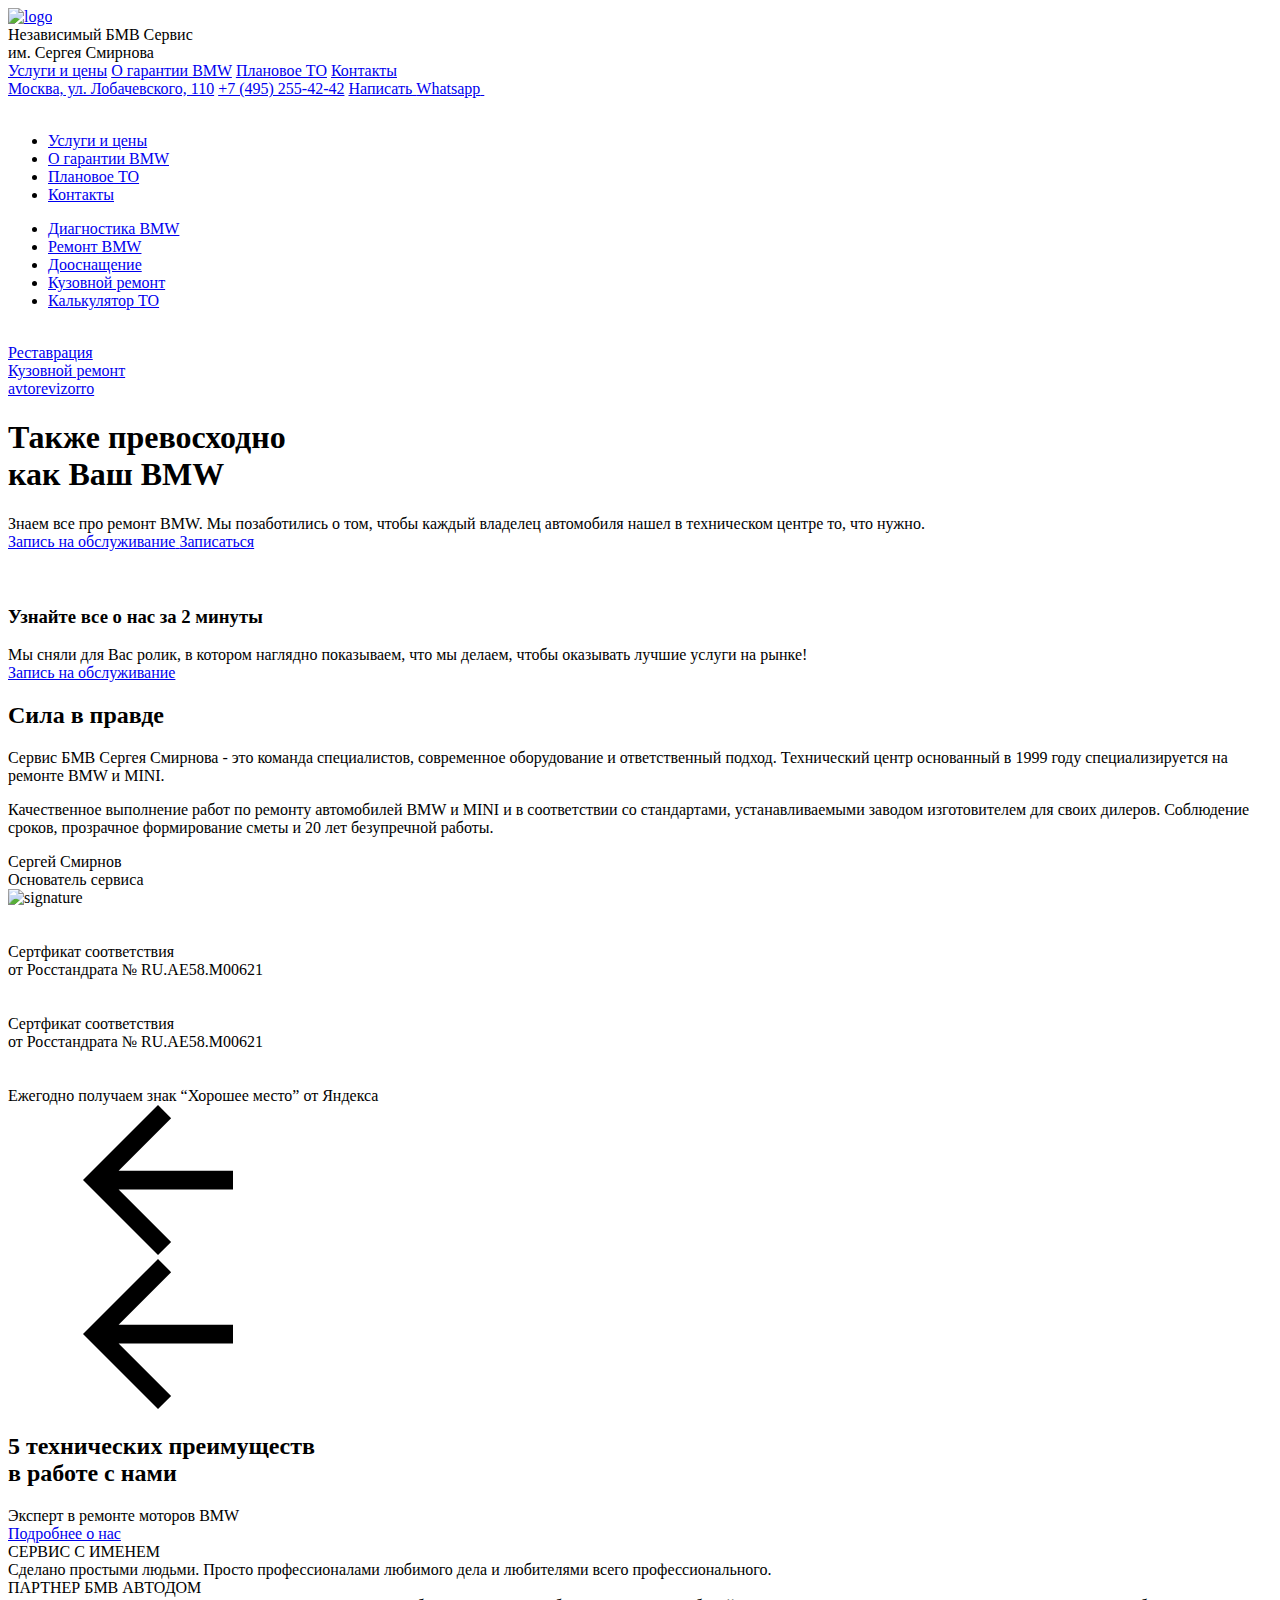
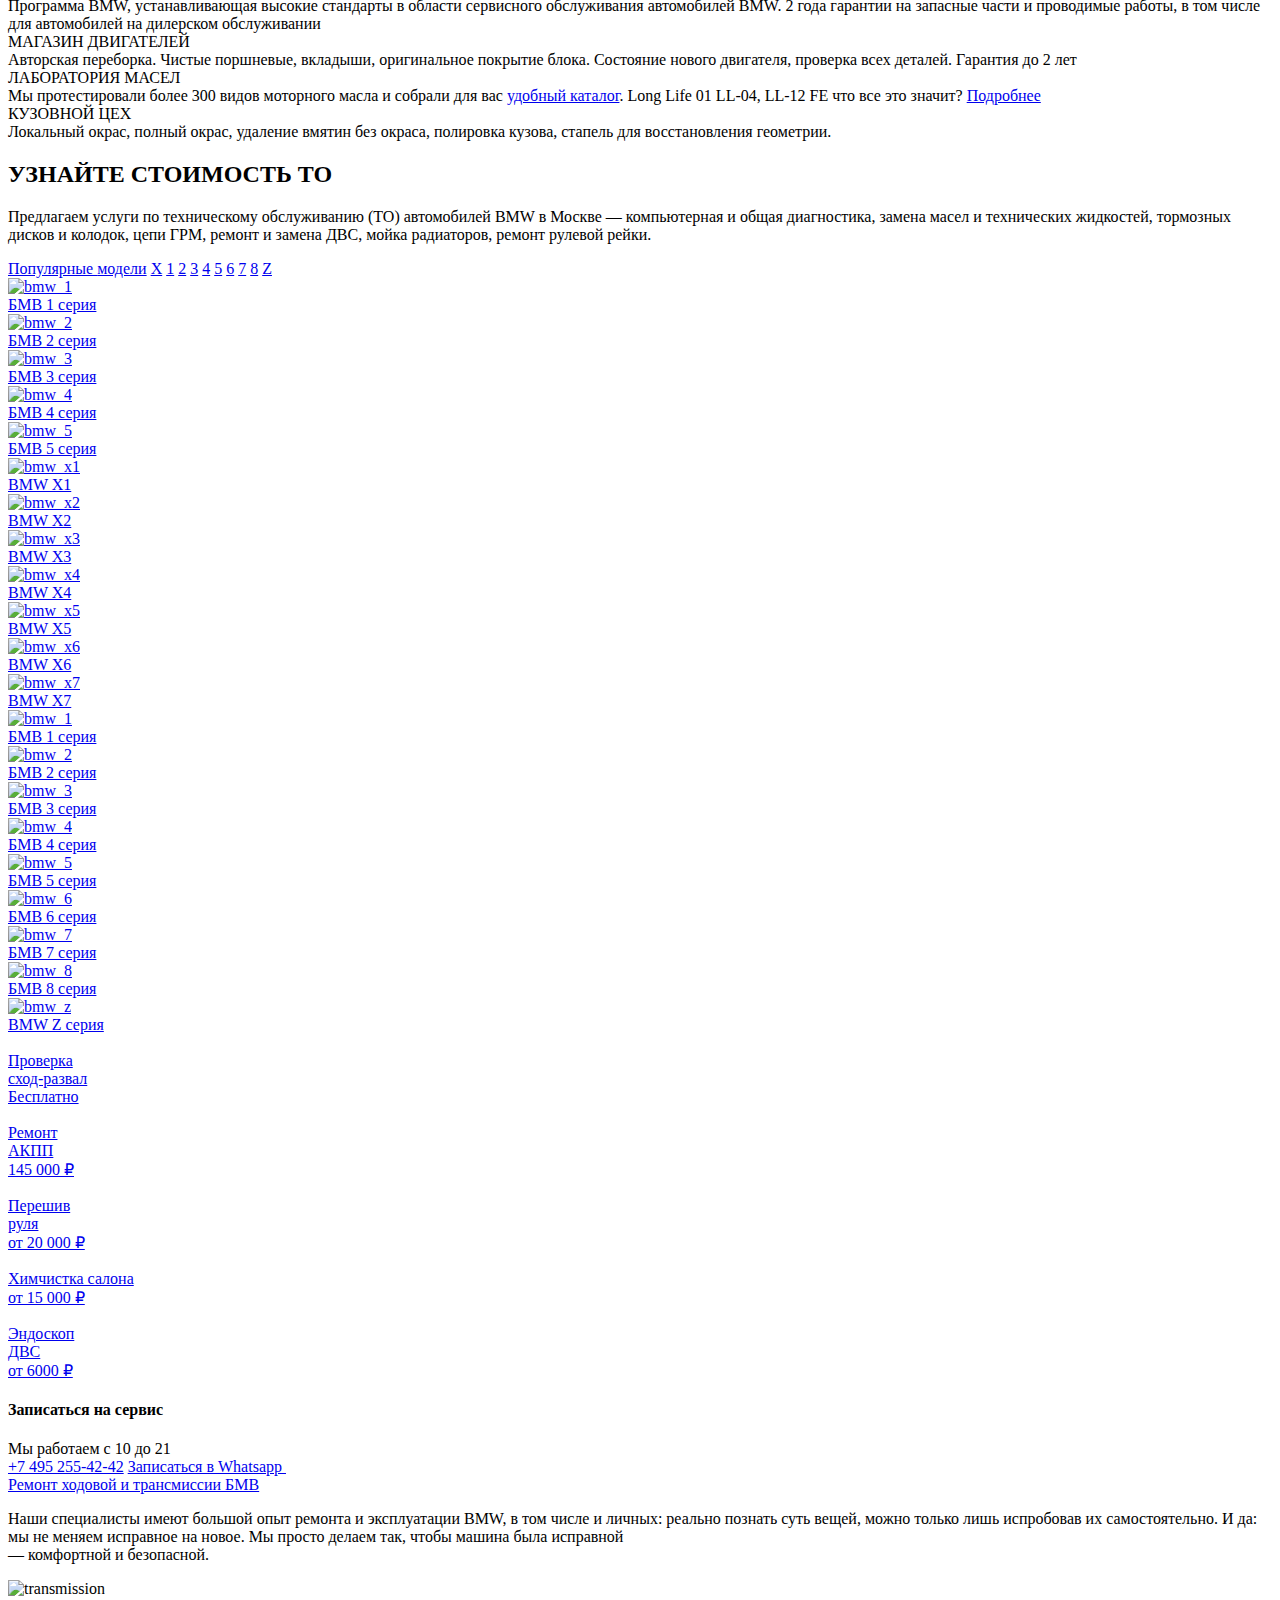
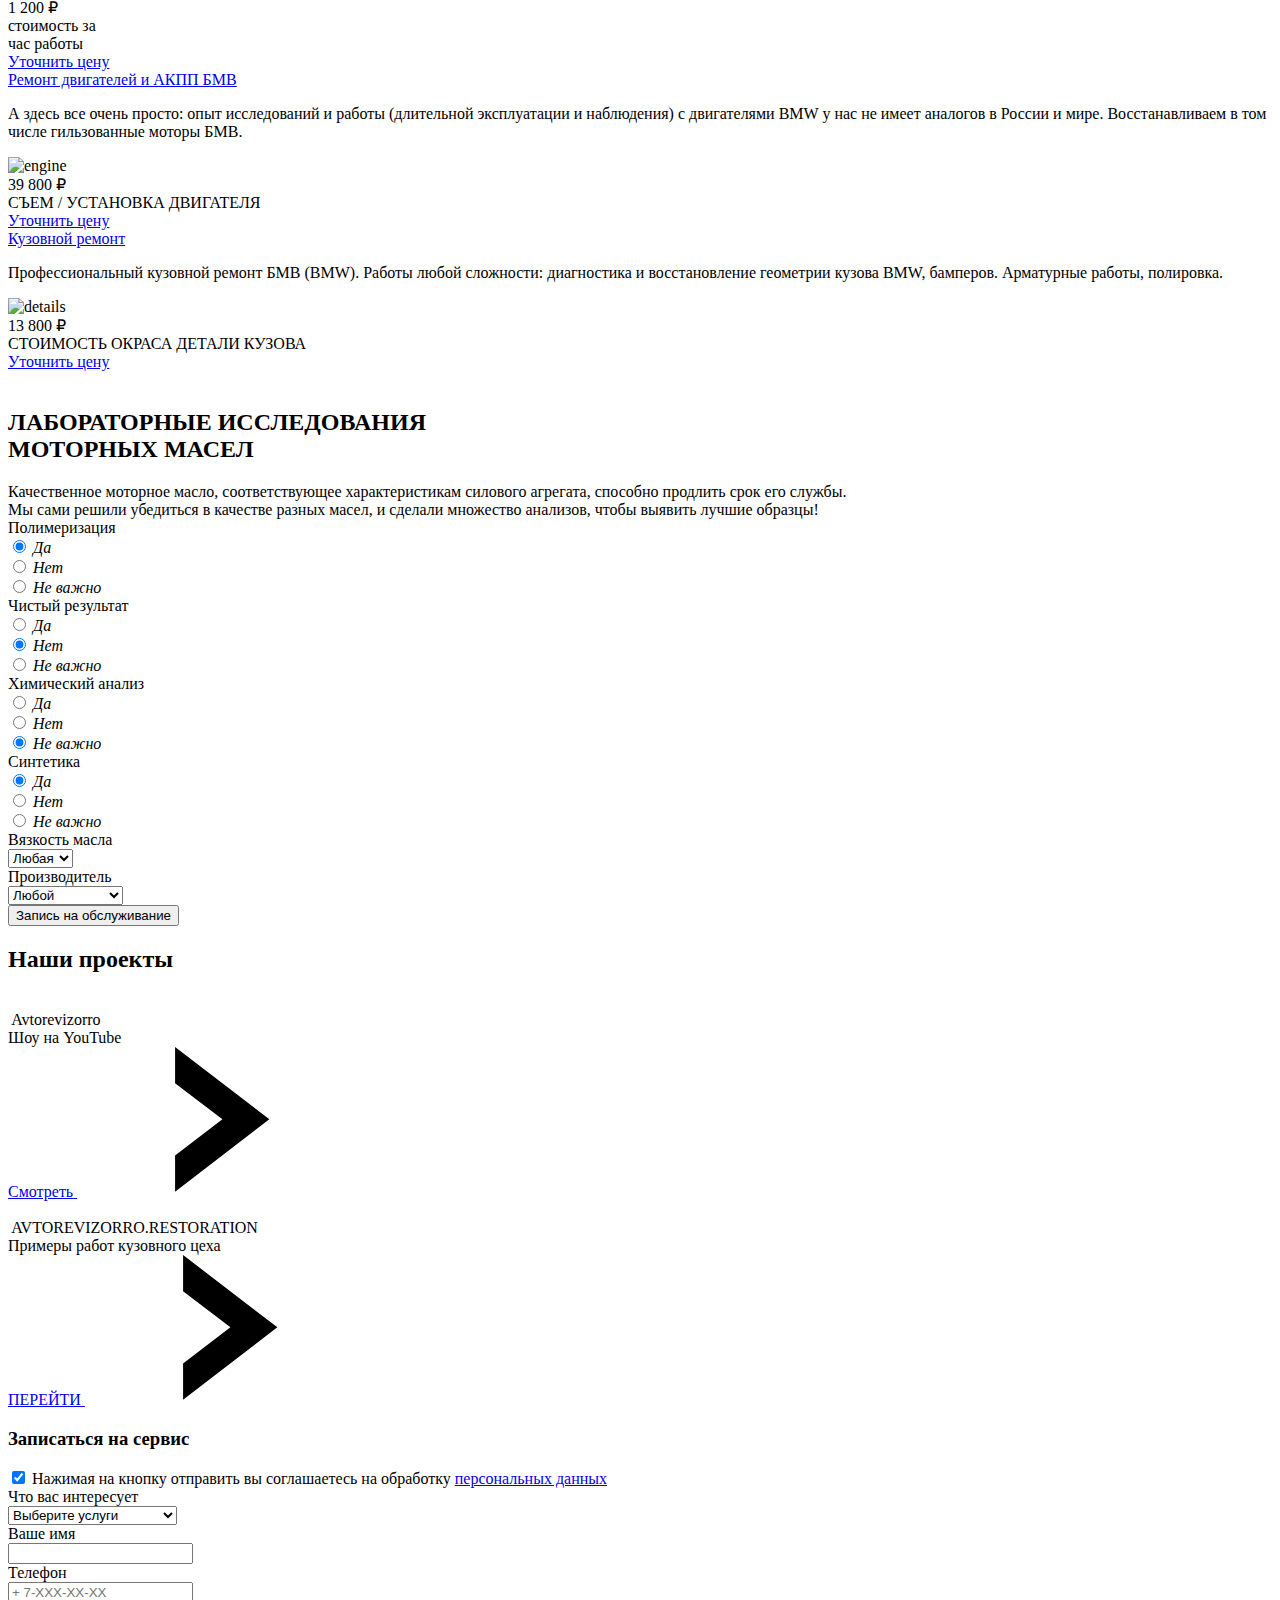
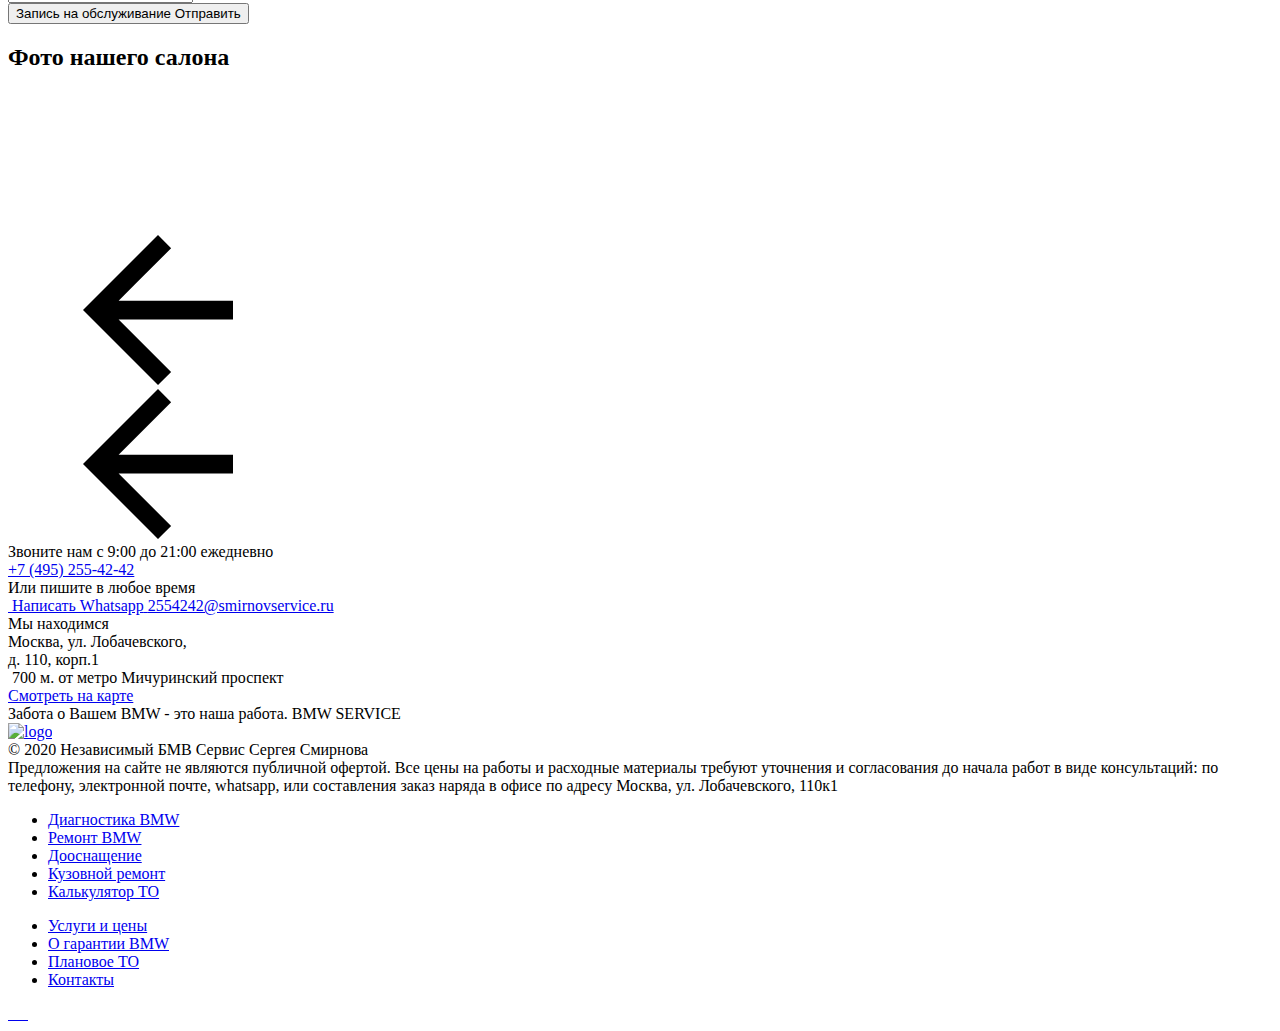
==== index.html @ 422f2522 "Add files via upload" ====
<!DOCTYPE html>
<html lang="ru">
<head>
	<meta charset="UTF-8">
	<meta name="viewport" content="width=device-width, initial-scale=1.0, shrink-to-fit=no, user-scalable=no">
	<meta name="keywords" content="бмв сервис bmw автосервис техцентр сервисный центр москва озерная 42, ЮЗАО неофициальный" />
  	<meta name="description" content="В нашем техническом центре БМВ квалифицированные специалисты готовы исправить любые поломки и неисправности вашего автомобиля. Наш автосервис БМВ находится в Москве." />
	<link rel="stylesheet" href="assets/css/style.css">
	<link rel="stylesheet" href="assets/css/fancybox.css">
	<link rel="stylesheet" href="assets/css/swiper-bundle.min.css">
	<link rel="icon" href="favicon.ico" type="image/vnd.microsoft.icon">
	<title>Техцентр БМВ Сергея Смирнова - сервис и ремонт BMW. Технический центр БМВ в Москве</title>
</head>
<body>
	<!--Sprite-->
	<svg style="display: none;">
		<symbol id="phone-icon" viewBox="0 0 18 18">
			<g>
				<path d="M9.65381 3.79367C12.0388 4.09367 13.9063 5.96117 14.2063 8.34617C14.2513 8.72867 14.5738 9.00617 14.9488 9.00617C14.9788 9.00617 15.0088 9.00617 15.0388 8.99867C15.4513 8.94617 15.7438 8.57117 15.6913 8.15867C15.3088 5.09117 12.9013 2.68367 9.83381 2.30117C9.42131 2.25617 9.04631 2.54867 9.00131 2.96117C8.94881 3.37367 9.24131 3.74867 9.65381 3.79367ZM9.93881 5.37617C9.54131 5.27117 9.12881 5.51117 9.02381 5.91617C8.91881 6.32117 9.15881 6.72617 9.56381 6.83117C10.3513 7.03367 10.9663 7.64867 11.1763 8.44367C11.2663 8.78117 11.5663 9.00617 11.9038 9.00617C11.9638 9.00617 12.0313 8.99867 12.0913 8.98367C12.4888 8.87867 12.7288 8.46617 12.6313 8.06867C12.2788 6.74117 11.2513 5.71367 9.93881 5.37617ZM14.4163 11.4512L12.5113 11.2337C12.0538 11.1812 11.6038 11.3387 11.2813 11.6612L9.90131 13.0412C7.77881 11.9612 6.03881 10.2287 4.9588 8.09867L6.3463 6.71117C6.66881 6.38867 6.8263 5.93867 6.7738 5.48117L6.5563 3.59117C6.4663 2.83367 5.82881 2.26367 5.06381 2.26367H3.76631C2.91881 2.26367 2.2138 2.96867 2.2663 3.81617C2.6638 10.2212 7.78631 15.3362 14.1838 15.7337C15.0313 15.7862 15.7363 15.0812 15.7363 14.2337V12.9362C15.7438 12.1787 15.1738 11.5412 14.4163 11.4512Z"/>

			</g>
		</symbol>
		<symbol id="pin-icon" viewBox="0 0 18 18">
			<g>
				<path d="M9 1.62097C5.85 1.62097 3 4.03597 3 7.77097C3 10.156 4.8375 12.961 8.505 16.1935C8.79 16.441 9.2175 16.441 9.5025 16.1935C13.1625 12.961 15 10.156 15 7.77097C15 4.03597 12.15 1.62097 9 1.62097ZM9 9.12097C8.175 9.12097 7.5 8.44597 7.5 7.62097C7.5 6.79597 8.175 6.12097 9 6.12097C9.825 6.12097 10.5 6.79597 10.5 7.62097C10.5 8.44597 9.825 9.12097 9 9.12097Z"/>
			</g>
		</symbol>
		<symbol id="arrow-tail-icon" viewBox="0 0 20 20">
			<g>
				<path fill-rule="evenodd" clip-rule="evenodd" d="M20 8.75H4.75L11.75 1.75L10 0L0 10L10 20L11.75 18.25L4.75 11.25H20V8.75Z"/>
			</g>
		</symbol>
		<symbol id="arrow-small" viewBox="0 0 9 13">
			<g>
				<path d="M-6.10352e-05 12.5405L8.16797 6.27025L-6.10352e-05 0V3.13506L4.10101 6.27025L-6.10352e-05 9.40542V12.5405Z"/>
			</g>
		</symbol>
	</svg>

	<div class="wrapper">
		<header class="header">
			<div class="header-top">
				<div class="container">
					<div class="header-top__inner">
						<div class="header__logo">
							<a href="index.html">
								<img src="assets/images/rebmv_logo.svg" alt="logo">
							</a>
							<div class="header__logo-descr">Независимый <span>БМВ Сервис</span><br>им. Сергея Смирнова</div>
						</div>
						<nav class="header-nav">
							<a href="prices.html" class="header-nav__link">Услуги и цены</a>
							<a href="warranty.html" class="header-nav__link">О гарантии BMW</a>
							<a href="maintenance.html" class="header-nav__link">Плановое ТО</a>
							<a href="contact.html" class="header-nav__link">Контакты</a>
						</nav>
						<div class="header__contact">
							<a href="https://yandex.ru/maps/org/bmv_servis_smirnova/231468384403/?from=mapframe&ll=37.477049%2C55.690359&z=17" class="header__address" target="blank"><span class="mobile-none">Москва,</span> ул. Лобачевского, 110</a>
							<a href="tel:+74952554242" class="header__phone">+7 (495) 255-42-42</a>
							<a href="https://wa.me/74952554242" class="whatsapp-link" target="blank">
								<span>Написать <span class="mobile-none">Whatsapp</span></span>
								<img src="assets/images/whatsapp_icon.svg" alt="">
							</a>
						</div>
					</div>
				</div>
			</div>
			<div class="header-bottom">
				<div class="container">
					<div class="header-bottom__inner">
						<div class="header__burger">
							<img src="assets/images/burger-icon.svg" alt="">
						</div>
						<nav class="header-subnav">
							<div class="header-subnav__close"></div>
							<ul class="header-subnav__mobile">
								<li><a href="prices.html" class="header-subnav__link">Услуги и цены</a></li>
								<li><a href="warranty.html" class="header-subnav__link">О гарантии BMW</a></li>
								<li><a href="maintenance.html" class="header-subnav__link">Плановое ТО</a></li>
								<li><a href="contact.html" class="header-subnav__link">Контакты</a></li>
							</ul>
							<ul>
								<li><a href="diagnostics.html" class="header-subnav__link">Диагностика BMW</a></li>
								<li><a href="repair.html" class="header-subnav__link"> Ремонт BMW</a></li>
								<li><a href="equipping.html" class="header-subnav__link">Дооснащение</a></li>
								<li><a href="body-repair.html" class="header-subnav__link">Кузовной ремонт</a></li>
								<li><a href="calculator.html" class="header-subnav__link">Калькулятор ТО</a></li>
							</ul>
						</nav>
						<a href="index.html" class="header-info">
							<div class="header-info__box header-info__box_gray">
								<img src="assets/images/smirnov-service.svg" alt="">
							</div>
							<div class="header-info__box header-info__box_dgray">
								<div>
									<div class="header-info__item">Реставрация</div>
									<div class="header-info__item">Кузовной ремонт</div>
								</div>
								<div class="header-info__item">avtorevizorro</div>
							</div>
						</a>
					</div>
				</div>
			</div>
		</header><!--/header---->

		<main class="main">
			<section class="intro section">
				<div class="container">
					<h1 class="intro__title">Также превосходно<br> как Ваш BMW</h1>
					<div class="intro__description">Знаем все про ремонт BMW. <span class="mobile-none">Мы позаботились о том, чтобы каждый владелец автомобиля нашел в техническом центре то, что нужно.</span></div>
					<a href="#" class="btn btn_onblack" data-scroll="application">
						<span>Запись на обслуживание</span>
						<span>Записаться</span>
					</a>
				</div>
			</section><!--/intro-->
			<section class="about section">
				<div class="container">
					<div class="about__inner">
						<div class="about-video">
							<div class="about-video__content">
								<img src="assets/images/video-place.png" alt="">
							</div>
							<div class="about-video__icon">
								<img src="assets/images/play-icon.svg" alt="">
							</div>
						</div>
						<div class="about__info">
							<h3 class="about__title title-small">Узнайте все о нас за 2 минуты</h3>
							<div class="about__description description">Мы сняли для Вас ролик, в котором наглядно показываем, что мы делаем, чтобы оказывать лучшие услуги на рынке!</div>
							<a href="#" class="btn" data-scroll="application">Запись на обслуживание</a>
						</div>
					</div>
				</div>
			</section><!--/about-->
			<section class="history section">
				<div class="container">
					<div class="history__inner">
						<div class="history__info">
							<h2 class="history__title title">Сила в правде</h2>
							<div class="history__description description">
								<p>Сервис БМВ Сергея Смирнова - это команда специалистов, современное оборудование и ответственный подход. Технический центр основанный в 1999 году специализируется на ремонте BMW и MINI.</p>
								<p>Качественное выполнение работ по ремонту автомобилей BMW и MINI и в соответствии со стандартами, устанавливаемыми заводом изготовителем для своих дилеров. Соблюдение сроков, прозрачное формирование сметы и 20 лет безупречной работы.</p>
							</div>
							<div class="history-founder">
								<div class="history-founder__info">
									<div class="history-founder__name">Сергей Смирнов</div>
									<div class="history-founder__stat">Основатель сервиса</div>
								</div>
								<div class="history-founder__sign">
									<img src="assets/images/signature.png" alt="signature">
								</div>
							</div>
						</div>
						<div class="history__certificates">
							<div class="certificates swiper">
								<div class="certificates__slider swiper-wrapper">
									<div class="certificates__slide swiper-slide">
										<div class="certificates__photo">
											<div class="certificates__img">
												<img data-fancybox src="assets/images/certificate_1.png" alt="">
												<div class="certificates__zoom">
													<img src="assets/images/zoom-icon.svg" alt="">
												</div>
											</div>
										</div>
										<div class="certificates__description">Сертфикат соответствия <br>от Росстандрата № RU.AЕ58.M00621</div>
									</div><!--/certificates__slide-->
									<div class="certificates__slide swiper-slide">
										<div class="certificates__photo">
											<div class="certificates__img">
												<img data-fancybox src="assets/images/certificate_2.png" alt="">
												<div class="certificates__zoom">
													<img src="assets/images/zoom-icon.svg" alt="">
												</div>
											</div>
										</div>
										<div class="certificates__description">Сертфикат соответствия<br> от Росстандрата № RU.AЕ58.M00621</div>
									</div><!--/certificates__slide-->
									<div class="certificates__slide swiper-slide">
										<div class="certificates__photo">
											<div class="certificates__img">
												<img data-fancybox src="assets/images/certificate_3.png" alt="">
												<div class="certificates__zoom">
													<img src="assets/images/zoom-icon.svg" alt="">
												</div>
											</div>
										</div>
										<div class="certificates__description">Ежегодно получаем знак “Хорошее место” от Яндекса </div>
									</div><!--/certificates__slide-->
								</div>
								
								<div class="slider-arrows">
									<div class="slider-arrow slider-arrow_prev">
										<svg>
											<use xlink:href="#arrow-tail-icon"></use>
										</svg>
									</div>
									<div class="swiper-pagination"></div>
									<div class="slider-arrow slider-arrow_next">
										<svg>
											<use xlink:href="#arrow-tail-icon"></use>
										</svg>
									</div>
								</div>
							</div>
						</div>
					</div>
				</div>
			</section><!--/history-->
			<section class="advantages section">
				<div class="container">
					<div class="advantages__inner">
						<div class="advantages__head">
							<h2 class="advantages__title title">5 технических преимуществ<br> в работе с нами</h2>
							<div class="advantages__description description">Эксперт в ремонте моторов BMW</div>
							<a href="#" class="btn">Подробнее о нас</a>
						</div>
						<div class="advantages__info">
							<div class="advantages__item">
								<div class="advantages__name">СЕРВИС С ИМЕНЕМ</div>
								<div class="advantages__text description">Сделано простыми людьми. Просто профессионалами любимого дела и любителями всего профессионального.</div>
							</div><!--/advantages__item-->
							<div class="advantages__item">
								<div class="advantages__name">ПАРТНЕР БМВ АВТОДОМ</div>
								<div class="advantages__text description">Программа BMW, устанавливающая высокие стандарты в области сервисного обслуживания автомобилей BMW. 2 года гарантии на запасные части и проводимые работы, в том числе для автомобилей на дилерском обслуживании</div>
							</div><!--/advantages__item-->
							<div class="advantages__item">
								<div class="advantages__name">МАГАЗИН ДВИГАТЕЛЕЙ</div>
								<div class="advantages__text description">Авторская переборка. Чистые поршневые, вкладыши, оригинальное покрытие блока. Состояние нового двигателя, проверка всех деталей. Гарантия до 2 лет</div>
							</div><!--/advantages__item-->
							<div class="advantages__item">
								<div class="advantages__name">ЛАБОРАТОРИЯ МАСЕЛ</div>
								<div class="advantages__text description">Мы протестировали более 300 видов моторного масла и собрали для вас <a href="#">удобный каталог</a>. Long Life 01 LL-04, LL-12 FE что все это значит? <a href="#">Подробнее</a></div>
							</div><!--/advantages__item-->
							<div class="advantages__item">
								<div class="advantages__name">КУЗОВНОЙ ЦЕХ</div>
								<div class="advantages__text description">Локальный окрас, полный окрас, удаление вмятин без окраса, полировка кузова, стапель для восстановления геометрии.</div>
							</div><!--/advantages__item-->
						</div>
					</div>
				</div>
			</section><!--/advantages-->
			<section class="models section">
				<div class="container">
					<h2 class="models__title title">УЗНАЙТЕ СТОИМОСТЬ ТО</h2>
					<div class="models__description description">
						<p>Предлагаем услуги по техническому обслуживанию (ТО) автомобилей BMW в Москве — компьютерная и общая диагностика, замена масел и технических жидкостей, тормозных дисков и колодок, цепи ГРМ, ремонт и замена ДВС, мойка радиаторов, ремонт рулевой рейки.</p>
					</div>
					<div class="models__nav">
						<div class="tabs-nav">
							<a href="#" onclick="javascript:tabs(1);return false;" class="t1 active">Популярные <span class="mobile-none">модели</span></a>
							<a href="#" onclick="javascript:tabs(2);return false;"  class="t2">X</a>
							<a href="#" onclick="javascript:tabs(3);return false;"  class="t3">1</a>
							<a href="#" onclick="javascript:tabs(4);return false;"  class="t4">2</a>
							<a href="#" onclick="javascript:tabs(5);return false;"  class="t5">3</a>
							<a href="#" onclick="javascript:tabs(6);return false;"  class="t6">4</a>
							<a href="#" onclick="javascript:tabs(7);return false;"  class="t7">5</a>
							<a href="#" onclick="javascript:tabs(8);return false;"  class="t8">6</a>
							<a href="#" onclick="javascript:tabs(9);return false;"  class="t9">7</a>
							<a href="#" onclick="javascript:tabs(10);return false;"  class="t10">8</a>
							<a href="#" onclick="javascript:tabs(11);return false;"  class="t11">Z</a>
						</div><!--/tabs-nav-->
					</div>
					<div class="models__tab tabs-block tab_1 swiper">
						<div class="models__inner swiper-wrapper">
							<a href="#" class="models__item swiper-slide">
								<div class="models__photo">
									<img src="assets/images/cars/bmw_1.png" alt="bmw_1">
								</div>
								<div class="models__name">БМВ 1 серия</div>
							</a><!--/models__item-->
							<a href="#" class="models__item swiper-slide">
								<div class="models__photo">
									<img src="assets/images/cars/bmw_2.png" alt="bmw_2">
								</div>
								<div class="models__name">БМВ 2 серия</div>
							</a><!--/models__item-->
							<a href="#" class="models__item swiper-slide">
								<div class="models__photo">
									<img src="assets/images/cars/bmw_3.png" alt="bmw_3">
								</div>
								<div class="models__name">БМВ 3 серия</div>
							</a><!--/models__item-->
							<a href="#" class="models__item swiper-slide">
								<div class="models__photo">
									<img src="assets/images/cars/bmw_4.png" alt="bmw_4">
								</div>
								<div class="models__name">БМВ 4 серия</div>
							</a><!--/models__item-->
							<a href="#" class="models__item swiper-slide">
								<div class="models__photo">
									<img src="assets/images/cars/bmw_5.png" alt="bmw_5">
								</div>
								<div class="models__name">БМВ 5 серия</div>
							</a><!--/models__item-->
						</div>
					</div><!--/models__tab-->
					<div class="models__tab tabs-block tab_2 swiper">
						<div class="models__inner swiper-wrapper">
							<a href="#" class="models__item swiper-slide">
								<div class="models__photo">
									<img src="assets/images/cars/bmw_x1.png" alt="bmw_x1">
								</div>
								<div class="models__name">BMW X1</div>
							</a><!--/models__item-->
							<a href="#" class="models__item swiper-slide">
								<div class="models__photo">
									<img src="assets/images/cars/bmw_x2.png" alt="bmw_x2">
								</div>
								<div class="models__name">BMW X2</div>
							</a><!--/models__item-->
							<a href="#" class="models__item swiper-slide">
								<div class="models__photo">
									<img src="assets/images/cars/bmw_x3.png" alt="bmw_x3">
								</div>
								<div class="models__name">BMW X3</div>
							</a><!--/models__item-->
							<a href="#" class="models__item swiper-slide">
								<div class="models__photo">
									<img src="assets/images/cars/bmw_x4.png" alt="bmw_x4">
								</div>
								<div class="models__name">BMW X4</div>
							</a><!--/models__item-->
							<a href="#" class="models__item swiper-slide">
								<div class="models__photo">
									<img src="assets/images/cars/bmw_x5.png" alt="bmw_x5">
								</div>
								<div class="models__name">BMW X5</div>
							</a><!--/models__item-->
							<a href="#" class="models__item swiper-slide">
								<div class="models__photo">
									<img src="assets/images/cars/bmw_x6.png" alt="bmw_x6">
								</div>
								<div class="models__name">BMW X6</div>
							</a><!--/models__item-->
							<a href="#" class="models__item swiper-slide">
								<div class="models__photo">
									<img src="assets/images/cars/bmw_x7.png" alt="bmw_x7">
								</div>
								<div class="models__name">BMW X7</div>
							</a><!--/models__item-->
						</div>
					</div><!--/models__tab-->
					<div class="models__tab tabs-block tab_3 swiper">
						<div class="models__inner swiper-wrapper">
							<a href="#" class="models__item swiper-slide">
								<div class="models__photo">
									<img src="assets/images/cars/bmw_1.png" alt="bmw_1">
								</div>
								<div class="models__name">БМВ 1 серия</div>
							</a><!--/models__item-->
						</div>
					</div><!--/models__tab-->
					<div class="models__tab tabs-block tab_4 swiper">
						<div class="models__inner swiper-wrapper">
							<a href="#" class="models__item swiper-slide">
								<div class="models__photo">
									<img src="assets/images/cars/bmw_2.png" alt="bmw_2">
								</div>
								<div class="models__name">БМВ 2 серия</div>
							</a><!--/models__item-->
						</div>
					</div><!--/models__tab-->
					<div class="models__tab tabs-block tab_5 swiper">
						<div class="models__inner swiper-wrapper">
							<a href="#" class="models__item swiper-slide">
								<div class="models__photo">
									<img src="assets/images/cars/bmw_3.png" alt="bmw_3">
								</div>
								<div class="models__name">БМВ 3 серия</div>
							</a><!--/models__item-->
						</div>
					</div><!--/models__tab-->
					<div class="models__tab tabs-block tab_6 swiper">
						<div class="models__inner swiper-wrapper">
							<a href="#" class="models__item swiper-slide">
								<div class="models__photo">
									<img src="assets/images/cars/bmw_4.png" alt="bmw_4">
								</div>
								<div class="models__name">БМВ 4 серия</div>
							</a><!--/models__item-->
						</div>
					</div><!--/models__tab-->
					<div class="models__tab tabs-block tab_7 swiper">
						<div class="models__inner swiper-wrapper">
							<a href="#" class="models__item swiper-slide">
								<div class="models__photo">
									<img src="assets/images/cars/bmw_5.png" alt="bmw_5">
								</div>
								<div class="models__name">БМВ 5 серия</div>
							</a><!--/models__item-->
						</div>
					</div><!--/models__tab-->
					<div class="models__tab tabs-block tab_8 swiper">
						<div class="models__inner swiper-wrapper">
							<a href="#" class="models__item swiper-slide">
								<div class="models__photo">
									<img src="assets/images/cars/bmw_6.png" alt="bmw_6">
								</div>
								<div class="models__name">БМВ 6 серия</div>
							</a><!--/models__item-->
						</div>
					</div><!--/models__tab-->
					<div class="models__tab tabs-block tab_9 swiper">
						<div class="models__inner swiper-wrapper">
							<a href="#" class="models__item swiper-slide">
								<div class="models__photo">
									<img src="assets/images/cars/bmw_7.png" alt="bmw_7">
								</div>
								<div class="models__name">БМВ 7 серия</div>
							</a><!--/models__item-->
						</div>
					</div><!--/models__tab-->
					<div class="models__tab tabs-block tab_10 swiper">
						<div class="models__inner swiper-wrapper">
							<a href="#" class="models__item swiper-slide">
								<div class="models__photo">
									<img src="assets/images/cars/bmw_8.png" alt="bmw_8">
								</div>
								<div class="models__name">БМВ 8 серия</div>
							</a><!--/models__item-->
						</div>
					</div><!--/models__tab-->
					<div class="models__tab tabs-block tab_11 swiper">
						<div class="models__inner swiper-wrapper">
							<a href="#" class="models__item swiper-slide">
								<div class="models__photo">
									<img src="assets/images/cars/bmw_z.png" alt="bmw_z">
								</div>
								<div class="models__name">BMW Z серия</div>
							</a><!--/models__item-->
						</div>
					</div><!--/models__tab-->
				</div>
				<div class="models__blur"></div>
			</section><!--/models-->
			<section class="service section">
				<div class="container">
					<div class="service__inner swiper">
						<div class="service__wrapper swiper-wrapper">
							<a href="#" class="service__item swiper-slide">
								<div class="service__photo">
									<img src="assets/images/service/service_1.png" alt="">
								</div>
								<div class="service__info">
									<div class="service__title">Проверка<br> сход-развал</div>
									<div class="service__price">Бесплатно</div>
								</div>
							</a><!---/service__item-->
							<a href="#" class="service__item swiper-slide">
								<div class="service__photo">
									<img src="assets/images/service/service_2.png" alt="">
								</div>
								<div class="service__info">
									<div class="service__title">Ремонт<br> АКПП</div>
									<div class="service__price">145 000 ₽</div>
								</div>
							</a><!---/service__item-->
							<a href="#" class="service__item service__item_large swiper-slide">
								<div class="service__photo">
									<img src="assets/images/service/service_3.png" alt="">
								</div>
								<div class="service__info">
									<div class="service__title">Перешив<br> руля</div>
									<div class="service__price">от 20 000 ₽</div>
								</div>
							</a><!---/service__item-->
							<a href="#" class="service__item service__item_big swiper-slide">
								<div class="service__photo">
									<img src="assets/images/service/service_4.png" alt="">
								</div>
								<div class="service__info">
									<div class="service__title">Химчистка салона</div>
									<div class="service__price">от 15 000 ₽</div>
								</div>
							</a><!---/service__item-->
							<a href="#" class="service__item service__item_big swiper-slide">
								<div class="service__photo">
									<img src="assets/images/service/service_5.png" alt="">
								</div>
								<div class="service__info">
									<div class="service__title">Эндоскоп<br> ДВС</div>
									<div class="service__price">от 6000 ₽</div>
								</div>
							</a><!---/service__item-->
						</div>
						<div class="service__contact">
							<div class="contact-box">
								<h4 class="contact-box__title">Записаться на сервис</h4>
								<div class="contact-box__info">
									<div class="contact-box__description">Мы работаем с 10 до 21</div>
									<a href="tel:+74952554242" class="contact-box__phone">+7 495 255-42-42</a>
									<a href="https://wa.me/74952554242" class="contact-box__whatspp">
										<span>Записаться в Whatsapp</span>
										<img src="assets/images/whatsapp_icon_wh.svg" alt="">
									</a>
								</div>
							</div><!--/contact-box-->
						</div>
					</div>
				</div>
			</section><!--/service-->
			<section class="repair section">
				<div class="container">
					<div class="repair__box">
						<div class="repair__info">
							<a href="#" class="repair__title">Ремонт ходовой и трансмиссии БМВ</a>
							<div class="repair__description description">
								<p>Наши специалисты имеют большой опыт ремонта и эксплуатации BMW, в том числе и личных: реально познать суть вещей, можно только лишь испробовав их самостоятельно. И да: мы не меняем исправное на новое. Мы просто делаем так, чтобы машина была исправной<br> — комфортной и безопасной.</p>
							</div>
						</div>
						<div class="repair__content repair__content_transm">
							<div class="repair__photo">
								<img src="assets/images/transmission.png" alt="transmission">
							</div>
							<div class="repair__price">
								<div class="repair__price-num">1 200 ₽</div>
								<div class="repair__price-desc">стоимость за<br> час работы</div>
							</div>
						</div>
						<a href="#" class="btn">Уточнить цену</a>
					</div><!--/repair__box-->
					<div class="repair__box">
						<div class="repair__info">
							<a href="#" class="repair__title">Ремонт двигателей и АКПП БМВ</a>
							<div class="repair__description description max-495">
								<p>А здесь все очень просто: опыт исследований и работы (длительной эксплуатации и наблюдения) с двигателями BMW у нас не имеет аналогов в России и мире. Восстанавливаем в том числе гильзованные моторы БМВ.</p>
							</div>
						</div>
						<div class="repair__content repair__content_engine">
							<div class="repair__photo">
								<img src="assets/images/engine.png" alt="engine">
							</div>
							<div class="repair__price">
								<div class="repair__price-num">39 800 ₽</div>
								<div class="repair__price-desc">СЪЕМ / УСТАНОВКА ДВИГАТЕЛЯ</div>
							</div>
						</div>
						<a href="#" class="btn">Уточнить цену</a>
					</div><!--/repair__box-->
					<div class="repair__box">
						<div class="repair__info">
							<a href="#" class="repair__title">Кузовной ремонт</a>
							<div class="repair__description description">
								<p>Профессиональный кузовной ремонт БМВ (BMW). Работы любой сложности: диагностика и восстановление геометрии кузова BMW, бамперов. Арматурные работы, полировка.</p>
							</div>
						</div>
						<div class="repair__content repair__content_body">
							<div class="repair__photo">
								<img src="assets/images/details.png" alt="details">
							</div>
							<div class="repair__price">
								<div class="repair__price-num">13 800 ₽</div>
								<div class="repair__price-desc">СТОИМОСТЬ ОКРАСА ДЕТАЛИ КУЗОВА</div>
							</div>
						</div>
						<a href="#" class="btn">Уточнить цену</a>
					</div><!--/repair__box-->
				</div>
			</section><!--/repair-->
			<section class="laboratory section">
				<div class="laboratory__photo">
					<img src="assets/images/service-team.jpg" alt="">
				</div>
				<div class="container">
					<div class="laboratory__inner">
						<h2 class="laboratory__title title">ЛАБОРАТОРНЫЕ ИССЛЕДОВАНИЯ<br> МОТОРНЫХ МАСЕЛ</h2>
						<div class="laboratory__description description">Качественное моторное масло, соответствующее характеристикам силового агрегата, способно продлить срок его службы.<br> Мы сами решили убедиться в качестве разных масел, и сделали множество анализов, чтобы выявить лучшие образцы!</div>
						<form action="#" class="laboratory__form form">
							<div class="form__row form__row_four">
								<div class="form__item">
									<div class="form__description">Полимеризация</div>
									<div class="form__radioboxes">
										<div class="form__radiobox">
											<input type="radio" id="polymerization-yes" name="polymerization" checked>
											<label for="polymerization-yes">
												<span></span>
												<i>Да</i>
											</label>
										</div><!--/form__radiobox-->
										<div class="form__radiobox">
											<input type="radio" id="polymerization-no" name="polymerization">
											<label for="polymerization-no">
												<span></span>
												<i>Нет</i>
											</label>
										</div><!--/form__radiobox-->
										<div class="form__radiobox">
											<input type="radio" id="polymerization-nomatter" name="polymerization">
											<label for="polymerization-nomatter">
												<span></span>
												<i>Не важно</i>
											</label>
										</div><!--/form__radiobox-->
									</div>
								</div><!--/form__item-->
								<div class="form__item">
									<div class="form__description">Чистый результат</div>
									<div class="form__radioboxes">
										<div class="form__radiobox">
											<input type="radio" id="result-yes" name="result">
											<label for="result-yes">
												<span></span>
												<i>Да</i>
											</label>
										</div><!--/form__radiobox-->
										<div class="form__radiobox">
											<input type="radio" id="result-no" name="result" checked>
											<label for="result-no">
												<span></span>
												<i>Нет</i>
											</label>
										</div><!--/form__radiobox-->
										<div class="form__radiobox">
											<input type="radio" id="result-nomatter" name="result">
											<label for="result-nomatter">
												<span></span>
												<i>Не важно</i>
											</label>
										</div><!--/form__radiobox-->
									</div>
								</div><!--/form__item-->
								<div class="form__item">
									<div class="form__description">Химический анализ</div>
									<div class="form__radioboxes">
										<div class="form__radiobox">
											<input type="radio" id="chemical-yes" name="chemical">
											<label for="chemical-yes">
												<span></span>
												<i>Да</i>
											</label>
										</div><!--/form__radiobox-->
										<div class="form__radiobox">
											<input type="radio" id="chemical-no" name="chemical">
											<label for="chemical-no">
												<span></span>
												<i>Нет</i>
											</label>
										</div><!--/form__radiobox-->
										<div class="form__radiobox">
											<input type="radio" id="chemical-nomatter" name="chemical" checked>
											<label for="chemical-nomatter">
												<span></span>
												<i>Не важно</i>
											</label>
										</div><!--/form__radiobox-->
									</div>
								</div><!--/form__item-->
								<div class="form__item">
									<div class="form__description">Синтетика</div>
									<div class="form__radioboxes">
										<div class="form__radiobox">
											<input type="radio" id="synthetics-yes" name="synthetics" checked>
											<label for="synthetics-yes">
												<span></span>
												<i>Да</i>
											</label>
										</div><!--/form__radiobox-->
										<div class="form__radiobox">
											<input type="radio" id="synthetics-no" name="synthetics">
											<label for="synthetics-no">
												<span></span>
												<i>Нет</i>
											</label>
										</div><!--/form__radiobox-->
										<div class="form__radiobox">
											<input type="radio" id="synthetics-nomatter" name="synthetics">
											<label for="synthetics-nomatter">
												<span></span>
												<i>Не важно</i>
											</label>
										</div><!--/form__radiobox-->
									</div>
								</div><!--/form__item-->
							</div>
							<div class="form__row form__row_30">
								<div class="form__item form__item_37">
									<div class="form__select">
										<div class="form__select-desc">Вязкость масла</div>
										<select name="oil-viscosity">
											<option value="0">Любая</option>
											<option value="1">Ow20</option>
											<option value="2">Ow30</option>
											<option value="3">Ow40</option>
											<option value="4">5w20</option>
											<option value="5">5w30</option>
											<option value="6">5w40</option>
											<option value="7">5w50</option>
											<option value="8">7.5w40</option>
											<option value="9">10w40</option>
											<option value="10">10w50</option>
											<option value="11">10w60</option>
											<option value="12">15w40</option>
											<option value="13">15w50</option>
										</select>
									</div>
								</div><!--/form__item-->
								<div class="form__item form__item_37">
									<div class="form__select">
										<div class="form__select-desc">Производитель</div>
										<select name="oil-viscosity">
											<option value="0">Любой</option>
											<option value="1">Aimol</option>
											<option value="2">Amalie</option>
											<option value="3">Aral</option>
											<option value="4">Areca</option>
											<option value="5">Autobacs</option>
											<option value="6">BMW</option>
											<option value="7">Bp</option>
											<option value="8">Bardahl</option>
											<option value="9">Castrol</option>
											<option value="10">Elf</option>
											<option value="11">Eneos</option>
											<option value="12">Eni Agip</option>
											<option value="13">Erg</option>
											<option value="14">Esso</option>
											<option value="15">Ford</option>
											<option value="16">Fuchs</option>
											<option value="17">G-Energy</option>
											<option value="18">GM</option>
											<option value="19">Gulf</option>
											<option value="20">Havoline</option>
											<option value="21">Honda</option>
											<option value="22">Hyundai/Kia</option>
											<option value="23">Idemitsu</option>
											<option value="24">Jaytec</option>
											<option value="25">Kendall</option>
											<option value="26">Kixx</option>
											<option value="27">Kroon Oil</option>
											<option value="28">Liqui Moly</option>
											<option value="29">Mannol</option>
											<option value="30">Marly Zenox</option>
											<option value="32">Mercedes Benz</option>
											<option value="33">Mobil</option>
											<option value="34">Mobil 1</option>
											<option value="35">Motul</option>
											<option value="36">NGN</option>
											<option value="37">Nissan</option>
											<option value="38">Pentosin</option>
											<option value="39">Petro-Canada</option>
											<option value="40">Ravenol</option>
											<option value="41">Red Line</option>
											<option value="42">Rheinoil</option>
											<option value="43">Selenia</option>
											<option value="44">Shell</option>
											<option value="45">Tatneft</option>
											<option value="46">Total</option>
											<option value="47">Toyota</option>
											<option value="48">VW</option>
											<option value="49">Valvoline</option>
											<option value="50">Volvo</option>
											<option value="51">Xenum</option>
											<option value="52">Yacco</option>
											<option value="53">Zic</option>
											<option value="54">Волга Ойл</option>
											<option value="55">Каждый День</option>
											<option value="56">Лукойл</option>
											<option value="57">ТНК</option>
											<option value="58">Тотек </option>
											<option value="59">Хадо</option>
										</select>
									</div>
								</div><!--/form__item-->
								<div class="form__item form__item_auto">
									<button class="btn" type="submit">Запись на обслуживание</button>
								</div>
							</div>
						</form>
					</div>
				</div>
			</section><!--/laboratory-->
			<section class="projects section">
				<div class="container">
					<h2 class="projects__title title">Наши проекты</h2>
					<div class="projects__inner">
						<div class="projects__box">
							<div class="projects__item">
								<div class="projects__photo">
									<img src="assets/images/project-photo_1.png" alt="">
								</div>
								<div class="projects__info">
									<div class="projects__name">
										<img src="assets/images/yt-icon.svg" alt="">
										<span>Avtorevizorro</span>
									</div>
									<div class="projects__desc">Шоу на YouTube</div>
									<a href="https://www.youtube.com/channel/UCQRLRt9lof67ZWts843EOJw" class="projects__btn" target="blank">
										<span>Смотреть</span>
										<svg>
											<use xlink:href="#arrow-small"></use>
										</svg>
									</a>
								</div>
							</div>
						</div><!--/projects__box-->
						<div class="projects__box">
							<div class="projects__item">
								<div class="projects__photo">
									<img src="assets/images/project-photo_2.png" alt="">
								</div>
								<div class="projects__info">
									<div class="projects__name">
										<img src="assets/images/inst-icon.svg" alt="">
										<span>AVTOREVIZORRO.RESTORATION</span>
									</div>
									<div class="projects__desc">Примеры работ кузовного цеха</div>
									<a href="https://www.instagram.com/avtorevizorro.restoration/" class="projects__btn" target="blank">
										<span>ПЕРЕЙТИ</span>
										<svg>
											<use xlink:href="#arrow-small"></use>
										</svg>
									</a>
								</div>
							</div>
						</div><!--/projects__box-->
					</div>
				</div>
			</section><!--/projects-->
			<section class="application section" id="application">
				<div class="container">
					<form action="#" class="application__form form">
						<div class="application__header">
							<h3 class="application__title">Записаться на сервис</h3>
							<div class="form-agree">
								<input type="checkbox" id="agree-check" required checked>
								<label for="agree-check">
									<span class="form-agree__desc">Нажимая на кнопку отправить вы соглашаетесь на обработку <a href="#" target="blank">персональных данных</a></span>
									<span class="form-agree__box"></span>
								</label>
							</div><!--/form-agree-->
						</div>
						<div class="form__row form__row_20">
							<div class="form__item">
								<div class="form__select">
									<div class="form__select-desc form__select-desc_auto">Что вас интересует</div>
									<select>
										<option value="0">Выберите услуги</option>
										<option value="1">Проверка сход-развала</option>
										<option value="2">Проверка сход-развала</option>
									</select>
								</div>
							</div>
							<div class="form__item">
								<div class="form__input">
									<div class="form__input-desc">Ваше имя</div>
									<input type="text">
								</div>
							</div>
							<div class="form__item">
								<div class="form__input">
									<div class="form__input-desc">Телефон</div>
									<input type="text" placeholder="+ 7-XXX-XX-XX">
								</div>
							</div>
							<div class="form__item">
								<button class="btn" type="submit">
									<span>Запись на обслуживание</span>
									<span>Отправить</span>
								</button>
							</div>
						</div>
					</form>
				</div>
			</section><!--/application-->
			<section class="photogallery">
				<div class="container">
					<h2 class="photogallery__title">Фото нашего салона</h2>
					<div class="photogallery__slider swiper">
						<div class="photogallery__wrapper swiper-wrapper">
							<div class="photogallery__slide swiper-slide">
								<img src="assets/images/photogallery/photo_2.png" alt="" data-fancybox="photogallery">
							</div><!--/photogallery__slide-->
							<div class="photogallery__slide swiper-slide">
								<img src="assets/images/photogallery/photo_3.jpg" alt="" data-fancybox="photogallery">
							</div><!--/photogallery__slide-->
							<div class="photogallery__slide swiper-slide">
								<img src="assets/images/photogallery/photo_4.png" alt="" data-fancybox="photogallery">
							</div><!--/photogallery__slide-->
							<div class="photogallery__slide swiper-slide">
								<img src="assets/images/photogallery/photo_5.png" alt="" data-fancybox="photogallery">
							</div><!--/photogallery__slide-->
							<div class="photogallery__slide swiper-slide">
								<img src="assets/images/photogallery/photo_6.jpg" alt="" data-fancybox="photogallery">
							</div><!--/photogallery__slide-->
							<div class="photogallery__slide swiper-slide">
								<img src="assets/images/photogallery/photo_7.jpg" alt="" data-fancybox="photogallery">
							</div><!--/photogallery__slide-->
							<div class="photogallery__slide swiper-slide">
								<img src="assets/images/photogallery/photo_8.jpg" alt="" data-fancybox="photogallery">
							</div><!--/photogallery__slide-->
							<div class="photogallery__slide swiper-slide">
								<img src="assets/images/photogallery/photo_1.jpg" alt="" data-fancybox="photogallery">
							</div><!--/photogallery__slide-->
						</div>
						<div class="photogallery__arrows">
							<div class="photogallery__arrow photogallery__arrow_prev">
								<svg>
									<use xlink:href="#arrow-tail-icon"></use>
								</svg>
							</div>
							<div class="photogallery__arrow photogallery__arrow_next">
								<svg>
									<use xlink:href="#arrow-tail-icon"></use>
								</svg>
							</div>
						</div>
						<div class="swiper-pagination"></div>
					</div>
				</div>
			</section><!--/photogallery-->
			<div class="contact">
				<div class="container">
					<div class="contact__box">
						<div class="contact__block">
							<div class="contact__item">
								<div class="contact__description">Звоните нам <span>с 9:00 до 21:00 ежедневно</span></div>
								<a href="tel:+74952554242" class="contact__phone">+7 (495) 255-42-42</a>
							</div>
							<div class="contact__item">
								<div class="contact__description">Или пишите в любое время</div>
								<div class="contact__row">
									<a href="https://wa.me/74952554242" class="contact__whatspp">
										<img src="assets/images/whatsapp_icon.svg" alt="">
										<span>Написать Whatsapp</span>
									</a>
									<a href="mailto:2554242@smirnovservice.ru" class="contact__mail">2554242@smirnovservice.ru</a>
								</div>
							</div>
						</div>
						<div class="contact__block">
							<div class="contact__item">
								<div class="contact__description">Мы находимся</span></div>
								<div class="contact__data">Москва, ул. Лобачевского,<br> д. 110, корп.1</div>
								<div class="contact__geo">
									<img src="assets/images/metro.svg" alt="">
									<span>700 м. от метро Мичуринский проспект</span>
								</div>
								<a href="https://yandex.ru/maps/org/bmv_servis_smirnova/231468384403/?from=mapframe&ll=37.477049%2C55.690359&z=17" class="contact__link" target="blank">Смотреть на карте</a>
							</div>
						</div>
					</div>
				</div>
				<div class="contact__map">
 
				 
					<script src="https://api-maps.yandex.ru/2.1/?lang=ru_RU&amp;apikey=89611f12-74a6-43cc-bb51-779a8262b656" type="text/javascript"></script>
				 
<div id="map" style="width:100%; height:100%;"></div>
<script>

ymaps.ready(function () {
    var myMap = new ymaps.Map('map', {
		center: [55.690572, 37.473565],
      	zoom: 17,
		controls:[],
        },  ),



		BalloonContentLayout = ymaps.templateLayoutFactory.createClass(
            '<div class="mybaloon" style="margin: 10px;">'+'12345'+
              
            '</div>', {

            // Переопределяем функцию build, чтобы при создании макета начинать
            // слушать событие click на кнопке-счетчике.
            build: function () {
                // Сначала вызываем метод build родительского класса.
                BalloonContentLayout.superclass.build.call(this);
                // А затем выполняем дополнительные действия.
                
            },

          

          
        });

      

        myPlacemarkWithContent = new ymaps.Placemark([55.690272, 37.476685], {
            balloonContent: 'Москва, ул. Лобачевского, д. 110, корп.1',
			maxWidth:294,
			maxHeight:125
        }, {
			balloonContentLayout: BalloonContentLayout,
        
            balloonPanelMaxMapArea: 0, 
			balloonContentOffset: [215, 15],
            iconLayout: 'default#imageWithContent',
            // Своё изображение иконки метки.
            iconImageHref: 'assets/images/map-pin.svg',
            // Размеры метки.
            iconImageSize: [52, 68],
            // Смещение левого верхнего угла иконки относительно
            // её "ножки" (точки привязки).
            iconImageOffset: [-14, -94],
            // Смещение слоя с содержимым относительно слоя с картинкой.
            iconContentOffset: [15, 15],
            // Макет содержимого.
 
        });

    myMap.geoObjects
        .add(myPlacemarkWithContent);
	myMap.behaviors.disable('scrollZoom');
	myMap.behaviors.disable('drag');
});

  </script>

<style>
	[class*="ymaps-2-1"][class*="-ground-pane"] {
		-webkit-filter: grayscale(100%);
	}
 
 
</style>

				</div>
			</div><!--/contact-->
		</main>
		<footer class="footer">
			<div class="footer__top">
				<div class="container">
					<div class="footer__title">Забота о Вашем BMW - это наша работа. BMW SERVICE</div>
				</div>
			</div>
			<div class="footer__content">
				<div class="container">
					<div class="footer__inner">
						<div class="footer__block">
							<a href="index.html" class="footer__logo">
								<img src="assets/images/rebmv_logo.svg" alt="logo">
							</a>
							<div class="footer__copyright">© 2020 Независимый БМВ Сервис Сергея Смирнова</div>
							<div class="footer__text">Предложения на сайте не являются публичной офертой. Все цены на работы и расходные материалы требуют уточнения и согласования до начала работ в виде консультаций: по телефону, электронной почте, whatsapp, или составления заказ наряда в офисе по адресу Москва, ул. Лобачевского, 110к1</div>
						</div>
						<div class="footer-menu">
							<ul class="footer-menu__col">
								<li>
									<a href="diagnostics.html" class="footer-menu__link">Диагностика BMW</a>
								</li>
								<li>
									<a href="repair.html" class="footer-menu__link">Ремонт BMW</a>
								</li>
								<li>
									<a href="equipping.html" class="footer-menu__link">Дооснащение</a>
								</li>
								<li>
									<a href="body-repair.html" class="footer-menu__link">Кузовной ремонт</a>
								</li>
								<li>
									<a href="calculator.html" class="footer-menu__link">Калькулятор ТО</a>
								</li>
							</ul>
							<ul class="footer-menu__col">
								<li>
									<a href="prices.html" class="footer-menu__link">Услуги и цены</a>
								</li>
								<li>
									<a href="warranty.html" class="footer-menu__link">О гарантии BMW</a>
								</li>
								<li>
									<a href="maintenance.html" class="footer-menu__link">Плановое ТО</a>
								</li>
								<li>
									<a href="contact.html" class="footer-menu__link">Контакты</a>
								</li>
							</ul>
						</div>
					</div>
				</div>
			</div>
			<div class="footer-logos">
				<div class="container">
					<div class="footer-logos__inner">
						<div class="footer-logos__wrapper swiper-wrapper">
							<a href="https://www.instagram.com/avtorevizorro.restoration/" class="footer-logos__item swiper-slide" target="blank">
								<img src="assets/images/logos/logo_1.svg" alt="">
							</a>
							<a href="https://www.youtube.com/channel/UCQRLRt9lof67ZWts843EOJw" class="footer-logos__item swiper-slide" target="blank">
								<img src="assets/images/logos/logo_2.svg" alt="">
							</a>
							<a href="#" class="footer-logos__item swiper-slide" target="blank">
								<img src="assets/images/logos/logo_3.svg" alt="">
							</a>
							<a href="#" class="footer-logos__item swiper-slide" target="blank">
								<img src="assets/images/logos/logo_4.svg" alt="">
							</a>
							<a href="#" class="footer-logos__item swiper-slide" target="blank">
								<img src="assets/images/logos/logo_5.svg" alt="">
							</a>
							<a href="#" class="footer-logos__item swiper-slide" target="blank">
								<img src="assets/images/logos/logo_6.svg" alt="">
							</a>
						</div>
					</div>
				</div>
			</div>
		</footer>
	</div><!--/wrapper-->

	<script src="assets/js/jquery-3.6.0.min.js"></script>
	<script src="assets/js/fancybox.umd.js"></script>
	<script src="assets/js/swiper-bundle.min.js"></script>
	<script src="assets/js/script.js"></script>
</body>
</html>
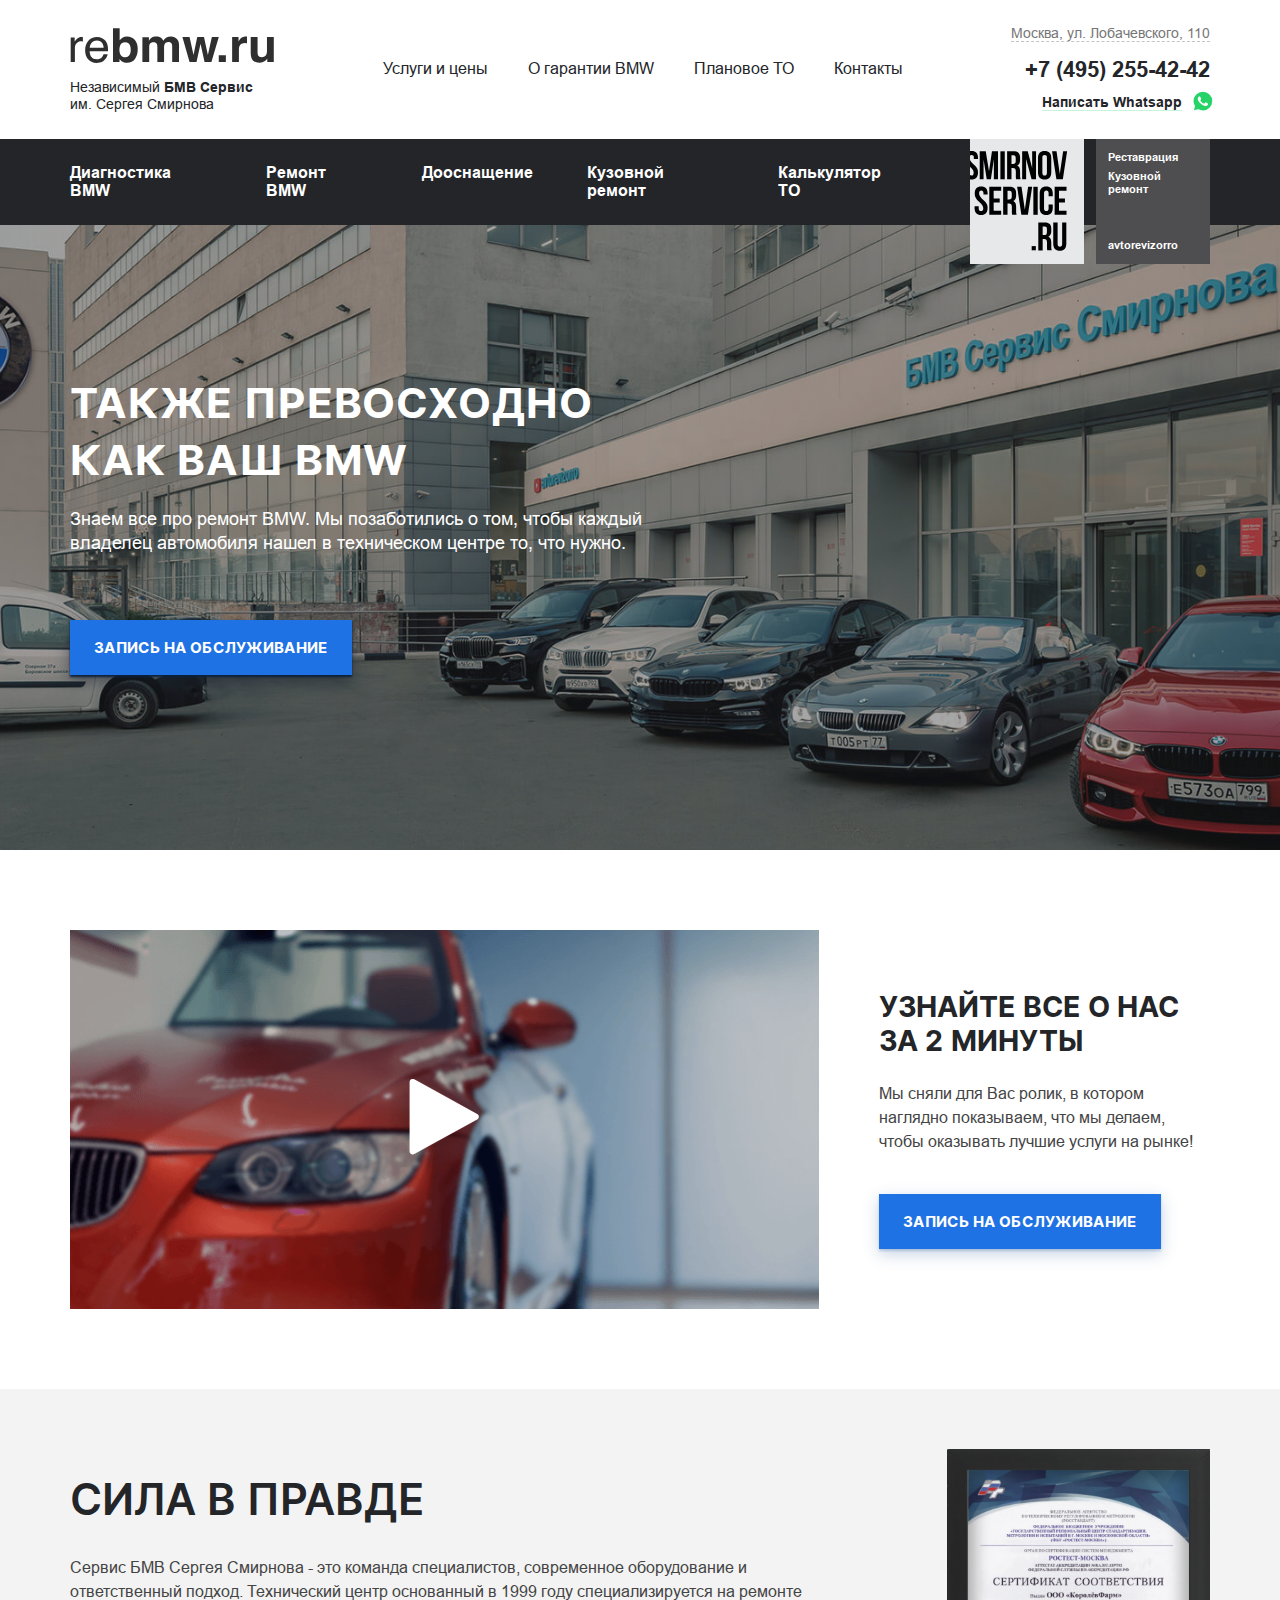
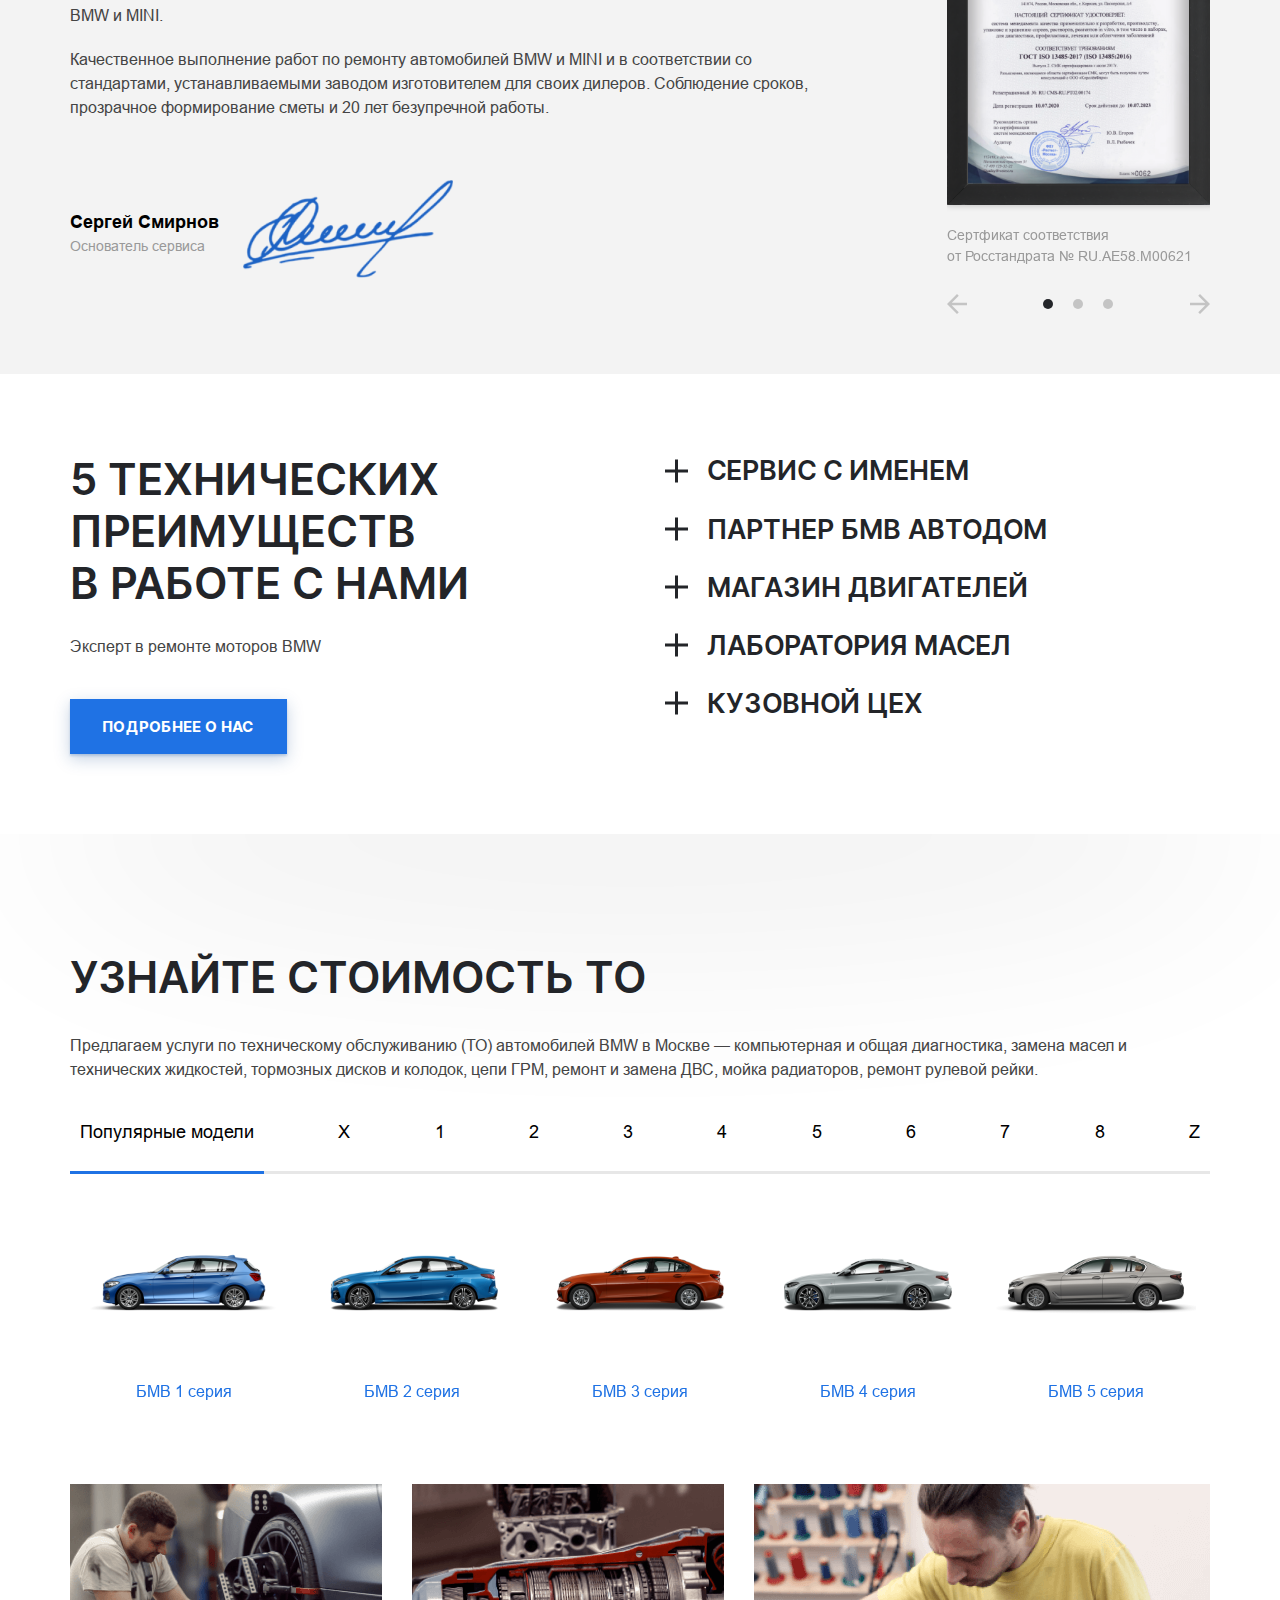
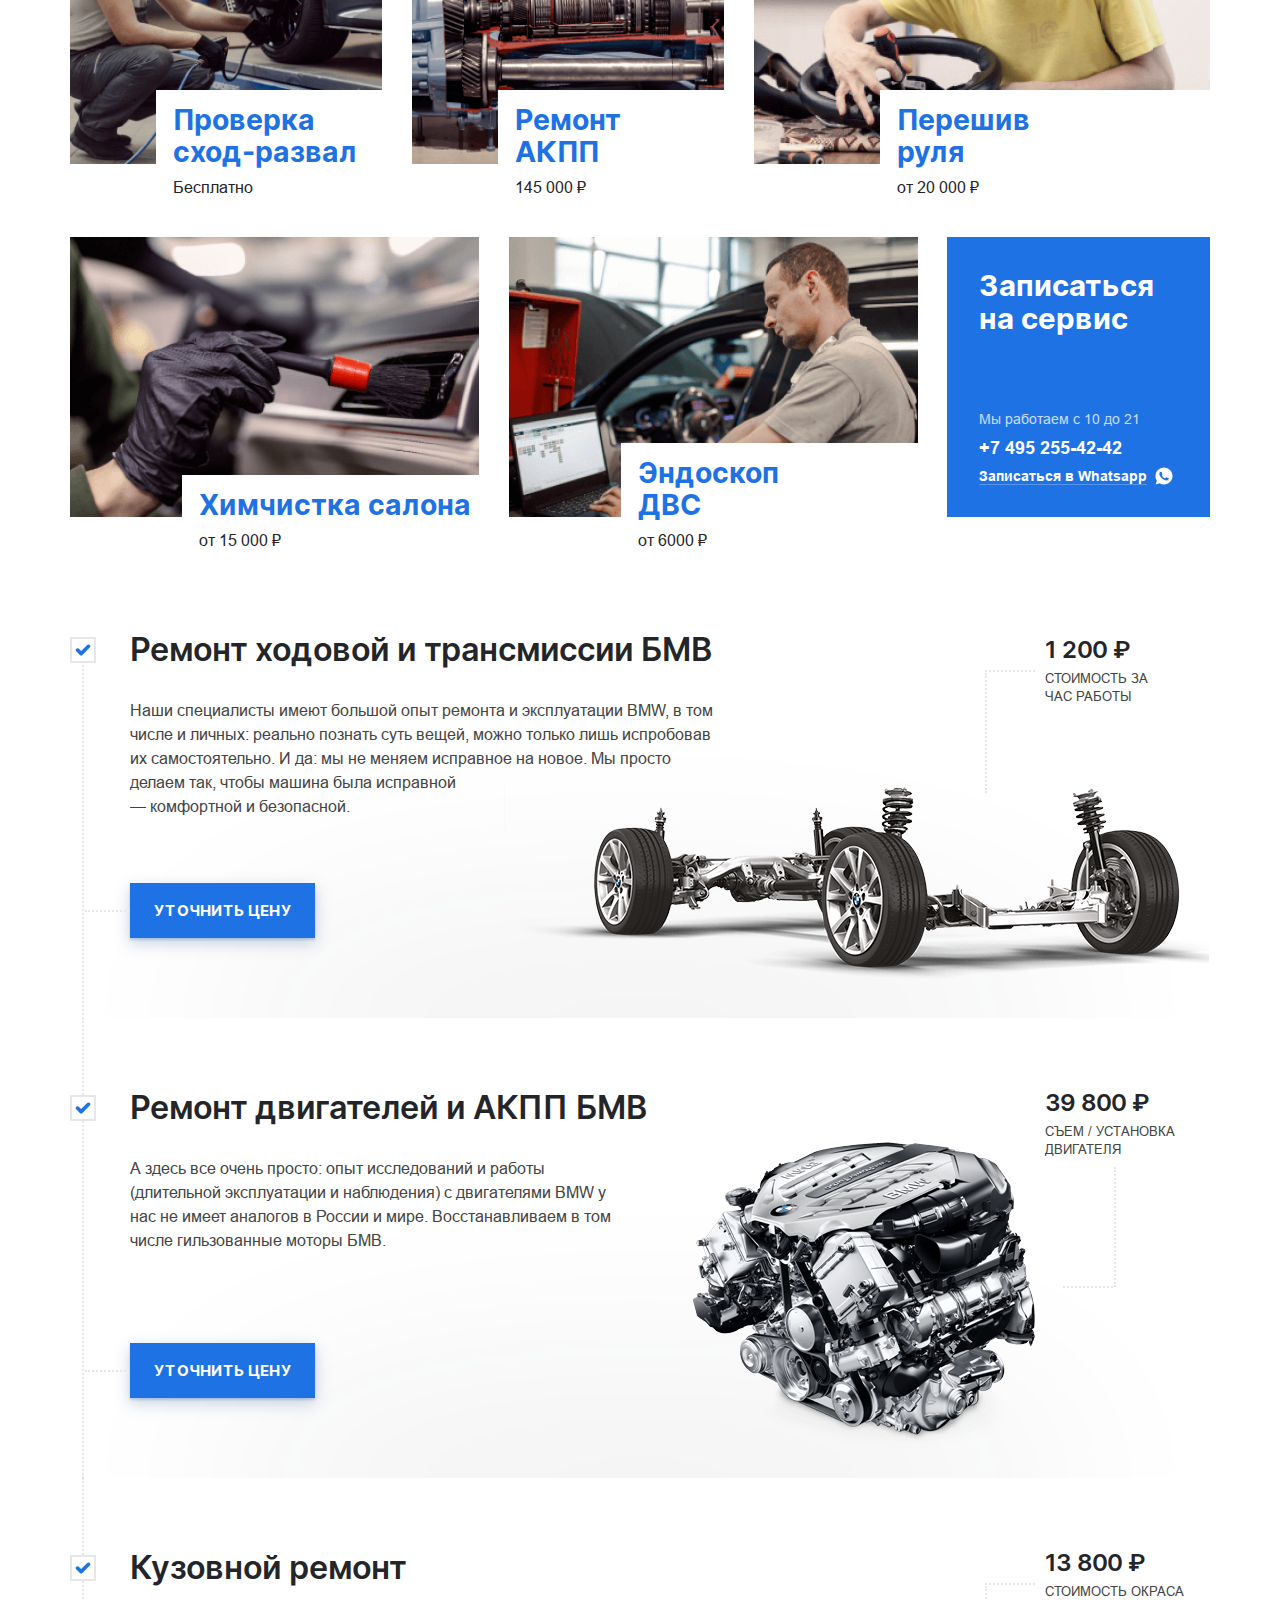
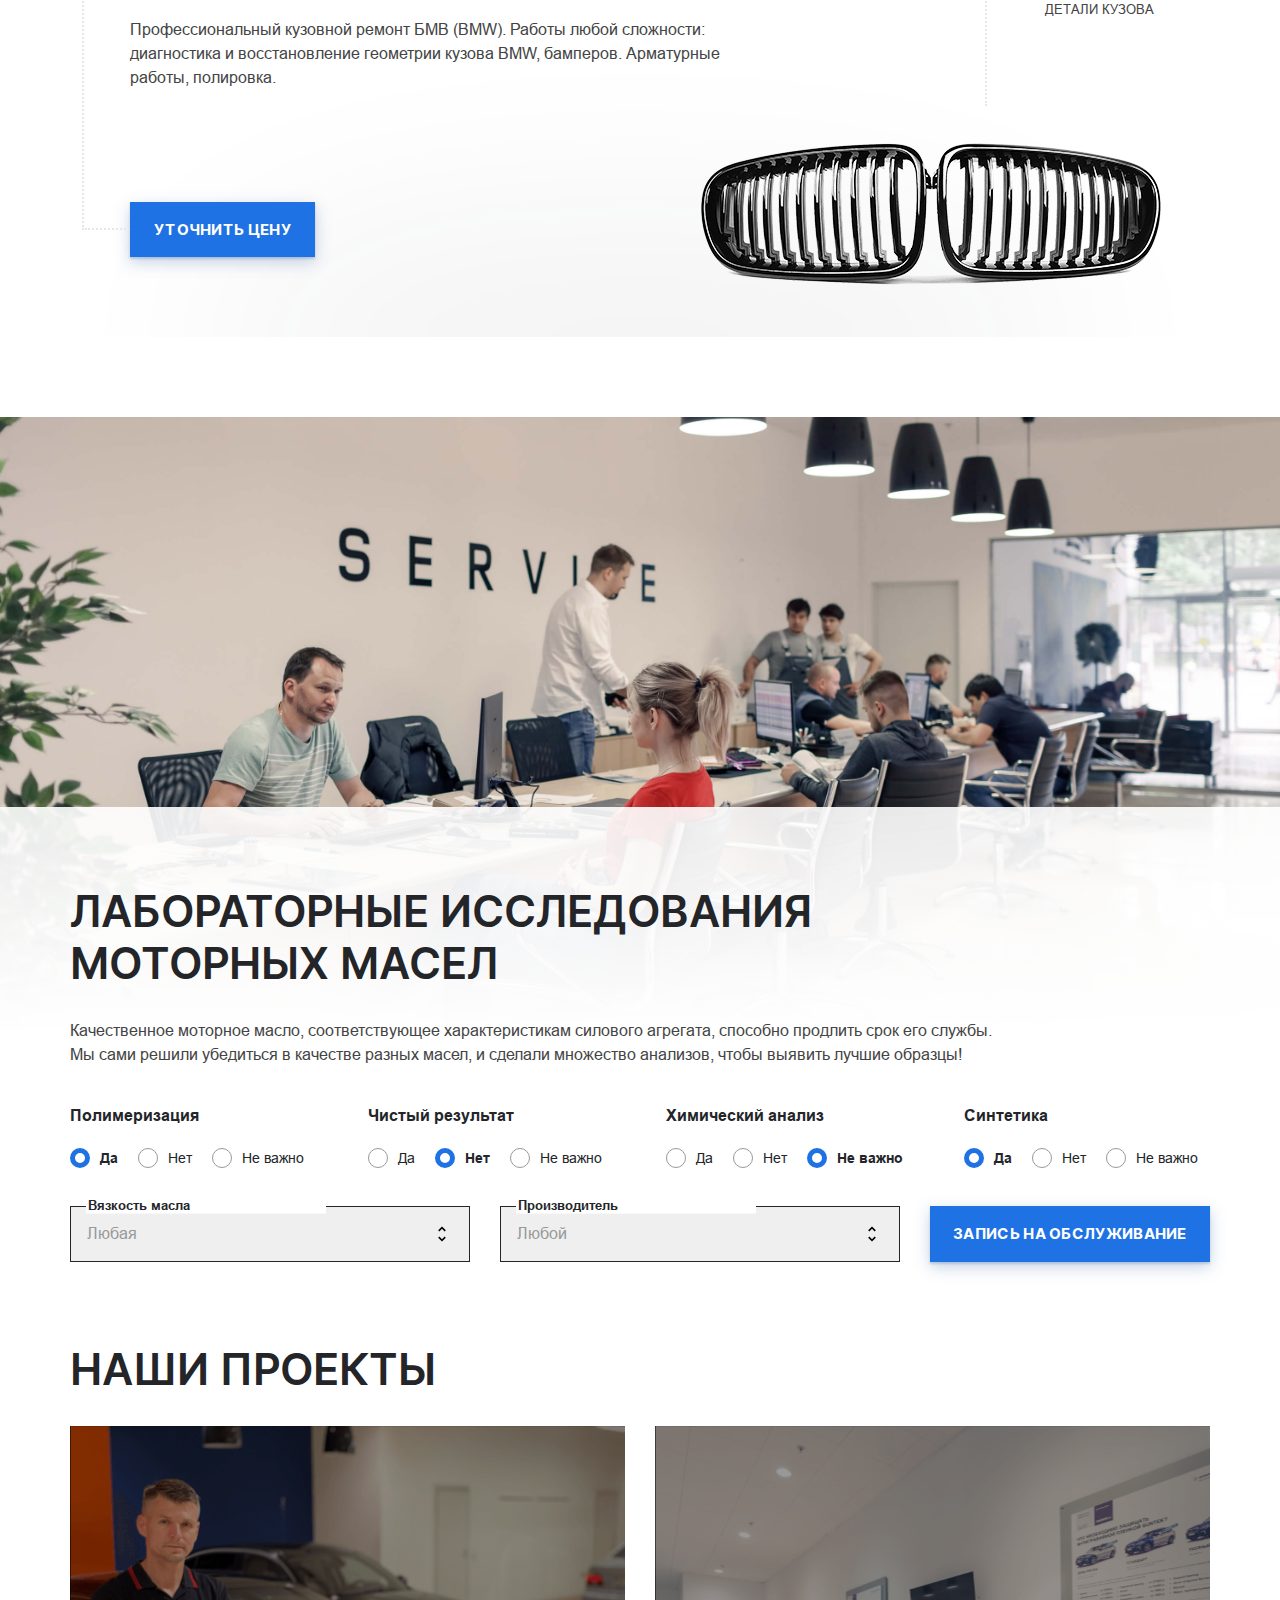
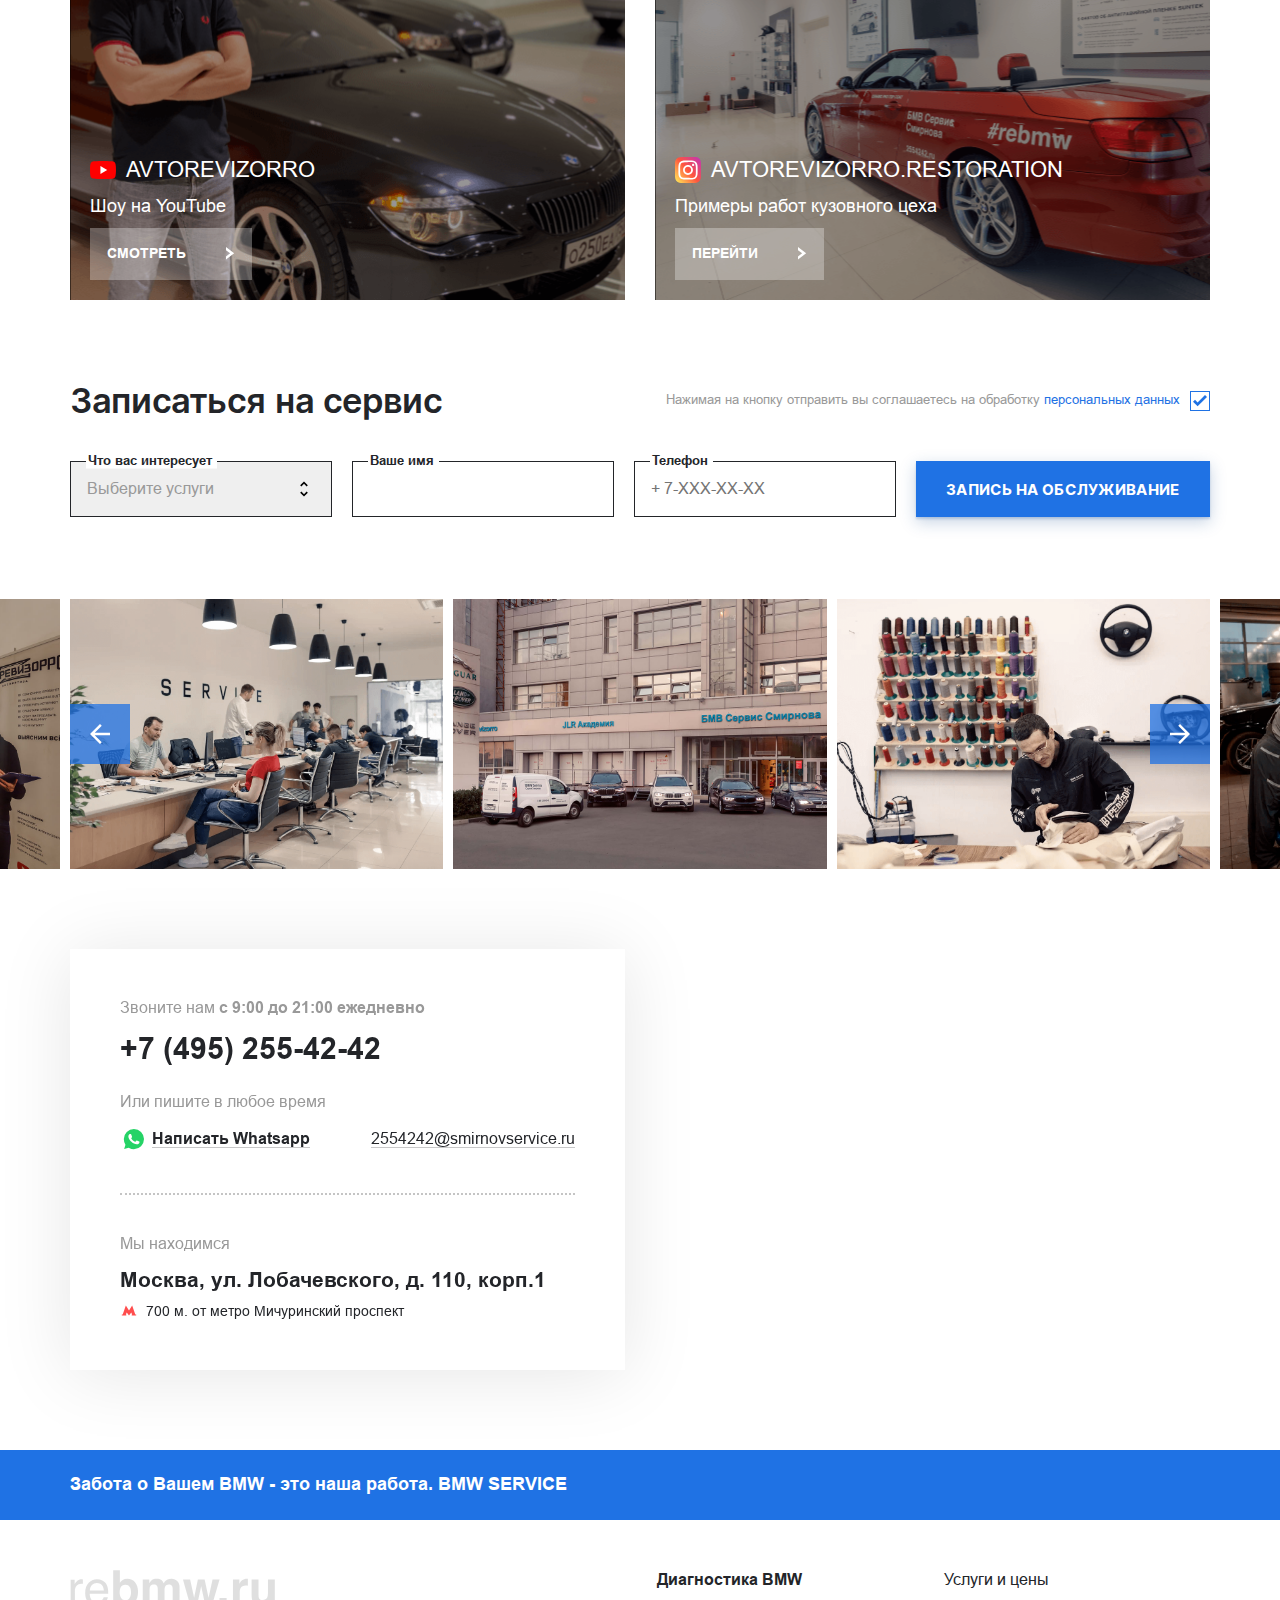
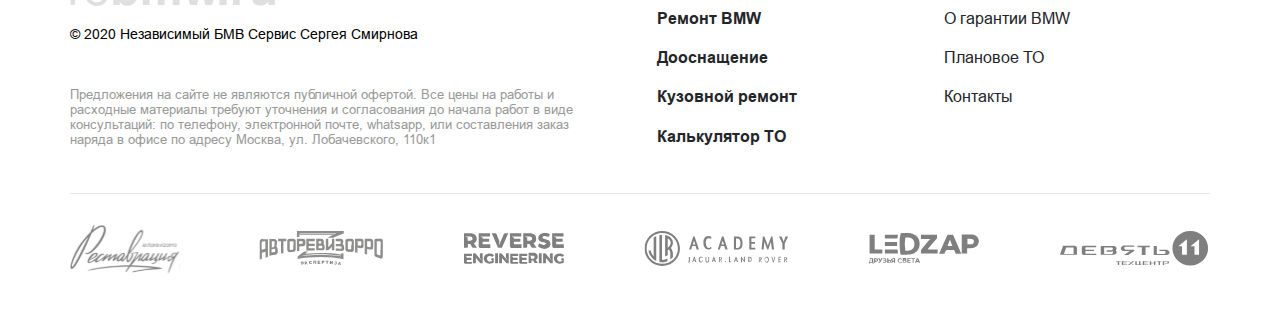
==== commit 5bb22e1a: "Add files via upload" ====
--- a/index.html
+++ b/index.html
@@ -864,7 +864,7 @@
 					</form>
 				</div>
 			</section><!--/application-->
-			<section class="photogallery">
+			<section class="photogallery mb-0">
 				<div class="container">
 					<h2 class="photogallery__title">Фото нашего салона</h2>
 					<div class="photogallery__slider swiper">
@@ -943,82 +943,59 @@
 					</div>
 				</div>
 				<div class="contact__map">
- 
-				 
-					<script src="https://api-maps.yandex.ru/2.1/?lang=ru_RU&amp;apikey=89611f12-74a6-43cc-bb51-779a8262b656" type="text/javascript"></script>
-				 
-<div id="map" style="width:100%; height:100%;"></div>
-<script>
-
-ymaps.ready(function () {
-    var myMap = new ymaps.Map('map', {
-		center: [55.690572, 37.473565],
-      	zoom: 17,
-		controls:[],
-        },  ),
-
-
-
-		BalloonContentLayout = ymaps.templateLayoutFactory.createClass(
-            '<div class="mybaloon" style="margin: 10px;">'+'12345'+
-              
-            '</div>', {
-
-            // Переопределяем функцию build, чтобы при создании макета начинать
-            // слушать событие click на кнопке-счетчике.
-            build: function () {
-                // Сначала вызываем метод build родительского класса.
-                BalloonContentLayout.superclass.build.call(this);
-                // А затем выполняем дополнительные действия.
-                
-            },
-
-          
-
-          
-        });
-
-      
-
-        myPlacemarkWithContent = new ymaps.Placemark([55.690272, 37.476685], {
-            balloonContent: 'Москва, ул. Лобачевского, д. 110, корп.1',
-			maxWidth:294,
-			maxHeight:125
-        }, {
-			balloonContentLayout: BalloonContentLayout,
-        
-            balloonPanelMaxMapArea: 0, 
-			balloonContentOffset: [215, 15],
-            iconLayout: 'default#imageWithContent',
-            // Своё изображение иконки метки.
-            iconImageHref: 'assets/images/map-pin.svg',
-            // Размеры метки.
-            iconImageSize: [52, 68],
-            // Смещение левого верхнего угла иконки относительно
-            // её "ножки" (точки привязки).
-            iconImageOffset: [-14, -94],
-            // Смещение слоя с содержимым относительно слоя с картинкой.
-            iconContentOffset: [15, 15],
-            // Макет содержимого.
- 
-        });
-
-    myMap.geoObjects
-        .add(myPlacemarkWithContent);
-	myMap.behaviors.disable('scrollZoom');
-	myMap.behaviors.disable('drag');
-});
-
-  </script>
-
-<style>
-	[class*="ymaps-2-1"][class*="-ground-pane"] {
-		-webkit-filter: grayscale(100%);
-	}
- 
- 
-</style>
-
+  					<script src="https://api-maps.yandex.ru/2.1/?lang=ru_RU&amp;apikey=89611f12-74a6-43cc-bb51-779a8262b656" type="text/javascript"></script>
+					<div id="map" style="width:100%; height:100%;"></div>
+						<script>
+							ymaps.ready(function () {
+							    var myMap = new ymaps.Map('map', {
+							    center: [55.690572, 37.473565],
+							        zoom: 17,
+							    
+							    controls:[],
+							        },
+							    {
+							      yandexMapDisablePoiInteractivity: true,
+							    },  ),
+	    				BalloonContentLayout = ymaps.templateLayoutFactory.createClass(
+	    			        '<div class="mybaloon" style="margin: 10px;">'+'123'+
+	    			          
+	    			        '</div>', {
+	    			        // Переопределяем функцию build, чтобы при создании макета начинать
+	    			        // слушать событие click на кнопке-счетчике.
+	    			        build: function () {
+	    			            // Сначала вызываем метод build родительского класса.
+	    			            BalloonContentLayout.superclass.build.call(this);
+	    			            // А затем выполняем дополнительные действия.
+	    			            
+	    			        },
+	    			    });
+	        			myPlacemarkWithContent = new ymaps.Placemark([55.690272, 37.476685], {
+	        			    balloonContent: 'Москва, ул. Лобачевского, д. 110, корп.1',
+	      					maxWidth:294,
+	      					maxHeight:125
+	        			}, {
+							balloonContentLayout: BalloonContentLayout,
+							balloonPanelMaxMapArea: 0, 
+							balloonContentOffset: [215, 15],
+							iconLayout: 'default#imageWithContent',
+							// Своё изображение иконки метки.
+							iconImageHref: 'assets/images/map-pin.svg',
+							// Размеры метки.
+							iconImageSize: [52, 68],
+							// Смещение левого верхнего угла иконки относительно
+							// её "ножки" (точки привязки).
+							iconImageOffset: [-14, -94],
+							// Смещение слоя с содержимым относительно слоя с картинкой.
+							iconContentOffset: [15, 15],
+							// Макет содержимого.
+						});
+	   					 myMap.geoObjects
+	    				    .add(myPlacemarkWithContent);
+	  						myMap.behaviors.disable('scrollZoom');
+	  						myMap.behaviors.disable('drag');
+	  						myMap.behaviors.disable('dblClickZoom');
+						});
+	  				</script>
 				</div>
 			</div><!--/contact-->
 		</main>
--- a/assets/css/style.css
+++ b/assets/css/style.css
@@ -0,0 +1,3961 @@
+@font-face {
+  font-family: 'Arial';
+  font-style: normal;
+  font-weight: 400;
+  font-display: swap;
+  src: url("../fonts/ArialMT.woff2") format("woff2"), url("../fonts/ArialMT.woff") format("woff"), url("../fonts/ArialMT.ttf") format("truetype"); }
+
+@font-face {
+  font-family: 'Arial';
+  font-style: italic;
+  font-weight: 400;
+  font-display: swap;
+  src: url("../fonts/Arial-ItalicMT.woff2") format("woff2"), url("../fonts/Arial-ItalicMT.woff") format("woff"), url("../fonts/Arial-ItalicMT.ttf") format("truetype"); }
+
+@font-face {
+  font-family: 'Arial';
+  font-style: normal;
+  font-weight: 700;
+  font-display: swap;
+  src: url("../fonts/Arial-BoldMT.woff2") format("woff2"), url("../fonts/Arial-BoldMT.woff") format("woff"), url("../fonts/Arial-BoldMT.ttf") format("truetype"); }
+
+@font-face {
+  font-family: 'Inter';
+  font-style: normal;
+  font-weight: 500;
+  font-display: swap;
+  src: url("../fonts/Inter-Medium.woff2") format("woff2"), url("../fonts/Inter-Medium.woff") format("woff"), url("../fonts/Inter-Medium.ttf") format("truetype"); }
+
+@font-face {
+  font-family: 'Inter';
+  font-style: normal;
+  font-weight: 600;
+  font-display: swap;
+  src: url("../fonts/Inter-SemiBold.woff2") format("woff2"), url("../fonts/Inter-SemiBold.woff") format("woff"), url("../fonts/Inter-SemiBold.ttf") format("truetype"); }
+
+@font-face {
+  font-family: 'Inter';
+  font-style: normal;
+  font-weight: 700;
+  font-display: swap;
+  src: url("../fonts/Inter-Bold.woff2") format("woff2"), url("../fonts/Inter-Bold.woff") format("woff"), url("../fonts/Inter-Bold.ttf") format("truetype"); }
+
+/*============Header==========*/
+.header-top {
+  background-color: #ffffff;
+  padding: 25px 0; }
+  .header-top__inner {
+    display: -webkit-box;
+    display: -ms-flexbox;
+    display: flex;
+    -webkit-box-align: center;
+    -ms-flex-align: center;
+    align-items: center;
+    -webkit-box-pack: justify;
+    -ms-flex-pack: justify;
+    justify-content: space-between; }
+
+.header__logo {
+  display: block;
+  margin-right: 50px; }
+  .header__logo a {
+    display: block; }
+  .header__logo img {
+    width: 205.07px;
+    margin-bottom: 16px; }
+  .header__logo-descr {
+    font-family: "Arial", sans-serif;
+    font-size: 14px;
+    font-weight: 400;
+    color: #232529;
+    line-height: 1.15; }
+    .header__logo-descr span {
+      font-weight: 700; }
+
+.header-nav {
+  display: -webkit-box;
+  display: -ms-flexbox;
+  display: flex;
+  margin-right: 50px; }
+  .header-nav__link {
+    display: inline-block;
+    margin-right: 40px;
+    font-family: "Arial", sans-serif;
+    font-size: 16px;
+    font-weight: 400;
+    color: #232529;
+    line-height: 1.15; }
+    .header-nav__link:last-child {
+      margin-right: 0; }
+
+.header__address {
+  display: inline-block;
+  color: #777777;
+  font-family: "Arial", sans-serif;
+  font-size: 14px;
+  font-weight: 400;
+  line-height: 1.15;
+  border-bottom: 1px dashed #C4C4C4;
+  margin-bottom: 15px;
+  -webkit-transition: all .2s linear;
+  -o-transition: all .2s linear;
+  transition: all .2s linear; }
+  .header__address:hover {
+    color: #232529;
+    border-color: #232529; }
+
+.header__phone {
+  font-family: "Arial", sans-serif;
+  font-size: 24px;
+  font-weight: 700;
+  color: #232529;
+  line-height: 1.15;
+  margin-bottom: 7px; }
+  @media (max-width: 1600px) {
+    .header__phone {
+      font-size: calc(16px + 8 * ((100vw - 375px) / 1225)); } }
+
+.header__contact {
+  display: -webkit-box;
+  display: -ms-flexbox;
+  display: flex;
+  -webkit-box-orient: vertical;
+  -webkit-box-direction: normal;
+  -ms-flex-direction: column;
+  flex-direction: column;
+  -webkit-box-align: end;
+  -ms-flex-align: end;
+  align-items: flex-end; }
+
+.header-bottom {
+  background-color: #232529; }
+  .header-bottom__inner {
+    display: -webkit-box;
+    display: -ms-flexbox;
+    display: flex;
+    -webkit-box-align: start;
+    -ms-flex-align: start;
+    align-items: flex-start;
+    -webkit-box-pack: justify;
+    -ms-flex-pack: justify;
+    justify-content: space-between; }
+
+.header__burger {
+  display: none; }
+
+.header-subnav {
+  margin-right: 65px; }
+  .header-subnav ul {
+    display: -webkit-box;
+    display: -ms-flexbox;
+    display: flex; }
+    .header-subnav ul.header-subnav__mobile {
+      display: none; }
+  .header-subnav li {
+    margin-right: 53.5px; }
+    .header-subnav li:last-child {
+      margin-right: 0; }
+  .header-subnav__close {
+    display: none;
+    position: relative;
+    width: 25px;
+    height: 20px;
+    cursor: pointer;
+    margin-left: auto;
+    cursor: pointer;
+    margin-bottom: 10px; }
+    .header-subnav__close:before {
+      content: "";
+      width: 25px;
+      height: 2px;
+      background-color: #ffffff;
+      -webkit-transform: rotate(45deg);
+      -ms-transform: rotate(45deg);
+      transform: rotate(45deg);
+      position: absolute;
+      top: 9px;
+      left: 0;
+      z-index: 1; }
+    .header-subnav__close:after {
+      content: "";
+      width: 25px;
+      height: 2px;
+      background-color: #ffffff;
+      -webkit-transform: rotate(-45deg);
+      -ms-transform: rotate(-45deg);
+      transform: rotate(-45deg);
+      position: absolute;
+      top: 9px;
+      left: 0;
+      z-index: 1; }
+  .header-subnav__link {
+    display: inline-block;
+    padding: 25px 0;
+    font-family: "Arial", sans-serif;
+    font-size: 16px;
+    font-weight: 700;
+    color: #ffffff;
+    line-height: 1.125;
+    position: relative; }
+    .header-subnav__link:after {
+      content: "";
+      width: 100%;
+      height: 3px;
+      background-color: #ffffff;
+      position: absolute;
+      left: 0;
+      bottom: 0;
+      z-index: 1;
+      opacity: 0;
+      -webkit-transition: all .2s linear;
+      -o-transition: all .2s linear;
+      transition: all .2s linear; }
+    .header-subnav__link:hover:after {
+      opacity: 1; }
+
+.header-info {
+  position: relative;
+  z-index: 5;
+  display: -webkit-box;
+  display: -ms-flexbox;
+  display: flex;
+  margin-bottom: -60px; }
+  .header-info__box {
+    width: 114px;
+    height: 125px;
+    margin-right: 12px; }
+    .header-info__box:last-child {
+      margin-right: 0; }
+    .header-info__box_gray {
+      background-color: #E7E8E9;
+      padding: 12px 15.5px 13px 0; }
+      .header-info__box_gray img {
+        max-width: 100%; }
+    .header-info__box_dgray {
+      background-color: #4E4E50;
+      padding: 12px 8px 13px 12px;
+      display: -webkit-box;
+      display: -ms-flexbox;
+      display: flex;
+      -webkit-box-orient: vertical;
+      -webkit-box-direction: normal;
+      -ms-flex-direction: column;
+      flex-direction: column;
+      -webkit-box-pack: justify;
+      -ms-flex-pack: justify;
+      justify-content: space-between; }
+  .header-info__item {
+    font-family: "Arial", sans-serif;
+    font-size: 11px;
+    font-weight: 700;
+    color: #ffffff;
+    line-height: 1.15;
+    margin-bottom: 6px; }
+    .header-info__item:last-child {
+      margin-bottom: 0; }
+
+/*===========/header==========*/
+/*==========Breadcrumbs=========*/
+.breadcrumbs {
+  margin-top: 55px;
+  margin-bottom: 30px; }
+  .breadcrumbs__list {
+    display: -webkit-inline-box;
+    display: -ms-inline-flexbox;
+    display: inline-flex;
+    -ms-flex-wrap: wrap;
+    flex-wrap: wrap; }
+  .breadcrumbs__item {
+    font-family: "Arial", sans-serif;
+    font-size: 14px;
+    font-weight: 400;
+    color: #999999;
+    line-height: 1.28;
+    position: relative;
+    padding-right: 28px;
+    margin-right: 10px; }
+    .breadcrumbs__item a {
+      color: #232529; }
+    .breadcrumbs__item:after {
+      content: "";
+      width: 18px;
+      height: 18px;
+      background: url("../images/arrow_right.svg") center no-repeat;
+      position: absolute;
+      top: 50%;
+      -webkit-transform: translateY(-50%);
+      -ms-transform: translateY(-50%);
+      transform: translateY(-50%);
+      right: 0;
+      z-index: 1; }
+    .breadcrumbs__item:last-child {
+      padding-right: 0;
+      margin-right: 0; }
+      .breadcrumbs__item:last-child:after {
+        display: none; }
+
+/*==========/breadcrumbs=========*/
+.whatsapp-link {
+  display: -webkit-inline-box;
+  display: -ms-inline-flexbox;
+  display: inline-flex;
+  -webkit-box-align: center;
+  -ms-flex-align: center;
+  align-items: center;
+  margin-right: -5px; }
+  .whatsapp-link img {
+    width: 25px; }
+  .whatsapp-link > span {
+    display: inline-block;
+    margin-right: 8px;
+    font-family: "Arial", sans-serif;
+    font-size: 14px;
+    font-weight: 700;
+    color: #232529;
+    line-height: 1.15;
+    position: relative;
+    -webkit-transition: all .2s linear;
+    -o-transition: all .2s linear;
+    transition: all .2s linear; }
+    .whatsapp-link > span:after {
+      content: "";
+      width: 100%;
+      height: 1px;
+      background-color: #25D366;
+      opacity: 0.25;
+      position: absolute;
+      top: 100%;
+      left: 0;
+      z-index: 1;
+      -webkit-transition: all .2s linear;
+      -o-transition: all .2s linear;
+      transition: all .2s linear; }
+    .whatsapp-link > span:hover:after {
+      opacity: 1; }
+
+/*=========Footer=========*/
+.footer__top {
+  background-color: #1F72E4;
+  padding: 5px 0;
+  height: 70px;
+  display: -webkit-box;
+  display: -ms-flexbox;
+  display: flex;
+  -webkit-box-align: center;
+  -ms-flex-align: center;
+  align-items: center; }
+
+.footer__title {
+  font-family: "Arial", sans-serif;
+  font-size: 18px;
+  font-weight: 700;
+  color: #ffffff;
+  line-height: 1.222; }
+
+.footer__inner {
+  padding: 50px 0 45px;
+  border-bottom: 1px solid #E7E7E7;
+  display: -webkit-box;
+  display: -ms-flexbox;
+  display: flex; }
+
+.footer__block {
+  width: 51.5%;
+  padding-right: 50px; }
+
+.footer__logo {
+  display: block;
+  margin-bottom: 20px;
+  opacity: 0.15; }
+
+.footer__copyright {
+  font-family: "Arial", sans-serif;
+  font-size: 14px;
+  font-weight: 400;
+  color: #000;
+  line-height: 1.15;
+  margin-bottom: 46px; }
+
+.footer__text {
+  font-family: "Arial", sans-serif;
+  font-size: 13px;
+  font-weight: 400;
+  color: #999999;
+  line-height: 1.15; }
+
+.footer-menu {
+  -webkit-box-flex: 1;
+  -ms-flex: 1 1 auto;
+  flex: 1 1 auto;
+  display: -webkit-box;
+  display: -ms-flexbox;
+  display: flex;
+  margin-left: -20px; }
+  .footer-menu__col {
+    width: calc(50% - 20px);
+    margin-left: 20px; }
+    .footer-menu__col li {
+      margin-bottom: 20px; }
+      .footer-menu__col li:last-child {
+        margin-bottom: 0; }
+    .footer-menu__col:nth-child(2) .footer-menu__link {
+      font-weight: 400; }
+  .footer-menu__link {
+    font-family: "Arial", sans-serif;
+    font-size: 16px;
+    font-weight: 700;
+    color: #232529;
+    line-height: 1.2; }
+
+.footer-logos {
+  padding: 30px 0 42px; }
+  .footer-logos__wrapper {
+    display: -webkit-box;
+    display: -ms-flexbox;
+    display: flex;
+    -webkit-box-align: center;
+    -ms-flex-align: center;
+    align-items: center; }
+  .footer-logos .swiper-wrapper {
+    -webkit-box-align: center;
+    -ms-flex-align: center;
+    align-items: center; }
+  .footer-logos__item {
+    display: block; }
+    .footer-logos__item.swiper-slide {
+      width: auto !important; }
+    .footer-logos__item img {
+      max-width: 100%;
+      opacity: 0.5;
+      -webkit-transition: all .2s linear;
+      -o-transition: all .2s linear;
+      transition: all .2s linear; }
+    .footer-logos__item:hover img {
+      opacity: 1; }
+
+/*=========/footer=========*/
+/*=========Adaptive==========*/
+@media (max-width: 1170px) {
+  .header__logo {
+    margin-right: 30px; }
+  .header-nav {
+    margin-right: 30px; }
+    .header-nav__link {
+      margin-right: 20px; }
+  .header-subnav {
+    margin-right: 30px; }
+    .header-subnav li {
+      margin-right: 30px; }
+  .header-info__box {
+    width: 80px;
+    height: 92px;
+    margin-right: 5px; }
+    .header-info__box_gray {
+      padding: 9px 12px 12px 0; }
+    .header-info__box_dgray {
+      padding: 9px 12px 12px 8px; }
+  .header-info__item {
+    font-size: 7px; }
+  .footer-logos {
+    padding: 30px 15px;
+    margin: 0 -15px; } }
+
+@media (max-width: 991px) {
+  .header {
+    position: relative; }
+    .header-nav {
+      display: none; }
+    .header-bottom {
+      -webkit-box-pack: justify;
+      -ms-flex-pack: justify;
+      justify-content: space-between; }
+    .header__burger {
+      display: block;
+      padding: 10px 0;
+      cursor: pointer; }
+    .header-subnav {
+      position: absolute;
+      top: 0;
+      left: 0;
+      z-index: 200;
+      height: 100vh;
+      width: 100%;
+      background-color: #232529;
+      margin-right: 0;
+      padding: 40px 40px 120px;
+      -webkit-transform: translateX(-100%);
+      -ms-transform: translateX(-100%);
+      transform: translateX(-100%);
+      -webkit-transition: all .3s linear;
+      -o-transition: all .3s linear;
+      transition: all .3s linear;
+      overflow: auto; }
+      .header-subnav.active {
+        -webkit-transform: translateX(0);
+        -ms-transform: translateX(0);
+        transform: translateX(0); }
+      .header-subnav ul {
+        -webkit-box-orient: vertical;
+        -webkit-box-direction: normal;
+        -ms-flex-direction: column;
+        flex-direction: column; }
+        .header-subnav ul.header-subnav__mobile {
+          display: block;
+          padding-bottom: 15px;
+          border-bottom: 1px solid rgba(255, 255, 255, 0.4);
+          margin-bottom: 15px; }
+      .header-subnav li {
+        margin-right: 0; }
+      .header-subnav__close {
+        display: block; }
+      .header-subnav__link {
+        font-size: 19px;
+        padding: 15px 0;
+        font-weight: 400; }
+    .header__address {
+      font-size: 13px;
+      margin-bottom: 14px; }
+      .header__address .mobile-none {
+        display: none; }
+  .footer__copyright {
+    margin-bottom: 15px; }
+  .footer__block {
+    padding-right: 35px; } }
+
+@media (max-width: 766px) {
+  .breadcrumbs {
+    margin: 0 0 40px;
+    background: -webkit-linear-gradient(3.76deg, #E7E8E9 0%, rgba(231, 232, 233, 0) 55.96%);
+    background: -o-linear-gradient(3.76deg, #E7E8E9 0%, rgba(231, 232, 233, 0) 55.96%);
+    background: linear-gradient(86.24deg, #E7E8E9 0%, rgba(231, 232, 233, 0) 55.96%);
+    padding: 14px 0 18px; }
+    .breadcrumbs__item {
+      display: none;
+      padding-right: 0;
+      margin-right: 0;
+      font-size: 13px; }
+      .breadcrumbs__item:first-child {
+        display: inline-block;
+        padding-left: 18px; }
+        .breadcrumbs__item:first-child:before {
+          content: "";
+          width: 8px;
+          height: 12px;
+          background: url("../images/arrow_dgray.svg") center no-repeat;
+          position: absolute;
+          top: 50%;
+          left: 0;
+          -webkit-transform: translateY(-50%);
+          -ms-transform: translateY(-50%);
+          transform: translateY(-50%);
+          z-index: 1; }
+      .breadcrumbs__item:after {
+        display: none; }
+  .footer {
+    display: -webkit-box;
+    display: -ms-flexbox;
+    display: flex;
+    -webkit-box-orient: vertical;
+    -webkit-box-direction: normal;
+    -ms-flex-direction: column;
+    flex-direction: column; }
+    .footer__title {
+      font-size: 16px; }
+    .footer__logo {
+      display: none; }
+    .footer__inner {
+      padding: 30px 0 15px;
+      border-bottom: none;
+      border-top: 1px solid #E7E7E7; }
+    .footer__content {
+      -webkit-box-ordinal-group: 2;
+      -ms-flex-order: 1;
+      order: 1; }
+    .footer__block {
+      width: 100%;
+      padding-right: 0; }
+    .footer-menu {
+      display: none; }
+    .footer-logos {
+      padding: 28px 15px; } }
+
+@media (max-width: 546px) {
+  .header-top {
+    padding: 15px 0; }
+  .header__logo {
+    margin-right: 25px; }
+    .header__logo img {
+      width: 148px;
+      margin-bottom: 15px; }
+    .header__logo-descr {
+      font-size: 13px; }
+  .header__phone {
+    margin-bottom: 0; }
+  .whatsapp-link {
+    position: fixed;
+    right: 15px;
+    bottom: 15px;
+    z-index: 100;
+    -webkit-box-orient: vertical;
+    -webkit-box-direction: reverse;
+    -ms-flex-direction: column-reverse;
+    flex-direction: column-reverse;
+    margin-right: 0;
+    border-radius: 10px;
+    background-color: rgba(35, 37, 41, 0.75);
+    padding: 10px 8px; }
+    .whatsapp-link span {
+      margin-right: 0;
+      margin-top: 3px;
+      color: #ffffff;
+      font-size: 10px; }
+      .whatsapp-link span:after {
+        display: none; }
+    .whatsapp-link .mobile-none {
+      display: none; } }
+
+@media (max-width: 375px) {
+  .footer-logos__item:first-child img {
+    width: 87px; } }
+
+@media (max-width: 360px) {
+  .header__phone {
+    font-size: 14px; }
+  .header__address {
+    font-size: 12px; }
+  .header__logo img {
+    width: 140px; }
+  .header__logo-descr {
+    font-size: 11px; }
+  .footer__title {
+    font-size: 14px; }
+  .footer__copyright {
+    font-size: 11.5px; }
+  .footer__text {
+    font-size: 11px; } }
+
+/*=========/adaptive==========*/
+/*==========Form=============*/
+.form__row {
+  display: -webkit-box;
+  display: -ms-flexbox;
+  display: flex;
+  margin-left: -52px;
+  margin-bottom: 18px; }
+  .form__row:last-child {
+    margin-bottom: -18px; }
+  .form__row .form__item {
+    margin-left: 52px;
+    margin-bottom: 20px; }
+  .form__row_four .form__item {
+    width: calc(25% - 52px); }
+  .form__row_30 {
+    margin-left: -30px; }
+    .form__row_30 .form__item {
+      margin-left: 30px; }
+
+.form__item_37 {
+  width: calc(36.75% - 30px); }
+
+.form__item_auto {
+  -webkit-box-flex: 1;
+  -ms-flex: 1 1 auto;
+  flex: 1 1 auto; }
+
+.form__item .btn {
+  width: 100%;
+  padding: 18px 10px;
+  height: 100%; }
+
+.form__description {
+  font-family: "Arial", sans-serif;
+  font-size: 16px;
+  font-weight: 700;
+  color: #232529;
+  line-height: 1.15;
+  margin-bottom: 22px; }
+
+.form__radioboxes {
+  display: -webkit-box;
+  display: -ms-flexbox;
+  display: flex;
+  -ms-flex-wrap: wrap;
+  flex-wrap: wrap;
+  margin-left: -20px;
+  margin-bottom: -10px; }
+  .form__radioboxes > * {
+    margin-left: 20px;
+    margin-bottom: 10px; }
+
+.form__radiobox label {
+  cursor: pointer;
+  display: -webkit-box;
+  display: -ms-flexbox;
+  display: flex;
+  -webkit-box-align: center;
+  -ms-flex-align: center;
+  align-items: center; }
+  .form__radiobox label span {
+    width: 20px;
+    height: 20px;
+    display: inline-block;
+    border: 1px solid #999999;
+    border-radius: 50px;
+    margin-right: 10px; }
+  .form__radiobox label i {
+    font-family: "Arial", sans-serif;
+    font-size: 14px;
+    font-style: normal;
+    font-weight: 400;
+    color: #232529;
+    line-height: 1.15; }
+
+.form__radiobox input {
+  display: none; }
+  .form__radiobox input:checked + label span {
+    border: 5px solid #1F72E4; }
+  .form__radiobox input:checked + label i {
+    font-weight: 700; }
+
+.form__select {
+  position: relative;
+  cursor: pointer; }
+  .form__select:after {
+    content: "";
+    width: 20px;
+    height: 20px;
+    background: url("../images/unfold_more.svg") center no-repeat;
+    position: absolute;
+    top: 50%;
+    right: 18px;
+    z-index: 1;
+    -webkit-transform: translateY(-50%);
+    -ms-transform: translateY(-50%);
+    transform: translateY(-50%);
+    pointer-events: none; }
+  .form__select select {
+    cursor: pointer;
+    width: 100%;
+    padding: 18px 36px 18px 16px;
+    border: 1px solid #232529;
+    font-family: "Arial", sans-serif;
+    font-size: 16px;
+    font-weight: 400;
+    color: #999999;
+    line-height: 1.125;
+    -webkit-appearance: none;
+    -moz-appearance: none;
+    appearance: none; }
+  .form__select option {
+    color: #232529; }
+  .form__select-desc {
+    width: 60%;
+    padding: 0 2px;
+    background-color: #ffffff;
+    font-family: "Arial", sans-serif;
+    font-size: 13px;
+    font-weight: 700;
+    color: #232529;
+    line-height: 1.15;
+    position: absolute;
+    top: 0;
+    left: 16px;
+    z-index: 1;
+    -webkit-transform: translateY(-50%);
+    -ms-transform: translateY(-50%);
+    transform: translateY(-50%);
+    pointer-events: none; }
+    .form__select-desc_auto {
+      width: auto;
+      padding: 0 5px 0 2px; }
+
+.form__input {
+  position: relative; }
+  .form__input input {
+    width: 100%;
+    padding: 18px 16px;
+    border: 1px solid #232529;
+    font-family: "Arial", sans-serif;
+    font-size: 16px;
+    font-weight: 400;
+    color: #232529;
+    line-height: 1.125;
+    -webkit-appearance: none;
+    -moz-appearance: none;
+    appearance: none; }
+  .form__input-desc {
+    padding: 0 5px 0 2px;
+    background-color: #ffffff;
+    font-family: "Arial", sans-serif;
+    font-size: 13px;
+    font-weight: 700;
+    color: #232529;
+    line-height: 1.15;
+    position: absolute;
+    top: 0;
+    left: 16px;
+    z-index: 1;
+    -webkit-transform: translateY(-50%);
+    -ms-transform: translateY(-50%);
+    transform: translateY(-50%);
+    pointer-events: none; }
+
+.form-agree {
+  position: relative; }
+  .form-agree label {
+    display: -webkit-box;
+    display: -ms-flexbox;
+    display: flex;
+    -webkit-box-align: center;
+    -ms-flex-align: center;
+    align-items: center; }
+  .form-agree__desc {
+    display: inline-block;
+    font-family: "Arial", sans-serif;
+    font-size: 13px;
+    font-weight: 400;
+    color: #999999;
+    line-height: 1.15;
+    margin-right: 10px; }
+    .form-agree__desc a {
+      color: #1F72E4; }
+  .form-agree__box {
+    display: inline-block;
+    -webkit-box-flex: 0;
+    -ms-flex: 0 0 20px;
+    flex: 0 0 20px;
+    width: 20px;
+    height: 20px;
+    border: 1px solid #1F72E4;
+    background: #ffffff; }
+  .form-agree input {
+    position: absolute;
+    top: 0;
+    right: 0;
+    z-index: 1;
+    height: 0.1px;
+    opacity: 0; }
+    .form-agree input:checked + label .form-agree__box {
+      background: url("../images/check_2.svg") center no-repeat; }
+
+/*==========/form=============*/
+/*==========Adaptive============*/
+@media (max-width: 1170px) {
+  .form__item_37 {
+    width: calc(35% - 30px); } }
+
+@media (max-width: 991px) {
+  .form__description {
+    font-size: 14px;
+    margin-bottom: 10px; }
+  .form__row {
+    margin-left: -30px;
+    -ms-flex-wrap: wrap;
+    flex-wrap: wrap; }
+    .form__row .form__item {
+      margin-left: 30px;
+      width: calc(50% - 30px); }
+      .form__row .form__item_auto {
+        width: calc(50% - 30px);
+        -webkit-box-flex: 0;
+        -ms-flex: 0 0 auto;
+        flex: 0 0 auto;
+        margin-left: auto; }
+    .form__row .btn {
+      padding: 15.5px 29px; } }
+
+@media (max-width: 766px) {
+  .form__row .form__item_auto {
+    width: calc(100% - 30px); } }
+
+@media (max-width: 546px) {
+  .form__row .form__item_37 {
+    width: 100%; }
+  .form__select select {
+    font-size: 15px; } }
+
+/*==========/adaptive============*/
+/*=============Activity==========*/
+.activity__title {
+  margin-bottom: 35px; }
+
+.activity__wrapper {
+  -ms-flex-wrap: wrap;
+  flex-wrap: wrap; }
+  .activity__wrapper > * {
+    width: 33.33333%; }
+  .activity__wrapper .swiper-slide {
+    width: 33.33333%; }
+
+.activity__item {
+  padding: 40px 40px 40px 0;
+  border-top: 2px dotted #C4C4C4; }
+  .activity__item:nth-child(3n+3) {
+    padding-right: 0; }
+
+.activity__icon {
+  display: inline-block;
+  margin-bottom: 30px; }
+  .activity__icon img {
+    opacity: .5;
+    height: 40px;
+    -webkit-transition: all .2s linear;
+    -o-transition: all .2s linear;
+    transition: all .2s linear; }
+  .activity__icon:hover img {
+    opacity: 1; }
+
+.activity__description {
+  font-family: "Arial", sans-serif;
+  font-size: 14px;
+  font-weight: 400;
+  color: #000;
+  line-height: 1.42;
+  margin-bottom: 25px; }
+
+.activity__contacts {
+  display: -webkit-box;
+  display: -ms-flexbox;
+  display: flex;
+  -webkit-box-orient: vertical;
+  -webkit-box-direction: normal;
+  -ms-flex-direction: column;
+  flex-direction: column;
+  -webkit-box-align: start;
+  -ms-flex-align: start;
+  align-items: flex-start; }
+
+.activity__contact {
+  display: -webkit-inline-box;
+  display: -ms-inline-flexbox;
+  display: inline-flex;
+  -webkit-box-align: center;
+  -ms-flex-align: center;
+  align-items: center;
+  margin-bottom: 15px; }
+  .activity__contact:last-child {
+    margin-bottom: 0; }
+  .activity__contact svg {
+    width: 18px;
+    -webkit-box-flex: 0;
+    -ms-flex: 0 0 18px;
+    flex: 0 0 18px;
+    height: 18px;
+    fill: #BABABA;
+    margin-right: 10px;
+    -webkit-transition: all .2s linear;
+    -o-transition: all .2s linear;
+    transition: all .2s linear; }
+  .activity__contact span {
+    font-family: "Arial", sans-serif;
+    font-size: 14px;
+    font-weight: 400;
+    line-height: 1.15;
+    color: #4E4E50; }
+  .activity__contact:hover svg {
+    fill: #4E4E50; }
+
+.activity__link {
+  display: inlline-flex;
+  -webkit-box-align: center;
+  -ms-flex-align: center;
+  align-items: center; }
+  .activity__link img {
+    margin-right: 10px; }
+  .activity__link span {
+    font-family: "Arial", sans-serif;
+    font-size: 14px;
+    font-weight: 400;
+    line-height: 1.15;
+    color: #2865C6;
+    border-bottom: 1px solid #2865C6;
+    -webkit-transition: all .2s linear;
+    -o-transition: all .2s linear;
+    transition: all .2s linear; }
+  .activity__link:hover span {
+    border-bottom: none; }
+
+.activity .slider-arrows {
+  display: none;
+  max-width: 265px;
+  margin: 24px auto 0; }
+
+/*=============/activity==========*/
+/*==========Maintenance========*/
+.maintenance__inner {
+  margin-top: 40px;
+  display: -webkit-box;
+  display: -ms-flexbox;
+  display: flex;
+  margin-left: -30px;
+  margin-bottom: -30px;
+  -ms-flex-wrap: wrap;
+  flex-wrap: wrap; }
+  .maintenance__inner > * {
+    width: calc(50% - 30px);
+    margin-left: 30px;
+    margin-bottom: 30px; }
+
+.maintenance__service {
+  padding: 35px 45px;
+  border: 5px solid #E7E8E9; }
+
+.maintenance__subtitle {
+  font-family: "Inter", sans-serif;
+  font-size: 24px;
+  font-weight: 500;
+  color: #232529;
+  line-height: 1.5;
+  margin-bottom: 35px; }
+  @media (max-width: 1600px) {
+    .maintenance__subtitle {
+      font-size: calc(20px + 4 * ((100vw - 375px) / 1225)); } }
+
+.maintenance__list li {
+  font-family: "Arial", sans-serif;
+  font-size: 16px;
+  font-weight: 400;
+  color: #000;
+  line-height: 1.5;
+  margin-bottom: 15px;
+  padding-left: 32px;
+  position: relative; }
+  .maintenance__list li:before {
+    content: "";
+    width: 8px;
+    height: 8px;
+    border-radius: 50%;
+    background-color: #C4C4C4;
+    position: absolute;
+    top: 8px;
+    left: 0;
+    z-index: 1; }
+  .maintenance__list li:last-child {
+    margin-bottom: 0; }
+
+.maintenance__price {
+  font-family: "Inter", sans-serif;
+  font-size: 48px;
+  font-weight: 600;
+  color: #232529;
+  line-height: 1;
+  margin-top: 40px;
+  padding-top: 32px;
+  border-top: 2px dotted #C4C4C4; }
+  @media (max-width: 1600px) {
+    .maintenance__price {
+      font-size: calc(30px + 18 * ((100vw - 375px) / 1225)); } }
+
+.maintenance__photo img {
+  width: 100%;
+  height: 100%;
+  -o-object-fit: cover;
+  object-fit: cover; }
+
+/*==========/maintenance========*/
+/*==========Price==========*/
+.price_page .price-box:last-child {
+  border-bottom: none; }
+
+.price__title {
+  margin-bottom: 40px; }
+
+.price-info {
+  max-width: 800px;
+  display: -webkit-box;
+  display: -ms-flexbox;
+  display: flex;
+  -webkit-box-align: center;
+  -ms-flex-align: center;
+  align-items: center;
+  margin-top: 60px;
+  margin-bottom: 56px; }
+  .price-info__photo {
+    margin-right: 38px; }
+    .price-info__photo img {
+      max-width: 170px; }
+  .price-info__description span {
+    font-weight: 700; }
+
+.price-box {
+  border-bottom: 3px solid #f1f1f1;
+  margin-bottom: 20px; }
+  .price-box:last-child {
+    margin-bottom: 0; }
+  .price-box_roll .price-box__title {
+    cursor: pointer;
+    color: #232529;
+    position: relative;
+    padding-right: 60px; }
+    .price-box_roll .price-box__title:before {
+      content: "";
+      width: 23px;
+      height: 3px;
+      background-color: #232529;
+      position: absolute;
+      top: calc(50% - 10px);
+      -webkit-transform: translateY(-50%);
+      -ms-transform: translateY(-50%);
+      transform: translateY(-50%);
+      right: 8.3px;
+      z-index: 1;
+      -webkit-transition: all .2s linear;
+      -o-transition: all .2s linear;
+      transition: all .2s linear; }
+    .price-box_roll .price-box__title:after {
+      content: "";
+      width: 3px;
+      height: 23px;
+      background-color: #232529;
+      position: absolute;
+      top: calc(50% - 10px);
+      -webkit-transform: translateY(-50%);
+      -ms-transform: translateY(-50%);
+      transform: translateY(-50%);
+      right: 18.3px;
+      z-index: 1;
+      -webkit-transition: all .2s linear;
+      -o-transition: all .2s linear;
+      transition: all .2s linear; }
+    @media (min-width: 1025px) {
+      .price-box_roll .price-box__title:hover {
+        color: #1F72E4; } }
+    .price-box_roll .price-box__title.active {
+      color: #1F72E4; }
+  .price-box_roll .price-box__content {
+    display: none; }
+  .price-box_roll.show {
+    margin-bottom: 40px; }
+    .price-box_roll.show .price-box__content {
+      display: block; }
+    .price-box_roll.show .price-box__title {
+      color: #1F72E4; }
+  .price-box__title {
+    font-family: "Inter", sans-serif;
+    font-size: 36px;
+    font-weight: 600;
+    color: #1F72E4;
+    -webkit-transition: all .2s linear;
+    -o-transition: all .2s linear;
+    transition: all .2s linear;
+    padding-bottom: 20px; }
+    @media (max-width: 1600px) {
+      .price-box__title {
+        font-size: calc(20px + 16 * ((100vw - 375px) / 1225)); } }
+  .price-box__content {
+    padding: 20px 0;
+    border-top: 3px solid #232529;
+    position: relative;
+    overflow: hidden; }
+    .price-box__content:after {
+      content: "";
+      width: 75.2%;
+      height: 217px;
+      opacity: 0.04;
+      -webkit-filter: blur(100px);
+      filter: blur(100px);
+      background-color: #000;
+      border-radius: 60%;
+      position: absolute;
+      bottom: 0;
+      left: 50%;
+      -webkit-transform: translate(-50%, 50%);
+      -ms-transform: translate(-50%, 50%);
+      transform: translate(-50%, 50%);
+      z-index: 1; }
+  .price-box__item {
+    display: -webkit-box;
+    display: -ms-flexbox;
+    display: flex;
+    -webkit-box-align: center;
+    -ms-flex-align: center;
+    align-items: center;
+    -webkit-box-pack: justify;
+    -ms-flex-pack: justify;
+    justify-content: space-between;
+    padding: 20px 0;
+    border-bottom: 2px dotted #DCDCDC; }
+    .price-box__item:last-child {
+      border-bottom: none;
+      padding-bottom: 0; }
+  .price-box__description {
+    font-family: "Arial", sans-serif;
+    font-size: 18px;
+    font-weight: 700;
+    color: #232529;
+    line-height: 1.33333;
+    margin-right: 62px; }
+    @media (max-width: 1600px) {
+      .price-box__description {
+        font-size: calc(15px + 3 * ((100vw - 375px) / 1225)); } }
+  .price-box__price {
+    font-family: "Inter", sans-serif;
+    font-size: 16px;
+    font-weight: 500;
+    color: #232529;
+    line-height: 1.185;
+    text-transform: uppercase;
+    white-space: nowrap; }
+
+/*==========/price==========*/
+/*=========Products==========*/
+.products {
+  padding-top: 70px;
+  position: relative;
+  overflow: hidden; }
+  .products:after {
+    content: "";
+    width: 1000px;
+    height: 252px;
+    -webkit-filter: blur(100px);
+    filter: blur(100px);
+    position: absolute;
+    top: 0;
+    left: 50%;
+    -webkit-transform: translate(-50%, -50%);
+    -ms-transform: translate(-50%, -50%);
+    transform: translate(-50%, -50%);
+    z-index: -1;
+    opacity: 0.05;
+    background-color: #232529;
+    border-radius: 60%;
+    pointer-events: none; }
+  .products .tabs-nav {
+    display: none;
+    -webkit-box-pack: center;
+    -ms-flex-pack: center;
+    justify-content: center;
+    border-bottom: 3px solid #E7E7E7;
+    margin-bottom: 15px; }
+    .products .tabs-nav a {
+      display: inline-block;
+      font-family: "Arial", sans-serif;
+      font-size: 16px;
+      font-weight: 400;
+      color: #000;
+      line-height: 1.5;
+      margin-right: 25px;
+      padding-bottom: 12px;
+      position: relative; }
+      .products .tabs-nav a:after {
+        content: "";
+        width: 100%;
+        height: 3px;
+        background-color: #1F72E4;
+        position: absolute;
+        top: 100%;
+        left: 0;
+        z-index: 1;
+        opacity: 0;
+        -webkit-transition: all .2s linear;
+        -o-transition: all .2s linear;
+        transition: all .2s linear; }
+      .products .tabs-nav a.active:after {
+        opacity: 1; }
+      .products .tabs-nav a:last-child {
+        margin-right: 0; }
+  .products__title {
+    margin-bottom: 50px; }
+  .products__inner {
+    display: -webkit-box;
+    display: -ms-flexbox;
+    display: flex;
+    -ms-flex-wrap: wrap;
+    flex-wrap: wrap;
+    margin-left: -30px;
+    margin-bottom: -30px; }
+    .products__inner .products__box {
+      width: calc(50% - 30px);
+      margin-left: 30px;
+      margin-bottom: 30px; }
+      .products__inner .products__box_small {
+        width: calc(33.33333% - 30px); }
+      .products__inner .products__box_big {
+        width: calc(100% - 30px); }
+  .products__box {
+    background-color: #F3F3F3;
+    display: -webkit-box;
+    display: -ms-flexbox;
+    display: flex;
+    -webkit-box-orient: vertical;
+    -webkit-box-direction: normal;
+    -ms-flex-direction: column;
+    flex-direction: column; }
+    .products__box_big {
+      -webkit-box-orient: horizontal;
+      -webkit-box-direction: normal;
+      -ms-flex-direction: row;
+      flex-direction: row; }
+      .products__box_big .products__info {
+        padding-bottom: 30px; }
+      .products__box_big .products__photo img {
+        max-width: 360px;
+        width: auto;
+        height: 100%;
+        max-height: 100%; }
+    .products__box_small .products__photo {
+      width: 200px;
+      margin: 40px auto 0; }
+      .products__box_small .products__photo img {
+        height: auto;
+        max-height: 100%; }
+  .products__info {
+    -webkit-box-flex: 1;
+    -ms-flex: 1 1 auto;
+    flex: 1 1 auto;
+    padding: 30px 30px 35px;
+    display: -webkit-box;
+    display: -ms-flexbox;
+    display: flex;
+    -webkit-box-orient: vertical;
+    -webkit-box-direction: normal;
+    -ms-flex-direction: column;
+    flex-direction: column;
+    -webkit-box-pack: justify;
+    -ms-flex-pack: justify;
+    justify-content: space-between; }
+  .products__name {
+    display: inline-block;
+    font-family: "Inter", sans-serif;
+    font-size: 30px;
+    font-weight: 600;
+    color: #232529;
+    text-transform: uppercase;
+    line-height: 1.2;
+    margin-bottom: 25px; }
+    @media (max-width: 1600px) {
+      .products__name {
+        font-size: calc(18px + 12 * ((100vw - 375px) / 1225)); } }
+  .products__description {
+    font-family: "Arial", sans-serif;
+    font-size: 14px;
+    font-weight: 400;
+    color: #444444;
+    line-height: 1.57;
+    margin-bottom: 10px; }
+  .products__link {
+    display: inline-block;
+    font-family: "Arial", sans-serif;
+    font-size: 14px;
+    font-weight: 400;
+    color: #1F72E4;
+    line-height: 1.15;
+    margin-bottom: 30px;
+    position: relative; }
+    .products__link:after {
+      content: "";
+      width: 100%;
+      height: 1px;
+      border-bottom: 1px dotted #3873DC;
+      opacity: 0.5;
+      -webkit-transition: all .2s linear;
+      -o-transition: all .2s linear;
+      transition: all .2s linear;
+      position: absolute;
+      bottom: 0;
+      left: 0;
+      z-index: 1; }
+    .products__link:hover:after {
+      opacity: 1; }
+  .products__price {
+    font-family: "Inter", sans-serif;
+    font-size: 24px;
+    font-weight: 700;
+    color: #232529;
+    line-height: 1.2;
+    text-transform: uppercase; }
+    @media (max-width: 1600px) {
+      .products__price {
+        font-size: calc(16px + 8 * ((100vw - 375px) / 1225)); } }
+  .products__photo img {
+    width: 100%;
+    max-height: 230px;
+    max-width: 100%;
+    -o-object-fit: cover;
+    object-fit: cover; }
+  .products-list {
+    margin-top: 10px; }
+    .products-list li {
+      display: -webkit-box;
+      display: -ms-flexbox;
+      display: flex;
+      -webkit-box-align: end;
+      -ms-flex-align: end;
+      align-items: flex-end;
+      -webkit-box-pack: justify;
+      -ms-flex-pack: justify;
+      justify-content: space-between;
+      position: relative;
+      margin-bottom: 16px; }
+      .products-list li:last-child {
+        margin-bottom: 0; }
+      .products-list li:after {
+        content: "";
+        width: 100%;
+        height: 2px;
+        border-bottom: 2px dotted #DCDCDC;
+        position: absolute;
+        bottom: 6px;
+        left: 0;
+        z-index: 1; }
+      .products-list li > * {
+        position: relative;
+        z-index: 2; }
+    .products-list__name {
+      font-family: "Arial", sans-serif;
+      font-size: 24px;
+      font-weight: 400;
+      color: #232529;
+      line-height: 1.15;
+      padding-right: 10px;
+      background-color: #F3F3F3; }
+      @media (max-width: 1600px) {
+        .products-list__name {
+          font-size: calc(16px + 8 * ((100vw - 375px) / 1225)); } }
+    .products-list .products__price {
+      padding-left: 10px;
+      background-color: #F3F3F3; }
+
+/*=========/products==========*/
+/*===========Pluses===========*/
+.pluses {
+  background-color: #F3F3F3;
+  padding: 50px 0; }
+  .pluses__inner {
+    display: -webkit-box;
+    display: -ms-flexbox;
+    display: flex;
+    -ms-flex-wrap: wrap;
+    flex-wrap: wrap;
+    margin-left: -50px;
+    margin-bottom: -40px; }
+    .pluses__inner > * {
+      width: calc(33.33333% - 50px);
+      margin-left: 50px;
+      margin-bottom: 40px; }
+  .pluses__header {
+    display: -webkit-box;
+    display: -ms-flexbox;
+    display: flex;
+    -webkit-box-align: center;
+    -ms-flex-align: center;
+    align-items: center;
+    margin-bottom: 30px; }
+  .pluses__icon {
+    margin-right: 25px; }
+    .pluses__icon img {
+      width: 48px; }
+  .pluses__title {
+    font-family: "Arial", sans-serif;
+    font-size: 18px;
+    font-weight: 700;
+    color: #232529;
+    line-height: 1.33333; }
+    @media (max-width: 1600px) {
+      .pluses__title {
+        font-size: calc(16px + 2 * ((100vw - 375px) / 1225)); } }
+  .pluses__text {
+    font-family: "Arial", sans-serif;
+    font-size: 14px;
+    font-weight: 400;
+    color: #777;
+    line-height: 1.15; }
+
+/*===========/pluses===========*/
+/*=========Article=========*/
+.article__title {
+  margin-bottom: 40px; }
+
+.article__subtitle {
+  font-family: "Inter", sans-serif;
+  font-size: 36px;
+  font-weight: 700;
+  color: #232529;
+  line-height: 1.25;
+  margin-bottom: 40px; }
+  @media (max-width: 1600px) {
+    .article__subtitle {
+      font-size: calc(22px + 14 * ((100vw - 375px) / 1225)); } }
+
+.article__row {
+  display: -webkit-box;
+  display: -ms-flexbox;
+  display: flex;
+  margin-left: -40px; }
+  .article__row > * {
+    margin-left: 40px;
+    margin-bottom: 40px;
+    width: calc(50% - 40px); }
+
+.article__block {
+  margin-bottom: 40px; }
+  .article__block:last-child {
+    margin-bottom: 0; }
+  .article__block-title {
+    font-family: "Arial", sans-serif;
+    font-size: 24px;
+    font-weight: 700;
+    color: #232529;
+    line-height: 1.4;
+    margin-bottom: 40px; }
+    @media (max-width: 1600px) {
+      .article__block-title {
+        font-size: calc(14px + 10 * ((100vw - 375px) / 1225)); } }
+    .article__block-title a {
+      color: #1F72E4;
+      position: relative; }
+      .article__block-title a:after {
+        content: "";
+        width: 80%;
+        height: 3px;
+        background-color: #1F72E4;
+        position: absolute;
+        bottom: -1px;
+        right: 0;
+        z-index: 1; }
+
+/*=========/article=========*/
+/*========Info-box==========*/
+.info-box {
+  background-color: #F3F3F3; }
+  .info-box__content {
+    padding: 64px; }
+  .info-box__photo img {
+    width: 100%;
+    -o-object-fit: cover;
+    object-fit: cover; }
+  .info-box__title {
+    margin-bottom: 40px;
+    max-width: 940px; }
+  .info-box__text {
+    max-width: 612px;
+    margin-left: auto; }
+
+/*========/info-box==========*/
+/*========Mail-box=========*/
+.mail-box {
+  display: -webkit-box;
+  display: -ms-flexbox;
+  display: flex;
+  margin-left: -30px;
+  margin-bottom: -30px; }
+  .mail-box > * {
+    width: calc(50% - 30px);
+    margin-left: 30px;
+    margin-bottom: 30px; }
+  .mail-box__col {
+    display: -webkit-box;
+    display: -ms-flexbox;
+    display: flex;
+    -webkit-box-orient: vertical;
+    -webkit-box-direction: normal;
+    -ms-flex-direction: column;
+    flex-direction: column; }
+  .mail-box__title {
+    display: -webkit-box;
+    display: -ms-flexbox;
+    display: flex;
+    -webkit-box-align: center;
+    -ms-flex-align: center;
+    align-items: center;
+    margin-bottom: 20px; }
+    .mail-box__title img {
+      margin-right: 10px; }
+    .mail-box__title span {
+      font-family: "Inter", sans-serif;
+      font-size: 18px;
+      font-weight: 700;
+      color: #232529;
+      line-height: 1.21; }
+  .mail-box__item {
+    -webkit-box-flex: 1;
+    -ms-flex: 1 1 100%;
+    flex: 1 1 100%;
+    background-color: #F3F3F3;
+    padding: 30px 24px; }
+  .mail-box-autor {
+    display: -webkit-box;
+    display: -ms-flexbox;
+    display: flex;
+    -webkit-box-align: center;
+    -ms-flex-align: center;
+    align-items: center;
+    margin-bottom: 16px; }
+    .mail-box-autor__icon {
+      margin-right: 16px;
+      display: -webkit-inline-box;
+      display: -ms-inline-flexbox;
+      display: inline-flex;
+      -webkit-box-align: center;
+      -ms-flex-align: center;
+      align-items: center;
+      -webkit-box-pack: center;
+      -ms-flex-pack: center;
+      justify-content: center;
+      width: 64px;
+      height: 64px;
+      -webkit-box-flex: 0;
+      -ms-flex: 0 0 64px;
+      flex: 0 0 64px;
+      background-color: #1F72E4;
+      border-radius: 50%;
+      font-family: "Arial", sans-serif;
+      font-size: 24px;
+      font-weight: 700;
+      color: #ffffff;
+      text-transform: uppercase; }
+    .mail-box-autor__name {
+      font-family: "Inter", sans-serif;
+      font-size: 16px;
+      font-weight: 700;
+      color: #232529;
+      line-height: 1.21; }
+  .mail-box__text {
+    font-family: "Arial", sans-serif;
+    font-size: 14px;
+    font-weight: 400;
+    font-style: italic;
+    line-height: 1.6;
+    color: #444444;
+    letter-spacing: -0.45px; }
+    .mail-box__text p {
+      margin-bottom: 18px; }
+      .mail-box__text p:last-child {
+        margin-bottom: 0; }
+    .mail-box__text span {
+      font-style: normal;
+      font-size: 16px;
+      font-weight: 700; }
+
+/*========/mail-box=========*/
+/*=========Photo-box=========*/
+.photo-box {
+  margin-top: 40px;
+  display: -webkit-box;
+  display: -ms-flexbox;
+  display: flex;
+  -webkit-box-align: center;
+  -ms-flex-align: center;
+  align-items: center;
+  background-color: #F3F3F3; }
+  .photo-box:first-child {
+    margin-top: 0; }
+  .photo-box__text {
+    width: 58.7%;
+    padding: 40px 18px 40px 40px;
+    font-family: "Arial", sans-serif;
+    font-size: 16px;
+    font-weight: 400;
+    color: #232529;
+    line-height: 1.5; }
+    .photo-box__text p {
+      margin-bottom: 20px; }
+      .photo-box__text p:last-child {
+        margin-bottom: 0; }
+    .photo-box__text .bold {
+      font-weight: 700; }
+  .photo-box__photo img {
+    width: 100%; }
+
+/*=========/photo-box=========*/
+/*==========FAQ==========*/
+.faq__title {
+  margin-bottom: 30px; }
+
+.faq__question {
+  cursor: pointer;
+  font-family: "Inter", sans-serif;
+  font-size: 20px;
+  font-weight: 600;
+  color: #232529;
+  line-height: 1.5;
+  -webkit-transition: all .2s linear;
+  -o-transition: all .2s linear;
+  transition: all .2s linear;
+  position: relative;
+  padding-right: 35px; }
+  @media (max-width: 1600px) {
+    .faq__question {
+      font-size: calc(16px + 4 * ((100vw - 375px) / 1225)); } }
+  .faq__question:before {
+    content: "";
+    width: 20px;
+    height: 2px;
+    border-radius: 30px;
+    background-color: #232529;
+    position: absolute;
+    top: 50%;
+    -webkit-transform: translateY(-50%);
+    -ms-transform: translateY(-50%);
+    transform: translateY(-50%);
+    right: 0;
+    z-index: 1;
+    -webkit-transition: all .2s linear;
+    -o-transition: all .2s linear;
+    transition: all .2s linear; }
+  .faq__question:after {
+    content: "";
+    width: 2px;
+    height: 20px;
+    border-radius: 30px;
+    background-color: #232529;
+    position: absolute;
+    top: 50%;
+    -webkit-transform: translate(50%, -50%);
+    -ms-transform: translate(50%, -50%);
+    transform: translate(50%, -50%);
+    right: 10px;
+    z-index: 1;
+    -webkit-transition: all .2s linear;
+    -o-transition: all .2s linear;
+    transition: all .2s linear; }
+  .faq__question.active {
+    color: #1F72E4; }
+    .faq__question.active:before, .faq__question.active:after {
+      background-color: #1F72E4; }
+    .faq__question.active:after {
+      -webkit-transform: translate(50%, -50%) rotate(90deg);
+      -ms-transform: translate(50%, -50%) rotate(90deg);
+      transform: translate(50%, -50%) rotate(90deg); }
+
+.faq__item {
+  padding: 25px 30px;
+  border-bottom: 1px solid #E7E7E7; }
+
+.faq__answer {
+  display: none;
+  padding-top: 20px;
+  font-family: "Arial", sans-serif;
+  font-size: 18px;
+  font-weight: 400;
+  color: #444444;
+  line-height: 1.33333; }
+
+/*==========/FAQ==========*/
+/*============Adaptive=============*/
+@media (max-width: 991px) {
+  .photo-box__text {
+    font-size: 14px;
+    padding: 30px 20px; }
+    .photo-box__text p {
+      margin-bottom: 15px; }
+  .activity__item {
+    padding: 20px 30px 20px 0; }
+  .maintenance__subtitle {
+    margin-bottom: 16px; }
+  .maintenance__service {
+    padding: 20px 24px; }
+  .maintenance__list li {
+    font-size: 14px;
+    padding-left: 20px; }
+    .maintenance__list li:before {
+      width: 6px;
+      height: 6px;
+      top: 8px; }
+  .maintenance__price {
+    margin-top: 30px;
+    padding-top: 28px; }
+  .products__inner {
+    margin-left: -15px;
+    margin-bottom: -15px; }
+    .products__inner .products__box {
+      width: calc(50% - 15px);
+      margin-left: 15px;
+      margin-bottom: 15px; }
+      .products__inner .products__box_small {
+        width: calc(33.33333% - 15px); }
+      .products__inner .products__box_big {
+        width: calc(100% - 15px); }
+  .products__info {
+    padding: 20px 20px 30px; }
+  .products__name {
+    margin-bottom: 20px; }
+  .products__description .mobile-none {
+    display: none; }
+  .products__box_small .products__photo {
+    margin-top: 30px; }
+  .products__link {
+    margin-bottom: 25px; }
+  .products-list {
+    margin-top: 5px; }
+  .pluses__inner {
+    margin-left: 0; }
+    .pluses__inner > * {
+      width: 100%;
+      margin-left: 0; }
+  .pluses__header {
+    margin-bottom: 20px; } }
+
+@media (max-width: 860px) {
+  .maintenance__inner {
+    margin-top: 24px;
+    margin-left: 0; }
+    .maintenance__inner > * {
+      width: 100%;
+      margin-left: 0; }
+  .maintenance__list li {
+    margin-bottom: 25px; }
+  .maintenance__photo img {
+    max-height: 450px; }
+  .article__row {
+    display: block;
+    margin-left: 0; }
+    .article__row > * {
+      width: 100%;
+      margin-left: 0;
+      margin-bottom: 20px; } }
+
+@media (max-width: 766px) {
+  .faq__title {
+    margin-bottom: 20px; }
+  .faq__item {
+    padding: 15px 20px; }
+  .faq__question:before {
+    width: 16px;
+    background-color: #1F72E4; }
+  .faq__question:after {
+    height: 16px;
+    right: 8px;
+    background-color: #1F72E4; }
+  .faq__answer {
+    padding-top: 15px;
+    font-size: 14px; }
+  .article__title {
+    margin-bottom: 25px; }
+  .article__subtitle {
+    margin-bottom: 20px; }
+  .article__block-title a {
+    font-weight: 400; }
+    .article__block-title a:after {
+      width: 100%;
+      height: 1px; }
+  .info-box__content {
+    padding: 32px 24px; }
+  .info-box__title {
+    margin-bottom: 20px; }
+  .mail-box {
+    margin-left: 0;
+    display: block;
+    margin-bottom: 0; }
+    .mail-box > * {
+      width: 100%;
+      margin-left: 0;
+      margin-bottom: 30px; }
+      .mail-box > *:last-child {
+        margin-bottom: 0; }
+    .mail-box__title {
+      margin-bottom: 15px; }
+    .mail-box__text {
+      letter-spacing: -1.1px; }
+      .mail-box__text p {
+        margin-bottom: 15px; }
+  .photo-box {
+    display: block; }
+    .photo-box__text {
+      width: 100%;
+      padding: 30px 20px 25px; }
+  .activity__title {
+    text-align: center;
+    margin-bottom: 24px; }
+  .activity__inner {
+    border-top: 2px dotted #C4C4C4; }
+    .activity__inner:after {
+      content: "";
+      width: 100%;
+      height: 2px;
+      border-bottom: 2px dotted #C4C4C4;
+      position: absolute;
+      bottom: 44px;
+      left: 0;
+      z-index: 1; }
+  .activity__wrapper {
+    -ms-flex-wrap: nowrap;
+    flex-wrap: nowrap; }
+  .activity__item {
+    border-top: none;
+    padding: 20px 0; }
+  .activity .slider-arrows {
+    display: -webkit-box;
+    display: -ms-flexbox;
+    display: flex; }
+  .price__title {
+    margin-bottom: 24px; }
+  .price-info {
+    margin-top: 24px;
+    margin-bottom: 40px; }
+    .price-info__photo {
+      margin-right: 15px; }
+  .price-box {
+    border-bottom: 2px solid #f1f1f1; }
+    .price-box__content {
+      border-top: 1px solid #232529;
+      padding-top: 10px; }
+      .price-box__content:after {
+        width: 78.2%;
+        height: 333px;
+        border-radius: 50%; }
+    .price-box_roll .price-box__title:before {
+      width: 14px;
+      height: 2px;
+      right: 5px; }
+    .price-box_roll .price-box__title:after {
+      width: 2px;
+      height: 14px;
+      right: 11px; }
+  .products {
+    padding-top: 40px; }
+    .products:after {
+      width: 100%;
+      height: 326px;
+      border-radius: 50%; }
+    .products .tabs-nav {
+      display: -webkit-box;
+      display: -ms-flexbox;
+      display: flex; }
+    .products__title {
+      text-align: center;
+      margin-bottom: 30px; }
+    .products__inner .products__box {
+      width: calc(100% - 15px); }
+      .products__inner .products__box_small {
+        width: calc(50% - 15px); }
+      .products__inner .products__box_big {
+        width: calc(50% - 15px); }
+    .products__box_big {
+      -webkit-box-orient: vertical;
+      -webkit-box-direction: normal;
+      -ms-flex-direction: column;
+      flex-direction: column; }
+      .products__box_big .products__photo img {
+        width: 100%;
+        max-width: 100%;
+        max-height: 230px;
+        -o-object-position: top left;
+        object-position: top left; } }
+
+@media (max-width: 546px) {
+  .products__box_small .products__photo {
+    width: 150px; }
+  .products__box_big .products__photo img {
+    height: 180px; }
+  .products-list li:after {
+    bottom: 4px; } }
+
+@media (max-width: 450px) {
+  .products__inner {
+    margin-left: 0; }
+    .products__inner .products__box {
+      width: 100%;
+      margin-left: 0px; }
+      .products__inner .products__box_small {
+        width: 100%; }
+      .products__inner .products__box_big {
+        width: 100%; }
+        .products__inner .products__box_big .products__photo img {
+          height: 200px; }
+  .products__photo img {
+    height: 150px; } }
+
+@media (max-width: 414px) {
+  .price-info {
+    display: block; }
+    .price-info__photo {
+      margin-right: 0;
+      margin-bottom: 16px; }
+  .maintenance__photo img {
+    max-height: 220px; }
+  .pluses__header {
+    -webkit-box-orient: horizontal;
+    -webkit-box-direction: reverse;
+    -ms-flex-direction: row-reverse;
+    flex-direction: row-reverse;
+    -webkit-box-pack: justify;
+    -ms-flex-pack: justify;
+    justify-content: space-between; }
+  .pluses__icon {
+    margin-right: 0;
+    margin-left: 20px; }
+    .pluses__icon img {
+      width: 36px; } }
+
+@media (max-width: 360px) {
+  .activity__contact span {
+    font-size: 13px; }
+  .mail-box__title span {
+    font-size: 16px; } }
+
+/*============/adaptive=============*/
+/*Reset
+===============*/
+* {
+  padding: 0;
+  margin: 0;
+  border: 0; }
+
+*, *:before, *:after {
+  -moz-box-sizing: border-box;
+  -webkit-box-sizing: border-box;
+  box-sizing: border-box; }
+
+:focus, :active {
+  outline: none; }
+
+a:focus, a:active {
+  outline: none; }
+
+nav, footer, header, aside {
+  display: block; }
+
+html, body {
+  height: 100%;
+  width: 100%;
+  font-size: 100%;
+  font-family: "Arial", sans-serif;
+  line-height: 1;
+  font-size: 16px;
+  color: #232529;
+  background-color: #ffffff;
+  -ms-text-size-adjust: 100%;
+  -moz-text-size-adjust: 100%;
+  -webkit-text-size-adjust: 100%; }
+
+input, button, textarea {
+  font-family: inherit; }
+
+input::-ms-clear {
+  display: none; }
+
+button {
+  cursor: pointer; }
+
+button::-moz-focus-inner {
+  padding: 0;
+  border: 0; }
+
+a, a:visited {
+  text-decoration: none; }
+
+a:hover {
+  text-decoration: none; }
+
+ul li {
+  list-style: none; }
+
+img {
+  vertical-align: top; }
+
+h1, h2, h3, h4, h5, h6 {
+  font-size: inherit;
+  font-weight: 400; }
+
+/*--------------------*/
+body.hidden {
+  overflow: hidden; }
+
+.container {
+  width: 100%;
+  max-width: 1170px;
+  padding: 0 15px;
+  margin: 0 auto; }
+
+.wrapper {
+  min-height: 100vh;
+  overflow: hidden;
+  position: relative; }
+
+.section {
+  margin-bottom: 80px; }
+
+.btn {
+  display: -webkit-inline-box;
+  display: -ms-inline-flexbox;
+  display: inline-flex;
+  -webkit-box-align: center;
+  -ms-flex-align: center;
+  align-items: center;
+  -webkit-box-pack: center;
+  -ms-flex-pack: center;
+  justify-content: center;
+  text-align: center;
+  font-family: "Inter", sans-serif;
+  font-size: 15px;
+  font-weight: 700;
+  letter-spacing: 0.02em;
+  color: #ffffff;
+  text-transform: uppercase;
+  -webkit-transition: all .2s linear;
+  -o-transition: all .2s linear;
+  transition: all .2s linear;
+  padding: 20px 24px;
+  background-color: #1F72E4;
+  -webkit-box-shadow: 0px 5px 15px rgba(27, 78, 147, 0.25), 0px 2px 2px rgba(25, 85, 167, 0.21);
+  box-shadow: 0px 5px 15px rgba(27, 78, 147, 0.25), 0px 2px 2px rgba(25, 85, 167, 0.21); }
+  .btn:hover {
+    -webkit-box-shadow: 0px 5px 15px rgba(27, 78, 147, 0.1);
+    box-shadow: 0px 5px 15px rgba(27, 78, 147, 0.1); }
+  .btn_onblack {
+    -webkit-box-shadow: 0px 7px 15px rgba(20, 30, 44, 0.5), 0px 2px 2px #082246;
+    box-shadow: 0px 7px 15px rgba(20, 30, 44, 0.5), 0px 2px 2px #082246; }
+    .btn_onblack:hover {
+      -webkit-box-shadow: 0px 7px 15px #1C3B65;
+      box-shadow: 0px 7px 15px #1C3B65; }
+
+.title {
+  font-family: "Inter", sans-serif;
+  font-size: 48px;
+  font-weight: 600;
+  color: #232529;
+  line-height: 1.2;
+  text-transform: uppercase; }
+  @media (max-width: 1600px) {
+    .title {
+      font-size: calc(30px + 18 * ((100vw - 375px) / 1225)); } }
+
+.title-small {
+  font-family: "Inter", sans-serif;
+  font-size: 30px;
+  font-weight: 700;
+  color: #232529;
+  line-height: 1.2;
+  text-transform: uppercase; }
+  @media (max-width: 1600px) {
+    .title-small {
+      font-size: calc(24px + 6 * ((100vw - 375px) / 1225)); } }
+
+.title-medium {
+  font-family: "Inter", sans-serif;
+  font-size: 36px;
+  font-weight: 700;
+  line-height: 1.21;
+  color: #232529; }
+  @media (max-width: 1600px) {
+    .title-medium {
+      font-size: calc(24px + 12 * ((100vw - 375px) / 1225)); } }
+
+.title-big {
+  font-family: "Inter", sans-serif;
+  font-size: 48px;
+  font-weight: 700;
+  color: #232529;
+  line-height: 1.15; }
+  @media (max-width: 1600px) {
+    .title-big {
+      font-size: calc(22px + 26 * ((100vw - 375px) / 1225)); } }
+
+.description {
+  font-family: "Arial", sans-serif;
+  font-size: 16px;
+  font-weight: 400;
+  color: #444444;
+  line-height: 1.5; }
+  .description p {
+    margin-bottom: 20px; }
+    .description p:last-child {
+      margin-bottom: 0; }
+  .description a {
+    color: #1F72E4; }
+  .description .bold {
+    font-weight: 700; }
+
+/*==========Slider-arrow=========*/
+.slider-arrows {
+  display: -webkit-box;
+  display: -ms-flexbox;
+  display: flex;
+  -webkit-box-align: center;
+  -ms-flex-align: center;
+  align-items: center; }
+  .slider-arrows .swiper-pagination {
+    position: static; }
+  .slider-arrows .swiper-pagination-bullet {
+    width: 10px;
+    height: 10px;
+    background-color: #C4C4C4;
+    opacity: 1;
+    margin: 0 20px 0 0 !important; }
+    .slider-arrows .swiper-pagination-bullet:last-child {
+      margin-right: 0 !important; }
+  .slider-arrows .swiper-pagination-bullet-active {
+    background-color: #232529; }
+
+.slider-arrow {
+  cursor: pointer;
+  height: 20px; }
+  .slider-arrow svg {
+    width: 20px;
+    height: 20px;
+    fill: #C4C4C4;
+    -webkit-transition: all .2s linear;
+    -o-transition: all .2s linear;
+    transition: all .2s linear; }
+  .slider-arrow_next svg {
+    -webkit-transform: rotate(180deg);
+    -ms-transform: rotate(180deg);
+    transform: rotate(180deg); }
+  .slider-arrow:hover svg {
+    fill: #232529; }
+
+/*==========/slider-arrow=========*/
+/*=========Tabs=========*/
+.tab_2, .tab_3, .tab_4,
+.tab_5, .tab_6, .tab_7, .tab_8,
+.tab_9, .tab_10, .tab_11,
+.tab_12, .tab_13, .tab_14, .tab_15 {
+  display: none; }
+
+/*=========/tabs=========*/
+/*==========Intro==========*/
+.intro {
+  background: -webkit-gradient(linear, left top, right top, from(rgba(35, 37, 41, 0.4)), color-stop(35%, rgba(35, 37, 41, 0.4)), to(rgba(35, 37, 41, 0.4))), url("../images/intro-bg.jpg") bottom 30% center no-repeat;
+  background: -webkit-linear-gradient(left, rgba(35, 37, 41, 0.4) 0%, rgba(35, 37, 41, 0.4) 35%, rgba(35, 37, 41, 0.4) 100%), url("../images/intro-bg.jpg") bottom 30% center no-repeat;
+  background: -o-linear-gradient(left, rgba(35, 37, 41, 0.4) 0%, rgba(35, 37, 41, 0.4) 35%, rgba(35, 37, 41, 0.4) 100%), url("../images/intro-bg.jpg") bottom 30% center no-repeat;
+  background: linear-gradient(90deg, rgba(35, 37, 41, 0.4) 0%, rgba(35, 37, 41, 0.4) 35%, rgba(35, 37, 41, 0.4) 100%), url("../images/intro-bg.jpg") bottom 30% center no-repeat;
+  background-size: cover;
+  padding: 150px 0 175px; }
+  .intro__title {
+    font-family: "Inter", sans-serif;
+    font-size: 48px;
+    font-weight: 700;
+    color: #ffffff;
+    line-height: 1.33333;
+    letter-spacing: 0.02em;
+    text-transform: uppercase;
+    margin-bottom: 20px; }
+    @media (max-width: 1600px) {
+      .intro__title {
+        font-size: calc(26px + 22 * ((100vw - 375px) / 1225)); } }
+  .intro__description {
+    max-width: 650px;
+    font-family: "Arial", sans-serif;
+    font-size: 18px;
+    font-weight: 400;
+    color: #ffffff;
+    line-height: 1.3333;
+    margin-bottom: 64px; }
+  .intro .btn span:nth-child(2) {
+    display: none; }
+
+/*==========/intro==========*/
+/*=========About========*/
+.about__inner {
+  display: -webkit-box;
+  display: -ms-flexbox;
+  display: flex;
+  -webkit-box-align: center;
+  -ms-flex-align: center;
+  align-items: center; }
+
+.about-video {
+  width: 65.7%;
+  position: relative;
+  cursor: pointer; }
+  .about-video__content > * {
+    width: 100%;
+    min-height: 200px;
+    -o-object-fit: cover;
+    object-fit: cover; }
+  .about-video__icon {
+    position: absolute;
+    top: 50%;
+    left: 50%;
+    -webkit-transform: translate(-50%, -50%);
+    -ms-transform: translate(-50%, -50%);
+    transform: translate(-50%, -50%);
+    -webkit-transition: all .2s linear;
+    -o-transition: all .2s linear;
+    transition: all .2s linear; }
+    .about-video__icon.hide {
+      opacity: 0; }
+    .about-video__icon img {
+      width: 120px; }
+
+.about__info {
+  width: 34.3%;
+  padding-left: 60px; }
+
+.about__title {
+  margin-bottom: 24px; }
+
+.about__description {
+  margin-bottom: 40px; }
+
+/*=========/about========*/
+/*=========History============*/
+.history {
+  padding: 60px 0;
+  background-color: #F3F3F3; }
+  .history__inner {
+    display: -webkit-box;
+    display: -ms-flexbox;
+    display: flex;
+    -webkit-box-align: center;
+    -ms-flex-align: center;
+    align-items: center; }
+  .history__info {
+    width: 65.7%; }
+  .history__certificates {
+    width: 34.3%;
+    padding-left: 128px; }
+  .history__title {
+    margin-bottom: 30px; }
+  .history__description {
+    margin-bottom: 60px; }
+  .history-founder {
+    display: -webkit-box;
+    display: -ms-flexbox;
+    display: flex;
+    -webkit-box-align: center;
+    -ms-flex-align: center;
+    align-items: center; }
+    .history-founder__info {
+      margin-right: 24px; }
+    .history-founder__name {
+      font-family: "Arial", sans-serif;
+      font-size: 18px;
+      font-weight: 700;
+      color: #000;
+      line-height: 1.33333; }
+    .history-founder__stat {
+      font-family: "Arial", sans-serif;
+      font-size: 14px;
+      font-weight: 400;
+      color: #999;
+      line-height: 1.7; }
+    .history-founder__sign img {
+      width: 220px;
+      max-width: 100%; }
+
+/*=========/history============*/
+/*========Certificates===========*/
+.certificates__slide {
+  margin-bottom: 26px; }
+
+.certificates__photo {
+  padding: 21px;
+  position: relative;
+  z-index: 1;
+  margin-bottom: 20px; }
+  .certificates__photo:before {
+    content: "";
+    width: 100%;
+    height: 100%;
+    background: url("../images/border.png") center no-repeat;
+    background-size: 100% 100%;
+    position: absolute;
+    top: 0;
+    left: 0;
+    z-index: 1; }
+  .certificates__photo:after {
+    content: "";
+    width: 100%;
+    height: 100%;
+    background: #000;
+    opacity: .25;
+    -webkit-filter: blur(3.5px);
+    filter: blur(3.5px);
+    position: absolute;
+    top: 0;
+    left: 0;
+    z-index: -1; }
+
+.certificates__zoom {
+  width: 100%;
+  height: 100%;
+  position: absolute;
+  top: 0;
+  left: 0;
+  z-index: 2;
+  opacity: 0;
+  -webkit-transition: all .2s linear;
+  -o-transition: all .2s linear;
+  transition: all .2s linear;
+  pointer-events: none; }
+  .certificates__zoom:after {
+    content: "";
+    width: 100%;
+    height: 100%;
+    background-color: #1F72E4;
+    opacity: 0.5;
+    position: absolute;
+    top: 0;
+    left: 0;
+    z-index: 1;
+    -webkit-transition: all .2s linear;
+    -o-transition: all .2s linear;
+    transition: all .2s linear; }
+  .certificates__zoom:before {
+    content: "";
+    width: 70px;
+    height: 70px;
+    background-color: rgba(255, 255, 255, 0.95);
+    border-radius: 50%;
+    position: absolute;
+    top: 50%;
+    left: 50%;
+    -webkit-transform: translate(-50%, -50%);
+    -ms-transform: translate(-50%, -50%);
+    transform: translate(-50%, -50%);
+    z-index: 2; }
+  .certificates__zoom img {
+    position: absolute;
+    top: 50%;
+    left: 50%;
+    -webkit-transform: translate(-50%, -50%);
+    -ms-transform: translate(-50%, -50%);
+    transform: translate(-50%, -50%);
+    z-index: 3; }
+
+.certificates__img {
+  cursor: pointer;
+  position: relative;
+  z-index: 1;
+  /*&:before {
+			content: "";
+			width: calc(100% + 5px);
+			height: calc(100% + 5px);
+			background: #000000;
+			filter: blur(7.5px);
+			position: absolute;
+			top: -2.5px;
+			left: -2.5px;
+			z-index: -1;
+			box-shadow: 0px 0px 8px 4px rgba(0, 0, 0, 0.2) inset;
+		}*/ }
+  .certificates__img:before {
+    pointer-events: none;
+    content: "";
+    width: 100%;
+    height: 100%;
+    position: absolute;
+    top: 0;
+    left: 0;
+    z-index: 1;
+    -webkit-box-shadow: 0px 0px 15px 7px rgba(0, 0, 0, 0.3) inset;
+    box-shadow: 0px 0px 15px 7px rgba(0, 0, 0, 0.3) inset; }
+  .certificates__img:hover .certificates__zoom {
+    opacity: 1; }
+  .certificates__img > img {
+    width: 100%; }
+
+.certificates__description {
+  font-family: "Arial", sans-serif;
+  font-size: 14px;
+  font-weight: 400;
+  color: #999999;
+  line-height: 1.55; }
+
+/*========/certificates===========*/
+/*=========Advantages========*/
+.advantages__inner {
+  display: -webkit-box;
+  display: -ms-flexbox;
+  display: flex;
+  -webkit-box-align: start;
+  -ms-flex-align: start;
+  align-items: flex-start; }
+
+.advantages__head {
+  width: 51.5%;
+  padding-right: 36px; }
+
+.advantages__info {
+  width: 48.5%; }
+
+.advantages__title {
+  margin-bottom: 25px; }
+
+.advantages__description {
+  margin-bottom: 40px; }
+
+.advantages__item {
+  margin-bottom: 26px; }
+  .advantages__item:last-child {
+    margin-bottom: 0; }
+
+.advantages__name {
+  font-family: "Inter", sans-serif;
+  font-size: 30px;
+  font-weight: 600;
+  color: #232529;
+  line-height: 1.2;
+  text-transform: uppercase;
+  padding-left: 50px;
+  position: relative;
+  cursor: pointer; }
+  @media (max-width: 1600px) {
+    .advantages__name {
+      font-size: calc(18px + 12 * ((100vw - 375px) / 1225)); } }
+  .advantages__name:before {
+    content: "";
+    width: 23px;
+    height: 3px;
+    background-color: #232529;
+    position: absolute;
+    top: 50%;
+    -webkit-transform: translateY(-50%);
+    -ms-transform: translateY(-50%);
+    transform: translateY(-50%);
+    left: 8.33px;
+    z-index: 1;
+    -webkit-transition: all .2s linear;
+    -o-transition: all .2s linear;
+    transition: all .2s linear; }
+  .advantages__name:after {
+    content: "";
+    width: 3px;
+    height: 23px;
+    background-color: #232529;
+    position: absolute;
+    top: 50%;
+    -webkit-transform: translateY(-50%);
+    -ms-transform: translateY(-50%);
+    transform: translateY(-50%);
+    left: 18.33px;
+    z-index: 1;
+    -webkit-transition: all .2s linear;
+    -o-transition: all .2s linear;
+    transition: all .2s linear; }
+  .advantages__name.active:before, .advantages__name.active:after {
+    background-color: #828282; }
+  .advantages__name.active:after {
+    -webkit-transform: translateY(-50%) rotate(90deg);
+    -ms-transform: translateY(-50%) rotate(90deg);
+    transform: translateY(-50%) rotate(90deg); }
+
+.advantages__text {
+  display: none;
+  padding-top: 16px;
+  padding-left: 50px; }
+  .advantages__text a {
+    color: #1F72E4; }
+
+.advantages .btn {
+  padding: 20px 32px; }
+
+/*=========/advantages========*/
+/*==========Models=========*/
+.models {
+  overflow: hidden;
+  padding-top: 118px;
+  position: relative;
+  z-index: 1; }
+  .models__blur {
+    width: 1256px;
+    height: 252px;
+    position: absolute;
+    top: 0;
+    left: 50%;
+    -webkit-transform: translate(-50%, -50%);
+    -ms-transform: translate(-50%, -50%);
+    transform: translate(-50%, -50%);
+    z-index: -1;
+    opacity: 0.1;
+    -webkit-filter: blur(100px);
+    filter: blur(100px); }
+    .models__blur:after {
+      content: "";
+      width: 100%;
+      height: 100%;
+      background-color: #000;
+      position: absolute;
+      top: 0;
+      left: 0;
+      z-index: 1;
+      border-radius: 60%;
+      opacity: 0.5; }
+  .models__title {
+    margin-bottom: 30px; }
+  .models__description {
+    margin-bottom: 40px; }
+  .models .tabs-nav {
+    display: -webkit-box;
+    display: -ms-flexbox;
+    display: flex;
+    -webkit-box-pack: justify;
+    -ms-flex-pack: justify;
+    justify-content: space-between;
+    position: relative; }
+    .models .tabs-nav:after {
+      content: "";
+      width: 100%;
+      height: 3px;
+      background-color: #e7e7e7;
+      position: absolute;
+      bottom: 0;
+      left: 0;
+      z-index: 1; }
+    .models .tabs-nav a {
+      padding: 0 10px 30px;
+      display: inline-block;
+      font-family: "Arial", sans-serif;
+      font-size: 18px;
+      font-weight: 400;
+      color: #000;
+      line-height: 1.22;
+      position: relative; }
+      .models .tabs-nav a:after {
+        content: "";
+        width: 100%;
+        height: 3px;
+        background-color: #1F72E4;
+        position: absolute;
+        bottom: 0;
+        left: 0;
+        z-index: 2;
+        opacity: 0;
+        -webkit-transition: all .2s linear;
+        -o-transition: all .2s linear;
+        transition: all .2s linear; }
+      .models .tabs-nav a.active:after {
+        opacity: 1; }
+  .models__inner {
+    display: -webkit-box;
+    display: -ms-flexbox;
+    display: flex; }
+  .models__item {
+    padding: 41px 5px 0 5px;
+    text-align: center; }
+    .models__item:last-child {
+      margin-right: 0; }
+    .models__item:hover .models__photo img {
+      -webkit-transform: scale(1.1);
+      -ms-transform: scale(1.1);
+      transform: scale(1.1); }
+    .models__item:hover .models__name {
+      color: #232529; }
+  .models__photo {
+    margin-bottom: 45px;
+    -webkit-transition: all .3s linear;
+    -o-transition: all .3s linear;
+    transition: all .3s linear; }
+    .models__photo img {
+      width: 200px;
+      max-height: 120px;
+      max-width: 100%;
+      -webkit-transition: all .3s linear;
+      -o-transition: all .3s linear;
+      transition: all .3s linear; }
+  .models__name {
+    font-family: "Arial", sans-serif;
+    font-size: 16px;
+    font-weight: 400;
+    color: #1F72E4;
+    line-height: 1.5;
+    -webkit-transition: all .3s linear;
+    -o-transition: all .3s linear;
+    transition: all .3s linear; }
+
+/*==========/models=========*/
+/*=========Service==========*/
+.service__inner.swiper {
+  margin-right: -30px; }
+
+.service__wrapper {
+  display: -webkit-box;
+  display: -ms-flexbox;
+  display: flex;
+  -ms-flex-wrap: wrap;
+  flex-wrap: wrap;
+  margin-bottom: -40px; }
+
+.service__item {
+  display: block;
+  width: calc(29.25% - 30px);
+  margin-right: 30px;
+  margin-bottom: 40px;
+  position: relative;
+  padding-bottom: 33px; }
+  .service__item.swiper-slide {
+    width: calc(29.25% - 30px);
+    margin-right: 30px; }
+  .service__item_big {
+    width: calc(37.5% - 30px); }
+    .service__item_big.swiper-slide {
+      width: calc(37.5% - 30px); }
+  .service__item_large {
+    width: calc(41.5% - 30px);
+    margin-right: 30px; }
+    .service__item_large.swiper-slide {
+      width: calc(41.5% - 30px);
+      margin-right: 30px; }
+  .service__item:hover .service__title {
+    color: #232529; }
+
+.service__photo img {
+  height: 280px;
+  width: 100%;
+  -o-object-fit: cover;
+  object-fit: cover; }
+
+.service__info {
+  background-color: #ffffff;
+  padding: 15px 0 0 17px;
+  width: 72.5%;
+  position: absolute;
+  right: 0;
+  bottom: 0;
+  z-index: 1; }
+
+.service__title {
+  font-family: "Inter", sans-serif;
+  font-size: 32px;
+  font-weight: 700;
+  color: #1F72E4;
+  line-height: 1.125;
+  margin-bottom: 10px;
+  -webkit-transition: all .2s linear;
+  -o-transition: all .2s linear;
+  transition: all .2s linear; }
+  @media (max-width: 1600px) {
+    .service__title {
+      font-size: calc(18px + 14 * ((100vw - 375px) / 1225)); } }
+
+.service__price {
+  font-family: "Arial", sans-serif;
+  font-size: 16px;
+  font-weight: 400;
+  color: #232529;
+  line-height: 1.125; }
+
+.service__contact {
+  width: 22.5%;
+  position: absolute;
+  right: 30px;
+  bottom: 33px;
+  z-index: 1; }
+  .service__contact .contact-box {
+    height: 280px; }
+
+/*=========/service==========*/
+/*========Contact-box=========*/
+.contact-box {
+  padding: 32px;
+  background-color: #1F72E4;
+  display: -webkit-box;
+  display: -ms-flexbox;
+  display: flex;
+  -webkit-box-orient: vertical;
+  -webkit-box-direction: normal;
+  -ms-flex-direction: column;
+  flex-direction: column;
+  -webkit-box-pack: justify;
+  -ms-flex-pack: justify;
+  justify-content: space-between; }
+  .contact-box__title {
+    font-family: "Inter", sans-serif;
+    font-size: 32px;
+    font-weight: 700;
+    color: #ffffff;
+    line-height: 1.125;
+    margin-bottom: 20px; }
+    @media (max-width: 1600px) {
+      .contact-box__title {
+        font-size: calc(22px + 10 * ((100vw - 375px) / 1225)); } }
+  .contact-box__description {
+    font-family: "Arial", sans-serif;
+    font-size: 14px;
+    font-weight: 400;
+    line-height: 1.15;
+    color: #ffffff;
+    opacity: 0.75;
+    margin-bottom: 10px; }
+  .contact-box__phone {
+    font-family: "Arial", sans-serif;
+    font-size: 18px;
+    font-weight: 700;
+    line-height: 1.15;
+    color: #ffffff;
+    margin-bottom: 9px;
+    display: inline-block; }
+  .contact-box__whatspp {
+    display: -webkit-box;
+    display: -ms-flexbox;
+    display: flex;
+    -webkit-box-align: center;
+    -ms-flex-align: center;
+    align-items: center; }
+    .contact-box__whatspp span {
+      font-family: "Arial", sans-serif;
+      font-size: 14px;
+      font-weight: 700;
+      color: #ffffff;
+      line-height: 1.15;
+      margin-right: 8px;
+      position: relative; }
+      .contact-box__whatspp span:after {
+        content: "";
+        width: 100%;
+        height: 1px;
+        background-color: #ffffff;
+        opacity: 0.25;
+        position: absolute;
+        left: 0;
+        top: 100%;
+        z-index: 1;
+        -webkit-transition: all .2s linear;
+        -o-transition: all .2s linear;
+        transition: all .2s linear; }
+      .contact-box__whatspp span:hover:after {
+        opacity: 1; }
+
+/*========contact-box=========*/
+/*==========Repair===========*/
+.repair__box {
+  padding-top: 70px;
+  position: relative;
+  padding-left: 60px;
+  padding-bottom: 80px;
+  overflow: hidden;
+  z-index: 1; }
+  .repair__box:after {
+    content: "";
+    width: 78.5%;
+    height: 252px;
+    -webkit-filter: blur(100px);
+    filter: blur(100px);
+    position: absolute;
+    bottom: 0;
+    left: 50%;
+    -webkit-transform: translate(-50%, 50%);
+    -ms-transform: translate(-50%, 50%);
+    transform: translate(-50%, 50%);
+    z-index: -1;
+    opacity: 0.05;
+    background-color: #232529;
+    border-radius: 60%;
+    pointer-events: none; }
+  .repair__box:before {
+    content: "";
+    width: 5px;
+    height: 100%;
+    border-left: 2px dotted #E7E7E7;
+    position: absolute;
+    top: 0;
+    left: 12px;
+    z-index: 1; }
+  .repair__box:first-child {
+    padding-top: 0; }
+    .repair__box:first-child:before {
+      top: 12px; }
+    .repair__box:first-child .repair__price {
+      top: 5px; }
+  .repair__box:nth-child(2) .repair__description {
+    margin-bottom: 90px; }
+  .repair__box:last-child:before {
+    height: calc(100% - 106.5px); }
+  .repair__box:last-child .repair__description {
+    margin-bottom: 112px; }
+
+.repair__title {
+  display: inline-block;
+  font-family: "Inter", sans-serif;
+  font-size: 36px;
+  font-weight: 600;
+  color: #232529;
+  line-height: 1.21;
+  margin-bottom: 30px;
+  position: relative; }
+  @media (max-width: 1600px) {
+    .repair__title {
+      font-size: calc(22px + 14 * ((100vw - 375px) / 1225)); } }
+  .repair__title:before {
+    content: "";
+    width: 26px;
+    height: 26px;
+    border: 2px solid #E7E7E7;
+    position: absolute;
+    top: 50%;
+    left: -60px;
+    z-index: 1;
+    -webkit-transform: translateY(-50%);
+    -ms-transform: translateY(-50%);
+    transform: translateY(-50%);
+    background: url("../images/check.svg") center no-repeat, #ffffff; }
+
+.repair__description {
+  margin-bottom: 64px;
+  max-width: 593px; }
+  .repair__description.max-495 {
+    max-width: 495px; }
+
+.repair .btn {
+  position: relative;
+  z-index: 1; }
+  .repair .btn:before {
+    content: "";
+    width: 45px;
+    height: 2px;
+    border-top: 2px dotted #E7E7E7;
+    position: absolute;
+    top: 50%;
+    left: 0;
+    z-index: 1;
+    -webkit-transform: translate(-100%, -50%);
+    -ms-transform: translate(-100%, -50%);
+    transform: translate(-100%, -50%);
+    z-index: 1; }
+
+.repair__price {
+  width: 140px;
+  position: absolute;
+  top: 70px;
+  right: 25px;
+  z-index: 1; }
+  .repair__price:after {
+    content: "";
+    width: 50px;
+    height: 2px;
+    border-top: 2px dotted #E7E7E7;
+    position: absolute;
+    top: 50%;
+    left: -10px;
+    z-index: 1;
+    -webkit-transform: translate(-100%, -50%);
+    -ms-transform: translate(-100%, -50%);
+    transform: translate(-100%, -50%);
+    z-index: 1; }
+  .repair__price:before {
+    content: "";
+    width: 2px;
+    height: 120px;
+    border-left: 2px dotted #E7E7E7;
+    position: absolute;
+    top: calc(50% + 2px);
+    left: -60px;
+    z-index: 1;
+    z-index: 1; }
+  .repair__price-num {
+    font-family: "Inter", sans-serif;
+    font-size: 24px;
+    font-weight: 600;
+    color: #232529;
+    line-height: 1.25;
+    margin-bottom: 5px; }
+  .repair__price-desc {
+    font-family: "Arial", sans-serif;
+    font-size: 13px;
+    font-weight: 400;
+    color: #444444;
+    line-height: 1.38;
+    text-transform: uppercase; }
+
+.repair__info {
+  width: 62%;
+  position: relative;
+  z-index: 2; }
+
+.repair__content {
+  position: absolute;
+  right: 0;
+  bottom: 0;
+  z-index: 1;
+  height: 100%;
+  display: -webkit-box;
+  display: -ms-flexbox;
+  display: flex;
+  -webkit-box-align: end;
+  -ms-flex-align: end;
+  align-items: flex-end;
+  padding-bottom: 30px; }
+  .repair__content_transm {
+    width: 61.9%; }
+  .repair__content_engine {
+    width: 45.4%; }
+    .repair__content_engine .repair__price:after {
+      left: auto;
+      right: calc(50% + 2px);
+      top: calc(100% + 126.5px);
+      -webkit-transform: translate(0, 0);
+      -ms-transform: translate(0, 0);
+      transform: translate(0, 0); }
+    .repair__content_engine .repair__price:before {
+      left: 50%;
+      top: calc(100% + 8px);
+      -webkit-transform: translate(-50%, 0);
+      -ms-transform: translate(-50%, 0);
+      transform: translate(-50%, 0); }
+  .repair__content_body {
+    width: 44.7%;
+    padding-bottom: 50px; }
+
+.repair__photo img {
+  max-width: 100%; }
+
+/*==========/repair===========*/
+/*==========Laboratory============*/
+.laboratory__photo {
+  width: 100%;
+  position: relative; }
+  .laboratory__photo:after {
+    content: "";
+    width: 100%;
+    height: 37%;
+    background: -webkit-gradient(linear, left top, left bottom, from(rgba(255, 255, 255, 0.9)), to(#FFFFFF));
+    background: -webkit-linear-gradient(top, rgba(255, 255, 255, 0.9) 0%, #FFFFFF 100%);
+    background: -o-linear-gradient(top, rgba(255, 255, 255, 0.9) 0%, #FFFFFF 100%);
+    background: linear-gradient(180deg, rgba(255, 255, 255, 0.9) 0%, #FFFFFF 100%);
+    position: absolute;
+    bottom: 0;
+    left: 0;
+    z-index: 1; }
+  .laboratory__photo img {
+    width: 100%;
+    max-height: 619px;
+    -o-object-fit: cover;
+    object-fit: cover;
+    -o-object-position: 50% 60%;
+    object-position: 50% 60%; }
+
+.laboratory__inner {
+  margin-top: -150px;
+  position: relative;
+  z-index: 2; }
+
+.laboratory__title {
+  margin-bottom: 30px; }
+
+.laboratory__description {
+  margin-bottom: 40px; }
+
+/*==========/laboratory============*/
+/*============Projects=========*/
+.projects__inner {
+  margin-top: 30px;
+  display: -webkit-box;
+  display: -ms-flexbox;
+  display: flex;
+  margin-left: -30px;
+  margin-bottom: -20px;
+  -ms-flex-wrap: wrap;
+  flex-wrap: wrap; }
+  .projects__inner > * {
+    width: calc(50% - 30px);
+    margin-left: 30px;
+    margin-bottom: 20px; }
+
+.projects__box {
+  padding-top: 40.5%;
+  position: relative;
+  background-color: #000;
+  overflow: hidden; }
+  .projects__box:hover .projects__photo {
+    width: 115%; }
+
+.projects__item {
+  width: 100%;
+  height: 100%;
+  position: absolute;
+  top: 0;
+  left: 0;
+  padding: 20px;
+  display: -webkit-box;
+  display: -ms-flexbox;
+  display: flex;
+  -webkit-box-align: end;
+  -ms-flex-align: end;
+  align-items: flex-end; }
+
+.projects__photo {
+  width: 100%;
+  height: 100%;
+  position: absolute;
+  top: 50%;
+  left: 50%;
+  -webkit-transform: translate(-50%, -50%);
+  -ms-transform: translate(-50%, -50%);
+  transform: translate(-50%, -50%);
+  z-index: 1;
+  opacity: 0.6;
+  -webkit-transition: all .2s linear;
+  -o-transition: all .2s linear;
+  transition: all .2s linear; }
+  .projects__photo img {
+    width: 100%;
+    height: 100%;
+    -o-object-fit: cover;
+    object-fit: cover; }
+
+.projects__info {
+  position: relative;
+  z-index: 2; }
+
+.projects__name {
+  display: -webkit-box;
+  display: -ms-flexbox;
+  display: flex;
+  -webkit-box-align: center;
+  -ms-flex-align: center;
+  align-items: center;
+  margin-bottom: 13px; }
+  .projects__name img {
+    margin-right: 10px; }
+  .projects__name span {
+    font-family: "Arial", sans-serif;
+    font-size: 24px;
+    font-weight: 400;
+    color: #ffffff;
+    line-height: 1.25;
+    text-transform: uppercase; }
+    @media (max-width: 1600px) {
+      .projects__name span {
+        font-size: calc(16px + 8 * ((100vw - 375px) / 1225)); } }
+
+.projects__desc {
+  font-family: "Arial", sans-serif;
+  font-size: 18px;
+  font-weight: 400;
+  color: #ffffff;
+  line-height: 1;
+  margin-bottom: 13px; }
+
+.projects__btn {
+  padding: 17px;
+  display: -webkit-inline-box;
+  display: -ms-inline-flexbox;
+  display: inline-flex;
+  -webkit-box-align: center;
+  -ms-flex-align: center;
+  align-items: center;
+  background: rgba(255, 255, 255, 0.3);
+  -webkit-transition: all .2s linear;
+  -o-transition: all .2s linear;
+  transition: all .2s linear; }
+  .projects__btn svg {
+    width: 9px;
+    height: 13px;
+    fill: #ffffff;
+    margin-left: 40px;
+    -webkit-transition: all .2s linear;
+    -o-transition: all .2s linear;
+    transition: all .2s linear; }
+  .projects__btn span {
+    font-family: "Arial", sans-serif;
+    font-size: 14px;
+    font-weight: 700;
+    color: #ffffff;
+    text-transform: uppercase;
+    line-height: 1.28;
+    -webkit-transition: all .2s linear;
+    -o-transition: all .2s linear;
+    transition: all .2s linear; }
+  .projects__btn:hover {
+    background: white; }
+    .projects__btn:hover span {
+      color: #1F72E4; }
+    .projects__btn:hover svg {
+      fill: #1F72E4; }
+
+/*============/projects=========*/
+/*========Application======*/
+.application__header {
+  display: -webkit-box;
+  display: -ms-flexbox;
+  display: flex;
+  -webkit-box-align: center;
+  -ms-flex-align: center;
+  align-items: center;
+  -webkit-box-pack: justify;
+  -ms-flex-pack: justify;
+  justify-content: space-between;
+  margin-bottom: 40px; }
+
+.application__title {
+  font-family: "Inter", sans-serif;
+  font-size: 36px;
+  font-weight: 600;
+  color: #232529;
+  line-height: 1.21;
+  margin-right: 15px;
+  -webkit-box-flex: 1;
+  -ms-flex: 1 1 auto;
+  flex: 1 1 auto; }
+  @media (max-width: 1600px) {
+    .application__title {
+      font-size: calc(30px + 6 * ((100vw - 375px) / 1225)); } }
+
+.application .form__row {
+  margin-left: -20px; }
+  .application .form__row .form__item {
+    margin-left: 20px;
+    width: calc(24.3% - 20px); }
+    .application .form__row .form__item:last-child {
+      -webkit-box-flex: 1;
+      -ms-flex: 1 1 auto;
+      flex: 1 1 auto; }
+  .application .form__row .btn span:nth-child(2) {
+    display: none; }
+
+.application_to .form__row .form__item {
+  width: calc(26.8% - 20px); }
+  .application_to .form__row .form__item:last-child {
+    width: auto; }
+
+/*========/application======*/
+/*==========Photogallery==========*/
+.photogallery__title {
+  font-family: "Inter", sans-serif;
+  font-size: 24px;
+  font-weight: 700;
+  color: #232529;
+  line-height: 1.15;
+  text-align: center;
+  margin-bottom: 20px;
+  text-transform: uppercase;
+  display: none; }
+
+.photogallery .swiper {
+  overflow: visible; }
+
+.photogallery__slide {
+  cursor: pointer; }
+  .photogallery__slide img {
+    width: 100%;
+    height: 270px;
+    -o-object-fit: cover;
+    object-fit: cover; }
+  .photogallery__slide:after {
+    content: "";
+    width: 100%;
+    height: 100%;
+    background-color: #1F72E4;
+    opacity: 0;
+    position: absolute;
+    top: 0;
+    left: 0;
+    z-index: 1;
+    -webkit-transition: all .2s linear;
+    -o-transition: all .2s linear;
+    transition: all .2s linear;
+    pointer-events: none; }
+  .photogallery__slide:before {
+    content: "";
+    width: 70px;
+    height: 70px;
+    background: url("../images/zoom-icon.svg") center no-repeat, rgba(255, 255, 255, 0.95);
+    border-radius: 50%;
+    position: absolute;
+    top: 50%;
+    left: 50%;
+    -webkit-transform: translate(-50%, -50%);
+    -ms-transform: translate(-50%, -50%);
+    transform: translate(-50%, -50%);
+    z-index: 2;
+    pointer-events: none;
+    opacity: 0; }
+  .photogallery__slide:hover:after {
+    opacity: 0.5; }
+  .photogallery__slide:hover:before {
+    opacity: 1; }
+
+.photogallery__arrow {
+  cursor: pointer;
+  width: 60px;
+  height: 60px;
+  display: -webkit-inline-box;
+  display: -ms-inline-flexbox;
+  display: inline-flex;
+  -webkit-box-align: center;
+  -ms-flex-align: center;
+  align-items: center;
+  -webkit-box-pack: center;
+  -ms-flex-pack: center;
+  justify-content: center;
+  background-color: rgba(31, 114, 228, 0.75);
+  -webkit-transition: all .2s linear;
+  -o-transition: all .2s linear;
+  transition: all .2s linear;
+  position: absolute;
+  top: 50%;
+  z-index: 1;
+  -webkit-transform: translateY(-50%);
+  -ms-transform: translateY(-50%);
+  transform: translateY(-50%); }
+  .photogallery__arrow svg {
+    width: 20px;
+    height: 20px;
+    fill: #ffffff; }
+  .photogallery__arrow_prev {
+    left: 0; }
+  .photogallery__arrow_next {
+    right: 0; }
+    .photogallery__arrow_next svg {
+      -webkit-transform: rotate(180deg);
+      -ms-transform: rotate(180deg);
+      transform: rotate(180deg); }
+  .photogallery__arrow:hover {
+    background-color: #1f72e4; }
+
+/*==========/photogallery==========*/
+/*===========Contact===========*/
+.contact {
+  padding: 80px 0;
+  position: relative; }
+  .contact_page {
+    padding: 120px 0  85px; }
+  .contact__map {
+    width: 100%;
+    height: 100%;
+    position: absolute;
+    top: 0;
+    left: 0;
+    z-index: 1; }
+  .contact__box {
+    background-color: #ffffff;
+    -webkit-box-shadow: 0px 4px 70px rgba(0, 0, 0, 0.1);
+    box-shadow: 0px 4px 70px rgba(0, 0, 0, 0.1);
+    padding: 50px;
+    width: 48.7%;
+    position: relative;
+    z-index: 2; }
+  .contact__block {
+    margin-bottom: 40px;
+    padding-bottom: 40px;
+    border-bottom: 2px dotted #C4C4C4; }
+    .contact__block:last-child {
+      margin-bottom: 0;
+      padding-bottom: 0;
+      border-bottom: none; }
+  .contact__item {
+    margin-bottom: 26px; }
+    .contact__item:last-child {
+      margin-bottom: 0; }
+  .contact__description {
+    font-family: "Arial", sans-serif;
+    font-size: 16px;
+    font-weight: 400;
+    color: #999999;
+    line-height: 1.125;
+    margin-bottom: 15px; }
+    .contact__description span {
+      font-weight: 700; }
+  .contact__phone {
+    display: inline-block;
+    font-family: "Arial", sans-serif;
+    font-size: 30px;
+    font-weight: 700;
+    color: #232529;
+    line-height: 1.15; }
+  .contact__row {
+    display: -webkit-box;
+    display: -ms-flexbox;
+    display: flex;
+    -webkit-box-align: center;
+    -ms-flex-align: center;
+    align-items: center;
+    -webkit-box-pack: justify;
+    -ms-flex-pack: justify;
+    justify-content: space-between; }
+  .contact__whatspp {
+    display: -webkit-inline-box;
+    display: -ms-inline-flexbox;
+    display: inline-flex;
+    -webkit-box-align: center;
+    -ms-flex-align: center;
+    align-items: center;
+    margin-right: 10px; }
+    .contact__whatspp img {
+      width: 27px;
+      margin-right: 5px; }
+    .contact__whatspp span {
+      font-family: "Arial", sans-serif;
+      font-size: 16px;
+      font-weight: 700;
+      color: #232529;
+      line-height: 1.15;
+      position: relative; }
+      .contact__whatspp span:after {
+        content: "";
+        width: 100%;
+        height: 1px;
+        background-color: #232529;
+        opacity: 0.25;
+        position: absolute;
+        bottom: 1px;
+        left: 0;
+        z-index: 1;
+        -webkit-transition: all .2s linear;
+        -o-transition: all .2s linear;
+        transition: all .2s linear; }
+      .contact__whatspp span:hover:after {
+        opacity: 1; }
+  .contact__mail {
+    display: inline-block;
+    font-family: "Arial", sans-serif;
+    font-size: 16px;
+    font-weight: 400;
+    color: #232529;
+    line-height: 1.15;
+    position: relative; }
+    .contact__mail:after {
+      content: "";
+      width: 100%;
+      height: 1px;
+      background-color: #232529;
+      opacity: 0.25;
+      position: absolute;
+      bottom: 1px;
+      left: 0;
+      z-index: 1;
+      -webkit-transition: all .2s linear;
+      -o-transition: all .2s linear;
+      transition: all .2s linear; }
+    .contact__mail:hover:after {
+      opacity: 1; }
+  .contact__data {
+    display: inline-block;
+    font-family: "Arial", sans-serif;
+    font-size: 22px;
+    font-weight: 700;
+    color: #232529;
+    line-height: 1.15;
+    margin-bottom: 10px; }
+    @media (max-width: 1600px) {
+      .contact__data {
+        font-size: calc(18px + 4 * ((100vw - 375px) / 1225)); } }
+    .contact__data br {
+      display: none; }
+  .contact__geo {
+    display: -webkit-box;
+    display: -ms-flexbox;
+    display: flex;
+    -webkit-box-align: center;
+    -ms-flex-align: center;
+    align-items: center; }
+    .contact__geo img {
+      margin-right: 8px; }
+    .contact__geo span {
+      font-family: "Arial", sans-serif;
+      font-size: 14px;
+      font-weight: 400;
+      color: #232529;
+      line-height: 1.15; }
+  .contact__link {
+    margin-top: 30px;
+    display: none;
+    font-family: "Arial", sans-serif;
+    font-size: 16px;
+    font-weight: 700;
+    color: #1F72E4;
+    line-height: 1.125;
+    position: relative; }
+    .contact__link:after {
+      content: "";
+      width: 100%;
+      height: 1px;
+      background-color: #3873DC;
+      opacity: 0.25;
+      position: absolute;
+      bottom: 1px;
+      left: 0;
+      z-index: 1;
+      -webkit-transition: all .2s linear;
+      -o-transition: all .2s linear;
+      transition: all .2s linear; }
+    .contact__link:hover:after {
+      opacity: 1; }
+  .contact .breadcrumbs {
+    margin-top: 0;
+    margin-bottom: 0;
+    position: absolute;
+    top: 55px;
+    left: 0;
+    z-index: 3;
+    width: 100%; }
+    .contact .breadcrumbs__list {
+      background-color: #ffffff;
+      -webkit-box-shadow: 0px 4px 50px rgba(0, 0, 0, 0.1);
+      box-shadow: 0px 4px 50px rgba(0, 0, 0, 0.1);
+      border-radius: 50px;
+      padding: 6px 15px; }
+
+/*===========/contact===========*/
+/*=================Adaptive===============*/
+@media (max-width: 1170px) {
+  .intro {
+    padding: 96px 0 118px; }
+  .about__info {
+    padding-left: 40px; }
+  .history__certificates {
+    padding-left: 60px; }
+  .models__tab.swiper {
+    margin: 0 -15px;
+    padding: 0 15px; }
+  .service__inner.swiper {
+    margin-right: -15px; }
+  .service__item {
+    width: calc(29.25% - 15px);
+    margin-right: 10px; }
+    .service__item.swiper-slide {
+      width: calc(29.25% - 15px);
+      margin-right: 15px; }
+    .service__item_big {
+      width: calc(37.5% - 15px); }
+      .service__item_big.swiper-slide {
+        width: calc(37.5% - 15px); }
+    .service__item_large {
+      width: calc(41.5% - 15px);
+      margin-right: 15px; }
+      .service__item_large.swiper-slide {
+        width: calc(41.5% - 15px);
+        margin-right: 15px; }
+  .service__contact {
+    right: 10px;
+    width: 24%; }
+    .service__contact .contact-box {
+      padding: 15px; }
+  .repair__content_engine img {
+    max-width: 90%; }
+  .laboratory__photo img {
+    min-height: 250px; }
+  .laboratory__photo:after {
+    height: 40%; }
+  .laboratory__inner {
+    margin-top: -100px; }
+  .application .form__row {
+    -ms-flex-wrap: wrap;
+    flex-wrap: wrap; }
+    .application .form__row .form__item {
+      width: calc(50% - 20px); }
+    .application .form__row .btn {
+      height: 100%; }
+  .contact__box {
+    padding: 34px 30px;
+    min-width: 500px; } }
+
+@media (max-width: 991px) {
+  .about__inner {
+    -webkit-box-orient: vertical;
+    -webkit-box-direction: normal;
+    -ms-flex-direction: column;
+    flex-direction: column; }
+  .about-video {
+    width: 100%;
+    margin-bottom: 20px; }
+  .about__info {
+    width: 100%;
+    padding-left: 0;
+    text-align: center; }
+  .about__title {
+    margin-bottom: 16px; }
+  .about__description {
+    margin-bottom: 24px; }
+  .history__info {
+    width: 60%; }
+  .history__certificates {
+    padding-left: 40px;
+    width: 40%; }
+  .history__title {
+    margin-bottom: 24px; }
+  .history__description {
+    margin-bottom: 25px; }
+  .advantages__title {
+    margin-bottom: 16px; }
+  .advantages__description {
+    margin-bottom: 24px; }
+  .models {
+    padding-top: 80px; }
+  .service__inner.swiper {
+    margin-right: -15px;
+    padding-right: 15px; }
+  .service__wrapper {
+    -ms-flex-wrap: nowrap;
+    flex-wrap: nowrap;
+    margin-bottom: 0; }
+  .service__item {
+    margin-bottom: 0;
+    margin-right: 0;
+    padding-bottom: 0; }
+    .service__item.swiper-slide {
+      margin-right: 0; }
+  .service__info {
+    bottom: 0;
+    width: 68%; }
+  .service__contact {
+    margin-top: 10px;
+    position: static;
+    width: 100%; }
+    .service__contact .contact-box {
+      padding: 32px;
+      height: auto; }
+  .repair.section {
+    margin-bottom: 0; }
+  .repair__box {
+    padding-top: 40px;
+    padding-bottom: 40px; }
+    .repair__box:after {
+      border-radius: 50%;
+      width: 85.2%; }
+    .repair__box:nth-child(2) .repair__description, .repair__box:last-child .repair__description {
+      margin-bottom: 0; }
+    .repair__box:last-child:before {
+      height: calc(100% - 66.5px); }
+  .repair__description {
+    margin-bottom: 0;
+    max-width: 100%; }
+  .repair__info {
+    width: 100%; }
+  .repair__content {
+    height: auto;
+    padding-bottom: 0;
+    margin-top: 25px;
+    position: relative; }
+    .repair__content_transm {
+      width: 100%;
+      padding-top: 85px;
+      margin-bottom: 38px; }
+    .repair__content_engine {
+      width: 100%;
+      padding-left: 110px;
+      padding-top: 22px;
+      margin-bottom: 28px; }
+      .repair__content_engine img {
+        max-width: 100%; }
+      .repair__content_engine .repair__price:after {
+        width: 65px;
+        top: calc(100% + 54px);
+        right: auto;
+        left: 30px; }
+      .repair__content_engine .repair__price:before {
+        height: 45px;
+        top: calc(100% + 11px);
+        left: 28px; }
+    .repair__content_body {
+      width: 100%;
+      padding-bottom: 0;
+      padding-top: 90px;
+      padding-left: 35px;
+      margin-bottom: 45px; }
+      .repair__content_body .repair__price:after {
+        width: 50px;
+        left: 80px; }
+      .repair__content_body .repair__price:before {
+        right: -60px; }
+  .repair__price {
+    width: 120px;
+    top: 0;
+    left: 0; }
+    .repair__price:after {
+      width: 35px;
+      left: auto;
+      right: 25px;
+      -webkit-transform: translate(100%, 50%);
+      -ms-transform: translate(100%, 50%);
+      transform: translate(100%, 50%); }
+    .repair__price:before {
+      height: 46px;
+      left: auto;
+      right: -10px; }
+    .repair__price-num {
+      font-family: "Arial", sans-serif;
+      font-weight: 400; }
+    .repair__price-desc {
+      font-size: 11px; }
+  .application__form {
+    position: relative;
+    padding-bottom: 50px; }
+  .application .form-agree {
+    position: absolute;
+    left: 0;
+    bottom: 0;
+    width: 100%;
+    z-index: 1; }
+    .application .form-agree label {
+      -webkit-box-orient: horizontal;
+      -webkit-box-direction: reverse;
+      -ms-flex-direction: row-reverse;
+      flex-direction: row-reverse;
+      -webkit-box-pack: end;
+      -ms-flex-pack: end;
+      justify-content: flex-end; }
+    .application .form-agree__desc {
+      margin-right: 0;
+      margin-left: 10px; }
+    .application .form-agree input {
+      right: auto;
+      left: 0; }
+  .photogallery__slide img {
+    height: 240px; } }
+
+@media (max-width: 766px) {
+  .history__title {
+    text-align: center; }
+  .history__inner {
+    display: block; }
+  .history__info {
+    width: 100%;
+    margin-bottom: 24px; }
+  .history__certificates {
+    width: 100%;
+    padding-left: 0; }
+    .history__certificates .swiper {
+      margin: 0 -15px; }
+    .history__certificates .slider-arrows {
+      max-width: 265px;
+      margin: 0 auto; }
+  .advantages__inner {
+    display: block; }
+  .advantages__head {
+    width: 100%;
+    padding-right: 0;
+    margin-bottom: 24px;
+    text-align: center; }
+  .advantages__info {
+    width: 100%; }
+  .advantages__item {
+    margin-bottom: 16px; }
+  .advantages__name {
+    padding-left: 34px; }
+    .advantages__name:before {
+      width: 17.25px;
+      height: 2.25px;
+      left: 3.75px; }
+    .advantages__name:after {
+      width: 2.25px;
+      height: 17.25px;
+      left: 11.25px; }
+  .advantages__text {
+    padding-top: 10px;
+    padding-left: 34px; }
+  .models {
+    padding-top: 40px; }
+    .models__blur {
+      width: 78%;
+      opacity: .15; }
+      .models__blur:after {
+        border-radius: 50%; }
+    .models__title {
+      margin-bottom: 20px;
+      text-align: center; }
+    .models__description {
+      margin-bottom: 30px; }
+  .laboratory__photo img {
+    width: 155%;
+    margin-left: -28%;
+    max-height: 66vw;
+    -o-object-position: 30% 50%;
+    object-position: 30% 50%; }
+  .laboratory__photo:after {
+    height: 50px; }
+  .laboratory__inner {
+    margin-top: -15px; }
+  .laboratory__title {
+    margin-bottom: 24px;
+    text-align: center; }
+  .laboratory__description {
+    margin-bottom: 32px; }
+  .projects__title {
+    text-align: center; }
+  .projects__inner {
+    display: block;
+    margin-left: 0; }
+    .projects__inner > * {
+      width: 100%;
+      margin-left: 0; }
+  .projects__box {
+    padding-top: 70%; }
+  .application_to.section {
+    margin-bottom: 0; }
+  .application__header {
+    margin-bottom: 35px; }
+  .application__title {
+    text-align: center;
+    margin-right: 0;
+    font-weight: 700; }
+  .application__form {
+    padding-bottom: 0; }
+  .application .form__row {
+    margin-left: 0; }
+    .application .form__row .form__item {
+      width: 100%;
+      margin-left: 0; }
+      .application .form__row .form__item:last-child {
+        padding-top: 50px;
+        margin-bottom: 0; }
+    .application .form__row .btn {
+      padding: 19px 10px; }
+      .application .form__row .btn span:first-child {
+        display: none; }
+      .application .form__row .btn span:nth-child(2) {
+        display: inline-block; }
+  .application .form-agree {
+    bottom: 75px; }
+  .photogallery__title {
+    display: block; }
+  .photogallery__arrow {
+    display: none; }
+  .photogallery .swiper-pagination {
+    bottom: 20px !important; }
+  .photogallery .swiper-pagination-bullet {
+    width: 10px;
+    height: 10px;
+    background-color: #ffffff;
+    opacity: 0.5;
+    margin: 0 15px 0 0 !important; }
+    .photogallery .swiper-pagination-bullet:last-child {
+      margin-right: 0 !important; }
+    .photogallery .swiper-pagination-bullet.swiper-pagination-bullet-active {
+      opacity: 1; }
+  .contact {
+    padding: 50px 0; }
+    .contact_page {
+      padding: 0; }
+    .contact .breadcrumbs {
+      position: static; }
+      .contact .breadcrumbs__list {
+        padding: 0;
+        background-color: transparent;
+        -webkit-box-shadow: none;
+        box-shadow: none; }
+    .contact__link {
+      display: inline-block; }
+    .contact__map {
+      display: none; }
+    .contact__box {
+      min-width: auto;
+      width: 100%;
+      padding: 34px 0;
+      text-align: center; }
+    .contact__block {
+      padding-left: 30px;
+      padding-right: 30px;
+      margin-bottom: 35px;
+      padding-bottom: 35px; }
+    .contact__description {
+      font-size: 14px;
+      margin-bottom: 10px; }
+    .contact__row {
+      -webkit-box-orient: vertical;
+      -webkit-box-direction: normal;
+      -ms-flex-direction: column;
+      flex-direction: column; }
+    .contact__whatspp {
+      margin-right: 0;
+      margin-bottom: 12px; }
+    .contact__geo {
+      -webkit-box-pack: center;
+      -ms-flex-pack: center;
+      justify-content: center; } }
+
+@media (max-width: 546px) {
+  .section {
+    margin-bottom: 50px; }
+  .description {
+    font-size: 14px; }
+    .description p {
+      margin-bottom: 15px; }
+  .btn {
+    font-size: 14px;
+    padding: 15.5px 29px; }
+  .intro {
+    background-position: center right 40%; }
+    .intro__title {
+      margin-bottom: 15px; }
+    .intro__description {
+      font-size: 16px;
+      margin-bottom: 40px; }
+      .intro__description .mobile-none {
+        display: none; }
+    .intro .btn span:first-child {
+      display: none; }
+    .intro .btn span:last-child {
+      display: inline-block; }
+  .about-video__icon img {
+    width: 60px; }
+  .history-founder__info {
+    margin-right: 10px; }
+  .history-founder__name {
+    font-size: 16px; }
+  .history-founder__stat {
+    font-size: 13px; }
+  .history-founder__sign img {
+    width: 113px; }
+  .certificates__photo {
+    padding: 15px; }
+  .certificates__description {
+    font-size: 13px; }
+  .advantages .btn {
+    padding: 15.5px 32px; }
+  .models__nav {
+    margin-bottom: 20px; }
+  .models .tabs-nav a {
+    font-size: 16px;
+    padding: 0 0px 15px;
+    letter-spacing: 0.04em; }
+    .models .tabs-nav a .mobile-none {
+      display: none; }
+    .models .tabs-nav a:first-child {
+      padding-left: 0; }
+    .models .tabs-nav a:last-child {
+      padding-right: 0; }
+  .models__item {
+    padding: 0; }
+  .models__photo {
+    margin-bottom: 20px; }
+  .models__name {
+    font-size: 14px; }
+  .repair__box {
+    margin: 0 -15px;
+    padding: 40px 15px 40px 60px; }
+    .repair__box:last-child:before {
+      height: calc(100% - 61.5px); }
+    .repair__box:before {
+      left: 27px; }
+  .repair .btn:before {
+    width: 30px; }
+  .repair__title {
+    margin-bottom: 15px; }
+    .repair__title:before {
+      width: 22px;
+      height: 22px;
+      left: -45px;
+      background-size: 75%; }
+  .repair__content_transm img {
+    max-width: calc(100% + 45px);
+    margin-left: -45px; }
+  .laboratory .form__row_four {
+    display: none; } }
+
+@media (max-width: 414px) {
+  .service__photo img {
+    height: 185px; }
+  .service__info {
+    padding: 11px 12px 5px 12px; }
+  .service__title {
+    margin-bottom: 5px; }
+  .service__description {
+    font-size: 14px; }
+  .service__contact .contact-box {
+    padding: 20px; }
+  .projects__box {
+    padding-top: 100%; }
+  .projects__desc {
+    font-size: 15px; }
+  .contact__data br {
+    display: block; } }
+
+@media (max-width: 360px) {
+  .title-big {
+    font-size: 16px; }
+  .service__info {
+    padding: 11px 7px 5px 7px; }
+  .projects__name img {
+    margin-right: 7px; }
+  .projects__name span {
+    font-size: 14px; }
+  .application .form-agree__desc {
+    font-size: 11px;
+    margin-left: 7px; }
+  .photogallery__slide img {
+    height: 200px; }
+  .photogallery .swiper-pagination {
+    bottom: 10px !important; }
+  .contact__phone {
+    font-size: 25px; }
+  .contact__data {
+    font-size: 16px; }
+  .contact__geo img {
+    margin-right: 5px; }
+  .contact__geo span {
+    font-size: 11px; } }
+
+/*=================/adaptive===============*/
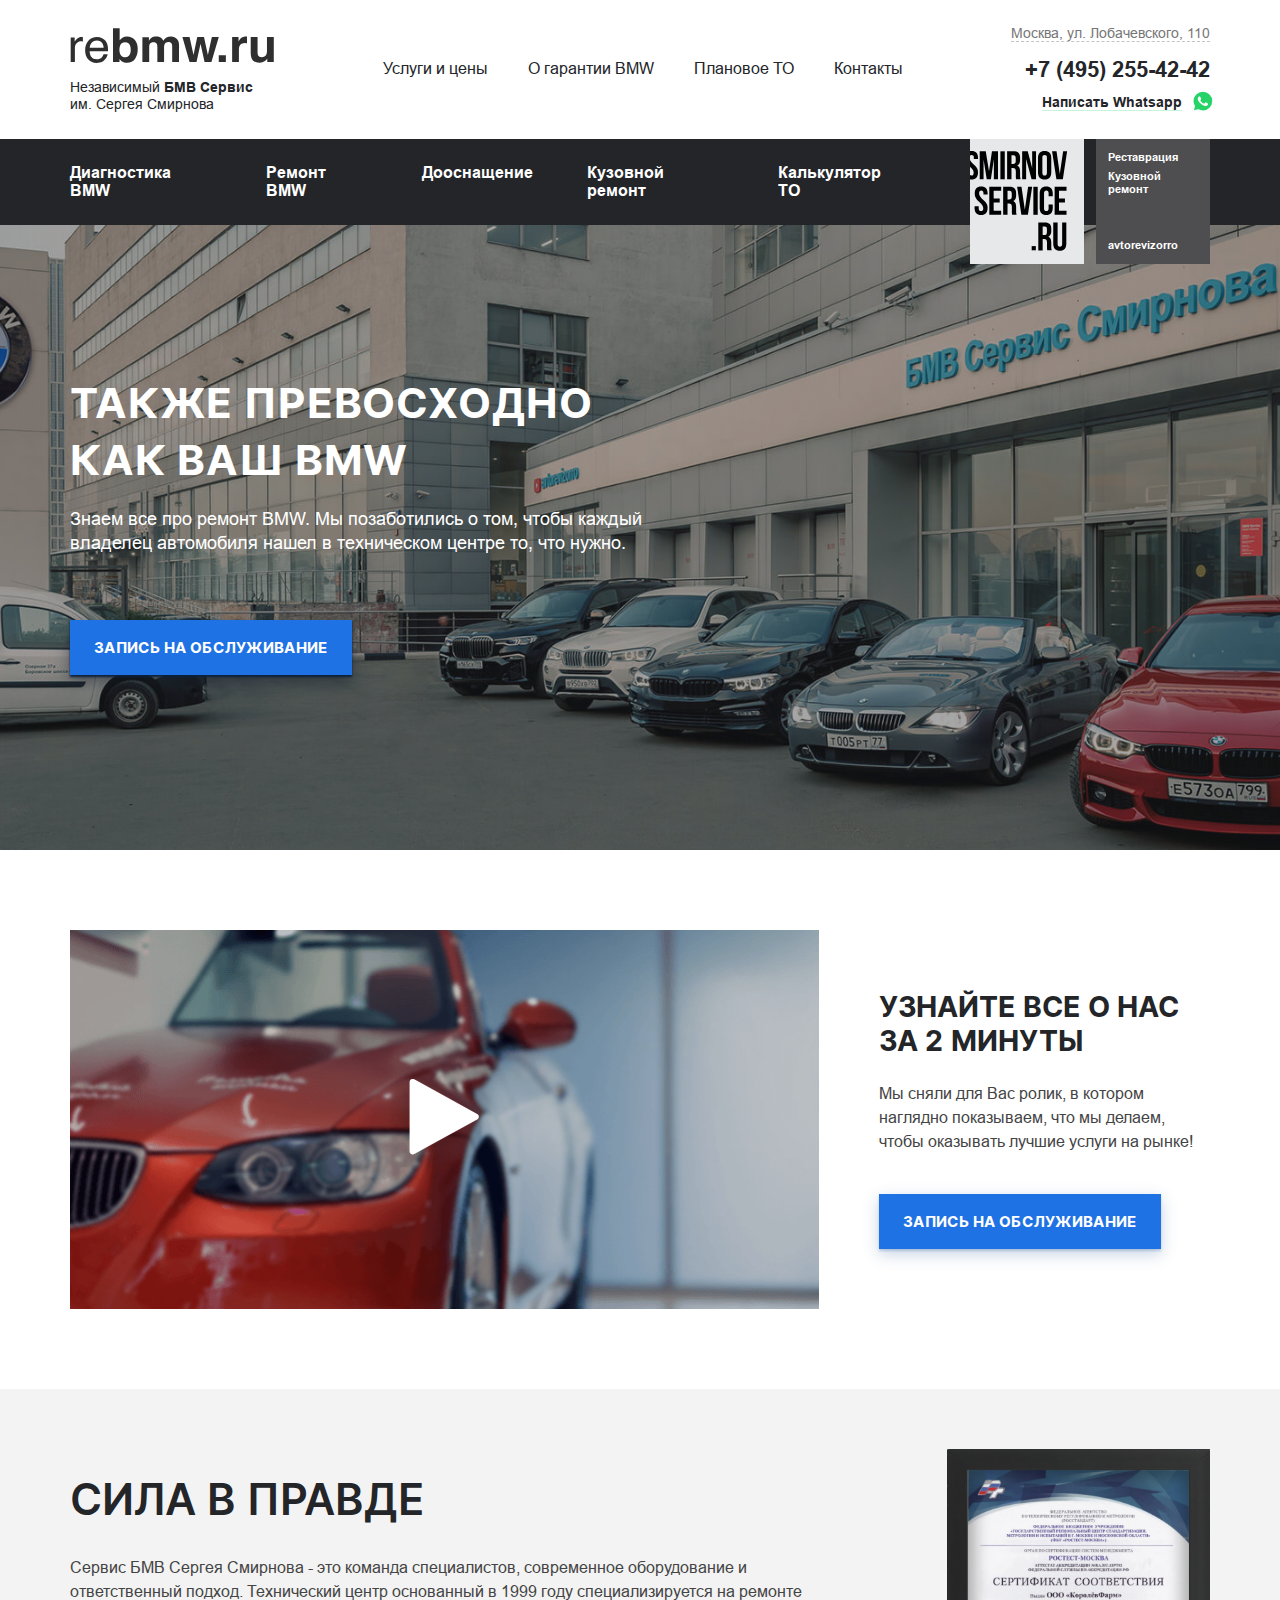
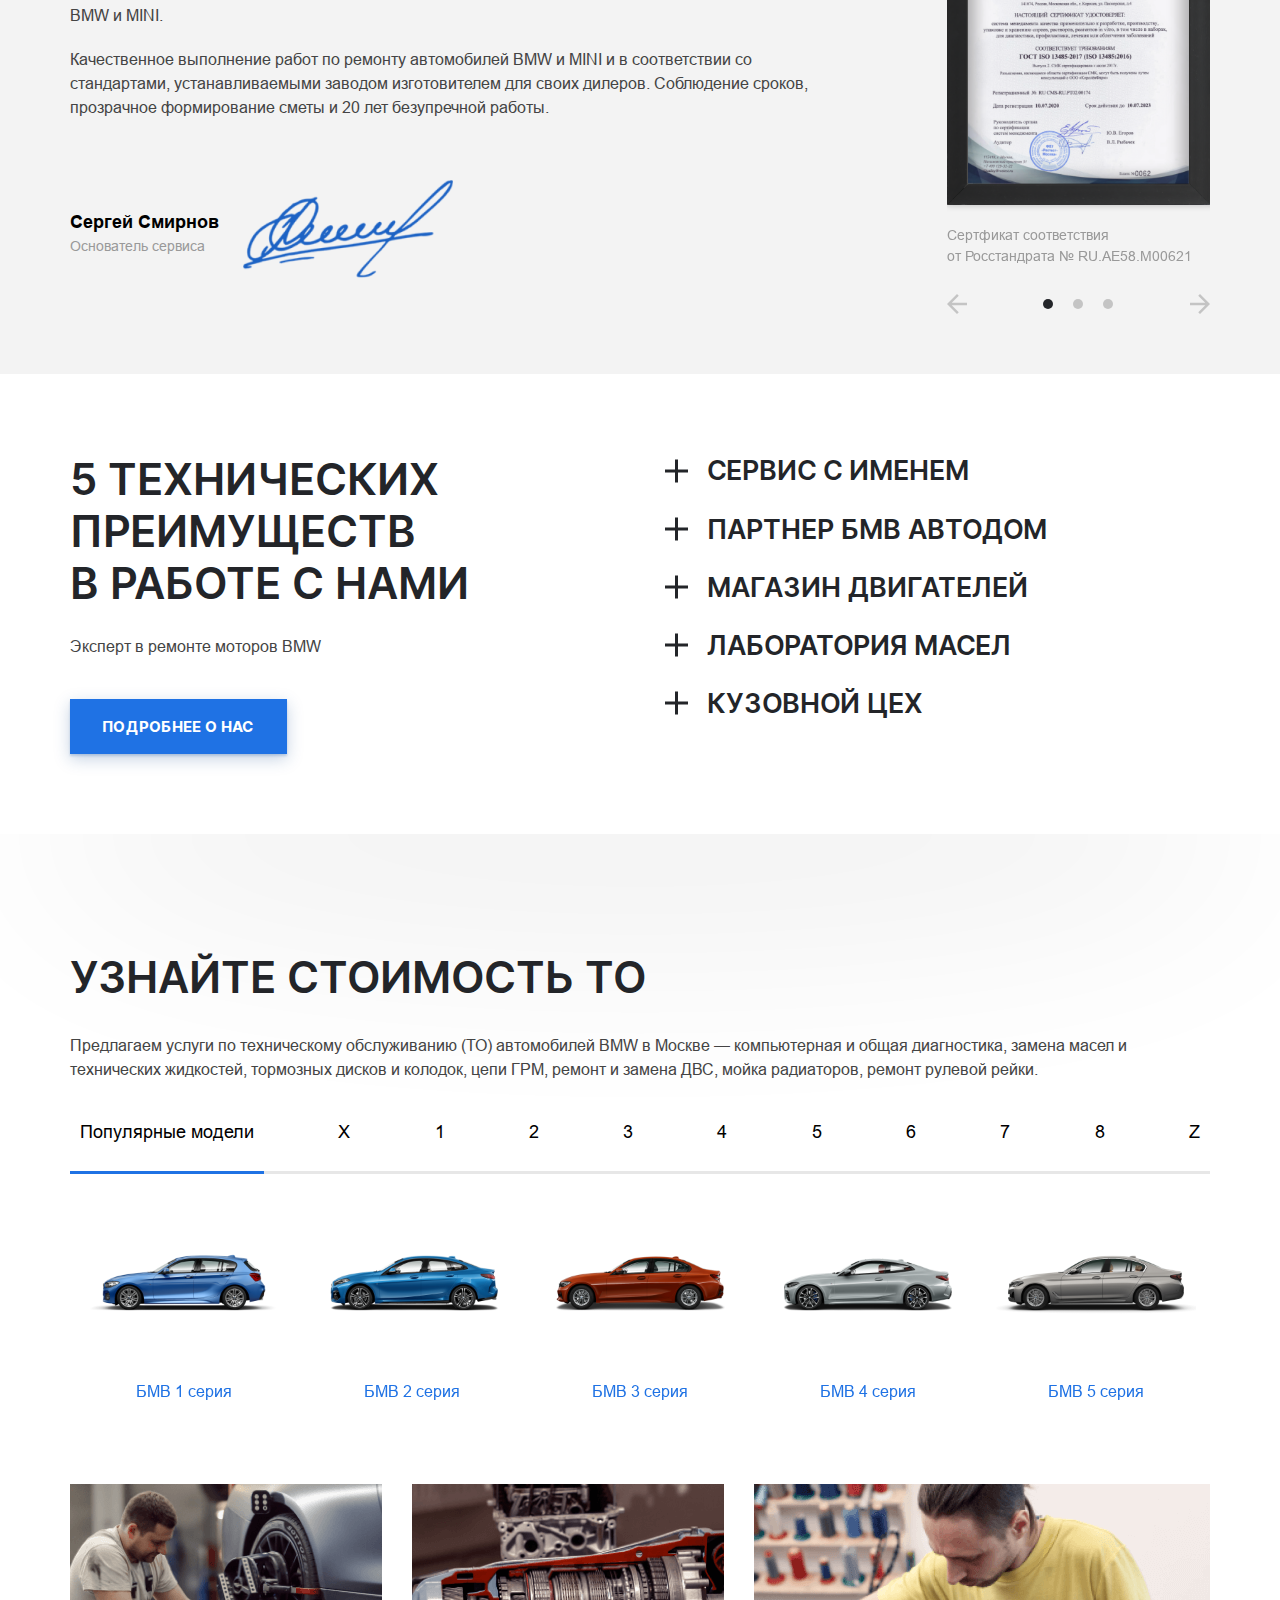
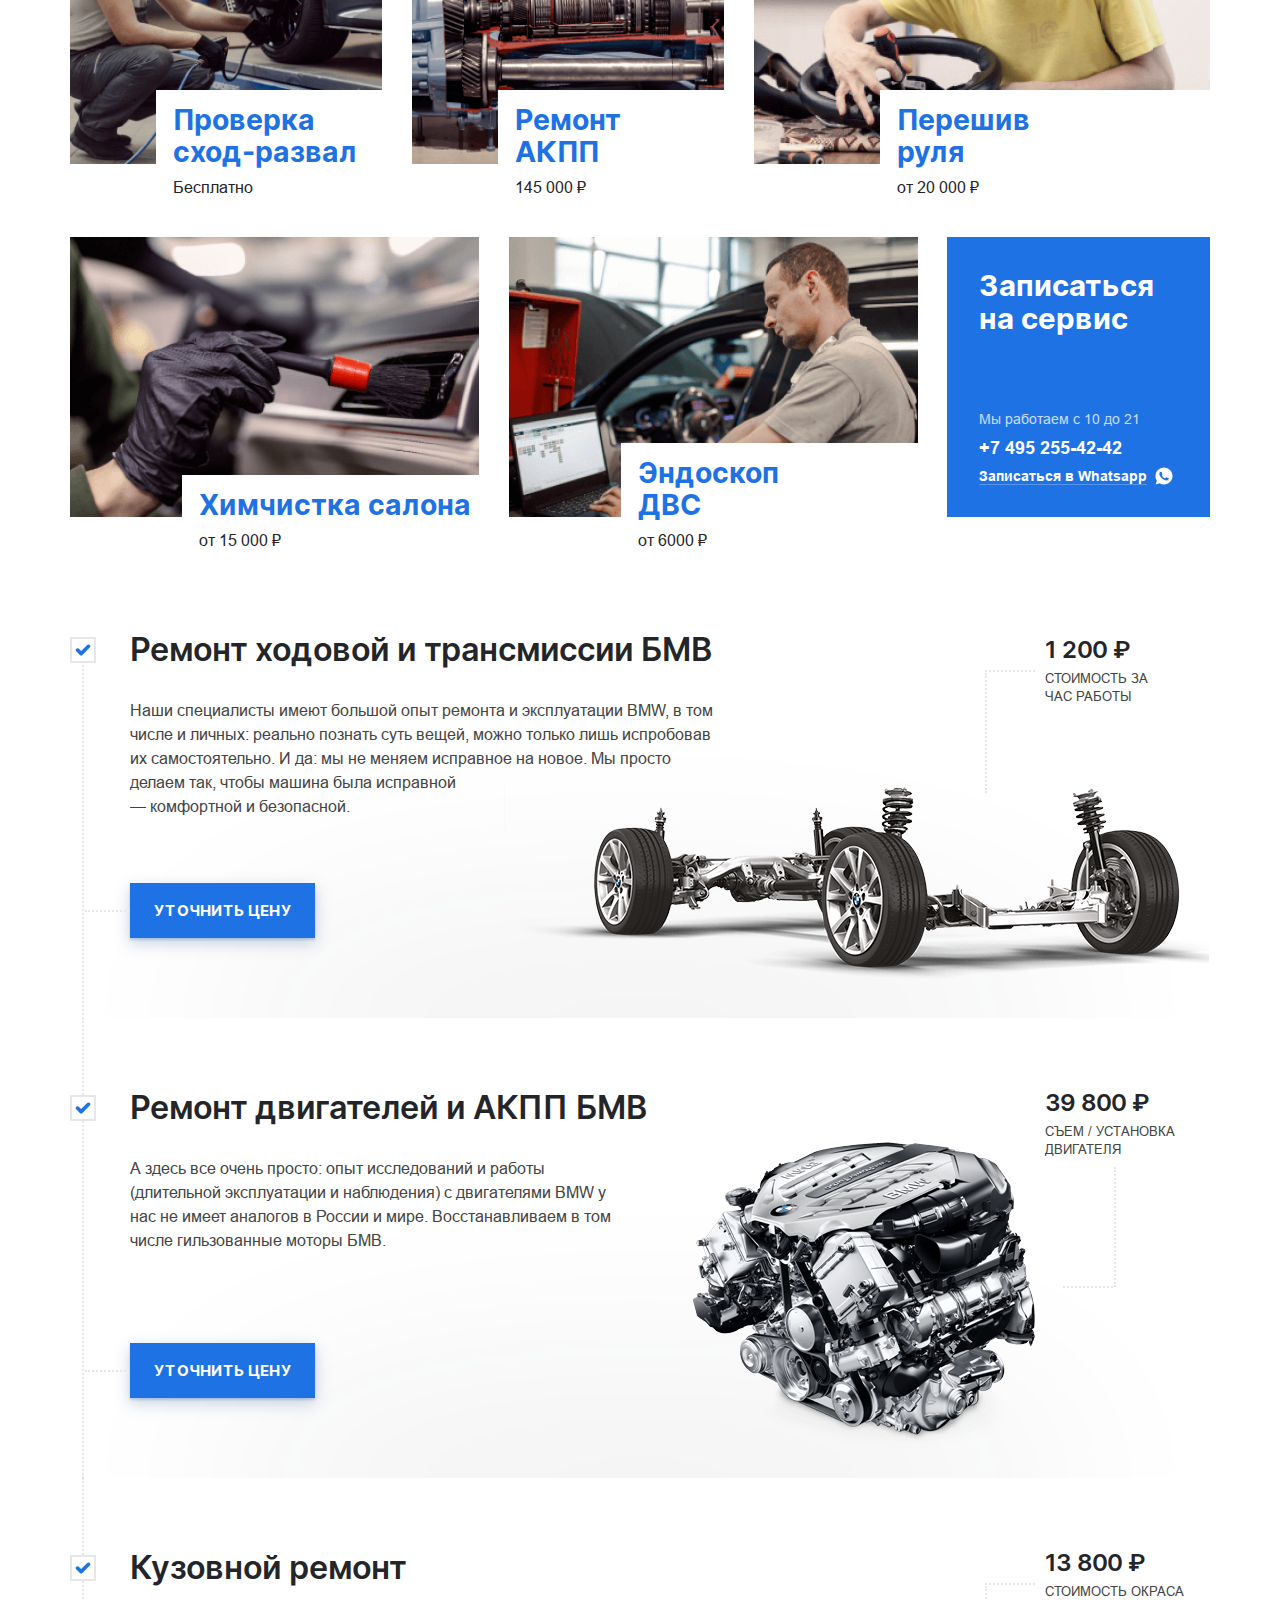
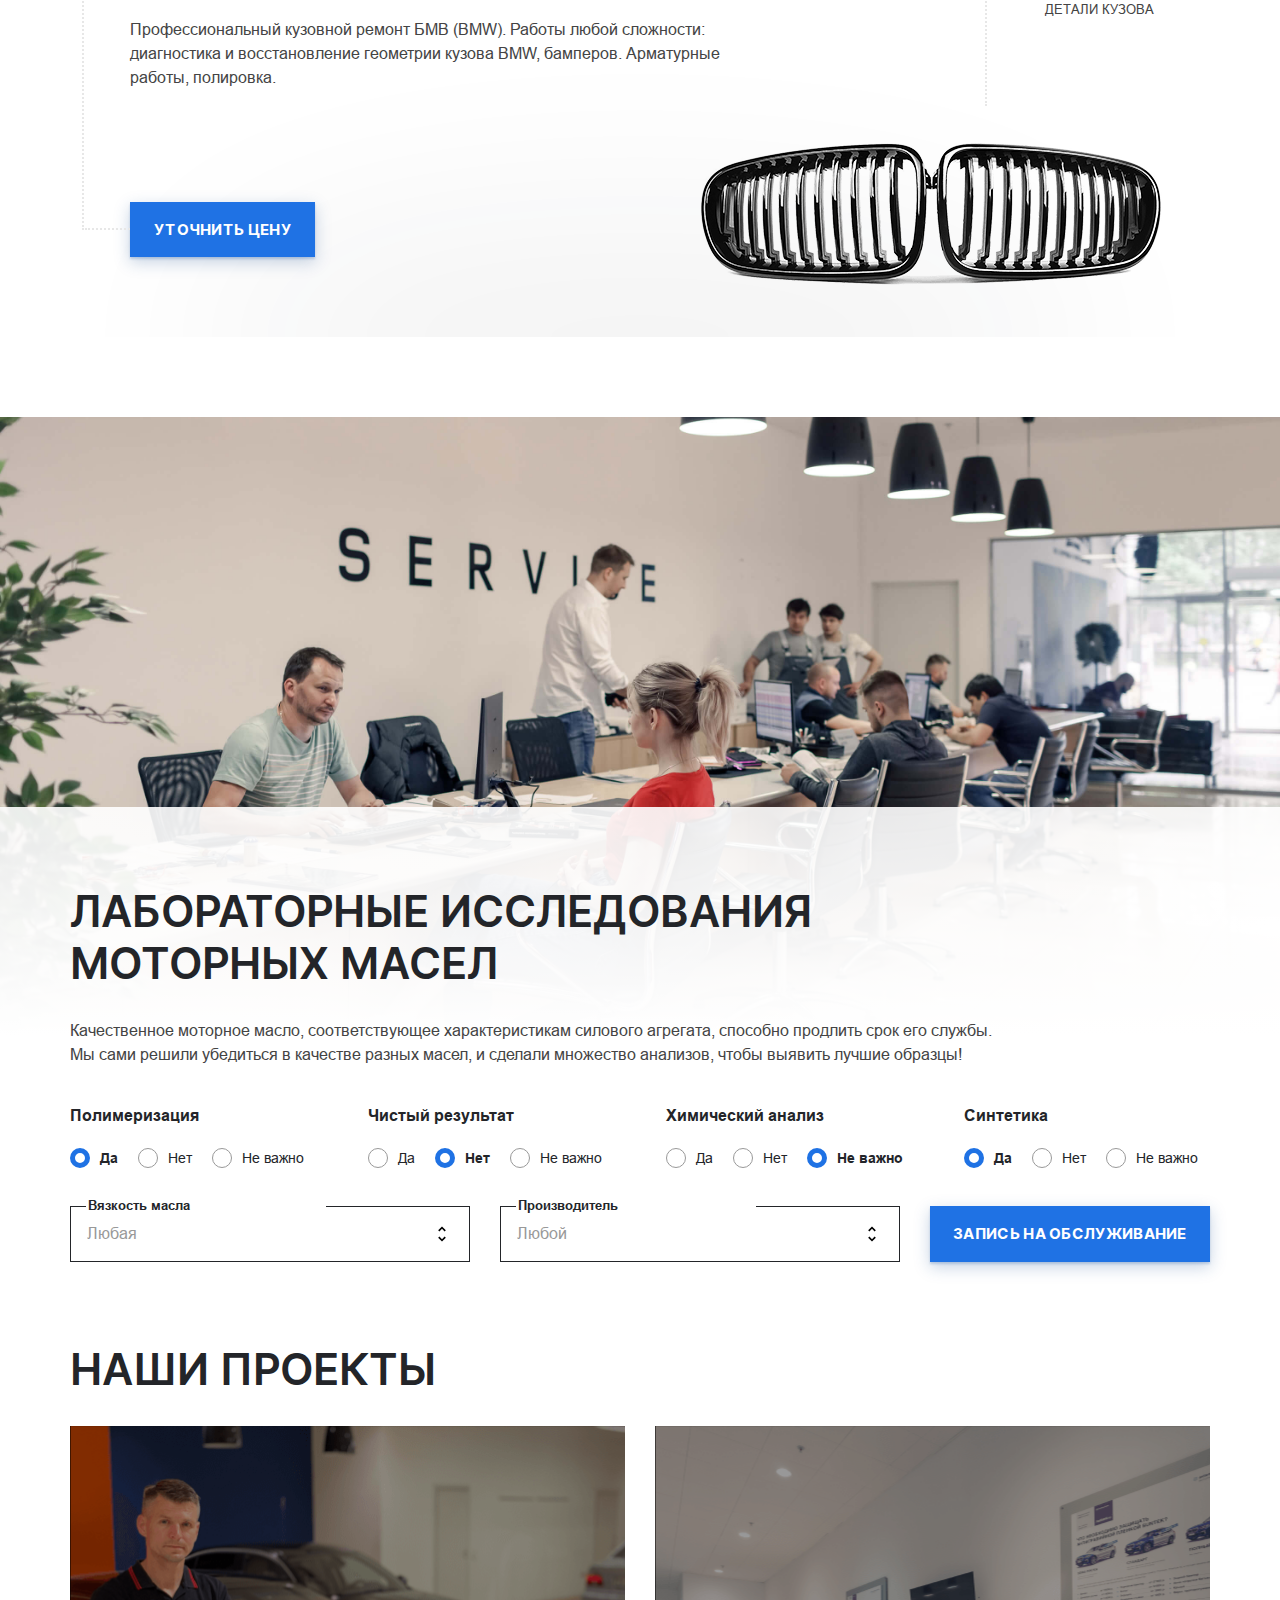
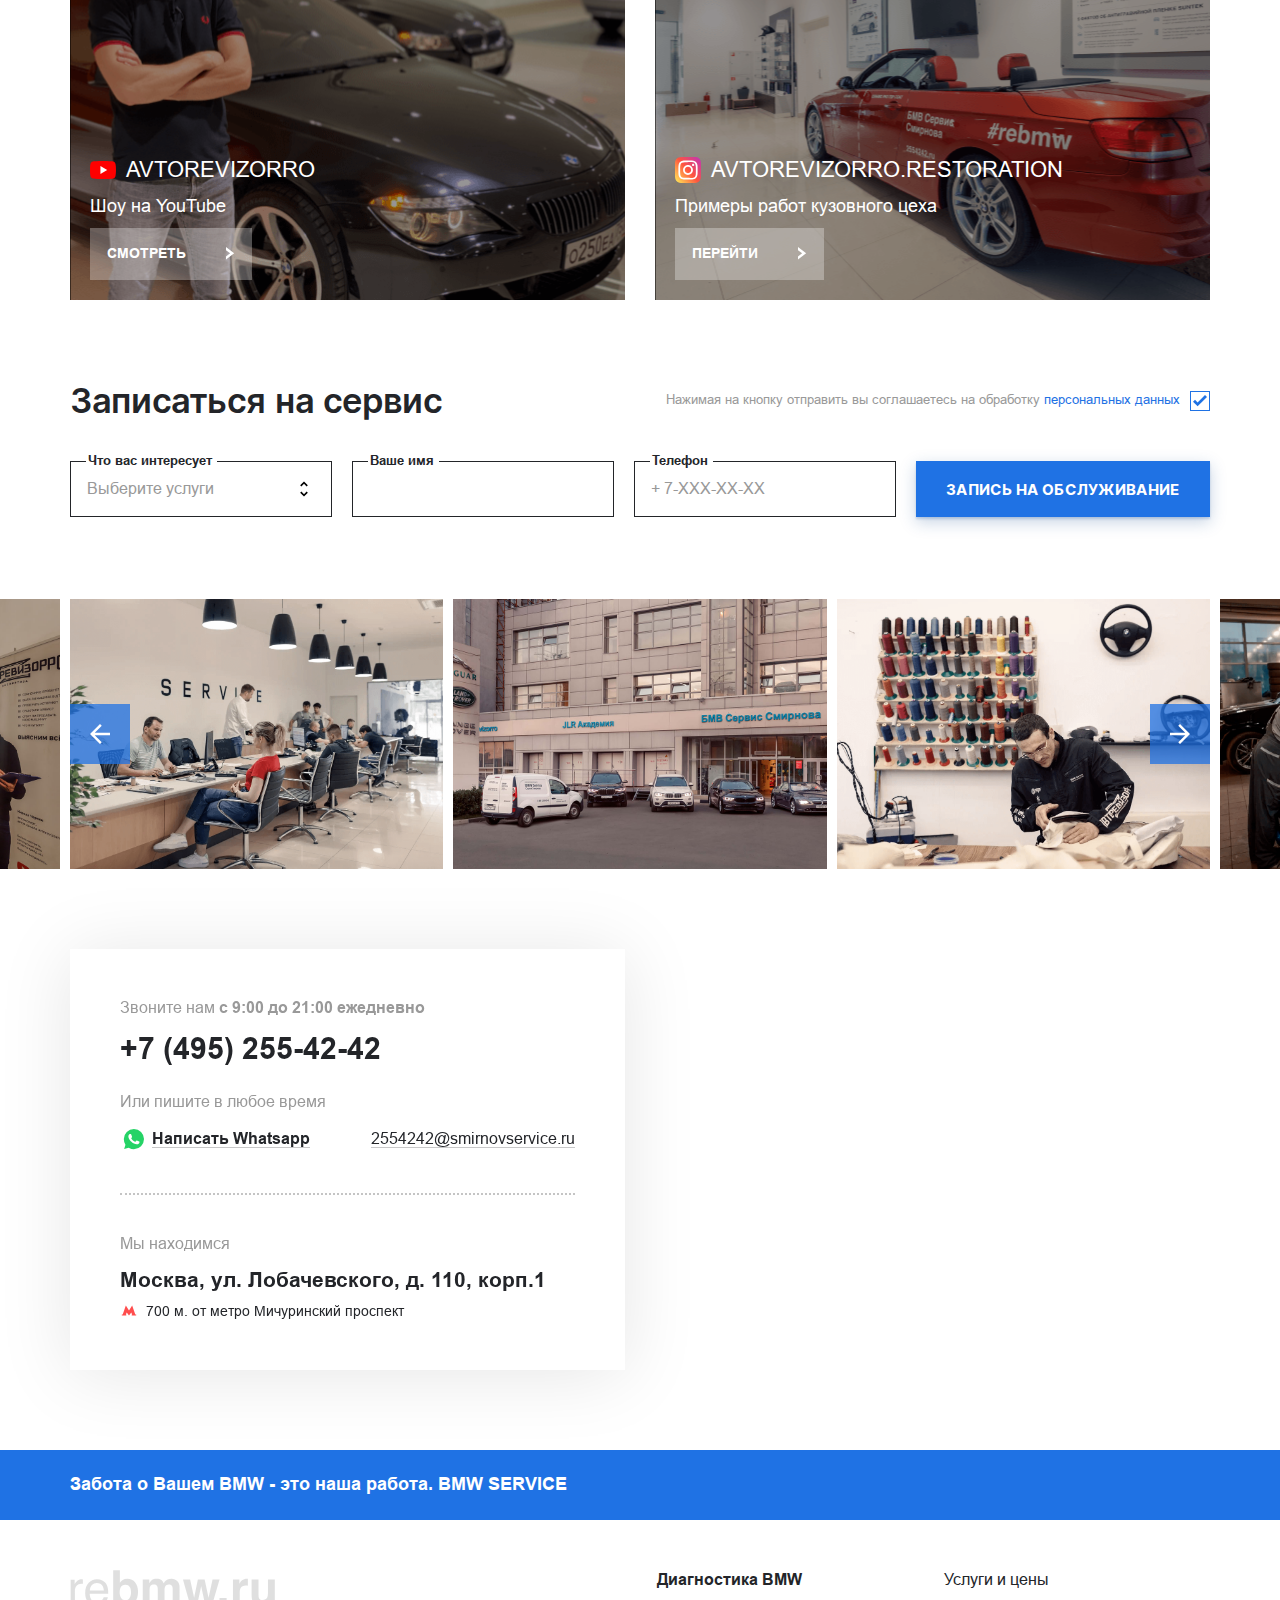
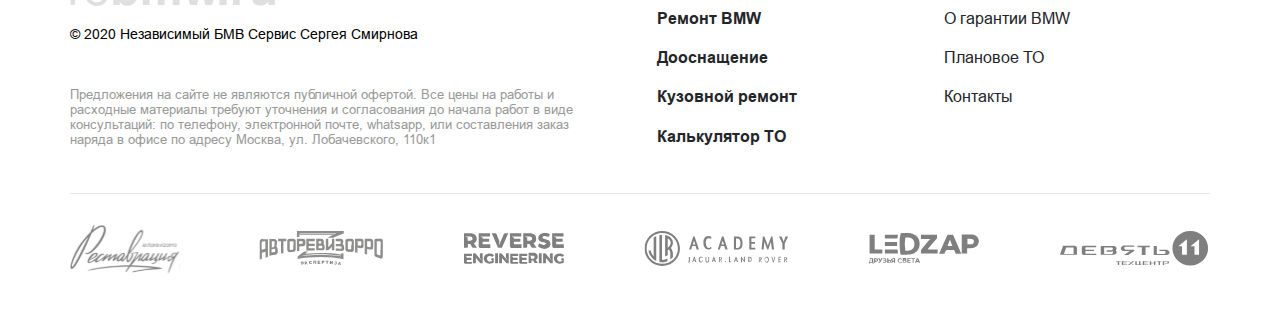
==== commit 80c863f9: "Add files via upload" ====
--- a/index.html
+++ b/index.html
@@ -3,8 +3,8 @@
 <head>
 	<meta charset="UTF-8">
 	<meta name="viewport" content="width=device-width, initial-scale=1.0, shrink-to-fit=no, user-scalable=no">
-	<meta name="keywords" content="бмв сервис bmw автосервис техцентр сервисный центр москва озерная 42, ЮЗАО неофициальный" />
-  	<meta name="description" content="В нашем техническом центре БМВ квалифицированные специалисты готовы исправить любые поломки и неисправности вашего автомобиля. Наш автосервис БМВ находится в Москве." />
+	<meta name="keywords" content="бмв сервис bmw автосервис техцентр сервисный центр москва озерная 42, ЮЗАО неофициальный">
+  	<meta name="description" content="В нашем техническом центре БМВ квалифицированные специалисты готовы исправить любые поломки и неисправности вашего автомобиля. Наш автосервис БМВ находится в Москве.">
 	<link rel="stylesheet" href="assets/css/style.css">
 	<link rel="stylesheet" href="assets/css/fancybox.css">
 	<link rel="stylesheet" href="assets/css/swiper-bundle.min.css">
@@ -102,7 +102,7 @@
 					</div>
 				</div>
 			</div>
-		</header><!--/header---->
+		</header><!--/header-->
 
 		<main class="main">
 			<section class="intro section">
@@ -438,7 +438,7 @@
 			</section><!--/models-->
 			<section class="service section">
 				<div class="container">
-					<div class="service__inner swiper">
+					<div class="service__inner service__swiper swiper">
 						<div class="service__wrapper swiper-wrapper">
 							<a href="#" class="service__item swiper-slide">
 								<div class="service__photo">
@@ -502,7 +502,7 @@
 					</div>
 				</div>
 			</section><!--/service-->
-			<section class="repair section">
+			<div class="repair section">
 				<div class="container">
 					<div class="repair__box">
 						<div class="repair__info">
@@ -559,7 +559,7 @@
 						<a href="#" class="btn">Уточнить цену</a>
 					</div><!--/repair__box-->
 				</div>
-			</section><!--/repair-->
+			</div><!--/repair-->
 			<section class="laboratory section">
 				<div class="laboratory__photo">
 					<img src="assets/images/service-team.jpg" alt="">
@@ -931,7 +931,7 @@
 						</div>
 						<div class="contact__block">
 							<div class="contact__item">
-								<div class="contact__description">Мы находимся</span></div>
+								<div class="contact__description">Мы находимся</div>
 								<div class="contact__data">Москва, ул. Лобачевского,<br> д. 110, корп.1</div>
 								<div class="contact__geo">
 									<img src="assets/images/metro.svg" alt="">
--- a/assets/css/style.css
+++ b/assets/css/style.css
@@ -738,6 +738,10 @@
     width: 100%;
     padding: 18px 36px 18px 16px;
     border: 1px solid #232529;
+    background-color: #ffffff;
+    border-radius: 0;
+    -webkit-box-shadow: none;
+    box-shadow: none;
     font-family: "Arial", sans-serif;
     font-size: 16px;
     font-weight: 400;
@@ -775,6 +779,10 @@
     width: 100%;
     padding: 18px 16px;
     border: 1px solid #232529;
+    background-color: #ffffff;
+    border-radius: 0;
+    -webkit-box-shadow: none;
+    box-shadow: none;
     font-family: "Arial", sans-serif;
     font-size: 16px;
     font-weight: 400;
@@ -783,6 +791,18 @@
     -webkit-appearance: none;
     -moz-appearance: none;
     appearance: none; }
+    .form__input input::-webkit-input-placeholder {
+      color: #999999;
+      opacity: 1; }
+    .form__input input:-ms-input-placeholder {
+      color: #999999;
+      opacity: 1; }
+    .form__input input::-ms-input-placeholder {
+      color: #999999;
+      opacity: 1; }
+    .form__input input::placeholder {
+      color: #999999;
+      opacity: 1; }
   .form__input-desc {
     padding: 0 5px 0 2px;
     background-color: #ffffff;
@@ -3192,98 +3212,101 @@
 
 /*========/application======*/
 /*==========Photogallery==========*/
-.photogallery__title {
-  font-family: "Inter", sans-serif;
-  font-size: 24px;
-  font-weight: 700;
-  color: #232529;
-  line-height: 1.15;
-  text-align: center;
-  margin-bottom: 20px;
-  text-transform: uppercase;
-  display: none; }
-
-.photogallery .swiper {
-  overflow: visible; }
-
-.photogallery__slide {
-  cursor: pointer; }
-  .photogallery__slide img {
-    width: 100%;
-    height: 270px;
-    -o-object-fit: cover;
-    object-fit: cover; }
-  .photogallery__slide:after {
-    content: "";
-    width: 100%;
-    height: 100%;
-    background-color: #1F72E4;
-    opacity: 0;
-    position: absolute;
-    top: 0;
-    left: 0;
-    z-index: 1;
+.photogallery {
+  margin-bottom: 10px; }
+  .photogallery.section {
+    margin-bottom: 80px; }
+  .photogallery.mb-0 {
+    margin-bottom: 0; }
+  .photogallery__title {
+    font-family: "Inter", sans-serif;
+    font-size: 24px;
+    font-weight: 700;
+    color: #232529;
+    line-height: 1.15;
+    text-align: center;
+    margin-bottom: 20px;
+    text-transform: uppercase;
+    display: none; }
+  .photogallery .swiper {
+    overflow: visible; }
+  .photogallery__slide {
+    cursor: pointer; }
+    .photogallery__slide img {
+      width: 100%;
+      height: 270px;
+      -o-object-fit: cover;
+      object-fit: cover; }
+    .photogallery__slide:after {
+      content: "";
+      width: 100%;
+      height: 100%;
+      background-color: #1F72E4;
+      opacity: 0;
+      position: absolute;
+      top: 0;
+      left: 0;
+      z-index: 1;
+      -webkit-transition: all .2s linear;
+      -o-transition: all .2s linear;
+      transition: all .2s linear;
+      pointer-events: none; }
+    .photogallery__slide:before {
+      content: "";
+      width: 70px;
+      height: 70px;
+      background: url("../images/zoom-icon.svg") center no-repeat, rgba(255, 255, 255, 0.95);
+      border-radius: 50%;
+      position: absolute;
+      top: 50%;
+      left: 50%;
+      -webkit-transform: translate(-50%, -50%);
+      -ms-transform: translate(-50%, -50%);
+      transform: translate(-50%, -50%);
+      z-index: 2;
+      pointer-events: none;
+      opacity: 0; }
+    .photogallery__slide:hover:after {
+      opacity: 0.5; }
+    .photogallery__slide:hover:before {
+      opacity: 1; }
+  .photogallery__arrow {
+    cursor: pointer;
+    width: 60px;
+    height: 60px;
+    display: -webkit-inline-box;
+    display: -ms-inline-flexbox;
+    display: inline-flex;
+    -webkit-box-align: center;
+    -ms-flex-align: center;
+    align-items: center;
+    -webkit-box-pack: center;
+    -ms-flex-pack: center;
+    justify-content: center;
+    background-color: rgba(31, 114, 228, 0.75);
     -webkit-transition: all .2s linear;
     -o-transition: all .2s linear;
     transition: all .2s linear;
-    pointer-events: none; }
-  .photogallery__slide:before {
-    content: "";
-    width: 70px;
-    height: 70px;
-    background: url("../images/zoom-icon.svg") center no-repeat, rgba(255, 255, 255, 0.95);
-    border-radius: 50%;
     position: absolute;
     top: 50%;
-    left: 50%;
-    -webkit-transform: translate(-50%, -50%);
-    -ms-transform: translate(-50%, -50%);
-    transform: translate(-50%, -50%);
-    z-index: 2;
-    pointer-events: none;
-    opacity: 0; }
-  .photogallery__slide:hover:after {
-    opacity: 0.5; }
-  .photogallery__slide:hover:before {
-    opacity: 1; }
-
-.photogallery__arrow {
-  cursor: pointer;
-  width: 60px;
-  height: 60px;
-  display: -webkit-inline-box;
-  display: -ms-inline-flexbox;
-  display: inline-flex;
-  -webkit-box-align: center;
-  -ms-flex-align: center;
-  align-items: center;
-  -webkit-box-pack: center;
-  -ms-flex-pack: center;
-  justify-content: center;
-  background-color: rgba(31, 114, 228, 0.75);
-  -webkit-transition: all .2s linear;
-  -o-transition: all .2s linear;
-  transition: all .2s linear;
-  position: absolute;
-  top: 50%;
-  z-index: 1;
-  -webkit-transform: translateY(-50%);
-  -ms-transform: translateY(-50%);
-  transform: translateY(-50%); }
-  .photogallery__arrow svg {
-    width: 20px;
-    height: 20px;
-    fill: #ffffff; }
-  .photogallery__arrow_prev {
-    left: 0; }
-  .photogallery__arrow_next {
-    right: 0; }
-    .photogallery__arrow_next svg {
-      -webkit-transform: rotate(180deg);
-      -ms-transform: rotate(180deg);
-      transform: rotate(180deg); }
-  .photogallery__arrow:hover {
-    background-color: #1f72e4; }
+    z-index: 1;
+    -webkit-transform: translateY(-50%);
+    -ms-transform: translateY(-50%);
+    transform: translateY(-50%); }
+    .photogallery__arrow svg {
+      width: 20px;
+      height: 20px;
+      fill: #ffffff; }
+    .photogallery__arrow_prev {
+      left: 0; }
+    .photogallery__arrow_next {
+      right: 0; }
+      .photogallery__arrow_next svg {
+        -webkit-transform: rotate(180deg);
+        -ms-transform: rotate(180deg);
+        transform: rotate(180deg); }
+    .photogallery__arrow:hover {
+      background-color: #1f72e4; }
 
 /*==========/photogallery==========*/
 /*===========Contact===========*/
@@ -3467,6 +3490,23 @@
       box-shadow: 0px 4px 50px rgba(0, 0, 0, 0.1);
       border-radius: 50px;
       padding: 6px 15px; }
+  .contact .ymaps-2-1-79-balloon {
+    background: url("../images/map-all.svg") no-repeat top center;
+    -webkit-box-shadow: none !important;
+    box-shadow: none !important;
+    width: 294px;
+    height: 125px;
+    margin-top: -79px !important;
+    margin-left: -73px; }
+  .contact .ymaps-2-1-79-balloon__content,
+  .contact .ymaps-2-1-79-balloon__layout {
+    opacity: 0 !important; }
+  .contact .ymaps-2-1-79-balloon_to_top .ymaps-2-1-79-balloon__tail {
+    display: none; }
+  .contact .ymaps-2-1-79-gototaxi, .contact .ymaps-2-1-79-gototech {
+    display: none; }
+  .contact [class*="ymaps-2-1"][class*="-ground-pane"] {
+    -webkit-filter: grayscale(100%); }
 
 /*===========/contact===========*/
 /*=================Adaptive===============*/
@@ -3899,9 +3939,9 @@
     .repair__box:last-child:before {
       height: calc(100% - 61.5px); }
     .repair__box:before {
-      left: 27px; }
+      left: 25px; }
   .repair .btn:before {
-    width: 30px; }
+    width: 31px; }
   .repair__title {
     margin-bottom: 15px; }
     .repair__title:before {
@@ -3913,7 +3953,9 @@
     max-width: calc(100% + 45px);
     margin-left: -45px; }
   .laboratory .form__row_four {
-    display: none; } }
+    display: none; }
+  .photogallery.section {
+    margin-bottom: 50px; } }
 
 @media (max-width: 414px) {
   .service__photo img {
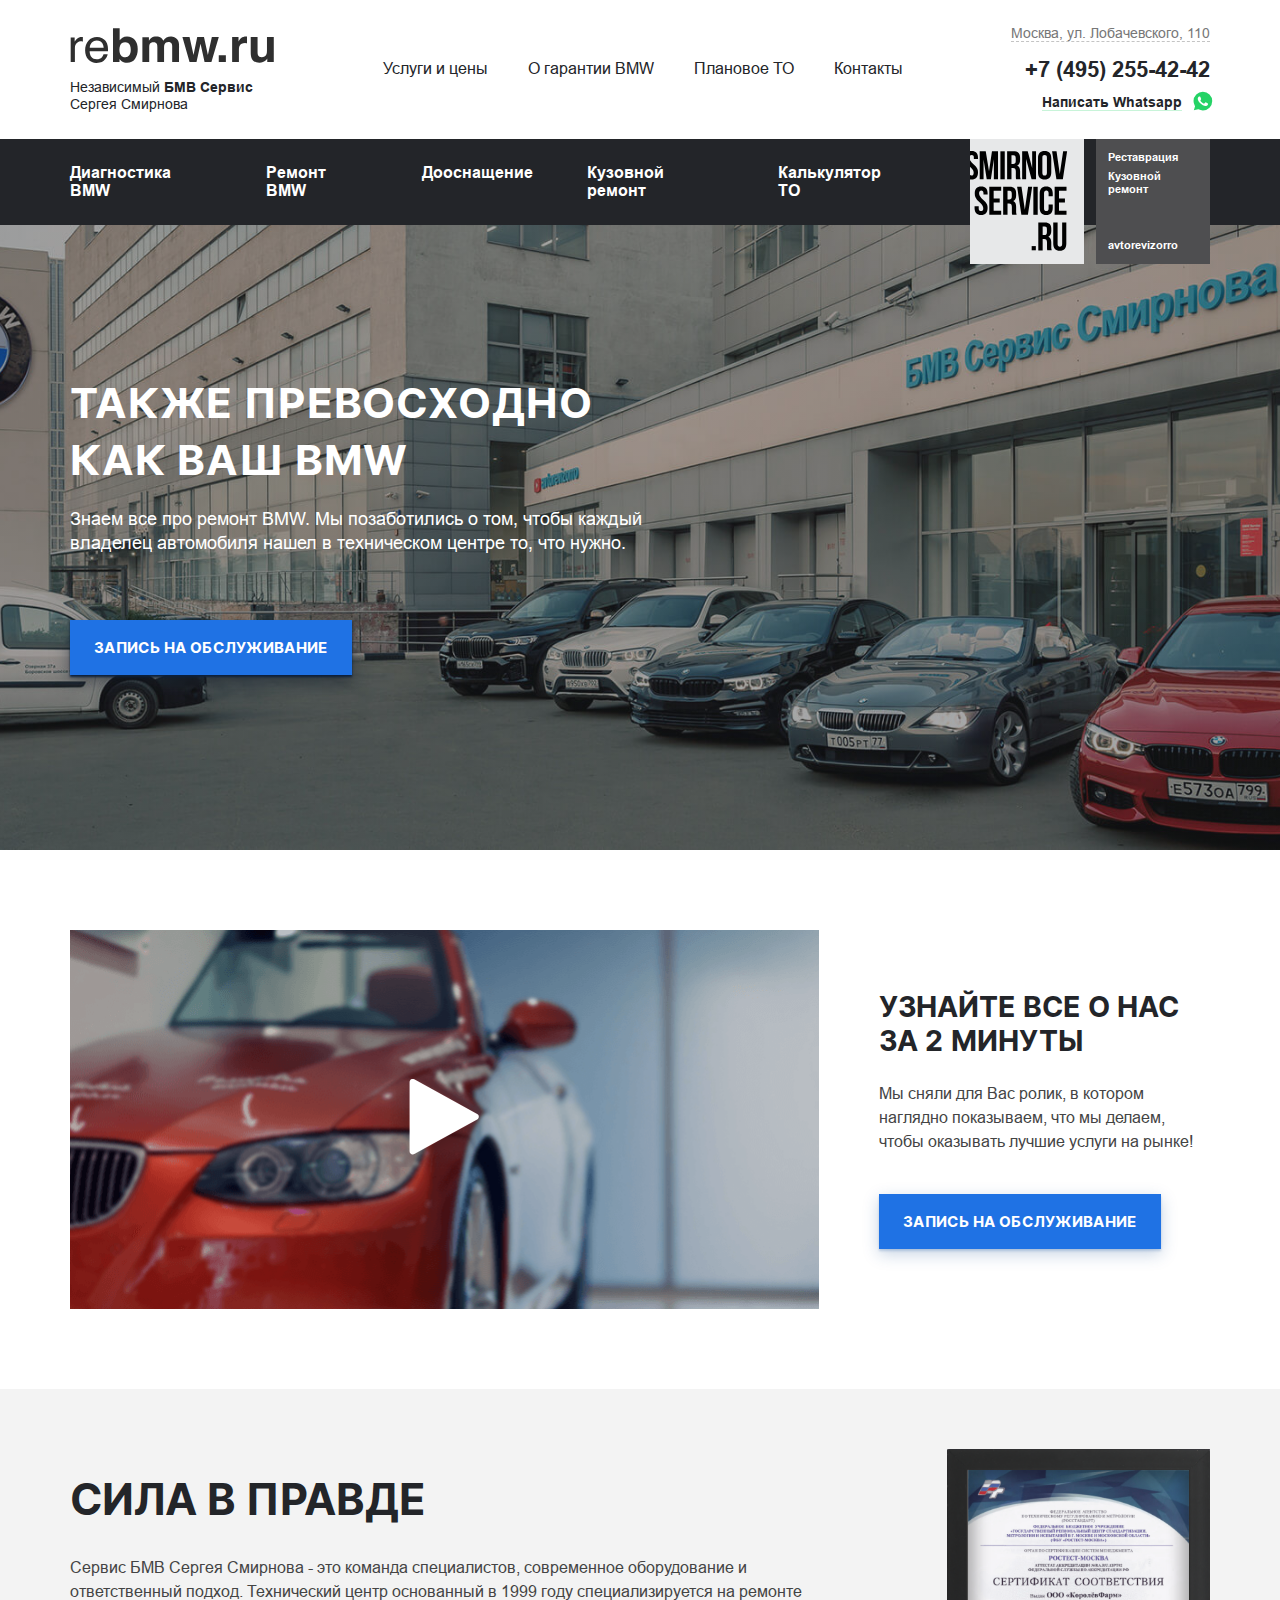
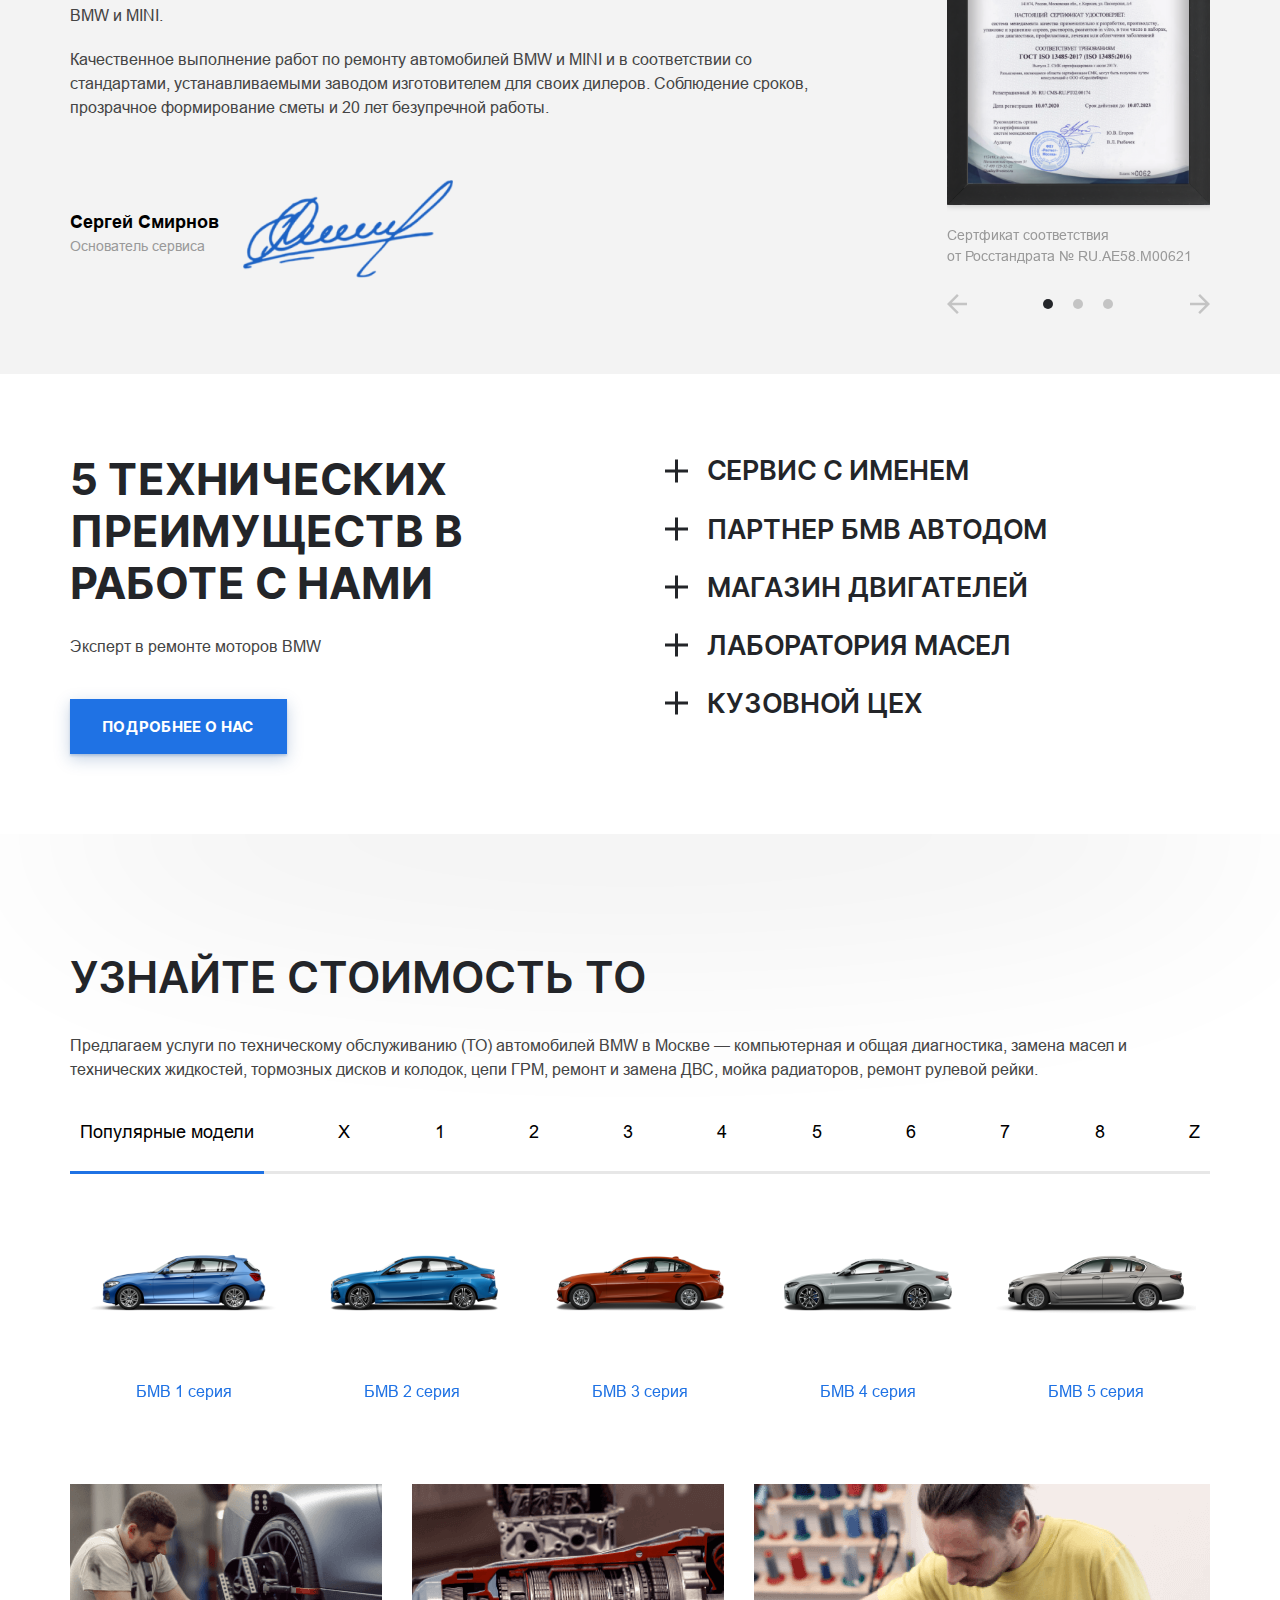
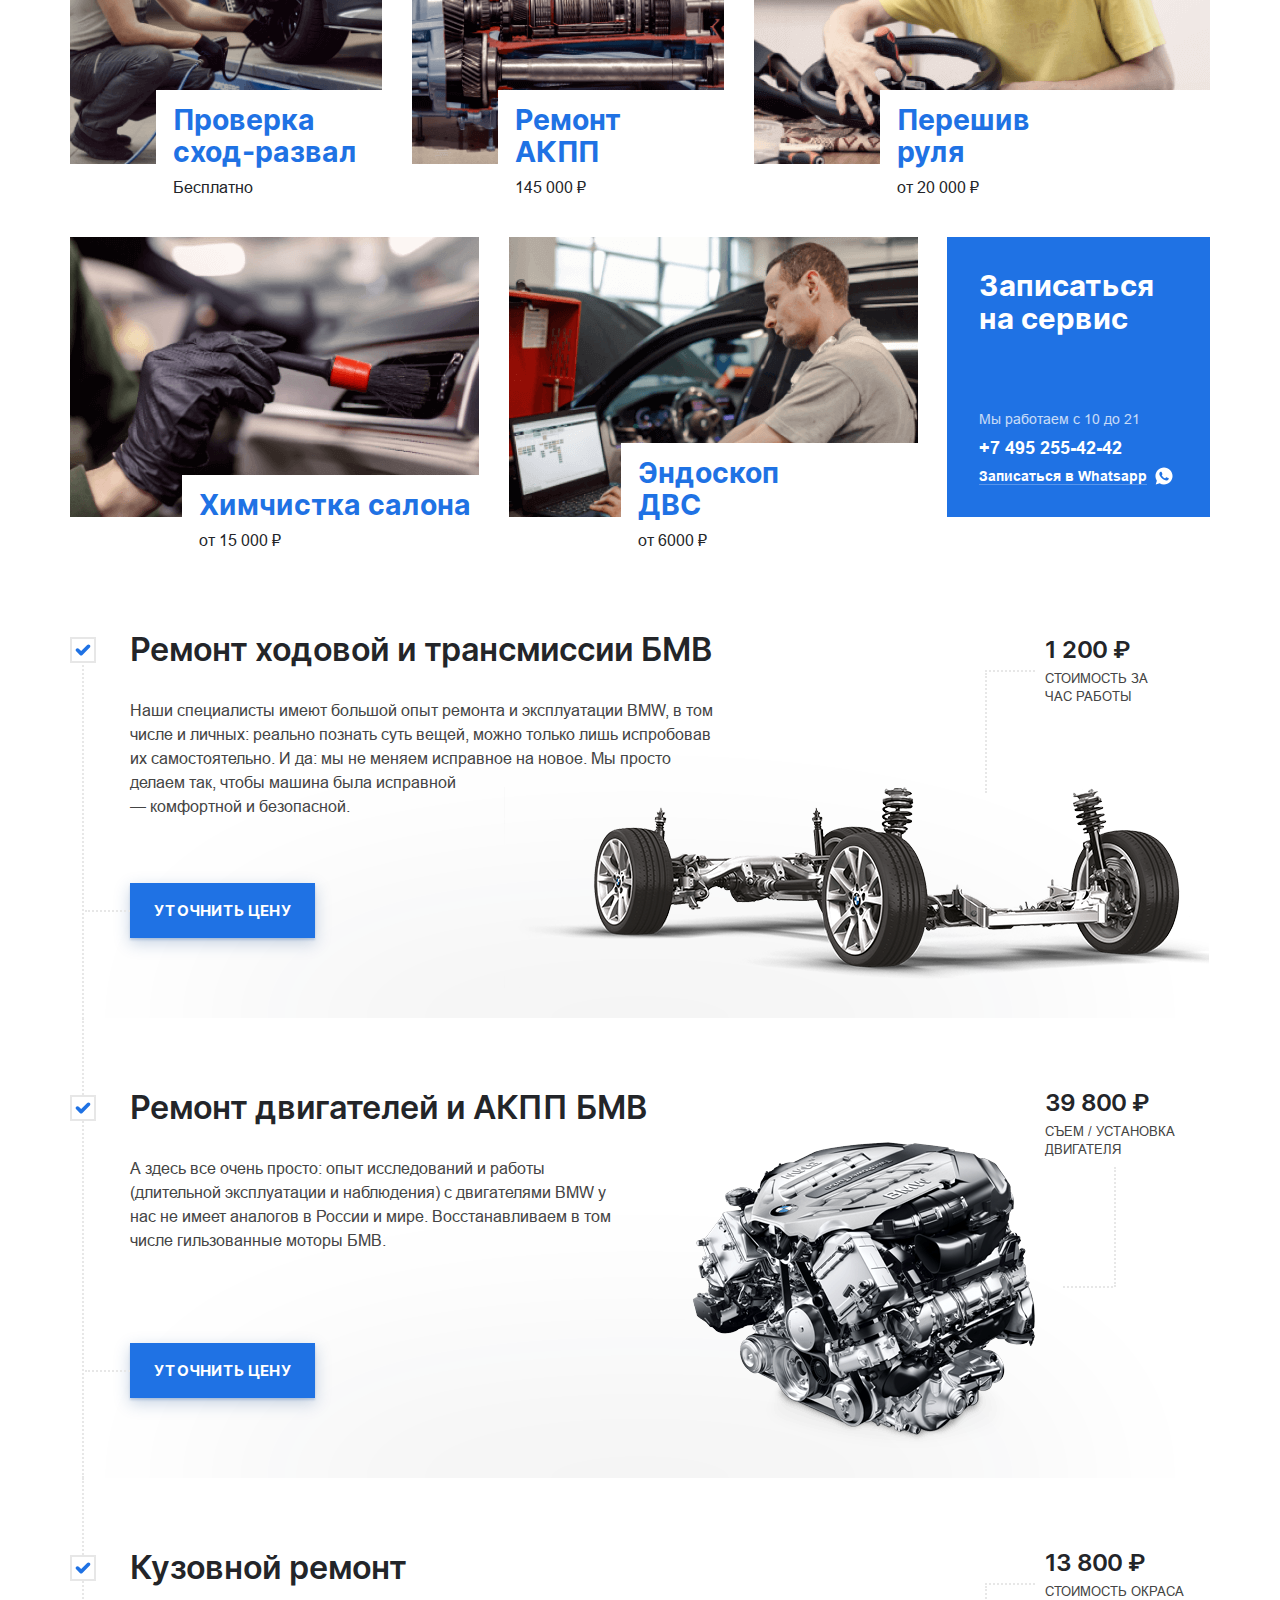
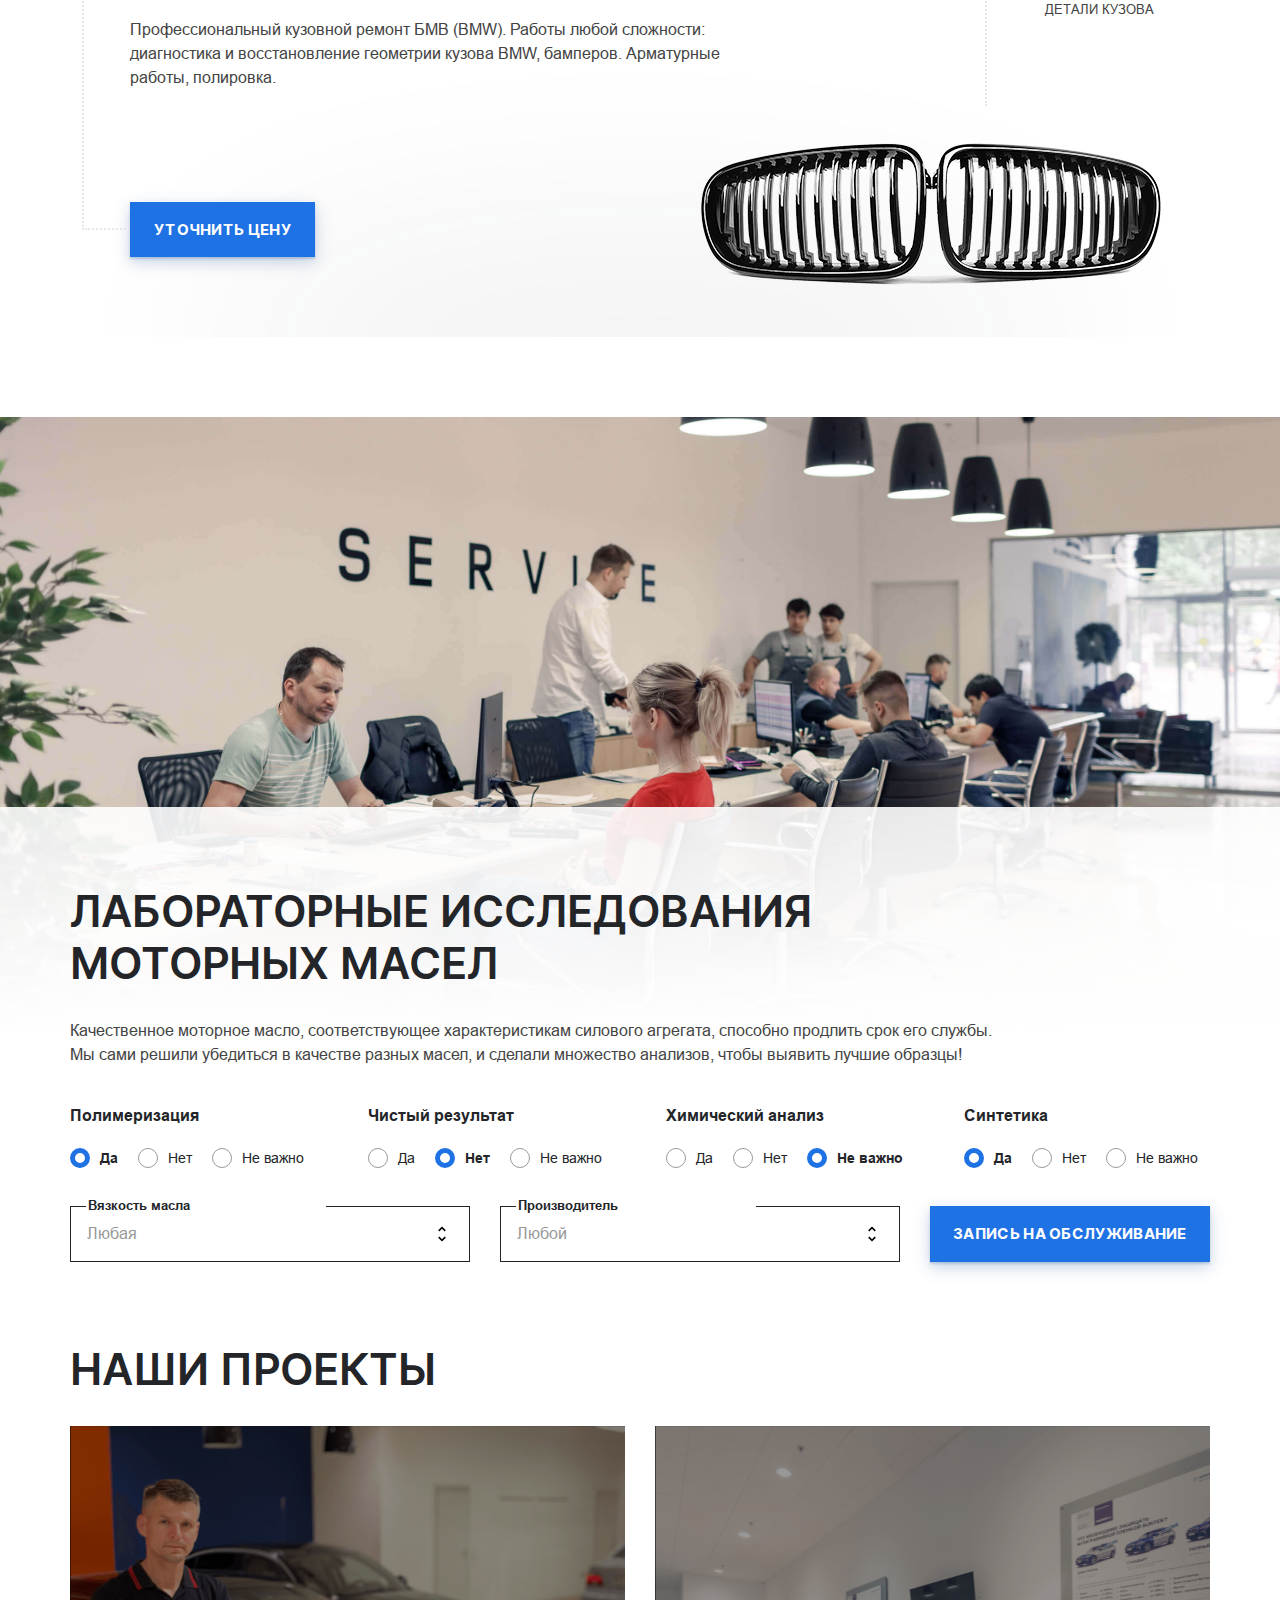
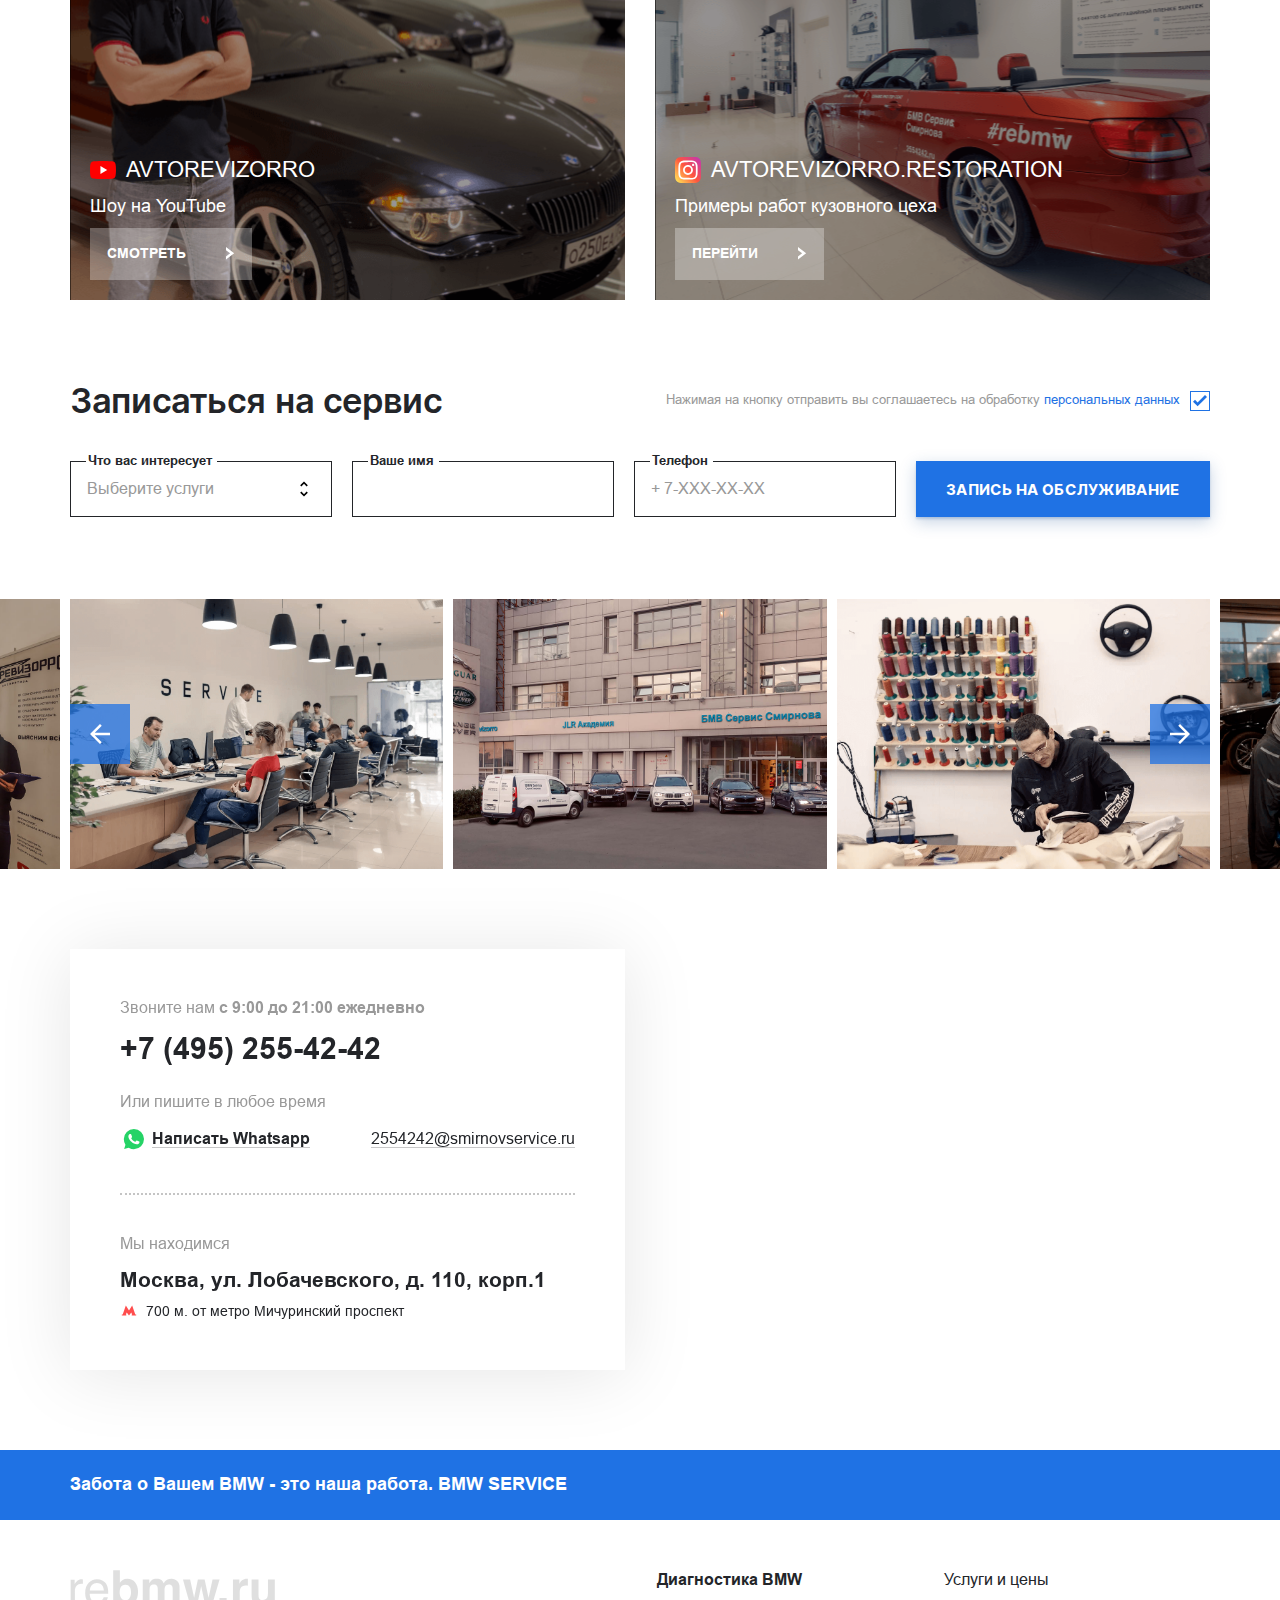
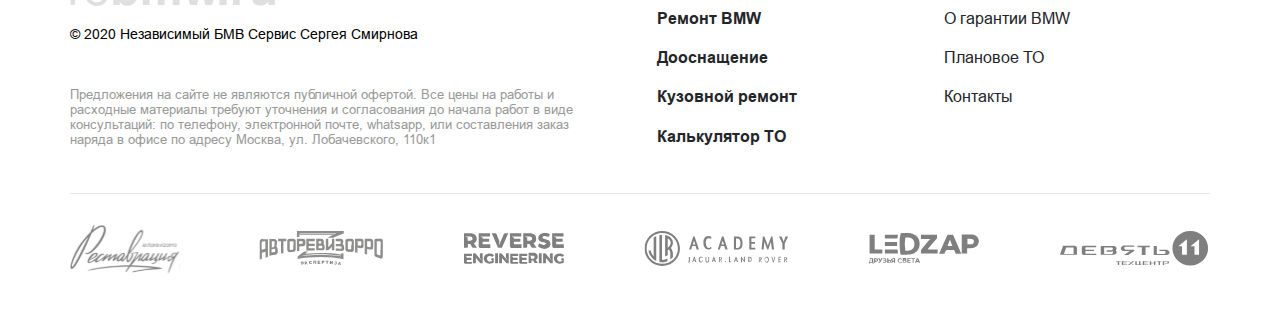
==== commit 92fc6196: "Add files via upload" ====
--- a/index.html
+++ b/index.html
@@ -46,7 +46,7 @@
 							<a href="index.html">
 								<img src="assets/images/rebmv_logo.svg" alt="logo">
 							</a>
-							<div class="header__logo-descr">Независимый <span>БМВ Сервис</span><br>им. Сергея Смирнова</div>
+							<div class="header__logo-descr">Независимый <span>БМВ Сервис</span><br>Сергея Смирнова</div>
 						</div>
 						<nav class="header-nav">
 							<a href="prices.html" class="header-nav__link">Услуги и цены</a>
@@ -138,7 +138,7 @@
 				<div class="container">
 					<div class="history__inner">
 						<div class="history__info">
-							<h2 class="history__title title">Сила в правде</h2>
+							<h2 class="history__title title title_bold">Сила в правде</h2>
 							<div class="history__description description">
 								<p>Сервис БМВ Сергея Смирнова - это команда специалистов, современное оборудование и ответственный подход. Технический центр основанный в 1999 году специализируется на ремонте BMW и MINI.</p>
 								<p>Качественное выполнение работ по ремонту автомобилей BMW и MINI и в соответствии со стандартами, устанавливаемыми заводом изготовителем для своих дилеров. Соблюдение сроков, прозрачное формирование сметы и 20 лет безупречной работы.</p>
@@ -203,7 +203,7 @@
 											<use xlink:href="#arrow-tail-icon"></use>
 										</svg>
 									</div>
-								</div>
+								</div><!--/slider-arrows-->
 							</div>
 						</div>
 					</div>
@@ -213,7 +213,7 @@
 				<div class="container">
 					<div class="advantages__inner">
 						<div class="advantages__head">
-							<h2 class="advantages__title title">5 технических преимуществ<br> в работе с нами</h2>
+							<h2 class="advantages__title title title_bold">5 технических преимуществ в работе с нами</h2>
 							<div class="advantages__description description">Эксперт в ремонте моторов BMW</div>
 							<a href="#" class="btn">Подробнее о нас</a>
 						</div>
--- a/assets/css/style.css
+++ b/assets/css/style.css
@@ -563,6 +563,8 @@
       font-size: 16px; }
     .footer__logo {
       display: none; }
+    .footer__text {
+      font-size: 12px; }
     .footer__inner {
       padding: 30px 0 15px;
       border-bottom: none;
@@ -1223,6 +1225,30 @@
   padding-top: 70px;
   position: relative;
   overflow: hidden; }
+  .products_equipping {
+    padding-top: 0; }
+    .products_equipping:after {
+      display: none; }
+    @media (min-width: 991px) {
+      .products_equipping .products__box {
+        min-height: 568px; }
+        .products_equipping .products__box_small {
+          min-height: 530px; }
+        .products_equipping .products__box_big {
+          min-height: auto; } }
+    .products_equipping .products__photo img {
+      max-height: 285px; }
+    .products_equipping .products__box_small .products__photo {
+      width: 100%;
+      height: 200px;
+      margin: 0; }
+      .products_equipping .products__box_small .products__photo img {
+        height: 100%; }
+    .products_equipping .products__box_small .products__name {
+      font-size: 24px; }
+      @media (max-width: 1600px) {
+        .products_equipping .products__box_small .products__name {
+          font-size: calc(18px + 6 * ((100vw - 375px) / 1225)); } }
   .products:after {
     content: "";
     width: 1000px;
@@ -1274,6 +1300,11 @@
         opacity: 1; }
       .products .tabs-nav a:last-child {
         margin-right: 0; }
+  .products__btn {
+    text-align: center;
+    margin-top: 40px; }
+    .products__btn .btn {
+      min-width: 318px; }
   .products__title {
     margin-bottom: 50px; }
   .products__inner {
@@ -1305,7 +1336,10 @@
       -webkit-box-orient: horizontal;
       -webkit-box-direction: normal;
       -ms-flex-direction: row;
-      flex-direction: row; }
+      flex-direction: row;
+      -webkit-box-align: center;
+      -ms-flex-align: center;
+      align-items: center; }
       .products__box_big .products__info {
         padding-bottom: 30px; }
       .products__box_big .products__photo img {
@@ -1353,6 +1387,8 @@
     color: #444444;
     line-height: 1.57;
     margin-bottom: 10px; }
+    .products__description:last-child {
+      margin-bottom: 0; }
   .products__link {
     display: inline-block;
     font-family: "Arial", sans-serif;
@@ -1360,7 +1396,6 @@
     font-weight: 400;
     color: #1F72E4;
     line-height: 1.15;
-    margin-bottom: 30px;
     position: relative; }
     .products__link:after {
       content: "";
@@ -1378,6 +1413,7 @@
     .products__link:hover:after {
       opacity: 1; }
   .products__price {
+    margin-top: 30px;
     font-family: "Inter", sans-serif;
     font-size: 24px;
     font-weight: 700;
@@ -1394,7 +1430,9 @@
     -o-object-fit: cover;
     object-fit: cover; }
   .products-list {
-    margin-top: 10px; }
+    margin-top: 40px; }
+    .products-list .products__price {
+      margin-top: 0; }
     .products-list li {
       display: -webkit-box;
       display: -ms-flexbox;
@@ -1485,6 +1523,8 @@
 /*=========Article=========*/
 .article__title {
   margin-bottom: 40px; }
+  .article__title.mb-48 {
+    margin-bottom: 48px; }
 
 .article__subtitle {
   font-family: "Inter", sans-serif;
@@ -1496,6 +1536,11 @@
   @media (max-width: 1600px) {
     .article__subtitle {
       font-size: calc(22px + 14 * ((100vw - 375px) / 1225)); } }
+  .article__subtitle_med {
+    margin-bottom: 24px; }
+    @media (max-width: 1600px) {
+      .article__subtitle_med {
+        font-size: calc(24px + 12 * ((100vw - 375px) / 1225)); } }
 
 .article__row {
   display: -webkit-box;
@@ -1534,14 +1579,28 @@
         right: 0;
         z-index: 1; }
 
+.article__btn {
+  margin-top: 40px;
+  text-align: center; }
+  .article__btn .btn {
+    padding: 20px;
+    min-width: 318px; }
+
 /*=========/article=========*/
 /*========Info-box==========*/
 .info-box {
   background-color: #F3F3F3; }
+  .info-box_bl {
+    background-color: #232529; }
+    .info-box_bl .info-box__title {
+      color: #ffffff; }
+    .info-box_bl .info-box__text {
+      color: #ffffff; }
   .info-box__content {
     padding: 64px; }
   .info-box__photo img {
     width: 100%;
+    min-height: 175px;
     -o-object-fit: cover;
     object-fit: cover; }
   .info-box__title {
@@ -1642,6 +1701,8 @@
       margin-bottom: 18px; }
       .mail-box__text p:last-child {
         margin-bottom: 0; }
+    .mail-box__text i {
+      color: #444444 !important; }
     .mail-box__text span {
       font-style: normal;
       font-size: 16px;
@@ -1752,8 +1813,189 @@
   line-height: 1.33333; }
 
 /*==========/FAQ==========*/
+/*=========Info-slider========*/
+.info-slider__title {
+  margin-bottom: 40px; }
+
+.info-slider__box {
+  display: -webkit-box;
+  display: -ms-flexbox;
+  display: flex;
+  -webkit-box-align: center;
+  -ms-flex-align: center;
+  align-items: center;
+  border: 1px solid #E7E7E7;
+  padding: 50px 0 60px 50px;
+  position: relative;
+  overflow: hidden; }
+  .info-slider__box_pc {
+    padding: 44px 50px; }
+    .info-slider__box_pc .info-slider__info {
+      width: 67%; }
+    .info-slider__box_pc .info-slider__photo {
+      width: 33%;
+      padding-left: 35px; }
+  .info-slider__box:before {
+    content: "";
+    width: 36.4%;
+    height: 269px;
+    -webkit-filter: blur(100px);
+    filter: blur(100px);
+    position: absolute;
+    bottom: 0;
+    right: 38px;
+    -webkit-transform: translateY(30%);
+    -ms-transform: translateY(30%);
+    transform: translateY(30%);
+    z-index: -1;
+    opacity: 0.2;
+    background-color: #232529;
+    border-radius: 60%;
+    pointer-events: none; }
+  .info-slider__box:after {
+    content: "";
+    width: 78.5%;
+    height: 308px;
+    -webkit-filter: blur(100px);
+    filter: blur(100px);
+    position: absolute;
+    bottom: 0;
+    left: 50%;
+    -webkit-transform: translate(-50%, 50%);
+    -ms-transform: translate(-50%, 50%);
+    transform: translate(-50%, 50%);
+    z-index: -1;
+    opacity: 0.1;
+    background-color: #232529;
+    border-radius: 60%;
+    pointer-events: none; }
+
+.info-slider__info {
+  width: 54.5%; }
+
+.info-slider__photo {
+  width: 45.5%; }
+  .info-slider__photo img {
+    max-width: 100%; }
+
+.info-slider__subtitle {
+  font-family: "Inter", sans-serif;
+  font-size: 24px;
+  font-weight: 600;
+  color: #232529;
+  line-height: 1.21;
+  margin-bottom: 20px; }
+  @media (max-width: 1600px) {
+    .info-slider__subtitle {
+      font-size: calc(20px + 4 * ((100vw - 375px) / 1225)); } }
+
+.info-slider .slider-arrows {
+  margin: 40px auto 0;
+  max-width: 265px; }
+
+/*=========/info-slider========*/
+/*=========Procedure========*/
+.procedure__inner {
+  margin: 30px 0 -30px -20px;
+  display: -webkit-box;
+  display: -ms-flexbox;
+  display: flex;
+  -ms-flex-wrap: wrap;
+  flex-wrap: wrap; }
+  .procedure__inner > * {
+    margin-left: 20px;
+    margin-bottom: 30px; }
+
+.procedure__item {
+  width: calc(25% - 20px);
+  min-height: 170px;
+  padding: 30px 20px;
+  background-color: #F3F3F3; }
+  .procedure__item_small {
+    width: calc(20% - 20px);
+    min-height: 190px; }
+
+.procedure__number {
+  font-family: "Inter", sans-serif;
+  font-size: 24px;
+  font-weight: 600;
+  color: #1F72E4;
+  line-height: 1.25;
+  margin-bottom: 20px; }
+
+.procedure__text {
+  font-family: "Inter", sans-serif;
+  font-size: 14px;
+  font-weight: 600;
+  color: #232529;
+  line-height: 1.42; }
+
+/*=========/procedure========*/
+/*============Additions==========*/
+.additions.mt-40 {
+  margin-top: 40px; }
+
+.additions__inner {
+  display: -webkit-box;
+  display: -ms-flexbox;
+  display: flex;
+  -ms-flex-wrap: wrap;
+  flex-wrap: wrap;
+  margin-left: -20px;
+  margin-bottom: -20px; }
+  .additions__inner > * {
+    width: calc(25% - 20px);
+    margin-left: 20px;
+    margin-bottom: 20px; }
+
+.additions__item {
+  background-color: #F3F3F3;
+  padding: 32px 20px;
+  text-align: center; }
+
+.additions__name {
+  font-family: "Inter", sans-serif;
+  font-size: 18px;
+  font-weight: 600;
+  color: #232529;
+  line-height: 1.5;
+  margin-bottom: 20px; }
+
+.additions__icon {
+  margin-bottom: 20px; }
+  .additions__icon img {
+    width: 48px; }
+
+.additions__price {
+  font-family: "Inter", sans-serif;
+  font-size: 24px;
+  font-weight: 600;
+  color: #232529;
+  line-height: 1.25; }
+
+/*============/additions==========*/
 /*============Adaptive=============*/
 @media (max-width: 991px) {
+  .additions__inner {
+    margin-left: -16px;
+    margin-bottom: -16px; }
+    .additions__inner > * {
+      width: calc(50% - 16px);
+      margin-left: 16px;
+      margin-bottom: 16px; }
+  .procedure__inner {
+    margin: 24px 0 -10px -10px; }
+    .procedure__inner > * {
+      margin-left: 10px;
+      margin-bottom: 10px; }
+  .procedure__item {
+    padding: 20px 15px;
+    width: calc(25% - 10px); }
+    .procedure__item_small {
+      width: calc(20% - 10px);
+      min-height: 170px; }
+  .info-slider__box {
+    padding: 24px 20px 34px; }
   .photo-box__text {
     font-size: 14px;
     padding: 30px 20px; }
@@ -1775,6 +2017,10 @@
   .maintenance__price {
     margin-top: 30px;
     padding-top: 28px; }
+  .products_equipping .products__info {
+    padding: 24px; }
+  .products_equipping .products__name {
+    margin-bottom: 16px; }
   .products__inner {
     margin-left: -15px;
     margin-bottom: -15px; }
@@ -1787,17 +2033,17 @@
       .products__inner .products__box_big {
         width: calc(100% - 15px); }
   .products__info {
-    padding: 20px 20px 30px; }
+    padding: 20px 20px 32px; }
   .products__name {
     margin-bottom: 20px; }
   .products__description .mobile-none {
     display: none; }
   .products__box_small .products__photo {
     margin-top: 30px; }
-  .products__link {
-    margin-bottom: 25px; }
+  .products__price {
+    margin-top: 30px; }
   .products-list {
-    margin-top: 5px; }
+    margin-top: 30px; }
   .pluses__inner {
     margin-left: 0; }
     .pluses__inner > * {
@@ -1823,9 +2069,58 @@
     .article__row > * {
       width: 100%;
       margin-left: 0;
-      margin-bottom: 20px; } }
+      margin-bottom: 15px; }
+      .article__row > *:last-child {
+        margin-bottom: 0; } }
 
 @media (max-width: 766px) {
+  .additions.mt-40 {
+    margin-top: 24px; }
+  .additions__item {
+    padding: 32px 16px; }
+  .additions__name {
+    font-size: 16px; }
+  .additions__price {
+    font-size: 20px; }
+  .procedure__inner {
+    margin: 24px 0 -10px -10px; }
+    .procedure__inner > * {
+      margin-left: 10px;
+      margin-bottom: 10px; }
+  .procedure__item {
+    padding: 20px 15px;
+    width: calc(50% - 10px); }
+    .procedure__item_small {
+      width: calc(50% - 10px);
+      min-height: 170px; }
+  .procedure__number {
+    font-size: 20px;
+    margin-bottom: 16px; }
+  .info-slider__title {
+    margin-bottom: 24px;
+    text-align: center; }
+  .info-slider__box {
+    display: block; }
+    .info-slider__box_pc .info-slider__info {
+      width: 100%; }
+    .info-slider__box_pc .info-slider__photo {
+      width: 100%;
+      padding-left: 0; }
+    .info-slider__box:before {
+      display: none; }
+    .info-slider__box:after {
+      height: 70px;
+      -webkit-transform: translate(-50%, 0);
+      -ms-transform: translate(-50%, 0);
+      transform: translate(-50%, 0);
+      top: auto;
+      bottom: 20px; }
+  .info-slider__info {
+    width: 100%;
+    margin-bottom: 45px; }
+  .info-slider__photo {
+    width: 100%;
+    text-align: center; }
   .faq__title {
     margin-bottom: 20px; }
   .faq__item {
@@ -1842,6 +2137,8 @@
     font-size: 14px; }
   .article__title {
     margin-bottom: 25px; }
+    .article__title.mb-48 {
+      margin-bottom: 25px; }
   .article__subtitle {
     margin-bottom: 20px; }
   .article__block-title a {
@@ -1849,6 +2146,8 @@
     .article__block-title a:after {
       width: 100%;
       height: 1px; }
+  .article__btn {
+    margin-top: 24px; }
   .info-box__content {
     padding: 32px 24px; }
   .info-box__title {
@@ -1869,6 +2168,8 @@
       letter-spacing: -1.1px; }
       .mail-box__text p {
         margin-bottom: 15px; }
+      .mail-box__text span {
+        font-size: 14px; }
   .photo-box {
     display: block; }
     .photo-box__text {
@@ -1924,6 +2225,10 @@
       right: 11px; }
   .products {
     padding-top: 40px; }
+    .products_equipping {
+      padding-top: 0; }
+      .products_equipping .products__title {
+        text-align: left; }
     .products:after {
       width: 100%;
       height: 326px;
@@ -1932,6 +2237,8 @@
       display: -webkit-box;
       display: -ms-flexbox;
       display: flex; }
+    .products__btn {
+      margin-top: 24px; }
     .products__title {
       text-align: center;
       margin-bottom: 30px; }
@@ -1954,14 +2261,30 @@
         object-position: top left; } }
 
 @media (max-width: 546px) {
+  .products_equipping .products__photo {
+    height: 200px; }
+    .products_equipping .products__photo img {
+      height: 200px; }
+  .products_equipping .products__box_big .products__photo {
+    height: 200px; }
+    .products_equipping .products__box_big .products__photo img {
+      height: 200px; }
   .products__box_small .products__photo {
     width: 150px; }
-  .products__box_big .products__photo img {
-    height: 180px; }
+  .products__box_big {
+    -webkit-box-align: stretch;
+    -ms-flex-align: stretch;
+    align-items: stretch; }
+    .products__box_big .products__photo img {
+      height: 180px; }
   .products-list li:after {
     bottom: 4px; } }
 
 @media (max-width: 450px) {
+  .products_equipping .products__inner {
+    margin-bottom: -30px; }
+    .products_equipping .products__inner > * {
+      margin-bottom: 30px; }
   .products__inner {
     margin-left: 0; }
     .products__inner .products__box {
@@ -1996,13 +2319,21 @@
     margin-right: 0;
     margin-left: 20px; }
     .pluses__icon img {
-      width: 36px; } }
+      width: 36px; }
+  .info-box__title br {
+    display: none; }
+  .article__btn .btn {
+    min-width: 300px; } }
 
 @media (max-width: 360px) {
+  .products__btn .btn {
+    min-width: auto; }
   .activity__contact span {
     font-size: 13px; }
   .mail-box__title span {
-    font-size: 16px; } }
+    font-size: 16px; }
+  .article__btn .btn {
+    min-width: 100%; } }
 
 /*============/adaptive=============*/
 /*Reset
@@ -2127,6 +2458,8 @@
   color: #232529;
   line-height: 1.2;
   text-transform: uppercase; }
+  .title_bold {
+    font-weight: 700; }
   @media (max-width: 1600px) {
     .title {
       font-size: calc(30px + 18 * ((100vw - 375px) / 1225)); } }
@@ -2151,6 +2484,8 @@
   @media (max-width: 1600px) {
     .title-medium {
       font-size: calc(24px + 12 * ((100vw - 375px) / 1225)); } }
+  .title-medium_center {
+    text-align: center; }
 
 .title-big {
   font-family: "Inter", sans-serif;
@@ -2168,6 +2503,8 @@
   font-weight: 400;
   color: #444444;
   line-height: 1.5; }
+  .description_big {
+    font-size: 18px; }
   .description p {
     margin-bottom: 20px; }
     .description p:last-child {
@@ -2197,6 +2534,10 @@
       margin-right: 0 !important; }
   .slider-arrows .swiper-pagination-bullet-active {
     background-color: #232529; }
+  .slider-arrows_blue .swiper-pagination-bullet-active {
+    background-color: #1F72E4; }
+  .slider-arrows_blue .slider-arrow:hover svg {
+    fill: #1F72E4; }
 
 .slider-arrow {
   cursor: pointer;
@@ -2257,6 +2598,13 @@
 
 /*==========/intro==========*/
 /*=========About========*/
+.about_repair {
+  padding: 80px 0; }
+  .about_repair .about-video {
+    width: 57.8%; }
+  .about_repair .about__info {
+    width: 42.2%; }
+
 .about__inner {
   display: -webkit-box;
   display: -ms-flexbox;
@@ -2667,8 +3015,84 @@
 
 /*==========/models=========*/
 /*=========Service==========*/
-.service__inner.swiper {
+.service_bw .service__title {
+  font-size: 30px; }
+  @media (max-width: 1600px) {
+    .service_bw .service__title {
+      font-size: calc(22px + 8 * ((100vw - 375px) / 1225)); } }
+
+.service_bw .service__wrapper {
+  margin-bottom: -28px; }
+
+.service_bw .service__item {
+  margin-bottom: 28px;
+  width: calc(28.65% - 30px); }
+  .service_bw .service__item .service__info {
+    width: 84%; }
+  .service_bw .service__item_large .service__info, .service_bw .service__item_big .service__info {
+    width: 89.5%; }
+  .service_bw .service__item_big {
+    width: calc(37.5% - 30px); }
+  .service_bw .service__item_large {
+    width: calc(42.7% - 30px); }
+  .service_bw .service__item:hover .service__photo:after {
+    opacity: 0.65; }
+
+.service_bw .service__photo {
+  position: relative;
+  z-index: 1; }
+  .service_bw .service__photo img {
+    -webkit-filter: grayscale(1);
+    filter: grayscale(1); }
+  .service_bw .service__photo:after {
+    content: "";
+    width: 100%;
+    height: 100%;
+    background-color: #1F72E4;
+    opacity: 0;
+    position: absolute;
+    top: 0;
+    left: 0;
+    -webkit-transition: all .2s linear;
+    -o-transition: all .2s linear;
+    transition: all .2s linear;
+    z-index: 2; }
+
+.service_bw .service__info {
+  width: 89.5%; }
+
+.service_bw .service__price {
+  font-family: "Inter", sans-serif;
+  font-weight: 600; }
+
+.service_bw .service__photo img {
+  height: 250px; }
+
+.service_bw .service__contact {
+  bottom: 31px; }
+
+.service_repair .service__title {
+  font-size: 28px; }
+  @media (max-width: 1600px) {
+    .service_repair .service__title {
+      font-size: calc(22px + 6 * ((100vw - 375px) / 1225)); } }
+  .service_repair .service__title_many {
+    font-size: 27px; }
+    @media (max-width: 1600px) {
+      .service_repair .service__title_many {
+        font-size: calc(22px + 5 * ((100vw - 375px) / 1225)); } }
+
+.service__maintitle {
+  margin-bottom: 40px; }
+
+.service__subtitle {
+  margin-bottom: 40px; }
+
+.service__inner {
+  position: relative;
   margin-right: -30px; }
+  .service__inner.swiper {
+    margin-right: -30px; }
 
 .service__wrapper {
   display: -webkit-box;
@@ -2745,6 +3169,8 @@
   z-index: 1; }
   .service__contact .contact-box {
     height: 280px; }
+  .service__contact_big {
+    width: 38.4%; }
 
 /*=========/service==========*/
 /*========Contact-box=========*/
@@ -2761,6 +3187,11 @@
   -webkit-box-pack: justify;
   -ms-flex-pack: justify;
   justify-content: space-between; }
+  .contact-box_more {
+    padding: 30px 20px;
+    -webkit-box-pack: center;
+    -ms-flex-pack: center;
+    justify-content: center; }
   .contact-box__title {
     font-family: "Inter", sans-serif;
     font-size: 32px;
@@ -2768,6 +3199,9 @@
     color: #ffffff;
     line-height: 1.125;
     margin-bottom: 20px; }
+    .contact-box__title.mb-40 {
+      margin-bottom: 40px;
+      padding-left: 10px; }
     @media (max-width: 1600px) {
       .contact-box__title {
         font-size: calc(22px + 10 * ((100vw - 375px) / 1225)); } }
@@ -2817,6 +3251,45 @@
         transition: all .2s linear; }
       .contact-box__whatspp span:hover:after {
         opacity: 1; }
+  .contact-box__row {
+    display: -webkit-box;
+    display: -ms-flexbox;
+    display: flex; }
+    .contact-box__row > * {
+      margin-right: 13px; }
+      .contact-box__row > *:last-child {
+        margin-right: 0; }
+    .contact-box__row .contact-box__list-name {
+      font-size: 15px; }
+  .contact-box__list_min {
+    padding-left: 8px; }
+    .contact-box__list_min .contact-box__list-name {
+      font-size: 16px; }
+  .contact-box__list-price {
+    display: none; }
+  .contact-box__list-name {
+    display: block;
+    color: #ffffff; }
+  .contact-box__list li {
+    font-family: "Arial", sans-serif;
+    font-size: 18px;
+    font-weight: 700;
+    color: #ffffff;
+    line-height: 1.15;
+    padding-left: 21px;
+    position: relative;
+    margin-bottom: 10px; }
+    .contact-box__list li:last-child {
+      margin-bottom: 0; }
+    .contact-box__list li:before {
+      content: "";
+      width: 5px;
+      height: 5px;
+      background-color: #ffffff;
+      border-radius: 50%;
+      position: absolute;
+      top: 7px;
+      left: 0; }
 
 /*========contact-box=========*/
 /*==========Repair===========*/
@@ -3520,11 +3993,19 @@
   .models__tab.swiper {
     margin: 0 -15px;
     padding: 0 15px; }
-  .service__inner.swiper {
+  .service_bw .service__item {
+    width: calc(28.65% - 15px); }
+    .service_bw .service__item_big {
+      width: calc(37.5% - 15px); }
+    .service_bw .service__item_large {
+      width: calc(42.7% - 15px); }
+  .service__inner {
     margin-right: -15px; }
+    .service__inner.swiper {
+      margin-right: -15px; }
   .service__item {
     width: calc(29.25% - 15px);
-    margin-right: 10px; }
+    margin-right: 15px; }
     .service__item.swiper-slide {
       width: calc(29.25% - 15px);
       margin-right: 15px; }
@@ -3539,8 +4020,12 @@
         width: calc(41.5% - 15px);
         margin-right: 15px; }
   .service__contact {
-    right: 10px;
-    width: 24%; }
+    right: 15px;
+    width: 23.5%; }
+    .service__contact_big {
+      width: calc(42.7% - 15px); }
+      .service__contact_big .contact-box__list-name {
+        font-size: 12px; }
     .service__contact .contact-box {
       padding: 15px; }
   .repair__content_engine img {
@@ -3563,6 +4048,12 @@
     min-width: 500px; } }
 
 @media (max-width: 991px) {
+  .about_repair {
+    padding: 20px 0; }
+    .about_repair .about-video {
+      width: 100%; }
+    .about_repair .about__info {
+      width: 100%; }
   .about__inner {
     -webkit-box-orient: vertical;
     -webkit-box-direction: normal;
@@ -3594,29 +4085,43 @@
     margin-bottom: 24px; }
   .models {
     padding-top: 80px; }
+  .service_bw .service__photo img {
+    height: 200px; }
+  .service_bw .service__contact .contact-box_more {
+    height: 230px; }
+  .service_bw .service__item .service__info {
+    width: 92%; }
   .service__inner.swiper {
     margin-right: -15px;
     padding-right: 15px; }
-  .service__wrapper {
+  .service__swiper .service__wrapper {
     -ms-flex-wrap: nowrap;
     flex-wrap: nowrap;
     margin-bottom: 0; }
-  .service__item {
+  .service__swiper .service__item {
     margin-bottom: 0;
     margin-right: 0;
     padding-bottom: 0; }
-    .service__item.swiper-slide {
+    .service__swiper .service__item.swiper-slide {
       margin-right: 0; }
+  .service__swiper .service__contact {
+    margin-top: 10px;
+    position: static;
+    width: 100%; }
+    .service__swiper .service__contact .contact-box {
+      padding: 32px;
+      height: auto; }
   .service__info {
     bottom: 0;
     width: 68%; }
-  .service__contact {
-    margin-top: 10px;
-    position: static;
-    width: 100%; }
-    .service__contact .contact-box {
-      padding: 32px;
-      height: auto; }
+  .contact-box__list li {
+    font-size: 14px; }
+  .contact-box__list_min {
+    padding-left: 0; }
+    .contact-box__list_min .contact-box__list-name {
+      font-size: 12px; }
+  .contact-box__title.mb-40 {
+    margin-bottom: 20px; }
   .repair.section {
     margin-bottom: 0; }
   .repair__box {
@@ -3768,6 +4273,91 @@
       text-align: center; }
     .models__description {
       margin-bottom: 30px; }
+  .service__maintitle {
+    margin-bottom: 24px; }
+  .service__subtitle {
+    margin-bottom: 24px; }
+  .service_bw .service__inner {
+    margin-right: 0; }
+  .service_bw .service__wrapper {
+    margin-bottom: 0; }
+  .service_bw .service__item {
+    width: 100%;
+    margin-right: 0;
+    margin-bottom: 0;
+    padding: 10px 44px 10px 0;
+    border-bottom: 1px solid #E7E7E7;
+    border-top: 1px solid #E7E7E7; }
+    .service_bw .service__item:after {
+      content: "";
+      width: 20px;
+      height: 20px;
+      background: url("../images/arrow-tail_blue.svg") center no-repeat;
+      position: absolute;
+      top: 10px;
+      right: 0;
+      z-index: 1; }
+    .service_bw .service__item .service__info {
+      width: 100%; }
+    .service_bw .service__item_big .service__info, .service_bw .service__item_large .service__info {
+      width: 100%; }
+  .service_bw .service__photo {
+    display: none; }
+  .service_bw .service__info {
+    position: static;
+    padding: 0; }
+  .service_bw .service__title {
+    font-size: 22px;
+    line-height: 1; }
+    .service_bw .service__title br {
+      display: none; }
+  .service_bw .service__contact {
+    position: static;
+    width: 100%; }
+    .service_bw .service__contact .contact-box {
+      height: auto;
+      padding: 0;
+      background-color: transparent; }
+      .service_bw .service__contact .contact-box_more {
+        height: auto; }
+      .service_bw .service__contact .contact-box__title {
+        display: none; }
+      .service_bw .service__contact .contact-box__row {
+        display: block; }
+        .service_bw .service__contact .contact-box__row > * {
+          margin-right: 0; }
+      .service_bw .service__contact .contact-box__list-name {
+        font-family: "Inter", sans-serif;
+        font-size: 22px;
+        font-weight: 700;
+        color: #1F72E4;
+        line-height: 1;
+        margin-bottom: 10px;
+        position: relative;
+        padding-right: 44px; }
+        .service_bw .service__contact .contact-box__list-name:after {
+          content: "";
+          width: 20px;
+          height: 20px;
+          background: url("../images/arrow-tail_blue.svg") center no-repeat;
+          position: absolute;
+          top: 0;
+          right: 0;
+          z-index: 1; }
+      .service_bw .service__contact .contact-box__list-price {
+        display: block;
+        font-family: "Inter", sans-serif;
+        gap: 16px;
+        font-weight: 600;
+        color: #232529;
+        line-height: 1.21; }
+      .service_bw .service__contact .contact-box__list li {
+        margin-bottom: 0;
+        padding: 10px 0;
+        border-bottom: 1px solid #E7E7E7;
+        border-top: 1px solid #E7E7E7; }
+        .service_bw .service__contact .contact-box__list li:before {
+          display: none; }
   .laboratory__photo img {
     width: 155%;
     margin-left: -28%;
@@ -3881,6 +4471,8 @@
     margin-bottom: 50px; }
   .description {
     font-size: 14px; }
+    .description_big {
+      font-size: 14px; }
     .description p {
       margin-bottom: 15px; }
   .btn {
@@ -3975,11 +4567,22 @@
   .contact__data br {
     display: block; } }
 
+@media (max-width: 376px) {
+  .application__title {
+    padding: 0 70px; } }
+
 @media (max-width: 360px) {
   .title-big {
-    font-size: 16px; }
+    font-size: 17px; }
   .service__info {
     padding: 11px 7px 5px 7px; }
+  .service_bw .service__title {
+    font-size: 20px; }
+  .service_bw .service__contact {
+    position: static;
+    width: 100%; }
+    .service_bw .service__contact .contact-box__list-name {
+      font-size: 20px; }
   .projects__name img {
     margin-right: 7px; }
   .projects__name span {
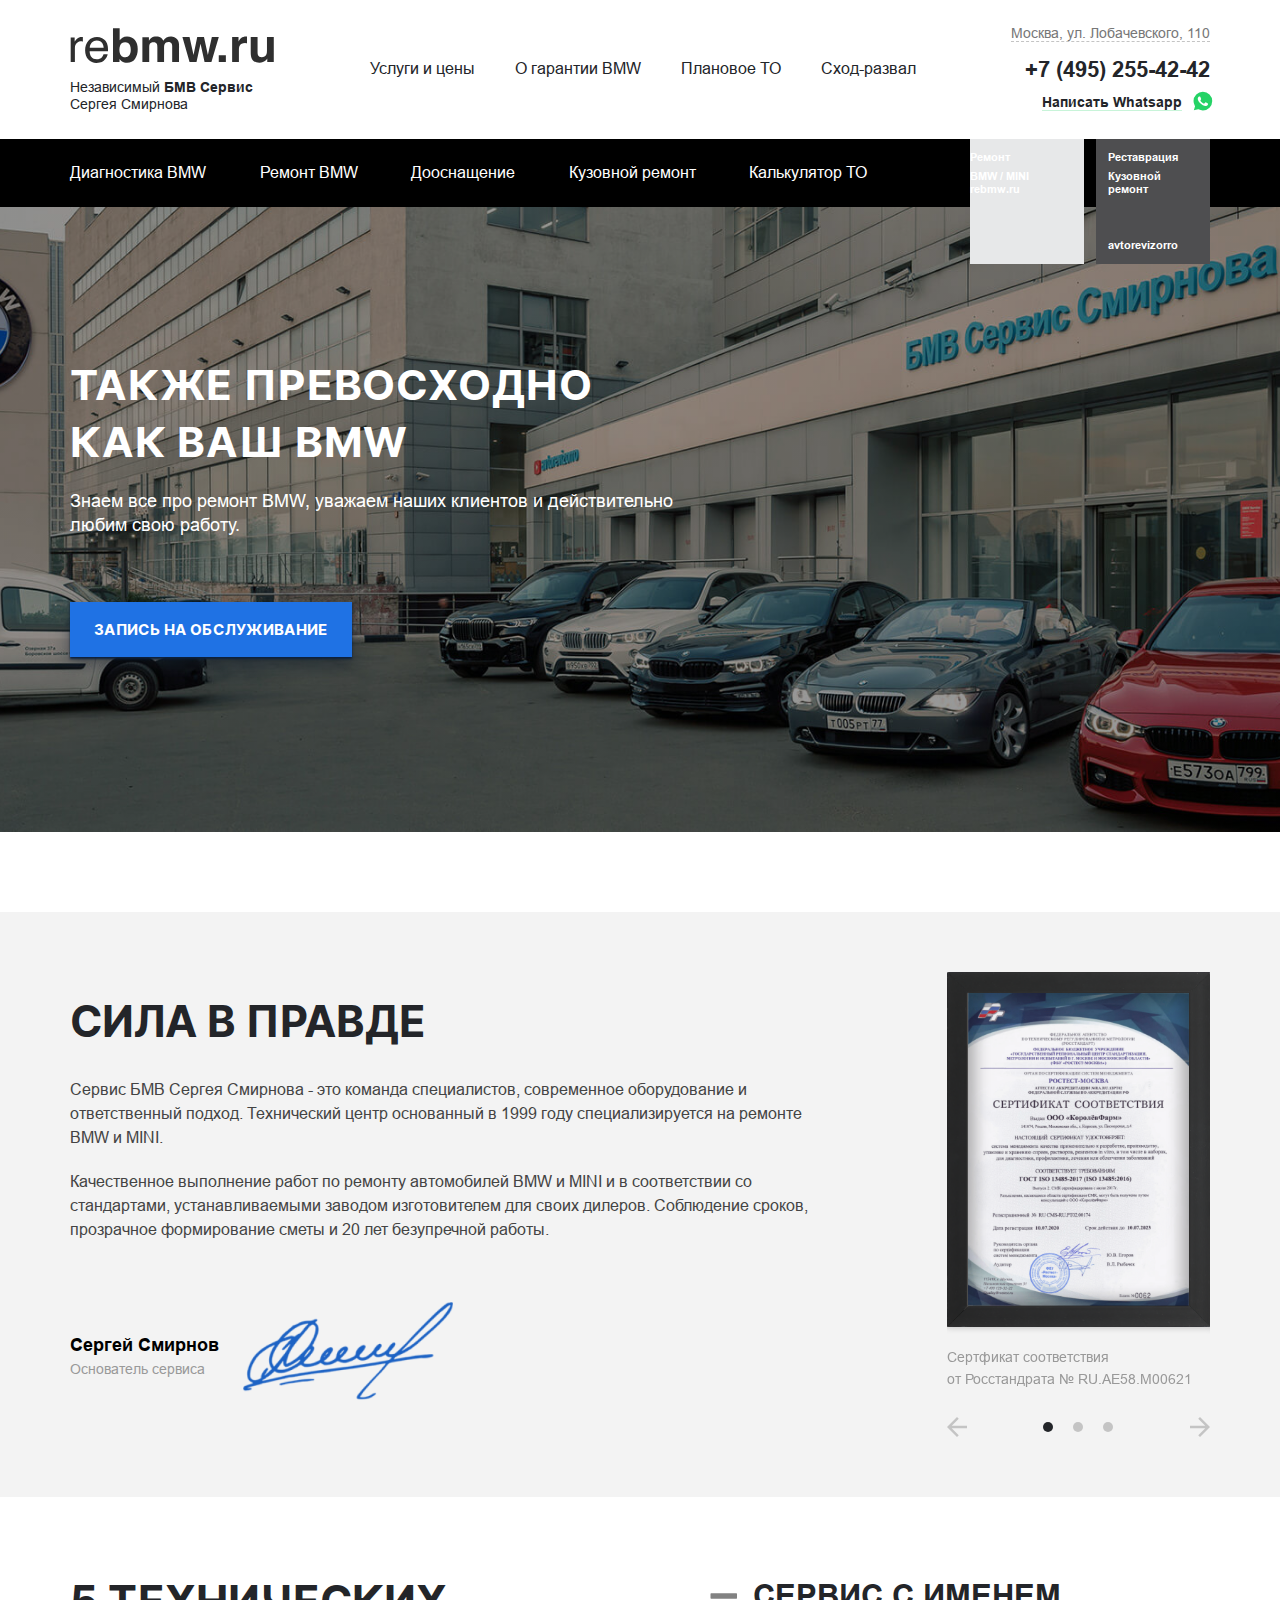
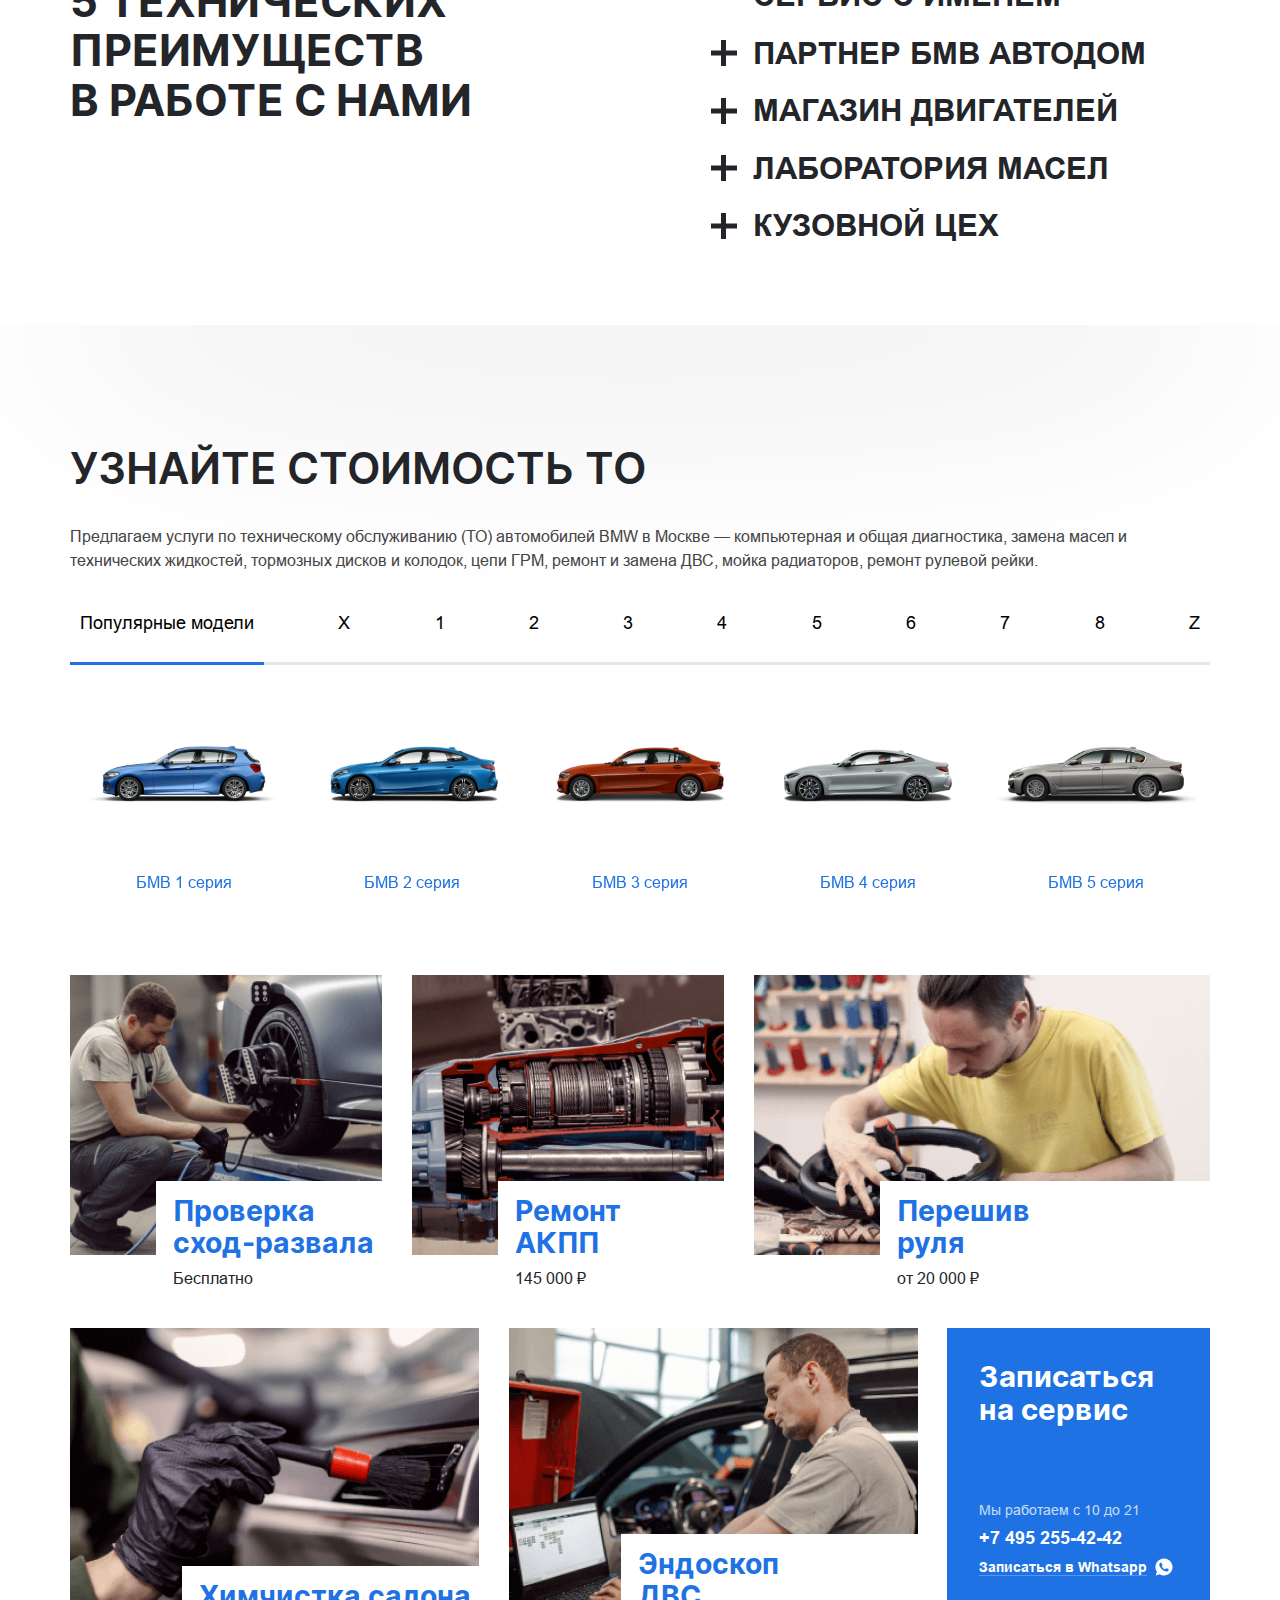
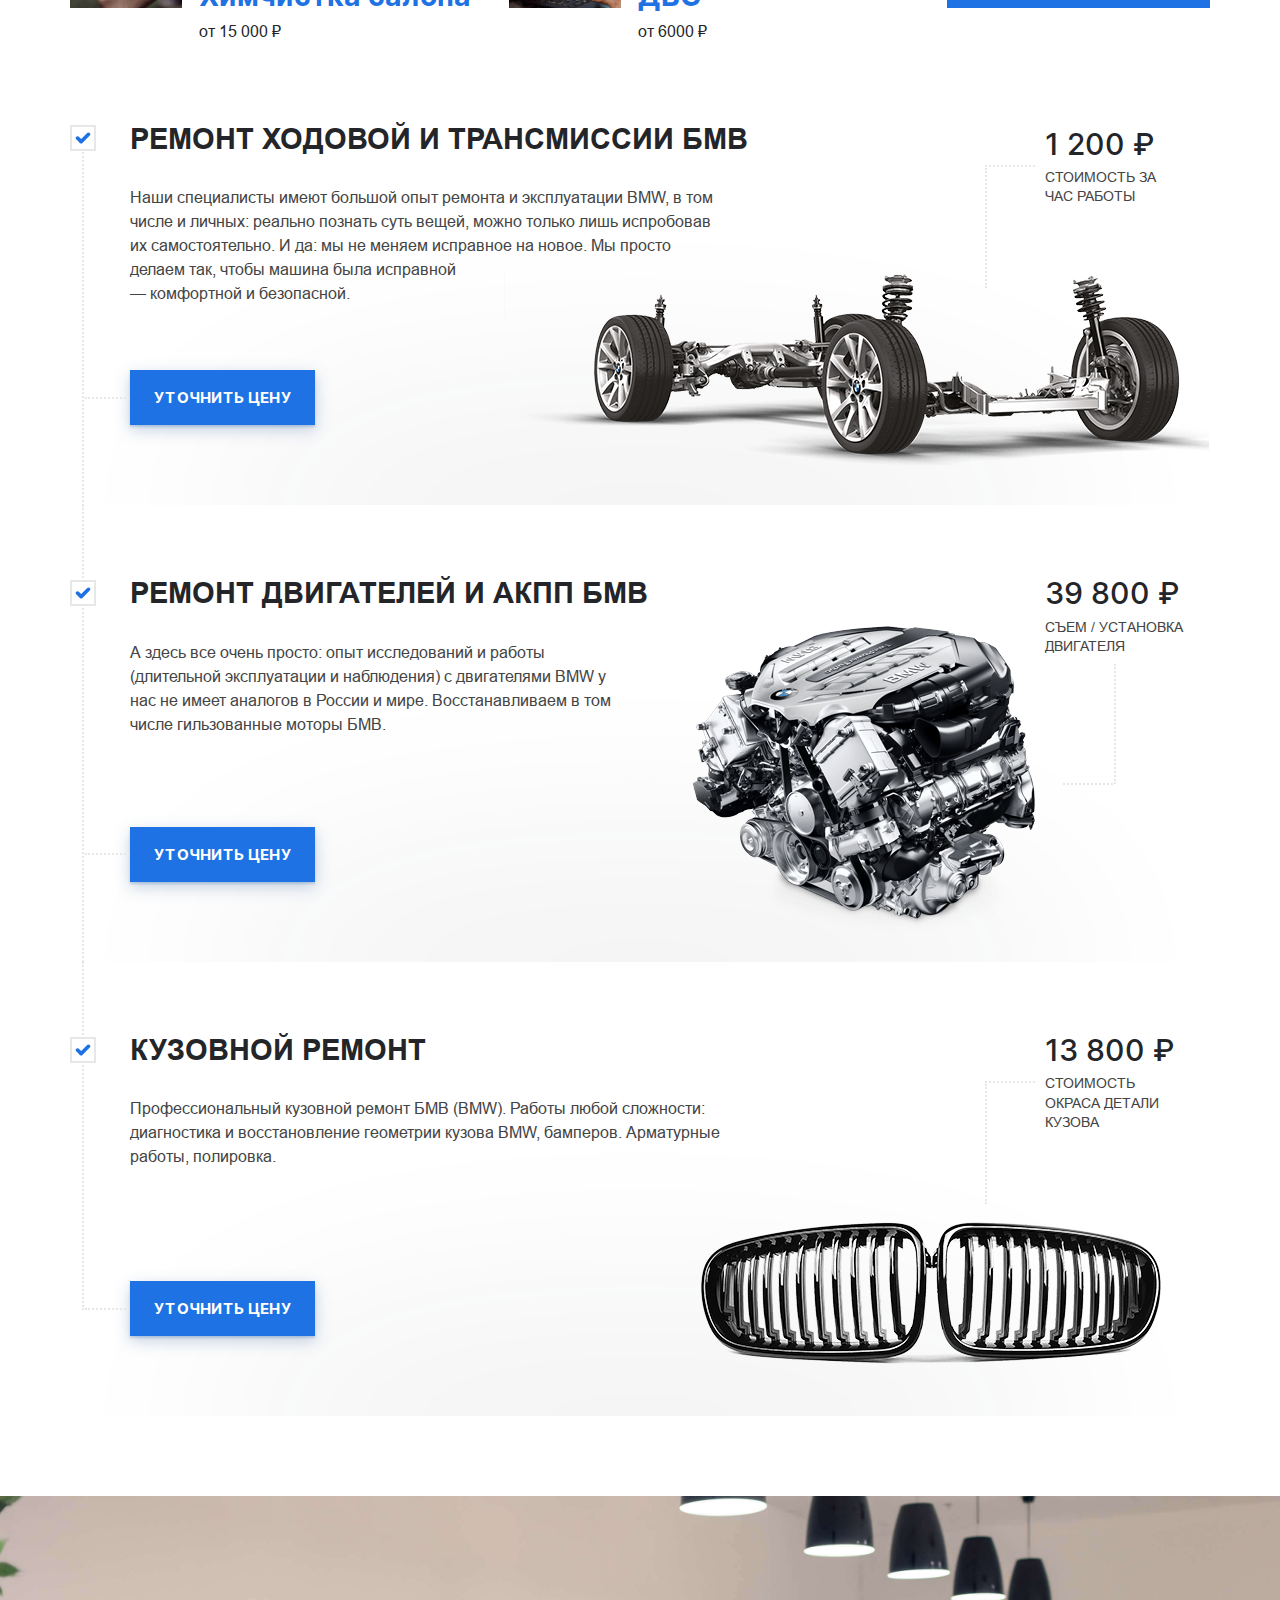
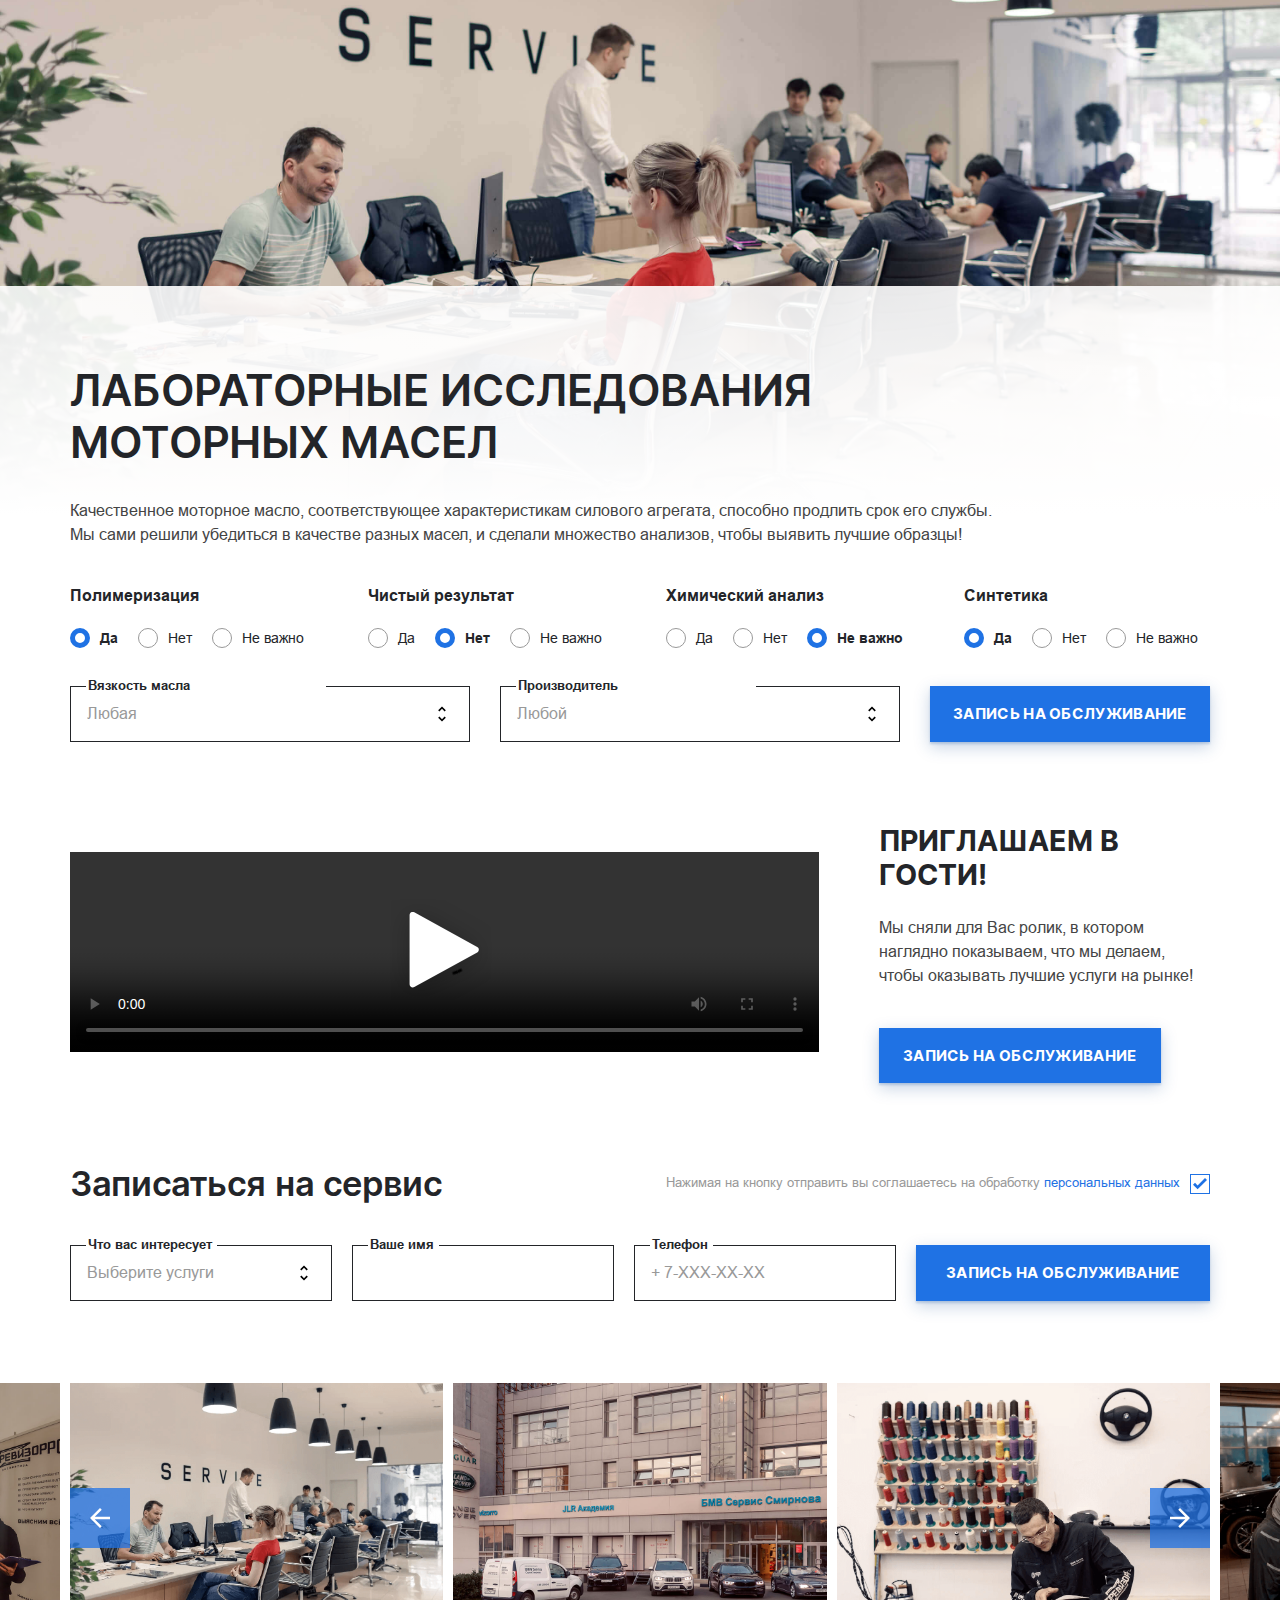
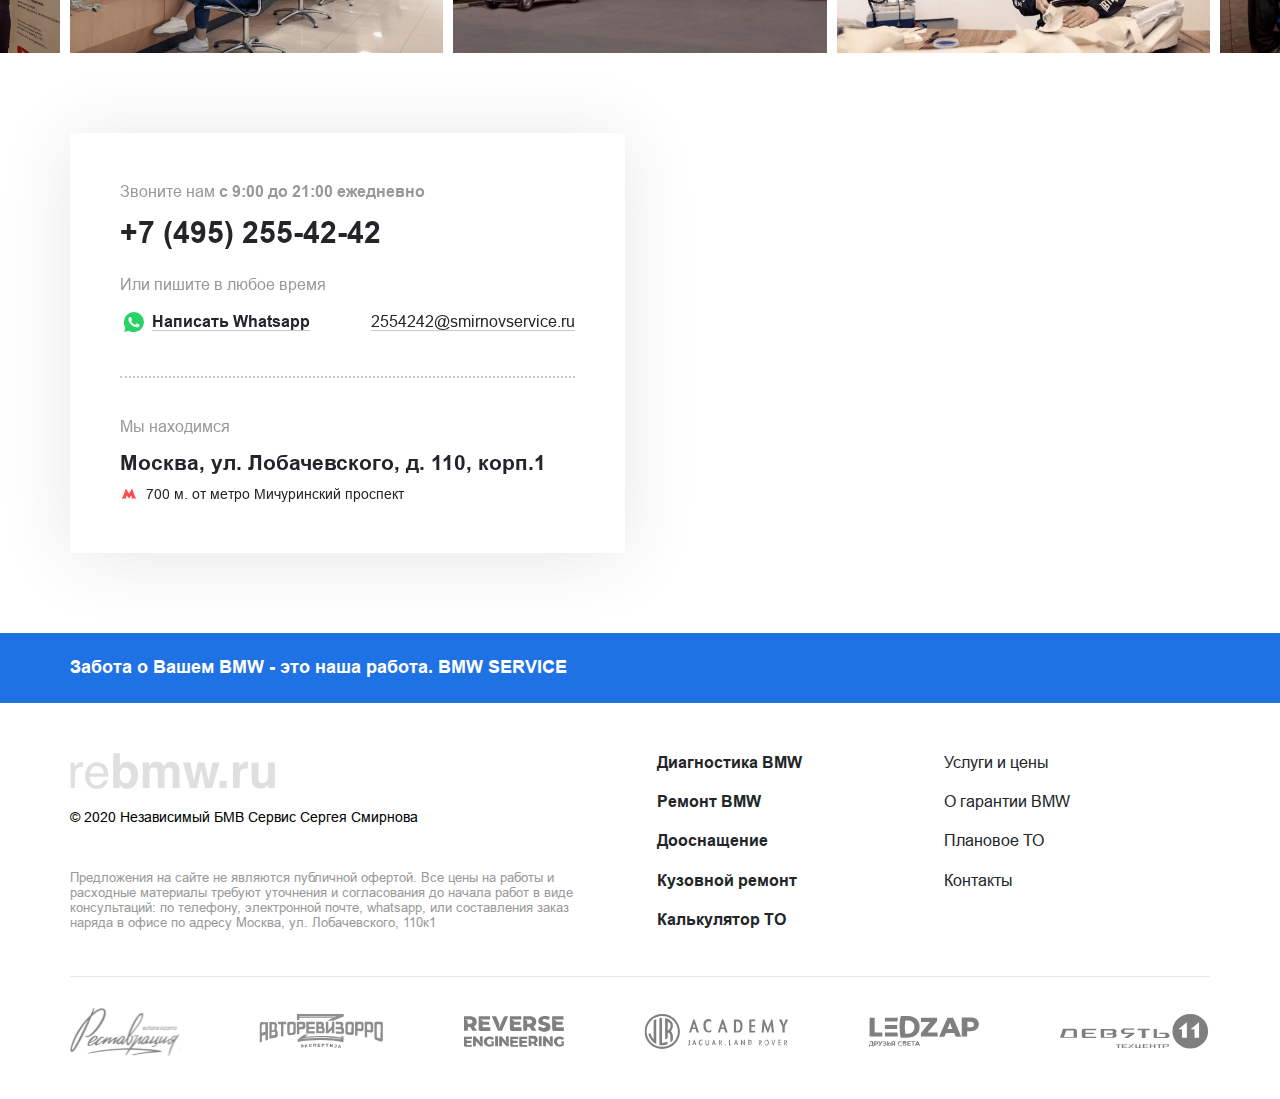
==== commit fd41a3dc: "Add files via upload" ====
--- a/index.html
+++ b/index.html
@@ -52,7 +52,7 @@
 							<a href="prices.html" class="header-nav__link">Услуги и цены</a>
 							<a href="warranty.html" class="header-nav__link">О гарантии BMW</a>
 							<a href="maintenance.html" class="header-nav__link">Плановое ТО</a>
-							<a href="contact.html" class="header-nav__link">Контакты</a>
+							<a href="skhod-razval.html" class="header-nav__link">Сход-развал</a>
 						</nav>
 						<div class="header__contact">
 							<a href="https://yandex.ru/maps/org/bmv_servis_smirnova/231468384403/?from=mapframe&ll=37.477049%2C55.690359&z=17" class="header__address" target="blank"><span class="mobile-none">Москва,</span> ул. Лобачевского, 110</a>
@@ -77,7 +77,7 @@
 								<li><a href="prices.html" class="header-subnav__link">Услуги и цены</a></li>
 								<li><a href="warranty.html" class="header-subnav__link">О гарантии BMW</a></li>
 								<li><a href="maintenance.html" class="header-subnav__link">Плановое ТО</a></li>
-								<li><a href="contact.html" class="header-subnav__link">Контакты</a></li>
+								<li><a href="skhod-razval.html" class="header-subnav__link">Сход-развал</a></li>
 							</ul>
 							<ul>
 								<li><a href="diagnostics.html" class="header-subnav__link">Диагностика BMW</a></li>
@@ -89,7 +89,11 @@
 						</nav>
 						<a href="index.html" class="header-info">
 							<div class="header-info__box header-info__box_gray">
-								<img src="assets/images/smirnov-service.svg" alt="">
+								<div>
+									<div class="header-info__item">Ремонт</div>
+									<div class="header-info__item">BMW / MINI</div>
+								</div>
+								<div class="header-info__item">rebmw.ru</div>
 							</div>
 							<div class="header-info__box header-info__box_dgray">
 								<div>
@@ -108,32 +112,13 @@
 			<section class="intro section">
 				<div class="container">
 					<h1 class="intro__title">Также превосходно<br> как Ваш BMW</h1>
-					<div class="intro__description">Знаем все про ремонт BMW. <span class="mobile-none">Мы позаботились о том, чтобы каждый владелец автомобиля нашел в техническом центре то, что нужно.</span></div>
+					<div class="intro__description">Знаем все про ремонт BMW, уважаем наших клиентов и действительно любим свою работу.</div>
 					<a href="#" class="btn btn_onblack" data-scroll="application">
 						<span>Запись на обслуживание</span>
 						<span>Записаться</span>
 					</a>
 				</div>
 			</section><!--/intro-->
-			<section class="about section">
-				<div class="container">
-					<div class="about__inner">
-						<div class="about-video">
-							<div class="about-video__content">
-								<img src="assets/images/video-place.png" alt="">
-							</div>
-							<div class="about-video__icon">
-								<img src="assets/images/play-icon.svg" alt="">
-							</div>
-						</div>
-						<div class="about__info">
-							<h3 class="about__title title-small">Узнайте все о нас за 2 минуты</h3>
-							<div class="about__description description">Мы сняли для Вас ролик, в котором наглядно показываем, что мы делаем, чтобы оказывать лучшие услуги на рынке!</div>
-							<a href="#" class="btn" data-scroll="application">Запись на обслуживание</a>
-						</div>
-					</div>
-				</div>
-			</section><!--/about-->
 			<section class="history section">
 				<div class="container">
 					<div class="history__inner">
@@ -213,14 +198,12 @@
 				<div class="container">
 					<div class="advantages__inner">
 						<div class="advantages__head">
-							<h2 class="advantages__title title title_bold">5 технических преимуществ в работе с нами</h2>
-							<div class="advantages__description description">Эксперт в ремонте моторов BMW</div>
-							<a href="#" class="btn">Подробнее о нас</a>
+							<h2 class="advantages__title title title_bold">5 технических преимуществ<br> в работе с нами</h2>
 						</div>
 						<div class="advantages__info">
 							<div class="advantages__item">
-								<div class="advantages__name">СЕРВИС С ИМЕНЕМ</div>
-								<div class="advantages__text description">Сделано простыми людьми. Просто профессионалами любимого дела и любителями всего профессионального.</div>
+								<div class="advantages__name active">СЕРВИС С ИМЕНЕМ</div>
+								<div class="advantages__text description show">Сделано простыми людьми. Просто профессионалами любимого дела и любителями всего профессионального.</div>
 							</div><!--/advantages__item-->
 							<div class="advantages__item">
 								<div class="advantages__name">ПАРТНЕР БМВ АВТОДОМ</div>
@@ -445,7 +428,7 @@
 									<img src="assets/images/service/service_1.png" alt="">
 								</div>
 								<div class="service__info">
-									<div class="service__title">Проверка<br> сход-развал</div>
+									<div class="service__title">Проверка<br> сход-развала</div>
 									<div class="service__price">Бесплатно</div>
 								</div>
 							</a><!---/service__item-->
@@ -771,53 +754,25 @@
 					</div>
 				</div>
 			</section><!--/laboratory-->
-			<section class="projects section">
-				<div class="container">
-					<h2 class="projects__title title">Наши проекты</h2>
-					<div class="projects__inner">
-						<div class="projects__box">
-							<div class="projects__item">
-								<div class="projects__photo">
-									<img src="assets/images/project-photo_1.png" alt="">
-								</div>
-								<div class="projects__info">
-									<div class="projects__name">
-										<img src="assets/images/yt-icon.svg" alt="">
-										<span>Avtorevizorro</span>
-									</div>
-									<div class="projects__desc">Шоу на YouTube</div>
-									<a href="https://www.youtube.com/channel/UCQRLRt9lof67ZWts843EOJw" class="projects__btn" target="blank">
-										<span>Смотреть</span>
-										<svg>
-											<use xlink:href="#arrow-small"></use>
-										</svg>
-									</a>
-								</div>
-							</div>
-						</div><!--/projects__box-->
-						<div class="projects__box">
-							<div class="projects__item">
-								<div class="projects__photo">
-									<img src="assets/images/project-photo_2.png" alt="">
-								</div>
-								<div class="projects__info">
-									<div class="projects__name">
-										<img src="assets/images/inst-icon.svg" alt="">
-										<span>AVTOREVIZORRO.RESTORATION</span>
-									</div>
-									<div class="projects__desc">Примеры работ кузовного цеха</div>
-									<a href="https://www.instagram.com/avtorevizorro.restoration/" class="projects__btn" target="blank">
-										<span>ПЕРЕЙТИ</span>
-										<svg>
-											<use xlink:href="#arrow-small"></use>
-										</svg>
-									</a>
-								</div>
-							</div>
-						</div><!--/projects__box-->
-					</div>
-				</div>
-			</section><!--/projects-->
+			<section class="about section">
+				<div class="container">
+					<div class="about__inner">
+						<div class="about-video">
+							<div class="about-video__content">
+								    <video controls src="assets/images/video/rebmw.mp4"></video>
+							</div>
+							<div class="about-video__icon">
+								<img src="assets/images/play-icon.svg" alt="">
+							</div>
+						</div>
+						<div class="about__info">
+							<h3 class="about__title title-small">ПРИГЛАШАЕМ В ГОСТИ!</h3>
+							<div class="about__description description">Мы сняли для Вас ролик, в котором наглядно показываем, что мы делаем, чтобы оказывать лучшие услуги на рынке!</div>
+							<a href="#" class="btn" data-scroll="application">Запись на обслуживание</a>
+						</div>
+					</div>
+				</div>
+			</section><!--/about-->
 			<section class="application section" id="application">
 				<div class="container">
 					<form action="#" class="application__form form">
--- a/assets/css/style.css
+++ b/assets/css/style.css
@@ -128,7 +128,7 @@
   align-items: flex-end; }
 
 .header-bottom {
-  background-color: #232529; }
+  background-color: #000; }
   .header-bottom__inner {
     display: -webkit-box;
     display: -ms-flexbox;
@@ -193,7 +193,7 @@
     padding: 25px 0;
     font-family: "Arial", sans-serif;
     font-size: 16px;
-    font-weight: 700;
+    font-weight: 400;
     color: #ffffff;
     line-height: 1.125;
     position: relative; }
@@ -210,8 +210,9 @@
       -webkit-transition: all .2s linear;
       -o-transition: all .2s linear;
       transition: all .2s linear; }
-    .header-subnav__link:hover:after {
-      opacity: 1; }
+    @media (min-width: 992px) {
+      .header-subnav__link:hover:after {
+        opacity: 1; } }
 
 .header-info {
   position: relative;
@@ -534,10 +535,10 @@
       padding-right: 0;
       margin-right: 0;
       font-size: 13px; }
-      .breadcrumbs__item:first-child {
+      .breadcrumbs__item:nth-last-child(2) {
         display: inline-block;
         padding-left: 18px; }
-        .breadcrumbs__item:first-child:before {
+        .breadcrumbs__item:nth-last-child(2):before {
           content: "";
           width: 8px;
           height: 12px;
@@ -897,6 +898,2405 @@
     font-size: 15px; } }
 
 /*==========/adaptive============*/
+/*Reset
+===============*/
+* {
+  padding: 0;
+  margin: 0;
+  border: 0; }
+
+*, *:before, *:after {
+  -moz-box-sizing: border-box;
+  -webkit-box-sizing: border-box;
+  box-sizing: border-box; }
+
+:focus, :active {
+  outline: none; }
+
+a:focus, a:active {
+  outline: none; }
+
+nav, footer, header, aside {
+  display: block; }
+
+html, body {
+  height: 100%;
+  width: 100%;
+  font-size: 100%;
+  font-family: "Arial", sans-serif;
+  line-height: 1;
+  font-size: 16px;
+  color: #232529;
+  background-color: #ffffff;
+  -ms-text-size-adjust: 100%;
+  -moz-text-size-adjust: 100%;
+  -webkit-text-size-adjust: 100%; }
+
+input, button, textarea {
+  font-family: inherit; }
+
+input::-ms-clear {
+  display: none; }
+
+button {
+  cursor: pointer; }
+
+button::-moz-focus-inner {
+  padding: 0;
+  border: 0; }
+
+a, a:visited {
+  text-decoration: none; }
+
+a:hover {
+  text-decoration: none; }
+
+ul li {
+  list-style: none; }
+
+img {
+  vertical-align: top; }
+
+h1, h2, h3, h4, h5, h6 {
+  font-size: inherit;
+  font-weight: 400; }
+
+/*--------------------*/
+body.hidden {
+  overflow: hidden; }
+
+.container {
+  width: 100%;
+  max-width: 1170px;
+  padding: 0 15px;
+  margin: 0 auto; }
+
+.wrapper {
+  min-height: 100vh;
+  overflow: hidden;
+  position: relative; }
+
+.section {
+  margin-bottom: 80px; }
+
+.btn {
+  display: -webkit-inline-box;
+  display: -ms-inline-flexbox;
+  display: inline-flex;
+  -webkit-box-align: center;
+  -ms-flex-align: center;
+  align-items: center;
+  -webkit-box-pack: center;
+  -ms-flex-pack: center;
+  justify-content: center;
+  text-align: center;
+  font-family: "Inter", sans-serif;
+  font-size: 15px;
+  font-weight: 700;
+  letter-spacing: 0.02em;
+  color: #ffffff;
+  text-transform: uppercase;
+  -webkit-transition: all .2s linear;
+  -o-transition: all .2s linear;
+  transition: all .2s linear;
+  padding: 20px 24px;
+  background-color: #1F72E4;
+  -webkit-box-shadow: 0px 5px 15px rgba(27, 78, 147, 0.25), 0px 2px 2px rgba(25, 85, 167, 0.21);
+  box-shadow: 0px 5px 15px rgba(27, 78, 147, 0.25), 0px 2px 2px rgba(25, 85, 167, 0.21); }
+  .btn:hover {
+    -webkit-box-shadow: 0px 5px 15px rgba(27, 78, 147, 0.1);
+    box-shadow: 0px 5px 15px rgba(27, 78, 147, 0.1); }
+  .btn_onblack {
+    -webkit-box-shadow: 0px 7px 15px rgba(20, 30, 44, 0.5), 0px 2px 2px #082246;
+    box-shadow: 0px 7px 15px rgba(20, 30, 44, 0.5), 0px 2px 2px #082246; }
+    .btn_onblack:hover {
+      -webkit-box-shadow: 0px 7px 15px #1C3B65;
+      box-shadow: 0px 7px 15px #1C3B65; }
+
+.btn-wrapper {
+  margin-top: 40px;
+  text-align: center; }
+  .btn-wrapper .btn {
+    padding: 20px;
+    min-width: 360px; }
+
+.title {
+  font-family: "Inter", sans-serif;
+  font-size: 48px;
+  font-weight: 600;
+  color: #232529;
+  line-height: 1.2;
+  text-transform: uppercase; }
+  .title_bold {
+    font-weight: 700; }
+  .title.mb-40 {
+    margin-bottom: 40px; }
+  @media (max-width: 1600px) {
+    .title {
+      font-size: calc(30px + 18 * ((100vw - 375px) / 1225)); } }
+
+.title-small {
+  font-family: "Inter", sans-serif;
+  font-size: 30px;
+  font-weight: 700;
+  color: #232529;
+  line-height: 1.2;
+  text-transform: uppercase; }
+  @media (max-width: 1600px) {
+    .title-small {
+      font-size: calc(24px + 6 * ((100vw - 375px) / 1225)); } }
+
+.title-medium {
+  font-family: "Inter", sans-serif;
+  font-size: 36px;
+  font-weight: 700;
+  line-height: 1.21;
+  color: #232529; }
+  @media (max-width: 1600px) {
+    .title-medium {
+      font-size: calc(24px + 12 * ((100vw - 375px) / 1225)); } }
+  .title-medium.mb-40 {
+    margin-bottom: 40px; }
+  .title-medium_center {
+    text-align: center; }
+
+.title-big {
+  font-family: "Inter", sans-serif;
+  font-size: 48px;
+  font-weight: 700;
+  color: #232529;
+  line-height: 1.15; }
+  @media (max-width: 1600px) {
+    .title-big {
+      font-size: calc(22px + 26 * ((100vw - 375px) / 1225)); } }
+
+.description {
+  font-family: "Arial", sans-serif;
+  font-size: 16px;
+  font-weight: 400;
+  color: #444444;
+  line-height: 1.5; }
+  .description_big {
+    font-size: 18px; }
+  .description p {
+    margin-bottom: 20px; }
+    .description p:last-child {
+      margin-bottom: 0; }
+  .description a {
+    color: #1F72E4; }
+  .description .bold {
+    font-weight: 700; }
+
+/*==========Slider-arrow=========*/
+.slider-arrows {
+  display: -webkit-box;
+  display: -ms-flexbox;
+  display: flex;
+  -webkit-box-align: center;
+  -ms-flex-align: center;
+  align-items: center; }
+  .slider-arrows .swiper-pagination {
+    position: static;
+    margin: 0 15px; }
+  .slider-arrows .swiper-pagination-bullet {
+    width: 10px;
+    height: 10px;
+    background-color: #C4C4C4;
+    opacity: 1;
+    margin: 0 20px 0 0 !important; }
+    .slider-arrows .swiper-pagination-bullet:last-child {
+      margin-right: 0 !important; }
+  .slider-arrows .swiper-pagination-bullet-active {
+    background-color: #232529; }
+  .slider-arrows_blue .swiper-pagination-bullet-active {
+    background-color: #1F72E4; }
+  .slider-arrows_blue .slider-arrow:hover svg {
+    fill: #1F72E4; }
+
+.slider-arrow {
+  cursor: pointer;
+  height: 20px; }
+  .slider-arrow svg {
+    width: 20px;
+    height: 20px;
+    fill: #C4C4C4;
+    -webkit-transition: all .2s linear;
+    -o-transition: all .2s linear;
+    transition: all .2s linear; }
+  .slider-arrow_next svg {
+    -webkit-transform: rotate(180deg);
+    -ms-transform: rotate(180deg);
+    transform: rotate(180deg); }
+  .slider-arrow:hover svg {
+    fill: #232529; }
+
+/*==========/slider-arrow=========*/
+/*=========Tabs=========*/
+.tab_2, .tab_3, .tab_4,
+.tab_5, .tab_6, .tab_7, .tab_8,
+.tab_9, .tab_10, .tab_11,
+.tab_12, .tab_13, .tab_14, .tab_15 {
+  display: none; }
+
+/*=========/tabs=========*/
+/*==========Intro==========*/
+.intro {
+  background: -webkit-gradient(linear, left top, right top, from(rgba(0, 0, 0, 0.4)), color-stop(35%, rgba(0, 0, 0, 0.4)), to(rgba(0, 0, 0, 0.4))), url("../images/intro-bg.jpg") bottom 30% center no-repeat;
+  background: -webkit-linear-gradient(left, rgba(0, 0, 0, 0.4) 0%, rgba(0, 0, 0, 0.4) 35%, rgba(0, 0, 0, 0.4) 100%), url("../images/intro-bg.jpg") bottom 30% center no-repeat;
+  background: -o-linear-gradient(left, rgba(0, 0, 0, 0.4) 0%, rgba(0, 0, 0, 0.4) 35%, rgba(0, 0, 0, 0.4) 100%), url("../images/intro-bg.jpg") bottom 30% center no-repeat;
+  background: linear-gradient(90deg, rgba(0, 0, 0, 0.4) 0%, rgba(0, 0, 0, 0.4) 35%, rgba(0, 0, 0, 0.4) 100%), url("../images/intro-bg.jpg") bottom 30% center no-repeat;
+  background-size: cover;
+  padding: 150px 0 175px; }
+  .intro.intro_sr {
+    padding: 55px 0 130px;
+    background: url("../images/bg-sr.png") 42% 20% no-repeat;
+    position: relative; }
+    .intro.intro_sr:after {
+      content: "";
+      width: 100%;
+      height: 100%;
+      background: -webkit-linear-gradient(2.6deg, #000000 21.22%, rgba(0, 0, 0, 0) 70.95%);
+      background: -o-linear-gradient(2.6deg, #000000 21.22%, rgba(0, 0, 0, 0) 70.95%);
+      background: linear-gradient(87.4deg, #000000 21.22%, rgba(0, 0, 0, 0) 70.95%);
+      opacity: 0.75;
+      position: absolute;
+      top: 0;
+      left: 0;
+      z-index: 1; }
+    .intro.intro_sr .container {
+      position: relative;
+      z-index: 2; }
+    .intro.intro_sr .breadcrumbs {
+      margin-top: 0; }
+      .intro.intro_sr .breadcrumbs__item {
+        color: #ffffff; }
+        .intro.intro_sr .breadcrumbs__item a {
+          color: #ffffff; }
+        .intro.intro_sr .breadcrumbs__item:last-child {
+          opacity: 0.5; }
+    .intro.intro_sr .intro__title {
+      padding-bottom: 40px;
+      margin-bottom: 40px;
+      position: relative; }
+      .intro.intro_sr .intro__title:after {
+        content: "";
+        width: 85px;
+        height: 3px;
+        background-color: #ffffff;
+        opacity: 0.25;
+        position: absolute;
+        left: 0;
+        bottom: 0;
+        z-index: 1; }
+    .intro.intro_sr .intro__description {
+      max-width: 730px; }
+  .intro__title {
+    font-family: "Inter", sans-serif;
+    font-size: 48px;
+    font-weight: 700;
+    color: #ffffff;
+    line-height: 1.33333;
+    letter-spacing: 0.02em;
+    text-transform: uppercase;
+    margin-bottom: 20px; }
+    @media (max-width: 1600px) {
+      .intro__title {
+        font-size: calc(26px + 22 * ((100vw - 375px) / 1225)); } }
+  .intro__description {
+    max-width: 650px;
+    font-family: "Arial", sans-serif;
+    font-size: 18px;
+    font-weight: 400;
+    color: #ffffff;
+    line-height: 1.3333;
+    margin-bottom: 64px; }
+    .intro__description .bold {
+      font-weight: 700; }
+    .intro__description p {
+      margin-bottom: 25px; }
+      .intro__description p:last-child {
+        margin-bottom: 0; }
+  .intro .btn span:nth-child(2) {
+    display: none; }
+
+/*==========/intro==========*/
+/*=========About========*/
+.about_repair {
+  padding: 80px 0; }
+  .about_repair .about-video {
+    width: 57.8%; }
+  .about_repair .about__info {
+    width: 42.2%; }
+
+.about__inner {
+  display: -webkit-box;
+  display: -ms-flexbox;
+  display: flex;
+  -webkit-box-align: center;
+  -ms-flex-align: center;
+  align-items: center; }
+
+.about-video {
+  width: 65.7%;
+  position: relative;
+  cursor: pointer; }
+  .about-video__content > * {
+    width: 100%;
+    min-height: 200px;
+    -o-object-fit: cover;
+    object-fit: cover; }
+  .about-video__icon {
+    position: absolute;
+    top: 50%;
+    left: 50%;
+    -webkit-transform: translate(-50%, -50%);
+    -ms-transform: translate(-50%, -50%);
+    transform: translate(-50%, -50%);
+    -webkit-transition: all .2s linear;
+    -o-transition: all .2s linear;
+    transition: all .2s linear; }
+    .about-video__icon.hide {
+      opacity: 0; }
+    .about-video__icon img {
+      width: 120px; }
+
+.about__info {
+  width: 34.3%;
+  padding-left: 60px; }
+
+.about__title {
+  margin-bottom: 24px; }
+
+.about__description {
+  margin-bottom: 40px; }
+
+/*=========/about========*/
+/*=========History============*/
+.history {
+  padding: 60px 0;
+  background-color: #F3F3F3; }
+  .history__inner {
+    display: -webkit-box;
+    display: -ms-flexbox;
+    display: flex;
+    -webkit-box-align: center;
+    -ms-flex-align: center;
+    align-items: center; }
+  .history__info {
+    width: 65.7%; }
+  .history__certificates {
+    width: 34.3%;
+    padding-left: 128px; }
+  .history__title {
+    margin-bottom: 30px; }
+  .history__description {
+    margin-bottom: 60px; }
+  .history-founder {
+    display: -webkit-box;
+    display: -ms-flexbox;
+    display: flex;
+    -webkit-box-align: center;
+    -ms-flex-align: center;
+    align-items: center; }
+    .history-founder__info {
+      margin-right: 24px; }
+    .history-founder__name {
+      font-family: "Arial", sans-serif;
+      font-size: 18px;
+      font-weight: 700;
+      color: #000;
+      line-height: 1.33333; }
+    .history-founder__stat {
+      font-family: "Arial", sans-serif;
+      font-size: 14px;
+      font-weight: 400;
+      color: #999;
+      line-height: 1.7; }
+    .history-founder__sign img {
+      width: 220px;
+      max-width: 100%; }
+
+/*=========/history============*/
+/*========Certificates===========*/
+.certificates__slide {
+  margin-bottom: 26px; }
+
+.certificates__photo {
+  padding: 21px;
+  position: relative;
+  z-index: 1;
+  margin-bottom: 20px; }
+  .certificates__photo:before {
+    content: "";
+    width: 100%;
+    height: 100%;
+    background: url("../images/border.png") center no-repeat;
+    background-size: 100% 100%;
+    position: absolute;
+    top: 0;
+    left: 0;
+    z-index: 1; }
+  .certificates__photo:after {
+    content: "";
+    width: 100%;
+    height: 100%;
+    background: #000;
+    opacity: .25;
+    -webkit-filter: blur(3.5px);
+    filter: blur(3.5px);
+    position: absolute;
+    top: 0;
+    left: 0;
+    z-index: -1; }
+
+.certificates__zoom {
+  width: 100%;
+  height: 100%;
+  position: absolute;
+  top: 0;
+  left: 0;
+  z-index: 2;
+  opacity: 0;
+  -webkit-transition: all .2s linear;
+  -o-transition: all .2s linear;
+  transition: all .2s linear;
+  pointer-events: none; }
+  .certificates__zoom:after {
+    content: "";
+    width: 100%;
+    height: 100%;
+    background-color: #1F72E4;
+    opacity: 0.5;
+    position: absolute;
+    top: 0;
+    left: 0;
+    z-index: 1;
+    -webkit-transition: all .2s linear;
+    -o-transition: all .2s linear;
+    transition: all .2s linear; }
+  .certificates__zoom:before {
+    content: "";
+    width: 70px;
+    height: 70px;
+    background-color: rgba(255, 255, 255, 0.95);
+    border-radius: 50%;
+    position: absolute;
+    top: 50%;
+    left: 50%;
+    -webkit-transform: translate(-50%, -50%);
+    -ms-transform: translate(-50%, -50%);
+    transform: translate(-50%, -50%);
+    z-index: 2; }
+  .certificates__zoom img {
+    position: absolute;
+    top: 50%;
+    left: 50%;
+    -webkit-transform: translate(-50%, -50%);
+    -ms-transform: translate(-50%, -50%);
+    transform: translate(-50%, -50%);
+    z-index: 3; }
+
+.certificates__img {
+  cursor: pointer;
+  position: relative;
+  z-index: 1;
+  /*&:before {
+			content: "";
+			width: calc(100% + 5px);
+			height: calc(100% + 5px);
+			background: #000000;
+			filter: blur(7.5px);
+			position: absolute;
+			top: -2.5px;
+			left: -2.5px;
+			z-index: -1;
+			box-shadow: 0px 0px 8px 4px rgba(0, 0, 0, 0.2) inset;
+		}*/ }
+  .certificates__img:before {
+    pointer-events: none;
+    content: "";
+    width: 100%;
+    height: 100%;
+    position: absolute;
+    top: 0;
+    left: 0;
+    z-index: 1;
+    -webkit-box-shadow: 0px 0px 15px 7px rgba(0, 0, 0, 0.3) inset;
+    box-shadow: 0px 0px 15px 7px rgba(0, 0, 0, 0.3) inset; }
+  .certificates__img:hover .certificates__zoom {
+    opacity: 1; }
+  .certificates__img > img {
+    width: 100%; }
+
+.certificates__description {
+  font-family: "Arial", sans-serif;
+  font-size: 14px;
+  font-weight: 400;
+  color: #999999;
+  line-height: 1.55; }
+
+/*========/certificates===========*/
+/*=========Advantages========*/
+.advantages__inner {
+  display: -webkit-box;
+  display: -ms-flexbox;
+  display: flex;
+  -webkit-box-align: start;
+  -ms-flex-align: start;
+  align-items: flex-start; }
+
+.advantages__head {
+  width: 55.5%;
+  padding-right: 36px; }
+
+.advantages__info {
+  width: 44.5%; }
+
+.advantages__title {
+  margin-bottom: 25px;
+  line-height: 1.14; }
+
+.advantages__description {
+  margin-bottom: 40px; }
+
+.advantages__item {
+  margin-bottom: 20px; }
+  .advantages__item:last-child {
+    margin-bottom: 0; }
+
+.advantages__name {
+  font-family: "Arial", sans-serif;
+  font-size: 36px;
+  font-weight: 700;
+  color: #232529;
+  line-height: 1.2;
+  text-transform: uppercase;
+  padding-left: 50px;
+  position: relative;
+  cursor: pointer; }
+  @media (max-width: 1600px) {
+    .advantages__name {
+      font-size: calc(18px + 18 * ((100vw - 375px) / 1225)); } }
+  .advantages__name:before {
+    content: "";
+    width: 26px;
+    height: 5px;
+    background-color: #232529;
+    position: absolute;
+    top: 50%;
+    -webkit-transform: translateY(-50%);
+    -ms-transform: translateY(-50%);
+    transform: translateY(-50%);
+    left: 8.33px;
+    z-index: 1;
+    -webkit-transition: all .2s linear;
+    -o-transition: all .2s linear;
+    transition: all .2s linear; }
+  .advantages__name:after {
+    content: "";
+    width: 5px;
+    height: 26px;
+    background-color: #232529;
+    position: absolute;
+    top: 50%;
+    -webkit-transform: translateY(-50%);
+    -ms-transform: translateY(-50%);
+    transform: translateY(-50%);
+    left: 18.33px;
+    z-index: 1;
+    -webkit-transition: all .2s linear;
+    -o-transition: all .2s linear;
+    transition: all .2s linear; }
+  .advantages__name.active:before, .advantages__name.active:after {
+    background-color: #828282; }
+  .advantages__name.active:after {
+    -webkit-transform: translateY(-50%) rotate(90deg);
+    -ms-transform: translateY(-50%) rotate(90deg);
+    transform: translateY(-50%) rotate(90deg); }
+
+.advantages__text {
+  display: none;
+  padding-top: 16px;
+  padding-left: 50px; }
+  .advantages__text a {
+    color: #1F72E4; }
+
+.advantages .btn {
+  padding: 20px 32px; }
+
+/*=========/advantages========*/
+/*==========Models=========*/
+.models {
+  overflow: hidden;
+  padding-top: 118px;
+  position: relative;
+  z-index: 1; }
+  .models__blur {
+    width: 1256px;
+    height: 252px;
+    position: absolute;
+    top: 0;
+    left: 50%;
+    -webkit-transform: translate(-50%, -50%);
+    -ms-transform: translate(-50%, -50%);
+    transform: translate(-50%, -50%);
+    z-index: -1;
+    opacity: 0.1;
+    -webkit-filter: blur(100px);
+    filter: blur(100px); }
+    .models__blur:after {
+      content: "";
+      width: 100%;
+      height: 100%;
+      background-color: #000;
+      position: absolute;
+      top: 0;
+      left: 0;
+      z-index: 1;
+      border-radius: 60%;
+      opacity: 0.5; }
+  .models__title {
+    margin-bottom: 30px; }
+  .models__description {
+    margin-bottom: 40px; }
+  .models .tabs-nav {
+    display: -webkit-box;
+    display: -ms-flexbox;
+    display: flex;
+    -webkit-box-pack: justify;
+    -ms-flex-pack: justify;
+    justify-content: space-between;
+    position: relative; }
+    .models .tabs-nav:after {
+      content: "";
+      width: 100%;
+      height: 3px;
+      background-color: #e7e7e7;
+      position: absolute;
+      bottom: 0;
+      left: 0;
+      z-index: 1; }
+    .models .tabs-nav a {
+      padding: 0 10px 30px;
+      display: inline-block;
+      font-family: "Arial", sans-serif;
+      font-size: 18px;
+      font-weight: 400;
+      color: #000;
+      line-height: 1.22;
+      position: relative; }
+      .models .tabs-nav a:after {
+        content: "";
+        width: 100%;
+        height: 3px;
+        background-color: #1F72E4;
+        position: absolute;
+        bottom: 0;
+        left: 0;
+        z-index: 2;
+        opacity: 0;
+        -webkit-transition: all .2s linear;
+        -o-transition: all .2s linear;
+        transition: all .2s linear; }
+      .models .tabs-nav a.active:after {
+        opacity: 1; }
+  .models__inner {
+    display: -webkit-box;
+    display: -ms-flexbox;
+    display: flex; }
+  .models__item {
+    padding: 41px 5px 0 5px;
+    text-align: center; }
+    .models__item:last-child {
+      margin-right: 0; }
+    .models__item:hover .models__photo img {
+      -webkit-transform: scale(1.1);
+      -ms-transform: scale(1.1);
+      transform: scale(1.1); }
+    .models__item:hover .models__name {
+      color: #232529; }
+  .models__photo {
+    margin-bottom: 45px;
+    -webkit-transition: all .3s linear;
+    -o-transition: all .3s linear;
+    transition: all .3s linear; }
+    .models__photo img {
+      width: 200px;
+      max-height: 120px;
+      max-width: 100%;
+      -webkit-transition: all .3s linear;
+      -o-transition: all .3s linear;
+      transition: all .3s linear; }
+  .models__name {
+    font-family: "Arial", sans-serif;
+    font-size: 16px;
+    font-weight: 400;
+    color: #1F72E4;
+    line-height: 1.5;
+    -webkit-transition: all .3s linear;
+    -o-transition: all .3s linear;
+    transition: all .3s linear; }
+
+/*==========/models=========*/
+/*=========Service==========*/
+.service_min .service__title {
+  font-size: 20px;
+  line-height: 1.5; }
+  @media (max-width: 1600px) {
+    .service_min .service__title {
+      font-size: calc(18px + 2 * ((100vw - 375px) / 1225)); } }
+
+.service_min .service__info {
+  max-width: 170px; }
+
+.service_bw .service__title {
+  font-size: 30px; }
+  @media (max-width: 1600px) {
+    .service_bw .service__title {
+      font-size: calc(22px + 8 * ((100vw - 375px) / 1225)); } }
+
+.service_bw .service__wrapper {
+  margin-bottom: -28px; }
+
+.service_bw .service__item {
+  margin-bottom: 28px;
+  width: calc(28.65% - 30px); }
+  .service_bw .service__item .service__info {
+    width: 84%; }
+  .service_bw .service__item_large .service__info, .service_bw .service__item_big .service__info {
+    width: 89.5%; }
+  .service_bw .service__item_big {
+    width: calc(37.5% - 30px); }
+  .service_bw .service__item_large {
+    width: calc(42.7% - 30px); }
+  .service_bw .service__item:hover .service__photo:after {
+    opacity: 0.65; }
+
+.service_bw .service__photo {
+  position: relative;
+  z-index: 1; }
+  .service_bw .service__photo img {
+    -webkit-filter: grayscale(1);
+    filter: grayscale(1); }
+  .service_bw .service__photo:after {
+    content: "";
+    width: 100%;
+    height: 100%;
+    background-color: #1F72E4;
+    opacity: 0;
+    position: absolute;
+    top: 0;
+    left: 0;
+    -webkit-transition: all .2s linear;
+    -o-transition: all .2s linear;
+    transition: all .2s linear;
+    z-index: 2; }
+
+.service_bw .service__info {
+  width: 89.5%; }
+
+.service_bw .service__price {
+  font-family: "Inter", sans-serif;
+  font-weight: 600; }
+
+.service_bw .service__photo img {
+  height: 250px; }
+
+.service_bw .service__contact {
+  bottom: 31px; }
+
+.service_repair .service__title {
+  font-size: 28px; }
+  @media (max-width: 1600px) {
+    .service_repair .service__title {
+      font-size: calc(22px + 6 * ((100vw - 375px) / 1225)); } }
+  .service_repair .service__title_many {
+    font-size: 27px; }
+    @media (max-width: 1600px) {
+      .service_repair .service__title_many {
+        font-size: calc(22px + 5 * ((100vw - 375px) / 1225)); } }
+
+.service__maintitle {
+  margin-bottom: 40px; }
+
+.service__subtitle {
+  margin-bottom: 40px; }
+
+.service__inner {
+  position: relative;
+  margin-right: -30px; }
+  .service__inner.swiper {
+    margin-right: -30px; }
+
+.service__wrapper {
+  display: -webkit-box;
+  display: -ms-flexbox;
+  display: flex;
+  -ms-flex-wrap: wrap;
+  flex-wrap: wrap;
+  margin-bottom: -40px; }
+
+.service__item {
+  display: block;
+  width: calc(29.25% - 30px);
+  margin-right: 30px;
+  margin-bottom: 40px;
+  position: relative;
+  padding-bottom: 33px; }
+  .service__item.swiper-slide {
+    width: calc(29.25% - 30px);
+    margin-right: 30px; }
+  .service__item_big {
+    width: calc(37.5% - 30px); }
+    .service__item_big.swiper-slide {
+      width: calc(37.5% - 30px); }
+  .service__item_large {
+    width: calc(41.5% - 30px);
+    margin-right: 30px; }
+    .service__item_large.swiper-slide {
+      width: calc(41.5% - 30px);
+      margin-right: 30px; }
+  .service__item:hover .service__title {
+    color: #232529; }
+
+.service__photo img {
+  height: 280px;
+  width: 100%;
+  -o-object-fit: cover;
+  object-fit: cover; }
+
+.service__info {
+  background-color: #ffffff;
+  padding: 15px 0 0 17px;
+  width: 72.5%;
+  position: absolute;
+  right: 0;
+  bottom: 0;
+  z-index: 1; }
+
+.service__title {
+  font-smooth: antialiased;
+  -moz-osx-font-smoothing: grayscale;
+  font-family: "Inter", sans-serif;
+  font-size: 32px;
+  font-weight: 700;
+  color: #1F72E4;
+  line-height: 1.125;
+  margin-bottom: 10px;
+  -webkit-transition: all .2s linear;
+  -o-transition: all .2s linear;
+  transition: all .2s linear; }
+  @media (max-width: 1600px) {
+    .service__title {
+      font-size: calc(18px + 14 * ((100vw - 375px) / 1225)); } }
+
+.service__price {
+  font-family: "Arial", sans-serif;
+  font-size: 16px;
+  font-weight: 400;
+  color: #232529;
+  line-height: 1.125; }
+
+.service__contact {
+  width: 22.5%;
+  position: absolute;
+  right: 30px;
+  bottom: 33px;
+  z-index: 1; }
+  .service__contact .contact-box {
+    height: 280px; }
+  .service__contact_big {
+    width: 38.4%; }
+
+/*=========/service==========*/
+/*========Contact-box=========*/
+.contact-box {
+  padding: 32px;
+  background-color: #1F72E4;
+  display: -webkit-box;
+  display: -ms-flexbox;
+  display: flex;
+  -webkit-box-orient: vertical;
+  -webkit-box-direction: normal;
+  -ms-flex-direction: column;
+  flex-direction: column;
+  -webkit-box-pack: justify;
+  -ms-flex-pack: justify;
+  justify-content: space-between; }
+  .contact-box_more {
+    padding: 30px 20px;
+    -webkit-box-pack: center;
+    -ms-flex-pack: center;
+    justify-content: center; }
+  .contact-box__title {
+    font-family: "Inter", sans-serif;
+    font-size: 32px;
+    font-weight: 700;
+    color: #ffffff;
+    line-height: 1.125;
+    margin-bottom: 20px; }
+    .contact-box__title.mb-40 {
+      margin-bottom: 40px;
+      padding-left: 10px; }
+    @media (max-width: 1600px) {
+      .contact-box__title {
+        font-size: calc(22px + 10 * ((100vw - 375px) / 1225)); } }
+  .contact-box__description {
+    font-family: "Arial", sans-serif;
+    font-size: 14px;
+    font-weight: 400;
+    line-height: 1.15;
+    color: #ffffff;
+    opacity: 0.75;
+    margin-bottom: 10px; }
+  .contact-box__phone {
+    font-family: "Arial", sans-serif;
+    font-size: 18px;
+    font-weight: 700;
+    line-height: 1.15;
+    color: #ffffff;
+    margin-bottom: 9px;
+    display: inline-block; }
+  .contact-box__whatspp {
+    display: -webkit-box;
+    display: -ms-flexbox;
+    display: flex;
+    -webkit-box-align: center;
+    -ms-flex-align: center;
+    align-items: center; }
+    .contact-box__whatspp span {
+      font-family: "Arial", sans-serif;
+      font-size: 14px;
+      font-weight: 700;
+      color: #ffffff;
+      line-height: 1.15;
+      margin-right: 8px;
+      position: relative; }
+      .contact-box__whatspp span:after {
+        content: "";
+        width: 100%;
+        height: 1px;
+        background-color: #ffffff;
+        opacity: 0.25;
+        position: absolute;
+        left: 0;
+        top: 100%;
+        z-index: 1;
+        -webkit-transition: all .2s linear;
+        -o-transition: all .2s linear;
+        transition: all .2s linear; }
+      .contact-box__whatspp span:hover:after {
+        opacity: 1; }
+  .contact-box__row {
+    display: -webkit-box;
+    display: -ms-flexbox;
+    display: flex; }
+    .contact-box__row > * {
+      margin-right: 13px; }
+      .contact-box__row > *:last-child {
+        margin-right: 0; }
+    .contact-box__row .contact-box__list-name {
+      font-size: 15px; }
+  .contact-box__list_min {
+    padding-left: 8px; }
+    .contact-box__list_min .contact-box__list-name {
+      font-size: 16px; }
+  .contact-box__list-price {
+    display: none; }
+  .contact-box__list-name {
+    display: block;
+    color: #ffffff; }
+  .contact-box__list li {
+    font-family: "Arial", sans-serif;
+    font-size: 18px;
+    font-weight: 700;
+    color: #ffffff;
+    line-height: 1.15;
+    padding-left: 21px;
+    position: relative;
+    margin-bottom: 10px; }
+    .contact-box__list li:last-child {
+      margin-bottom: 0; }
+    .contact-box__list li:before {
+      content: "";
+      width: 5px;
+      height: 5px;
+      background-color: #ffffff;
+      border-radius: 50%;
+      position: absolute;
+      top: 7px;
+      left: 0; }
+
+/*========contact-box=========*/
+/*==========Repair===========*/
+.repair__box {
+  padding-top: 70px;
+  position: relative;
+  padding-left: 60px;
+  padding-bottom: 80px;
+  overflow: hidden;
+  z-index: 1; }
+  .repair__box:after {
+    content: "";
+    width: 78.5%;
+    height: 252px;
+    -webkit-filter: blur(100px);
+    filter: blur(100px);
+    position: absolute;
+    bottom: 0;
+    left: 50%;
+    -webkit-transform: translate(-50%, 50%);
+    -ms-transform: translate(-50%, 50%);
+    transform: translate(-50%, 50%);
+    z-index: -1;
+    opacity: 0.05;
+    background-color: #232529;
+    border-radius: 60%;
+    pointer-events: none; }
+  .repair__box:before {
+    content: "";
+    width: 5px;
+    height: 100%;
+    border-left: 2px dotted #E7E7E7;
+    position: absolute;
+    top: 0;
+    left: 12px;
+    z-index: 1; }
+  .repair__box:first-child {
+    padding-top: 0; }
+    .repair__box:first-child:before {
+      top: 12px; }
+    .repair__box:first-child .repair__price {
+      top: 5px; }
+  .repair__box:nth-child(2) .repair__description {
+    margin-bottom: 90px; }
+  .repair__box:last-child:before {
+    height: calc(100% - 106.5px); }
+  .repair__box:last-child .repair__description {
+    margin-bottom: 112px; }
+
+.repair__title {
+  display: inline-block;
+  font-family: "Arial", sans-serif;
+  font-size: 32px;
+  font-weight: 700;
+  color: #232529;
+  line-height: 1.21;
+  margin-bottom: 30px;
+  text-transform: uppercase;
+  position: relative; }
+  @media (max-width: 1600px) {
+    .repair__title {
+      font-size: calc(22px + 10 * ((100vw - 375px) / 1225)); } }
+  .repair__title:before {
+    content: "";
+    width: 26px;
+    height: 26px;
+    border: 2px solid #E7E7E7;
+    position: absolute;
+    top: 50%;
+    left: -60px;
+    z-index: 1;
+    -webkit-transform: translateY(-50%);
+    -ms-transform: translateY(-50%);
+    transform: translateY(-50%);
+    background: url("../images/check.svg") center no-repeat, #ffffff; }
+
+.repair__description {
+  margin-bottom: 64px;
+  max-width: 593px; }
+  .repair__description.max-495 {
+    max-width: 495px; }
+
+.repair .btn {
+  position: relative;
+  z-index: 1; }
+  .repair .btn:before {
+    content: "";
+    width: 45px;
+    height: 2px;
+    border-top: 2px dotted #E7E7E7;
+    position: absolute;
+    top: 50%;
+    left: 0;
+    z-index: 1;
+    -webkit-transform: translate(-100%, -50%);
+    -ms-transform: translate(-100%, -50%);
+    transform: translate(-100%, -50%);
+    z-index: 1; }
+
+.repair__price {
+  width: 140px;
+  position: absolute;
+  top: 70px;
+  right: 25px;
+  z-index: 1; }
+  .repair__price:after {
+    content: "";
+    width: 50px;
+    height: 2px;
+    border-top: 2px dotted #E7E7E7;
+    position: absolute;
+    top: 50%;
+    left: -10px;
+    z-index: 1;
+    -webkit-transform: translate(-100%, -50%);
+    -ms-transform: translate(-100%, -50%);
+    transform: translate(-100%, -50%);
+    z-index: 1; }
+  .repair__price:before {
+    content: "";
+    width: 2px;
+    height: 120px;
+    border-left: 2px dotted #E7E7E7;
+    position: absolute;
+    top: calc(50% + 2px);
+    left: -60px;
+    z-index: 1;
+    z-index: 1; }
+  .repair__price-num {
+    font-family: "Inter", sans-serif;
+    font-size: 30px;
+    font-weight: 400;
+    color: #232529;
+    line-height: 1.25;
+    margin-bottom: 5px; }
+  .repair__price-desc {
+    font-family: "Arial", sans-serif;
+    font-size: 14px;
+    font-weight: 400;
+    color: #444444;
+    line-height: 1.38;
+    text-transform: uppercase; }
+
+.repair__info {
+  width: 64%;
+  position: relative;
+  z-index: 2; }
+
+.repair__content {
+  position: absolute;
+  right: 0;
+  bottom: 0;
+  z-index: 1;
+  height: 100%;
+  display: -webkit-box;
+  display: -ms-flexbox;
+  display: flex;
+  -webkit-box-align: end;
+  -ms-flex-align: end;
+  align-items: flex-end;
+  padding-bottom: 30px; }
+  .repair__content_transm {
+    width: 61.9%; }
+  .repair__content_engine {
+    width: 45.4%; }
+    .repair__content_engine .repair__price:after {
+      left: auto;
+      right: calc(50% + 2px);
+      top: calc(100% + 126.5px);
+      -webkit-transform: translate(0, 0);
+      -ms-transform: translate(0, 0);
+      transform: translate(0, 0); }
+    .repair__content_engine .repair__price:before {
+      left: 50%;
+      top: calc(100% + 8px);
+      -webkit-transform: translate(-50%, 0);
+      -ms-transform: translate(-50%, 0);
+      transform: translate(-50%, 0); }
+  .repair__content_body {
+    width: 44.7%;
+    padding-bottom: 50px; }
+
+.repair__photo img {
+  max-width: 100%; }
+
+/*==========/repair===========*/
+/*==========Laboratory============*/
+.laboratory__photo {
+  width: 100%;
+  position: relative; }
+  .laboratory__photo:after {
+    content: "";
+    width: 100%;
+    height: 37%;
+    background: -webkit-gradient(linear, left top, left bottom, from(rgba(255, 255, 255, 0.9)), to(#FFFFFF));
+    background: -webkit-linear-gradient(top, rgba(255, 255, 255, 0.9) 0%, #FFFFFF 100%);
+    background: -o-linear-gradient(top, rgba(255, 255, 255, 0.9) 0%, #FFFFFF 100%);
+    background: linear-gradient(180deg, rgba(255, 255, 255, 0.9) 0%, #FFFFFF 100%);
+    position: absolute;
+    bottom: 0;
+    left: 0;
+    z-index: 1; }
+  .laboratory__photo img {
+    width: 100%;
+    max-height: 619px;
+    -o-object-fit: cover;
+    object-fit: cover;
+    -o-object-position: 50% 60%;
+    object-position: 50% 60%; }
+
+.laboratory__inner {
+  margin-top: -150px;
+  position: relative;
+  z-index: 2; }
+
+.laboratory__title {
+  margin-bottom: 30px; }
+
+.laboratory__description {
+  margin-bottom: 40px; }
+
+/*==========/laboratory============*/
+/*============Projects=========*/
+.projects__inner {
+  margin-top: 30px;
+  display: -webkit-box;
+  display: -ms-flexbox;
+  display: flex;
+  margin-left: -30px;
+  margin-bottom: -20px;
+  -ms-flex-wrap: wrap;
+  flex-wrap: wrap; }
+  .projects__inner > * {
+    width: calc(50% - 30px);
+    margin-left: 30px;
+    margin-bottom: 20px; }
+
+.projects__box {
+  padding-top: 40.5%;
+  position: relative;
+  background-color: #000;
+  overflow: hidden; }
+  .projects__box:hover .projects__photo {
+    width: 115%; }
+
+.projects__item {
+  width: 100%;
+  height: 100%;
+  position: absolute;
+  top: 0;
+  left: 0;
+  padding: 20px;
+  display: -webkit-box;
+  display: -ms-flexbox;
+  display: flex;
+  -webkit-box-align: end;
+  -ms-flex-align: end;
+  align-items: flex-end; }
+
+.projects__photo {
+  width: 100%;
+  height: 100%;
+  position: absolute;
+  top: 50%;
+  left: 50%;
+  -webkit-transform: translate(-50%, -50%);
+  -ms-transform: translate(-50%, -50%);
+  transform: translate(-50%, -50%);
+  z-index: 1;
+  opacity: 0.6;
+  -webkit-transition: all .2s linear;
+  -o-transition: all .2s linear;
+  transition: all .2s linear; }
+  .projects__photo img {
+    width: 100%;
+    height: 100%;
+    -o-object-fit: cover;
+    object-fit: cover; }
+
+.projects__info {
+  position: relative;
+  z-index: 2; }
+
+.projects__name {
+  display: -webkit-box;
+  display: -ms-flexbox;
+  display: flex;
+  -webkit-box-align: center;
+  -ms-flex-align: center;
+  align-items: center;
+  margin-bottom: 13px; }
+  .projects__name img {
+    margin-right: 10px; }
+  .projects__name span {
+    font-family: "Arial", sans-serif;
+    font-size: 24px;
+    font-weight: 400;
+    color: #ffffff;
+    line-height: 1.25;
+    text-transform: uppercase; }
+    @media (max-width: 1600px) {
+      .projects__name span {
+        font-size: calc(16px + 8 * ((100vw - 375px) / 1225)); } }
+
+.projects__desc {
+  font-family: "Arial", sans-serif;
+  font-size: 18px;
+  font-weight: 400;
+  color: #ffffff;
+  line-height: 1;
+  margin-bottom: 13px; }
+
+.projects__btn {
+  padding: 17px;
+  display: -webkit-inline-box;
+  display: -ms-inline-flexbox;
+  display: inline-flex;
+  -webkit-box-align: center;
+  -ms-flex-align: center;
+  align-items: center;
+  background: rgba(255, 255, 255, 0.3);
+  -webkit-transition: all .2s linear;
+  -o-transition: all .2s linear;
+  transition: all .2s linear; }
+  .projects__btn svg {
+    width: 9px;
+    height: 13px;
+    fill: #ffffff;
+    margin-left: 40px;
+    -webkit-transition: all .2s linear;
+    -o-transition: all .2s linear;
+    transition: all .2s linear; }
+  .projects__btn span {
+    font-family: "Arial", sans-serif;
+    font-size: 14px;
+    font-weight: 700;
+    color: #ffffff;
+    text-transform: uppercase;
+    line-height: 1.28;
+    -webkit-transition: all .2s linear;
+    -o-transition: all .2s linear;
+    transition: all .2s linear; }
+  .projects__btn:hover {
+    background: white; }
+    .projects__btn:hover span {
+      color: #1F72E4; }
+    .projects__btn:hover svg {
+      fill: #1F72E4; }
+
+/*============/projects=========*/
+/*========Application======*/
+.application__header {
+  display: -webkit-box;
+  display: -ms-flexbox;
+  display: flex;
+  -webkit-box-align: center;
+  -ms-flex-align: center;
+  align-items: center;
+  -webkit-box-pack: justify;
+  -ms-flex-pack: justify;
+  justify-content: space-between;
+  margin-bottom: 40px; }
+
+.application__title {
+  font-family: "Inter", sans-serif;
+  font-size: 36px;
+  font-weight: 600;
+  color: #232529;
+  line-height: 1.21;
+  margin-right: 15px;
+  -webkit-box-flex: 1;
+  -ms-flex: 1 1 auto;
+  flex: 1 1 auto; }
+  @media (max-width: 1600px) {
+    .application__title {
+      font-size: calc(30px + 6 * ((100vw - 375px) / 1225)); } }
+
+.application .form__row {
+  margin-left: -20px; }
+  .application .form__row .form__item {
+    margin-left: 20px;
+    width: calc(24.3% - 20px); }
+    .application .form__row .form__item:last-child {
+      -webkit-box-flex: 1;
+      -ms-flex: 1 1 auto;
+      flex: 1 1 auto; }
+  .application .form__row .btn span:nth-child(2) {
+    display: none; }
+
+.application_to .form__row .form__item {
+  width: calc(26.8% - 20px); }
+  .application_to .form__row .form__item:last-child {
+    width: auto; }
+
+/*========/application======*/
+/*==========Photogallery==========*/
+.photogallery {
+  margin-bottom: 10px; }
+  .photogallery.section {
+    margin-bottom: 80px; }
+  .photogallery.mb-0 {
+    margin-bottom: 0; }
+  .photogallery__title {
+    font-family: "Inter", sans-serif;
+    font-size: 24px;
+    font-weight: 700;
+    color: #232529;
+    line-height: 1.15;
+    text-align: center;
+    margin-bottom: 20px;
+    text-transform: uppercase;
+    display: none; }
+  .photogallery .swiper {
+    overflow: visible; }
+  .photogallery__slide {
+    cursor: pointer; }
+    .photogallery__slide img {
+      width: 100%;
+      height: 270px;
+      -o-object-fit: cover;
+      object-fit: cover; }
+    .photogallery__slide:after {
+      content: "";
+      width: 100%;
+      height: 100%;
+      background-color: #1F72E4;
+      opacity: 0;
+      position: absolute;
+      top: 0;
+      left: 0;
+      z-index: 1;
+      -webkit-transition: all .2s linear;
+      -o-transition: all .2s linear;
+      transition: all .2s linear;
+      pointer-events: none; }
+    .photogallery__slide:before {
+      content: "";
+      width: 70px;
+      height: 70px;
+      background: url("../images/zoom-icon.svg") center no-repeat, rgba(255, 255, 255, 0.95);
+      border-radius: 50%;
+      position: absolute;
+      top: 50%;
+      left: 50%;
+      -webkit-transform: translate(-50%, -50%);
+      -ms-transform: translate(-50%, -50%);
+      transform: translate(-50%, -50%);
+      z-index: 2;
+      pointer-events: none;
+      opacity: 0; }
+    .photogallery__slide:hover:after {
+      opacity: 0.5; }
+    .photogallery__slide:hover:before {
+      opacity: 1; }
+  .photogallery__arrow {
+    cursor: pointer;
+    width: 60px;
+    height: 60px;
+    display: -webkit-inline-box;
+    display: -ms-inline-flexbox;
+    display: inline-flex;
+    -webkit-box-align: center;
+    -ms-flex-align: center;
+    align-items: center;
+    -webkit-box-pack: center;
+    -ms-flex-pack: center;
+    justify-content: center;
+    background-color: rgba(31, 114, 228, 0.75);
+    -webkit-transition: all .2s linear;
+    -o-transition: all .2s linear;
+    transition: all .2s linear;
+    position: absolute;
+    top: 50%;
+    z-index: 1;
+    -webkit-transform: translateY(-50%);
+    -ms-transform: translateY(-50%);
+    transform: translateY(-50%); }
+    .photogallery__arrow svg {
+      width: 20px;
+      height: 20px;
+      fill: #ffffff; }
+    .photogallery__arrow_prev {
+      left: 0; }
+    .photogallery__arrow_next {
+      right: 0; }
+      .photogallery__arrow_next svg {
+        -webkit-transform: rotate(180deg);
+        -ms-transform: rotate(180deg);
+        transform: rotate(180deg); }
+    .photogallery__arrow:hover {
+      background-color: #1f72e4; }
+
+/*==========/photogallery==========*/
+/*===========Contact===========*/
+.contact {
+  padding: 80px 0;
+  position: relative; }
+  .contact_page {
+    padding: 120px 0  85px; }
+  .contact__map {
+    width: 100%;
+    height: 100%;
+    position: absolute;
+    top: 0;
+    left: 0;
+    z-index: 1; }
+  .contact__box {
+    background-color: #ffffff;
+    -webkit-box-shadow: 0px 4px 70px rgba(0, 0, 0, 0.1);
+    box-shadow: 0px 4px 70px rgba(0, 0, 0, 0.1);
+    padding: 50px;
+    width: 48.7%;
+    position: relative;
+    z-index: 2; }
+  .contact__block {
+    margin-bottom: 40px;
+    padding-bottom: 40px;
+    border-bottom: 2px dotted #C4C4C4; }
+    .contact__block:last-child {
+      margin-bottom: 0;
+      padding-bottom: 0;
+      border-bottom: none; }
+  .contact__item {
+    margin-bottom: 26px; }
+    .contact__item:last-child {
+      margin-bottom: 0; }
+  .contact__description {
+    font-family: "Arial", sans-serif;
+    font-size: 16px;
+    font-weight: 400;
+    color: #999999;
+    line-height: 1.125;
+    margin-bottom: 15px; }
+    .contact__description span {
+      font-weight: 700; }
+  .contact__phone {
+    display: inline-block;
+    font-family: "Arial", sans-serif;
+    font-size: 30px;
+    font-weight: 700;
+    color: #232529;
+    line-height: 1.15; }
+  .contact__row {
+    display: -webkit-box;
+    display: -ms-flexbox;
+    display: flex;
+    -webkit-box-align: center;
+    -ms-flex-align: center;
+    align-items: center;
+    -webkit-box-pack: justify;
+    -ms-flex-pack: justify;
+    justify-content: space-between; }
+  .contact__whatspp {
+    display: -webkit-inline-box;
+    display: -ms-inline-flexbox;
+    display: inline-flex;
+    -webkit-box-align: center;
+    -ms-flex-align: center;
+    align-items: center;
+    margin-right: 10px; }
+    .contact__whatspp img {
+      width: 27px;
+      margin-right: 5px; }
+    .contact__whatspp span {
+      font-family: "Arial", sans-serif;
+      font-size: 16px;
+      font-weight: 700;
+      color: #232529;
+      line-height: 1.15;
+      position: relative; }
+      .contact__whatspp span:after {
+        content: "";
+        width: 100%;
+        height: 1px;
+        background-color: #232529;
+        opacity: 0.25;
+        position: absolute;
+        bottom: 1px;
+        left: 0;
+        z-index: 1;
+        -webkit-transition: all .2s linear;
+        -o-transition: all .2s linear;
+        transition: all .2s linear; }
+      .contact__whatspp span:hover:after {
+        opacity: 1; }
+  .contact__mail {
+    display: inline-block;
+    font-family: "Arial", sans-serif;
+    font-size: 16px;
+    font-weight: 400;
+    color: #232529;
+    line-height: 1.15;
+    position: relative; }
+    .contact__mail:after {
+      content: "";
+      width: 100%;
+      height: 1px;
+      background-color: #232529;
+      opacity: 0.25;
+      position: absolute;
+      bottom: 1px;
+      left: 0;
+      z-index: 1;
+      -webkit-transition: all .2s linear;
+      -o-transition: all .2s linear;
+      transition: all .2s linear; }
+    .contact__mail:hover:after {
+      opacity: 1; }
+  .contact__data {
+    display: inline-block;
+    font-family: "Arial", sans-serif;
+    font-size: 22px;
+    font-weight: 700;
+    color: #232529;
+    line-height: 1.15;
+    margin-bottom: 10px; }
+    @media (max-width: 1600px) {
+      .contact__data {
+        font-size: calc(18px + 4 * ((100vw - 375px) / 1225)); } }
+    .contact__data br {
+      display: none; }
+  .contact__geo {
+    display: -webkit-box;
+    display: -ms-flexbox;
+    display: flex;
+    -webkit-box-align: center;
+    -ms-flex-align: center;
+    align-items: center; }
+    .contact__geo img {
+      margin-right: 8px; }
+    .contact__geo span {
+      font-family: "Arial", sans-serif;
+      font-size: 14px;
+      font-weight: 400;
+      color: #232529;
+      line-height: 1.15; }
+  .contact__link {
+    margin-top: 30px;
+    display: none;
+    font-family: "Arial", sans-serif;
+    font-size: 16px;
+    font-weight: 700;
+    color: #1F72E4;
+    line-height: 1.125;
+    position: relative; }
+    .contact__link:after {
+      content: "";
+      width: 100%;
+      height: 1px;
+      background-color: #3873DC;
+      opacity: 0.25;
+      position: absolute;
+      bottom: 1px;
+      left: 0;
+      z-index: 1;
+      -webkit-transition: all .2s linear;
+      -o-transition: all .2s linear;
+      transition: all .2s linear; }
+    .contact__link:hover:after {
+      opacity: 1; }
+  .contact .breadcrumbs {
+    margin-top: 0;
+    margin-bottom: 0;
+    position: absolute;
+    top: 55px;
+    left: 0;
+    z-index: 3;
+    width: 100%; }
+    .contact .breadcrumbs__list {
+      background-color: #ffffff;
+      -webkit-box-shadow: 0px 4px 50px rgba(0, 0, 0, 0.1);
+      box-shadow: 0px 4px 50px rgba(0, 0, 0, 0.1);
+      border-radius: 50px;
+      padding: 6px 15px; }
+  .contact .ymaps-2-1-79-balloon {
+    background: url("../images/map-all.svg") no-repeat top center;
+    -webkit-box-shadow: none !important;
+    box-shadow: none !important;
+    width: 294px;
+    height: 125px;
+    margin-top: -79px !important;
+    margin-left: -73px; }
+  .contact .ymaps-2-1-79-balloon__content,
+  .contact .ymaps-2-1-79-balloon__layout {
+    opacity: 0 !important; }
+  .contact .ymaps-2-1-79-balloon_to_top .ymaps-2-1-79-balloon__tail {
+    display: none; }
+  .contact .ymaps-2-1-79-gototaxi, .contact .ymaps-2-1-79-gototech {
+    display: none; }
+  .contact [class*="ymaps-2-1"][class*="-ground-pane"] {
+    -webkit-filter: grayscale(100%); }
+
+/*===========/contact===========*/
+/*=================Adaptive===============*/
+@media (max-width: 1170px) {
+  .intro {
+    padding: 96px 0 118px; }
+  .about__info {
+    padding-left: 40px; }
+  .history__certificates {
+    padding-left: 60px; }
+  .models__tab.swiper {
+    margin: 0 -15px;
+    padding: 0 15px; }
+  .service_bw .service__item {
+    width: calc(28.65% - 15px); }
+    .service_bw .service__item_big {
+      width: calc(37.5% - 15px); }
+    .service_bw .service__item_large {
+      width: calc(42.7% - 15px); }
+  .service__inner {
+    margin-right: -15px; }
+    .service__inner.swiper {
+      margin-right: -15px; }
+  .service__item {
+    width: calc(29.25% - 15px);
+    margin-right: 15px; }
+    .service__item.swiper-slide {
+      width: calc(29.25% - 15px);
+      margin-right: 15px; }
+    .service__item_big {
+      width: calc(37.5% - 15px); }
+      .service__item_big.swiper-slide {
+        width: calc(37.5% - 15px); }
+    .service__item_large {
+      width: calc(41.5% - 15px);
+      margin-right: 15px; }
+      .service__item_large.swiper-slide {
+        width: calc(41.5% - 15px);
+        margin-right: 15px; }
+  .service__contact {
+    right: 15px;
+    width: 23.5%; }
+    .service__contact_big {
+      width: calc(42.7% - 15px); }
+      .service__contact_big .contact-box__list-name {
+        font-size: 12px; }
+    .service__contact .contact-box {
+      padding: 15px; }
+  .repair__content_engine img {
+    max-width: 90%; }
+  .laboratory__photo img {
+    min-height: 250px; }
+  .laboratory__photo:after {
+    height: 40%; }
+  .laboratory__inner {
+    margin-top: -100px; }
+  .application .form__row {
+    -ms-flex-wrap: wrap;
+    flex-wrap: wrap; }
+    .application .form__row .form__item {
+      width: calc(50% - 20px); }
+    .application .form__row .btn {
+      height: 100%; }
+  .contact__box {
+    padding: 34px 30px;
+    min-width: 500px; } }
+
+@media (max-width: 991px) {
+  .intro.intro_sr {
+    padding: 55px 0 60px;
+    background-position: 60% 20%;
+    background-size: 200% auto; }
+  .about_repair {
+    padding: 20px 0; }
+    .about_repair .about-video {
+      width: 100%; }
+    .about_repair .about__info {
+      width: 100%; }
+  .about__inner {
+    -webkit-box-orient: vertical;
+    -webkit-box-direction: normal;
+    -ms-flex-direction: column;
+    flex-direction: column; }
+  .about-video {
+    width: 100%;
+    margin-bottom: 20px; }
+  .about__info {
+    width: 100%;
+    padding-left: 0;
+    text-align: center; }
+  .about__title {
+    margin-bottom: 16px; }
+  .about__description {
+    margin-bottom: 24px; }
+  .history__info {
+    width: 60%; }
+  .history__certificates {
+    padding-left: 40px;
+    width: 40%; }
+  .history__title {
+    margin-bottom: 24px; }
+  .history__description {
+    margin-bottom: 25px; }
+  .advantages__title {
+    margin-bottom: 16px; }
+  .advantages__description {
+    margin-bottom: 24px; }
+  .models {
+    padding-top: 80px; }
+  .service_min .btn-wrapper {
+    display: none; }
+  .service_bw .service__photo img {
+    height: 200px; }
+  .service_bw .service__contact .contact-box_more {
+    height: 230px; }
+  .service_bw .service__item .service__info {
+    width: 92%; }
+  .service__inner.swiper {
+    margin-right: -15px;
+    padding-right: 15px; }
+  .service__swiper .service__wrapper {
+    -ms-flex-wrap: nowrap;
+    flex-wrap: nowrap;
+    margin-bottom: 0; }
+  .service__swiper .service__item {
+    margin-bottom: 0;
+    margin-right: 0;
+    padding-bottom: 0; }
+    .service__swiper .service__item.swiper-slide {
+      margin-right: 0; }
+  .service__swiper .service__contact {
+    margin-top: 10px;
+    position: static;
+    width: 100%; }
+    .service__swiper .service__contact .contact-box {
+      padding: 32px;
+      height: auto; }
+  .service__info {
+    bottom: 0;
+    width: 68%; }
+  .contact-box__list li {
+    font-size: 14px; }
+  .contact-box__list_min {
+    padding-left: 0; }
+    .contact-box__list_min .contact-box__list-name {
+      font-size: 12px; }
+  .contact-box__title.mb-40 {
+    margin-bottom: 20px; }
+  .repair.section {
+    margin-bottom: 0; }
+  .repair__box {
+    padding-top: 40px;
+    padding-bottom: 40px; }
+    .repair__box:after {
+      border-radius: 50%;
+      width: 85.2%; }
+    .repair__box:nth-child(2) .repair__description, .repair__box:last-child .repair__description {
+      margin-bottom: 0; }
+    .repair__box:last-child:before {
+      height: calc(100% - 66.5px); }
+  .repair__description {
+    margin-bottom: 0;
+    max-width: 100%; }
+  .repair__info {
+    width: 100%; }
+  .repair__content {
+    height: auto;
+    padding-bottom: 0;
+    margin-top: 25px;
+    position: relative; }
+    .repair__content_transm {
+      width: 100%;
+      padding-top: 85px;
+      margin-bottom: 38px; }
+    .repair__content_engine {
+      width: 100%;
+      padding-left: 110px;
+      padding-top: 22px;
+      margin-bottom: 28px; }
+      .repair__content_engine img {
+        max-width: 100%; }
+      .repair__content_engine .repair__price:after {
+        width: 65px;
+        top: calc(100% + 54px);
+        right: auto;
+        left: 30px; }
+      .repair__content_engine .repair__price:before {
+        height: 45px;
+        top: calc(100% + 11px);
+        left: 28px; }
+    .repair__content_body {
+      width: 100%;
+      padding-bottom: 0;
+      padding-top: 90px;
+      padding-left: 35px;
+      margin-bottom: 45px; }
+      .repair__content_body .repair__price:after {
+        width: 50px;
+        left: 80px; }
+      .repair__content_body .repair__price:before {
+        right: -60px; }
+  .repair__price {
+    width: 120px;
+    top: 0;
+    left: 0; }
+    .repair__price:after {
+      width: 35px;
+      left: auto;
+      right: 25px;
+      -webkit-transform: translate(100%, 50%);
+      -ms-transform: translate(100%, 50%);
+      transform: translate(100%, 50%); }
+    .repair__price:before {
+      height: 46px;
+      left: auto;
+      right: -10px; }
+    .repair__price-num {
+      font-family: "Arial", sans-serif;
+      font-weight: 400; }
+    .repair__price-desc {
+      font-size: 11px; }
+  .application__form {
+    position: relative;
+    padding-bottom: 50px; }
+  .application .form-agree {
+    position: absolute;
+    left: 0;
+    bottom: 0;
+    width: 100%;
+    z-index: 1; }
+    .application .form-agree label {
+      -webkit-box-orient: horizontal;
+      -webkit-box-direction: reverse;
+      -ms-flex-direction: row-reverse;
+      flex-direction: row-reverse;
+      -webkit-box-pack: end;
+      -ms-flex-pack: end;
+      justify-content: flex-end; }
+    .application .form-agree__desc {
+      margin-right: 0;
+      margin-left: 10px; }
+    .application .form-agree input {
+      right: auto;
+      left: 0; }
+  .photogallery__slide img {
+    height: 240px; } }
+
+@media (max-width: 766px) {
+  .title.mb-40 {
+    margin-bottom: 24px; }
+  .title-medium.mb-40 {
+    margin-bottom: 24px; }
+  .intro.intro_sr {
+    padding: 0 0 60px;
+    background: url("../images/bg-sr.png") 65% 20px no-repeat, #83776D;
+    background-size: cover; }
+    .intro.intro_sr:after {
+      background: -webkit-linear-gradient(2.6deg, #000000 21.22%, rgba(0, 0, 0, 0) 70.95%);
+      background: -o-linear-gradient(2.6deg, #000000 21.22%, rgba(0, 0, 0, 0) 70.95%);
+      background: linear-gradient(87.4deg, #000000 21.22%, rgba(0, 0, 0, 0) 70.95%);
+      opacity: 0.75; }
+    .intro.intro_sr .breadcrumbs {
+      background-color: #ffffff;
+      position: relative;
+      z-index: 3; }
+      .intro.intro_sr .breadcrumbs__item {
+        color: #232529; }
+        .intro.intro_sr .breadcrumbs__item a {
+          color: #232529; }
+      .intro.intro_sr .breadcrumbs:before {
+        content: "";
+        width: 100%;
+        height: 100%;
+        background: -webkit-linear-gradient(3.76deg, #E7E8E9 0%, rgba(231, 232, 233, 0) 55.96%);
+        background: -o-linear-gradient(3.76deg, #E7E8E9 0%, rgba(231, 232, 233, 0) 55.96%);
+        background: linear-gradient(86.24deg, #E7E8E9 0%, rgba(231, 232, 233, 0) 55.96%);
+        position: absolute;
+        top: 0;
+        left: 0;
+        z-index: 1; }
+    .intro.intro_sr .intro__title {
+      padding-bottom: 30px;
+      margin-bottom: 35px; }
+      .intro.intro_sr .intro__title:after {
+        width: 100px; }
+    .intro.intro_sr .intro__description {
+      margin-bottom: 90px; }
+  .history__title {
+    text-align: center; }
+  .history__inner {
+    display: block; }
+  .history__info {
+    width: 100%;
+    margin-bottom: 24px; }
+  .history__certificates {
+    width: 100%;
+    padding-left: 0; }
+    .history__certificates .swiper {
+      margin: 0 -15px; }
+    .history__certificates .slider-arrows {
+      max-width: 265px;
+      margin: 0 auto; }
+  .advantages__inner {
+    display: block; }
+  .advantages__head {
+    width: 100%;
+    padding-right: 0;
+    margin-bottom: 24px;
+    text-align: center; }
+  .advantages__info {
+    width: 100%; }
+  .advantages__item {
+    margin-bottom: 16px; }
+  .advantages__name {
+    padding-left: 34px; }
+    .advantages__name:before {
+      width: 17.25px;
+      height: 2.25px;
+      left: 3.75px; }
+    .advantages__name:after {
+      width: 2.25px;
+      height: 17.25px;
+      left: 11.25px; }
+  .advantages__text {
+    padding-top: 10px;
+    padding-left: 34px; }
+  .models {
+    padding-top: 40px; }
+    .models__blur {
+      width: 78%;
+      opacity: .15; }
+      .models__blur:after {
+        border-radius: 50%; }
+    .models__title {
+      margin-bottom: 20px;
+      text-align: center; }
+    .models__description {
+      margin-bottom: 30px; }
+  .service_min .service__title {
+    line-height: 1.3; }
+  .service__maintitle {
+    margin-bottom: 24px; }
+  .service__subtitle {
+    margin-bottom: 24px; }
+  .service_bw .service__inner {
+    margin-right: 0; }
+  .service_bw .service__wrapper {
+    margin-bottom: 0; }
+  .service_bw .service__item {
+    width: 100%;
+    margin-right: 0;
+    margin-bottom: 0;
+    padding: 10px 44px 10px 0;
+    border-bottom: 1px solid #E7E7E7;
+    border-top: 1px solid #E7E7E7; }
+    .service_bw .service__item:after {
+      content: "";
+      width: 20px;
+      height: 20px;
+      background: url("../images/arrow-tail_blue.svg") center no-repeat;
+      position: absolute;
+      top: 10px;
+      right: 0;
+      z-index: 1; }
+    .service_bw .service__item .service__info {
+      width: 100%; }
+    .service_bw .service__item_big .service__info, .service_bw .service__item_large .service__info {
+      width: 100%; }
+  .service_bw .service__photo {
+    display: none; }
+  .service_bw .service__info {
+    position: static;
+    padding: 0; }
+  .service_bw .service__title {
+    font-size: 22px;
+    line-height: 1; }
+    .service_bw .service__title br {
+      display: none; }
+  .service_bw .service__contact {
+    position: static;
+    width: 100%; }
+    .service_bw .service__contact .contact-box {
+      height: auto;
+      padding: 0;
+      background-color: transparent; }
+      .service_bw .service__contact .contact-box_more {
+        height: auto; }
+      .service_bw .service__contact .contact-box__title {
+        display: none; }
+      .service_bw .service__contact .contact-box__row {
+        display: block; }
+        .service_bw .service__contact .contact-box__row > * {
+          margin-right: 0; }
+      .service_bw .service__contact .contact-box__list-name {
+        font-family: "Inter", sans-serif;
+        font-size: 22px;
+        font-weight: 700;
+        color: #1F72E4;
+        line-height: 1;
+        margin-bottom: 10px;
+        position: relative;
+        padding-right: 44px; }
+        .service_bw .service__contact .contact-box__list-name:after {
+          content: "";
+          width: 20px;
+          height: 20px;
+          background: url("../images/arrow-tail_blue.svg") center no-repeat;
+          position: absolute;
+          top: 0;
+          right: 0;
+          z-index: 1; }
+      .service_bw .service__contact .contact-box__list-price {
+        display: block;
+        font-family: "Inter", sans-serif;
+        gap: 16px;
+        font-weight: 600;
+        color: #232529;
+        line-height: 1.21; }
+      .service_bw .service__contact .contact-box__list li {
+        margin-bottom: 0;
+        padding: 10px 0;
+        border-bottom: 1px solid #E7E7E7;
+        border-top: 1px solid #E7E7E7; }
+        .service_bw .service__contact .contact-box__list li:before {
+          display: none; }
+  .laboratory__photo img {
+    width: 155%;
+    margin-left: -28%;
+    max-height: 66vw;
+    -o-object-position: 30% 50%;
+    object-position: 30% 50%; }
+  .laboratory__photo:after {
+    height: 50px; }
+  .laboratory__inner {
+    margin-top: -15px; }
+  .laboratory__title {
+    margin-bottom: 24px;
+    text-align: center; }
+  .laboratory__description {
+    margin-bottom: 32px; }
+  .projects__title {
+    text-align: center; }
+  .projects__inner {
+    display: block;
+    margin-left: 0; }
+    .projects__inner > * {
+      width: 100%;
+      margin-left: 0; }
+  .projects__box {
+    padding-top: 70%; }
+  .application_to.section {
+    margin-bottom: 0; }
+  .application__header {
+    margin-bottom: 35px; }
+  .application__title {
+    text-align: center;
+    margin-right: 0;
+    font-weight: 700; }
+  .application__form {
+    padding-bottom: 0; }
+  .application .form__row {
+    margin-left: 0; }
+    .application .form__row .form__item {
+      width: 100%;
+      margin-left: 0; }
+      .application .form__row .form__item:last-child {
+        padding-top: 50px;
+        margin-bottom: 0; }
+    .application .form__row .btn {
+      padding: 19px 10px; }
+      .application .form__row .btn span:first-child {
+        display: none; }
+      .application .form__row .btn span:nth-child(2) {
+        display: inline-block; }
+  .application .form-agree {
+    bottom: 75px; }
+  .photogallery__title {
+    display: block; }
+  .photogallery__arrow {
+    display: none; }
+  .photogallery .swiper-pagination {
+    bottom: 20px !important; }
+  .photogallery .swiper-pagination-bullet {
+    width: 10px;
+    height: 10px;
+    background-color: #ffffff;
+    opacity: 0.5;
+    margin: 0 15px 0 0 !important; }
+    .photogallery .swiper-pagination-bullet:last-child {
+      margin-right: 0 !important; }
+    .photogallery .swiper-pagination-bullet.swiper-pagination-bullet-active {
+      opacity: 1; }
+  .contact {
+    padding: 50px 0; }
+    .contact_page {
+      padding: 0; }
+    .contact .breadcrumbs {
+      position: static; }
+      .contact .breadcrumbs__list {
+        padding: 0;
+        background-color: transparent;
+        -webkit-box-shadow: none;
+        box-shadow: none; }
+    .contact__link {
+      display: inline-block; }
+    .contact__map {
+      display: none; }
+    .contact__box {
+      min-width: auto;
+      width: 100%;
+      padding: 34px 0;
+      text-align: center; }
+    .contact__block {
+      padding-left: 30px;
+      padding-right: 30px;
+      margin-bottom: 35px;
+      padding-bottom: 35px; }
+    .contact__description {
+      font-size: 14px;
+      margin-bottom: 10px; }
+    .contact__row {
+      -webkit-box-orient: vertical;
+      -webkit-box-direction: normal;
+      -ms-flex-direction: column;
+      flex-direction: column; }
+    .contact__whatspp {
+      margin-right: 0;
+      margin-bottom: 12px; }
+    .contact__geo {
+      -webkit-box-pack: center;
+      -ms-flex-pack: center;
+      justify-content: center; } }
+
+@media (max-width: 546px) {
+  .section {
+    margin-bottom: 50px; }
+  .description {
+    font-size: 14px; }
+    .description_big {
+      font-size: 14px; }
+    .description p {
+      margin-bottom: 15px; }
+  .btn {
+    font-size: 14px;
+    padding: 15.5px 29px; }
+  .intro {
+    background-position: center right 40%; }
+    .intro__title {
+      margin-bottom: 15px; }
+    .intro__description {
+      font-size: 16px;
+      margin-bottom: 40px; }
+      .intro__description .mobile-none {
+        display: none; }
+    .intro .btn span:first-child {
+      display: none; }
+    .intro .btn span:last-child {
+      display: inline-block; }
+  .about-video__icon img {
+    width: 60px; }
+  .history-founder__info {
+    margin-right: 10px; }
+  .history-founder__name {
+    font-size: 16px; }
+  .history-founder__stat {
+    font-size: 13px; }
+  .history-founder__sign img {
+    width: 113px; }
+  .certificates__photo {
+    padding: 15px; }
+  .certificates__description {
+    font-size: 13px; }
+  .advantages .btn {
+    padding: 15.5px 32px; }
+  .models__nav {
+    margin-bottom: 20px; }
+  .models .tabs-nav a {
+    font-size: 16px;
+    padding: 0 0px 15px;
+    letter-spacing: 0.04em; }
+    .models .tabs-nav a .mobile-none {
+      display: none; }
+    .models .tabs-nav a:first-child {
+      padding-left: 0; }
+    .models .tabs-nav a:last-child {
+      padding-right: 0; }
+  .models__item {
+    padding: 0; }
+  .models__photo {
+    margin-bottom: 20px; }
+  .models__name {
+    font-size: 14px; }
+  .repair__box {
+    margin: 0 -15px;
+    padding: 40px 15px 40px 60px; }
+    .repair__box:last-child:before {
+      height: calc(100% - 61.5px); }
+    .repair__box:first-child:before {
+      top: 20px; }
+    .repair__box:before {
+      left: 25px; }
+  .repair .btn:before {
+    width: 31px; }
+  .repair__title {
+    margin-bottom: 15px; }
+    .repair__title:before {
+      width: 22px;
+      height: 22px;
+      left: -45px;
+      background-size: 75%; }
+  .repair__content_transm img {
+    max-width: calc(100% + 45px);
+    margin-left: -45px; }
+  .repair__price-num {
+    font-size: 24px; }
+  .laboratory .form__row_four {
+    display: none; }
+  .photogallery.section {
+    margin-bottom: 50px; } }
+
+@media (max-width: 414px) {
+  .btn-wrapper {
+    margin-top: 24px; }
+    .btn-wrapper .btn {
+      padding: 20px;
+      min-width: auto; }
+  .service__photo img {
+    height: 185px; }
+  .service__info {
+    padding: 11px 12px 5px 12px; }
+  .service__title {
+    margin-bottom: 5px; }
+  .service__description {
+    font-size: 14px; }
+  .service__contact .contact-box {
+    padding: 20px; }
+  .projects__box {
+    padding-top: 100%; }
+  .projects__desc {
+    font-size: 15px; }
+  .contact__data br {
+    display: block; } }
+
+@media (max-width: 376px) {
+  .application__title {
+    padding: 0 70px; } }
+
+@media (max-width: 360px) {
+  .title-big {
+    font-size: 17px; }
+  .service__info {
+    padding: 11px 7px 5px 7px; }
+  .service_bw .service__title {
+    font-size: 20px; }
+  .service_bw .service__contact {
+    position: static;
+    width: 100%; }
+    .service_bw .service__contact .contact-box__list-name {
+      font-size: 20px; }
+  .projects__name img {
+    margin-right: 7px; }
+  .projects__name span {
+    font-size: 14px; }
+  .application .form-agree__desc {
+    font-size: 11px;
+    margin-left: 7px; }
+  .photogallery__slide img {
+    height: 200px; }
+  .photogallery .swiper-pagination {
+    bottom: 10px !important; }
+  .contact__phone {
+    font-size: 25px; }
+  .contact__data {
+    font-size: 16px; }
+  .contact__geo img {
+    margin-right: 5px; }
+  .contact__geo span {
+    font-size: 11px; } }
+
+/*=================/adaptive===============*/
 /*=============Activity==========*/
 .activity__title {
   margin-bottom: 35px; }
@@ -1185,6 +3585,8 @@
       -ms-transform: translate(-50%, 50%);
       transform: translate(-50%, 50%);
       z-index: 1; }
+    .price-box__content.no-bg:after {
+      display: none; }
   .price-box__item {
     display: -webkit-box;
     display: -ms-flexbox;
@@ -1216,7 +3618,6 @@
     font-weight: 500;
     color: #232529;
     line-height: 1.185;
-    text-transform: uppercase;
     white-space: nowrap; }
 
 /*==========/price==========*/
@@ -1521,70 +3922,194 @@
 
 /*===========/pluses===========*/
 /*=========Article=========*/
-.article__title {
-  margin-bottom: 40px; }
-  .article__title.mb-48 {
-    margin-bottom: 48px; }
-
-.article__subtitle {
-  font-family: "Inter", sans-serif;
-  font-size: 36px;
-  font-weight: 700;
-  color: #232529;
-  line-height: 1.25;
-  margin-bottom: 40px; }
-  @media (max-width: 1600px) {
-    .article__subtitle {
-      font-size: calc(22px + 14 * ((100vw - 375px) / 1225)); } }
-  .article__subtitle_med {
-    margin-bottom: 24px; }
-    @media (max-width: 1600px) {
-      .article__subtitle_med {
-        font-size: calc(24px + 12 * ((100vw - 375px) / 1225)); } }
-
-.article__row {
-  display: -webkit-box;
-  display: -ms-flexbox;
-  display: flex;
-  margin-left: -40px; }
-  .article__row > * {
-    margin-left: 40px;
-    margin-bottom: 40px;
-    width: calc(50% - 40px); }
-
-.article__block {
-  margin-bottom: 40px; }
-  .article__block:last-child {
-    margin-bottom: 0; }
-  .article__block-title {
-    font-family: "Arial", sans-serif;
-    font-size: 24px;
+.article {
+  /*======article-slider========*/
+  /*======article-boxes========*/ }
+  .article_rail .article__title br {
+    display: none; }
+  .article__title {
+    margin-bottom: 40px; }
+    .article__title.mb-48 {
+      margin-bottom: 48px; }
+  .article__subtitle {
+    font-family: "Inter", sans-serif;
+    font-size: 36px;
     font-weight: 700;
     color: #232529;
-    line-height: 1.4;
+    line-height: 1.25;
     margin-bottom: 40px; }
     @media (max-width: 1600px) {
-      .article__block-title {
-        font-size: calc(14px + 10 * ((100vw - 375px) / 1225)); } }
-    .article__block-title a {
-      color: #1F72E4;
-      position: relative; }
-      .article__block-title a:after {
-        content: "";
-        width: 80%;
-        height: 3px;
-        background-color: #1F72E4;
-        position: absolute;
-        bottom: -1px;
-        right: 0;
-        z-index: 1; }
-
-.article__btn {
-  margin-top: 40px;
-  text-align: center; }
-  .article__btn .btn {
-    padding: 20px;
-    min-width: 318px; }
+      .article__subtitle {
+        font-size: calc(22px + 14 * ((100vw - 375px) / 1225)); } }
+    .article__subtitle_med {
+      margin-bottom: 24px; }
+      @media (max-width: 1600px) {
+        .article__subtitle_med {
+          font-size: calc(24px + 12 * ((100vw - 375px) / 1225)); } }
+  .article__photo.mb-80 {
+    margin-bottom: 80px; }
+  .article__photo img {
+    max-width: 100%;
+    min-height: 200px;
+    -o-object-fit: cover;
+    object-fit: cover; }
+  .article__row {
+    display: -webkit-box;
+    display: -ms-flexbox;
+    display: flex;
+    margin-left: -40px; }
+    .article__row > * {
+      margin-left: 40px;
+      margin-bottom: 40px;
+      width: calc(50% - 40px); }
+  .article__block {
+    margin-bottom: 40px; }
+    .article__block:last-child {
+      margin-bottom: 0; }
+    .article__block-title {
+      font-family: "Arial", sans-serif;
+      font-size: 24px;
+      font-weight: 700;
+      color: #232529;
+      line-height: 1.4;
+      margin-bottom: 40px; }
+      @media (max-width: 1600px) {
+        .article__block-title {
+          font-size: calc(14px + 10 * ((100vw - 375px) / 1225)); } }
+      .article__block-title a {
+        color: #1F72E4;
+        position: relative; }
+        .article__block-title a:after {
+          content: "";
+          width: 80%;
+          height: 3px;
+          background-color: #1F72E4;
+          position: absolute;
+          bottom: -1px;
+          right: 0;
+          z-index: 1; }
+  .article__btn {
+    margin-top: 40px;
+    text-align: center; }
+    .article__btn .btn {
+      padding: 20px;
+      min-width: 318px; }
+  .article-slider {
+    margin: 80px auto 0;
+    max-width: 1045px; }
+    .article-slider:first-child {
+      margin-top: 0; }
+    .article-slider__box {
+      display: -webkit-box;
+      display: -ms-flexbox;
+      display: flex; }
+    .article-slider__photo {
+      width: 43%; }
+      .article-slider__photo img {
+        width: 100%; }
+    .article-slider__info {
+      width: 57%;
+      padding-left: 80px;
+      padding-bottom: 40px; }
+    .article-slider__title {
+      font-family: "Inter", sans-serif;
+      font-size: 24px;
+      font-weight: 600;
+      color: #000;
+      line-height: 1.25;
+      margin-bottom: 30px; }
+      @media (max-width: 1600px) {
+        .article-slider__title {
+          font-size: calc(18px + 6 * ((100vw - 375px) / 1225)); } }
+    .article-slider .slider-arrows {
+      max-width: 150px;
+      min-width: 150px;
+      position: absolute;
+      left: calc(43% + 80px);
+      bottom: 0;
+      z-index: 10; }
+      .article-slider .slider-arrows .swiper-pagination-bullet {
+        width: 7px;
+        height: 7px;
+        margin-right: 10px !important; }
+  .article-boxes__item {
+    padding: 50px 40px 0;
+    display: -webkit-box;
+    display: -ms-flexbox;
+    display: flex;
+    -webkit-box-align: end;
+    -ms-flex-align: end;
+    align-items: flex-end;
+    background-color: #F3F3F3;
+    margin-bottom: 15px;
+    position: relative;
+    overflow: hidden; }
+    .article-boxes__item:after {
+      content: "";
+      width: 36.5%;
+      height: 260px;
+      background-color: #232529;
+      border-radius: 60%;
+      opacity: 0.2;
+      -webkit-filter: blur(75px);
+      filter: blur(75px);
+      position: absolute;
+      right: 40px;
+      bottom: 0;
+      -webkit-transform: translateY(30%);
+      -ms-transform: translateY(30%);
+      transform: translateY(30%);
+      z-index: 1;
+      pointer-events: none; }
+    .article-boxes__item:last-child {
+      margin-bottom: 0; }
+    .article-boxes__item .article-boxes__info {
+      padding-bottom: 15px;
+      width: 58%;
+      padding-right: 18px; }
+    .article-boxes__item .article-boxes__photo {
+      width: 42%;
+      text-align: center;
+      position: relative;
+      z-index: 2; }
+  .article-boxes__title {
+    margin-bottom: 80px; }
+  .article-boxes__photo img {
+    max-width: 100%; }
+  .article-boxes__row {
+    display: -webkit-box;
+    display: -ms-flexbox;
+    display: flex;
+    padding: 40px;
+    background-color: #F3F3F3;
+    margin-bottom: 15px; }
+    .article-boxes__row:last-child {
+      margin-bottom: 0; }
+    .article-boxes__row > * {
+      width: calc(33.33333% - 33.33333px);
+      margin-right: 50px; }
+      .article-boxes__row > *:nth-child(3n+3) {
+        margin-right: 0; }
+  .article-boxes__subtitle {
+    font-family: "Inter", sans-serif;
+    font-size: 18px;
+    font-weight: 700;
+    color: #000;
+    margin-bottom: 25px;
+    line-height: 1.3; }
+  .article-boxes__col {
+    display: -webkit-box;
+    display: -ms-flexbox;
+    display: flex;
+    -webkit-box-orient: vertical;
+    -webkit-box-direction: normal;
+    -ms-flex-direction: column;
+    flex-direction: column;
+    -webkit-box-pack: justify;
+    -ms-flex-pack: justify;
+    justify-content: space-between; }
+    .article-boxes__col .article-boxes__info {
+      margin-bottom: 50px; }
 
 /*=========/article=========*/
 /*========Info-box==========*/
@@ -1802,6 +4327,8 @@
 .faq__item {
   padding: 25px 30px;
   border-bottom: 1px solid #E7E7E7; }
+  .faq__item:first-child {
+    border-top: 1px solid #E7E7E7; }
 
 .faq__answer {
   display: none;
@@ -1811,9 +4338,41 @@
   font-weight: 400;
   color: #444444;
   line-height: 1.33333; }
+  .faq__answer p {
+    margin-bottom: 15px; }
+    .faq__answer p:last-child {
+      margin-bottom: 0; }
+
+.faq__subtitle {
+  font-family: "Inter", sans-serif;
+  font-size: 20px;
+  font-weight: 600;
+  color: #232529;
+  line-height: 1.5;
+  margin: 40px 0 20px; }
+  @media (max-width: 1600px) {
+    .faq__subtitle {
+      font-size: calc(16px + 4 * ((100vw - 375px) / 1225)); } }
+  .faq__subtitle:first-child {
+    margin-top: 0; }
 
 /*==========/FAQ==========*/
 /*=========Info-slider========*/
+.info-slider_rail .info-slider__info {
+  width: 57%; }
+
+.info-slider_rail .info-slider__photo {
+  width: 43%;
+  margin-top: 15px; }
+
+.info-slider_rail .info-slider__box {
+  -webkit-box-align: start;
+  -ms-flex-align: start;
+  align-items: flex-start;
+  padding: 50px 25px 20px 50px; }
+  .info-slider_rail .info-slider__box:before {
+    display: none; }
+
 .info-slider__title {
   margin-bottom: 40px; }
 
@@ -1874,9 +4433,46 @@
   width: 54.5%; }
 
 .info-slider__photo {
-  width: 45.5%; }
+  width: 45.5%;
+  position: relative; }
   .info-slider__photo img {
     max-width: 100%; }
+
+.info-slider__data {
+  font-family: "Inter", sans-serif;
+  font-size: 20px;
+  font-weight: 600;
+  color: #232529;
+  text-transform: uppercase;
+  line-height: 1.2;
+  position: absolute;
+  top: -20px;
+  right: 0;
+  z-index: 1; }
+  @media (max-width: 1600px) {
+    .info-slider__data {
+      font-size: calc(16px + 4 * ((100vw - 375px) / 1225)); } }
+  .info-slider__data:before {
+    content: "";
+    width: 50px;
+    height: 2px;
+    border-top: 2px dotted #C4C4C4;
+    position: absolute;
+    top: 50%;
+    left: -10px;
+    -webkit-transform: translate(-100%, -50%);
+    -ms-transform: translate(-100%, -50%);
+    transform: translate(-100%, -50%);
+    z-index: 1; }
+  .info-slider__data:after {
+    content: "";
+    width: 2px;
+    height: 64px;
+    border-left: 2px dotted #C4C4C4;
+    position: absolute;
+    top: calc(50% + 2px);
+    left: -60px;
+    z-index: 1; }
 
 .info-slider__subtitle {
   font-family: "Inter", sans-serif;
@@ -1892,6 +4488,24 @@
 .info-slider .slider-arrows {
   margin: 40px auto 0;
   max-width: 265px; }
+
+.info-slider .btn {
+  margin-top: 64px;
+  position: relative;
+  z-index: 1; }
+  .info-slider .btn:before {
+    content: "";
+    width: 45px;
+    height: 2px;
+    border-top: 2px dotted #E7E7E7;
+    position: absolute;
+    top: 50%;
+    left: 0;
+    z-index: 1;
+    -webkit-transform: translate(-100%, -50%);
+    -ms-transform: translate(-100%, -50%);
+    transform: translate(-100%, -50%);
+    z-index: 1; }
 
 /*=========/info-slider========*/
 /*=========Procedure========*/
@@ -1974,8 +4588,111 @@
   line-height: 1.25; }
 
 /*============/additions==========*/
+/*=======Info-list==========*/
+.info-list__title {
+  margin-bottom: 60px; }
+  @media (max-width: 1600px) {
+    .info-list__title {
+      font-size: calc(22px + 14 * ((100vw - 375px) / 1225)); } }
+
+.info-list__inner {
+  display: -webkit-box;
+  display: -ms-flexbox;
+  display: flex;
+  -ms-flex-wrap: wrap;
+  flex-wrap: wrap;
+  margin-left: -50px;
+  margin-bottom: -30px; }
+  .info-list__inner > * {
+    width: calc(33.33333% - 50px);
+    margin-left: 50px;
+    margin-bottom: 30px; }
+
+.info-list__num {
+  font-family: "Inter", sans-serif;
+  font-size: 18px;
+  font-weight: 700;
+  color: #C4C4C4;
+  margin-bottom: 15px;
+  text-transform: uppercase; }
+
+.info-list__subtitle {
+  font-family: "Inter", sans-serif;
+  font-size: 18px;
+  font-weight: 600;
+  color: #000;
+  line-height: 1.4;
+  margin-bottom: 25px; }
+
+/*=======/info-list==========*/
+/*=========Stages==========*/
+.stages__inner {
+  margin-top: 40px; }
+  .stages__inner:first-child {
+    margin-top: 0; }
+
+.stages__item {
+  padding: 24px 40px;
+  border: 1px solid #E7E7E7;
+  margin-bottom: 20px; }
+  .stages__item:last-child {
+    margin-bottom: 0; }
+
+.stages__header {
+  display: -webkit-box;
+  display: -ms-flexbox;
+  display: flex;
+  -webkit-box-align: center;
+  -ms-flex-align: center;
+  align-items: center;
+  margin-bottom: 30px; }
+
+.stages__num {
+  margin-right: 20px;
+  width: 50px;
+  height: 50px;
+  border-radius: 50%;
+  background-color: #1F72E4;
+  display: -webkit-inline-box;
+  display: -ms-inline-flexbox;
+  display: inline-flex;
+  -webkit-box-align: center;
+  -ms-flex-align: center;
+  align-items: center;
+  -webkit-box-pack: center;
+  -ms-flex-pack: center;
+  justify-content: center;
+  font-family: "Arial", sans-serif;
+  font-size: 20px;
+  font-weight: 700;
+  color: #ffffff; }
+  @media (max-width: 1600px) {
+    .stages__num {
+      font-size: calc(16px + 4 * ((100vw - 375px) / 1225)); } }
+
+.stages__subtitle {
+  font-family: "Inter", sans-serif;
+  font-size: 20px;
+  font-weight: 700;
+  color: #232529;
+  line-height: 1.5; }
+  @media (max-width: 1600px) {
+    .stages__subtitle {
+      font-size: calc(16px + 4 * ((100vw - 375px) / 1225)); } }
+
+/*=========/stages==========*/
 /*============Adaptive=============*/
 @media (max-width: 991px) {
+  .article__photo.mb-80 {
+    margin-bottom: 24px; }
+  .article-boxes__title {
+    margin-bottom: 20px; }
+  .article-boxes__item {
+    padding: 40px 15px 0;
+    margin: 0 -15px 10px; }
+  .article-boxes__row {
+    padding: 40px 15px;
+    margin: 0 -15px 10px; }
   .additions__inner {
     margin-left: -16px;
     margin-bottom: -16px; }
@@ -1994,6 +4711,11 @@
     .procedure__item_small {
       width: calc(20% - 10px);
       min-height: 170px; }
+  .info-slider_rail .info-slider__box {
+    padding: 24px 20px 34px;
+    -webkit-box-align: end;
+    -ms-flex-align: end;
+    align-items: flex-end; }
   .info-slider__box {
     padding: 24px 20px 34px; }
   .photo-box__text {
@@ -2065,7 +4787,10 @@
     max-height: 450px; }
   .article__row {
     display: block;
-    margin-left: 0; }
+    margin-left: 0;
+    margin-bottom: 15px; }
+    .article__row:last-child {
+      margin-bottom: 0; }
     .article__row > * {
       width: 100%;
       margin-left: 0;
@@ -2074,6 +4799,27 @@
         margin-bottom: 0; } }
 
 @media (max-width: 766px) {
+  .stages__inner {
+    margin-top: 24px; }
+  .stages__item {
+    margin-bottom: 12px;
+    padding: 24px 20px; }
+  .stages__num {
+    width: 32px;
+    height: 32px;
+    margin-right: 10px; }
+  .stages__header {
+    margin-bottom: 12px; }
+  .info-list__title {
+    margin-bottom: 30px; }
+  .info-list__inner {
+    margin-left: 0; }
+    .info-list__inner > * {
+      width: 100%;
+      margin-left: 0; }
+  .info-list__subtitle {
+    font-size: 16px;
+    margin-bottom: 15px; }
   .additions.mt-40 {
     margin-top: 24px; }
   .additions__item {
@@ -2096,6 +4842,25 @@
   .procedure__number {
     font-size: 20px;
     margin-bottom: 16px; }
+  .info-slider_rail .info-slider__info {
+    width: 100%;
+    margin-bottom: 14px; }
+  .info-slider_rail .info-slider__photo {
+    width: 100%;
+    padding-top: 20px;
+    margin-bottom: -15px; }
+  .info-slider_rail .info-slider__box {
+    padding-bottom: 0; }
+  .info-slider .btn {
+    margin-top: 24px; }
+  .info-slider__data {
+    top: 0;
+    right: -5px; }
+    .info-slider__data:before {
+      width: 40px; }
+    .info-slider__data:after {
+      height: 28px;
+      left: -50px; }
   .info-slider__title {
     margin-bottom: 24px;
     text-align: center; }
@@ -2123,6 +4888,8 @@
     text-align: center; }
   .faq__title {
     margin-bottom: 20px; }
+  .faq__subtitle {
+    margin: 15px 0; }
   .faq__item {
     padding: 15px 20px; }
   .faq__question:before {
@@ -2135,6 +4902,44 @@
   .faq__answer {
     padding-top: 15px;
     font-size: 14px; }
+  .article-boxes__item {
+    display: block; }
+    .article-boxes__item:after {
+      width: 80%;
+      height: 210px;
+      left: 50%;
+      -webkit-transform: translate(-50%, 30%);
+      -ms-transform: translate(-50%, 30%);
+      transform: translate(-50%, 30%); }
+    .article-boxes__item .article-boxes__info {
+      width: 100%;
+      padding-bottom: 40px; }
+    .article-boxes__item .article-boxes__photo {
+      width: 100%;
+      margin-bottom: -40px; }
+  .article-boxes__row {
+    display: block; }
+    .article-boxes__row > * {
+      width: 100%;
+      margin-right: 0;
+      margin-bottom: 40px; }
+      .article-boxes__row > *:last-child {
+        margin-bottom: 0; }
+    .article-boxes__row .article-boxes__photo img {
+      max-width: 250px; }
+    .article-boxes__row .article-boxes__info {
+      margin-bottom: 20px; }
+  .article-boxes__col {
+    text-align: center; }
+  .article-boxes__subtitle {
+    font-size: 16px;
+    margin-bottom: 15px; }
+  .article-slider {
+    margin-top: 40px; }
+    .article-slider__info {
+      padding-left: 30px; }
+    .article-slider .slider-arrows {
+      left: calc(43% + 30px); }
   .article__title {
     margin-bottom: 25px; }
     .article__title.mb-48 {
@@ -2261,6 +5066,23 @@
         object-position: top left; } }
 
 @media (max-width: 546px) {
+  .article_sr .article__title {
+    font-size: 30px; }
+  .article-slider__box {
+    display: block; }
+  .article-slider__photo {
+    width: 100%;
+    margin-bottom: 30px; }
+  .article-slider__info {
+    width: 100%;
+    padding-left: 0;
+    padding-bottom: 25px;
+    text-align: center; }
+  .article-slider__title {
+    margin-bottom: 15px; }
+  .article-slider .slider-arrows {
+    position: static;
+    margin: 0 auto; }
   .products_equipping .products__photo {
     height: 200px; }
     .products_equipping .products__photo img {
@@ -2305,6 +5127,8 @@
     .price-info__photo {
       margin-right: 0;
       margin-bottom: 16px; }
+  .price-box__price {
+    font-size: 14px; }
   .maintenance__photo img {
     max-height: 220px; }
   .pluses__header {
@@ -2323,7 +5147,14 @@
   .info-box__title br {
     display: none; }
   .article__btn .btn {
-    min-width: 300px; } }
+    min-width: 300px; }
+  .info-slider .btn {
+    padding: 15.5px 7px;
+    width: 100%; } }
+
+@media (max-width: 375px) {
+  .article_rail .article__title br {
+    display: block; } }
 
 @media (max-width: 360px) {
   .products__btn .btn {
@@ -2332,2275 +5163,11 @@
     font-size: 13px; }
   .mail-box__title span {
     font-size: 16px; }
+  .article_sr .article__title {
+    font-size: 22px; }
   .article__btn .btn {
-    min-width: 100%; } }
+    min-width: 100%; }
+  .info-slider .btn {
+    font-size: 13px; } }
 
 /*============/adaptive=============*/
-/*Reset
-===============*/
-* {
-  padding: 0;
-  margin: 0;
-  border: 0; }
-
-*, *:before, *:after {
-  -moz-box-sizing: border-box;
-  -webkit-box-sizing: border-box;
-  box-sizing: border-box; }
-
-:focus, :active {
-  outline: none; }
-
-a:focus, a:active {
-  outline: none; }
-
-nav, footer, header, aside {
-  display: block; }
-
-html, body {
-  height: 100%;
-  width: 100%;
-  font-size: 100%;
-  font-family: "Arial", sans-serif;
-  line-height: 1;
-  font-size: 16px;
-  color: #232529;
-  background-color: #ffffff;
-  -ms-text-size-adjust: 100%;
-  -moz-text-size-adjust: 100%;
-  -webkit-text-size-adjust: 100%; }
-
-input, button, textarea {
-  font-family: inherit; }
-
-input::-ms-clear {
-  display: none; }
-
-button {
-  cursor: pointer; }
-
-button::-moz-focus-inner {
-  padding: 0;
-  border: 0; }
-
-a, a:visited {
-  text-decoration: none; }
-
-a:hover {
-  text-decoration: none; }
-
-ul li {
-  list-style: none; }
-
-img {
-  vertical-align: top; }
-
-h1, h2, h3, h4, h5, h6 {
-  font-size: inherit;
-  font-weight: 400; }
-
-/*--------------------*/
-body.hidden {
-  overflow: hidden; }
-
-.container {
-  width: 100%;
-  max-width: 1170px;
-  padding: 0 15px;
-  margin: 0 auto; }
-
-.wrapper {
-  min-height: 100vh;
-  overflow: hidden;
-  position: relative; }
-
-.section {
-  margin-bottom: 80px; }
-
-.btn {
-  display: -webkit-inline-box;
-  display: -ms-inline-flexbox;
-  display: inline-flex;
-  -webkit-box-align: center;
-  -ms-flex-align: center;
-  align-items: center;
-  -webkit-box-pack: center;
-  -ms-flex-pack: center;
-  justify-content: center;
-  text-align: center;
-  font-family: "Inter", sans-serif;
-  font-size: 15px;
-  font-weight: 700;
-  letter-spacing: 0.02em;
-  color: #ffffff;
-  text-transform: uppercase;
-  -webkit-transition: all .2s linear;
-  -o-transition: all .2s linear;
-  transition: all .2s linear;
-  padding: 20px 24px;
-  background-color: #1F72E4;
-  -webkit-box-shadow: 0px 5px 15px rgba(27, 78, 147, 0.25), 0px 2px 2px rgba(25, 85, 167, 0.21);
-  box-shadow: 0px 5px 15px rgba(27, 78, 147, 0.25), 0px 2px 2px rgba(25, 85, 167, 0.21); }
-  .btn:hover {
-    -webkit-box-shadow: 0px 5px 15px rgba(27, 78, 147, 0.1);
-    box-shadow: 0px 5px 15px rgba(27, 78, 147, 0.1); }
-  .btn_onblack {
-    -webkit-box-shadow: 0px 7px 15px rgba(20, 30, 44, 0.5), 0px 2px 2px #082246;
-    box-shadow: 0px 7px 15px rgba(20, 30, 44, 0.5), 0px 2px 2px #082246; }
-    .btn_onblack:hover {
-      -webkit-box-shadow: 0px 7px 15px #1C3B65;
-      box-shadow: 0px 7px 15px #1C3B65; }
-
-.title {
-  font-family: "Inter", sans-serif;
-  font-size: 48px;
-  font-weight: 600;
-  color: #232529;
-  line-height: 1.2;
-  text-transform: uppercase; }
-  .title_bold {
-    font-weight: 700; }
-  @media (max-width: 1600px) {
-    .title {
-      font-size: calc(30px + 18 * ((100vw - 375px) / 1225)); } }
-
-.title-small {
-  font-family: "Inter", sans-serif;
-  font-size: 30px;
-  font-weight: 700;
-  color: #232529;
-  line-height: 1.2;
-  text-transform: uppercase; }
-  @media (max-width: 1600px) {
-    .title-small {
-      font-size: calc(24px + 6 * ((100vw - 375px) / 1225)); } }
-
-.title-medium {
-  font-family: "Inter", sans-serif;
-  font-size: 36px;
-  font-weight: 700;
-  line-height: 1.21;
-  color: #232529; }
-  @media (max-width: 1600px) {
-    .title-medium {
-      font-size: calc(24px + 12 * ((100vw - 375px) / 1225)); } }
-  .title-medium_center {
-    text-align: center; }
-
-.title-big {
-  font-family: "Inter", sans-serif;
-  font-size: 48px;
-  font-weight: 700;
-  color: #232529;
-  line-height: 1.15; }
-  @media (max-width: 1600px) {
-    .title-big {
-      font-size: calc(22px + 26 * ((100vw - 375px) / 1225)); } }
-
-.description {
-  font-family: "Arial", sans-serif;
-  font-size: 16px;
-  font-weight: 400;
-  color: #444444;
-  line-height: 1.5; }
-  .description_big {
-    font-size: 18px; }
-  .description p {
-    margin-bottom: 20px; }
-    .description p:last-child {
-      margin-bottom: 0; }
-  .description a {
-    color: #1F72E4; }
-  .description .bold {
-    font-weight: 700; }
-
-/*==========Slider-arrow=========*/
-.slider-arrows {
-  display: -webkit-box;
-  display: -ms-flexbox;
-  display: flex;
-  -webkit-box-align: center;
-  -ms-flex-align: center;
-  align-items: center; }
-  .slider-arrows .swiper-pagination {
-    position: static; }
-  .slider-arrows .swiper-pagination-bullet {
-    width: 10px;
-    height: 10px;
-    background-color: #C4C4C4;
-    opacity: 1;
-    margin: 0 20px 0 0 !important; }
-    .slider-arrows .swiper-pagination-bullet:last-child {
-      margin-right: 0 !important; }
-  .slider-arrows .swiper-pagination-bullet-active {
-    background-color: #232529; }
-  .slider-arrows_blue .swiper-pagination-bullet-active {
-    background-color: #1F72E4; }
-  .slider-arrows_blue .slider-arrow:hover svg {
-    fill: #1F72E4; }
-
-.slider-arrow {
-  cursor: pointer;
-  height: 20px; }
-  .slider-arrow svg {
-    width: 20px;
-    height: 20px;
-    fill: #C4C4C4;
-    -webkit-transition: all .2s linear;
-    -o-transition: all .2s linear;
-    transition: all .2s linear; }
-  .slider-arrow_next svg {
-    -webkit-transform: rotate(180deg);
-    -ms-transform: rotate(180deg);
-    transform: rotate(180deg); }
-  .slider-arrow:hover svg {
-    fill: #232529; }
-
-/*==========/slider-arrow=========*/
-/*=========Tabs=========*/
-.tab_2, .tab_3, .tab_4,
-.tab_5, .tab_6, .tab_7, .tab_8,
-.tab_9, .tab_10, .tab_11,
-.tab_12, .tab_13, .tab_14, .tab_15 {
-  display: none; }
-
-/*=========/tabs=========*/
-/*==========Intro==========*/
-.intro {
-  background: -webkit-gradient(linear, left top, right top, from(rgba(35, 37, 41, 0.4)), color-stop(35%, rgba(35, 37, 41, 0.4)), to(rgba(35, 37, 41, 0.4))), url("../images/intro-bg.jpg") bottom 30% center no-repeat;
-  background: -webkit-linear-gradient(left, rgba(35, 37, 41, 0.4) 0%, rgba(35, 37, 41, 0.4) 35%, rgba(35, 37, 41, 0.4) 100%), url("../images/intro-bg.jpg") bottom 30% center no-repeat;
-  background: -o-linear-gradient(left, rgba(35, 37, 41, 0.4) 0%, rgba(35, 37, 41, 0.4) 35%, rgba(35, 37, 41, 0.4) 100%), url("../images/intro-bg.jpg") bottom 30% center no-repeat;
-  background: linear-gradient(90deg, rgba(35, 37, 41, 0.4) 0%, rgba(35, 37, 41, 0.4) 35%, rgba(35, 37, 41, 0.4) 100%), url("../images/intro-bg.jpg") bottom 30% center no-repeat;
-  background-size: cover;
-  padding: 150px 0 175px; }
-  .intro__title {
-    font-family: "Inter", sans-serif;
-    font-size: 48px;
-    font-weight: 700;
-    color: #ffffff;
-    line-height: 1.33333;
-    letter-spacing: 0.02em;
-    text-transform: uppercase;
-    margin-bottom: 20px; }
-    @media (max-width: 1600px) {
-      .intro__title {
-        font-size: calc(26px + 22 * ((100vw - 375px) / 1225)); } }
-  .intro__description {
-    max-width: 650px;
-    font-family: "Arial", sans-serif;
-    font-size: 18px;
-    font-weight: 400;
-    color: #ffffff;
-    line-height: 1.3333;
-    margin-bottom: 64px; }
-  .intro .btn span:nth-child(2) {
-    display: none; }
-
-/*==========/intro==========*/
-/*=========About========*/
-.about_repair {
-  padding: 80px 0; }
-  .about_repair .about-video {
-    width: 57.8%; }
-  .about_repair .about__info {
-    width: 42.2%; }
-
-.about__inner {
-  display: -webkit-box;
-  display: -ms-flexbox;
-  display: flex;
-  -webkit-box-align: center;
-  -ms-flex-align: center;
-  align-items: center; }
-
-.about-video {
-  width: 65.7%;
-  position: relative;
-  cursor: pointer; }
-  .about-video__content > * {
-    width: 100%;
-    min-height: 200px;
-    -o-object-fit: cover;
-    object-fit: cover; }
-  .about-video__icon {
-    position: absolute;
-    top: 50%;
-    left: 50%;
-    -webkit-transform: translate(-50%, -50%);
-    -ms-transform: translate(-50%, -50%);
-    transform: translate(-50%, -50%);
-    -webkit-transition: all .2s linear;
-    -o-transition: all .2s linear;
-    transition: all .2s linear; }
-    .about-video__icon.hide {
-      opacity: 0; }
-    .about-video__icon img {
-      width: 120px; }
-
-.about__info {
-  width: 34.3%;
-  padding-left: 60px; }
-
-.about__title {
-  margin-bottom: 24px; }
-
-.about__description {
-  margin-bottom: 40px; }
-
-/*=========/about========*/
-/*=========History============*/
-.history {
-  padding: 60px 0;
-  background-color: #F3F3F3; }
-  .history__inner {
-    display: -webkit-box;
-    display: -ms-flexbox;
-    display: flex;
-    -webkit-box-align: center;
-    -ms-flex-align: center;
-    align-items: center; }
-  .history__info {
-    width: 65.7%; }
-  .history__certificates {
-    width: 34.3%;
-    padding-left: 128px; }
-  .history__title {
-    margin-bottom: 30px; }
-  .history__description {
-    margin-bottom: 60px; }
-  .history-founder {
-    display: -webkit-box;
-    display: -ms-flexbox;
-    display: flex;
-    -webkit-box-align: center;
-    -ms-flex-align: center;
-    align-items: center; }
-    .history-founder__info {
-      margin-right: 24px; }
-    .history-founder__name {
-      font-family: "Arial", sans-serif;
-      font-size: 18px;
-      font-weight: 700;
-      color: #000;
-      line-height: 1.33333; }
-    .history-founder__stat {
-      font-family: "Arial", sans-serif;
-      font-size: 14px;
-      font-weight: 400;
-      color: #999;
-      line-height: 1.7; }
-    .history-founder__sign img {
-      width: 220px;
-      max-width: 100%; }
-
-/*=========/history============*/
-/*========Certificates===========*/
-.certificates__slide {
-  margin-bottom: 26px; }
-
-.certificates__photo {
-  padding: 21px;
-  position: relative;
-  z-index: 1;
-  margin-bottom: 20px; }
-  .certificates__photo:before {
-    content: "";
-    width: 100%;
-    height: 100%;
-    background: url("../images/border.png") center no-repeat;
-    background-size: 100% 100%;
-    position: absolute;
-    top: 0;
-    left: 0;
-    z-index: 1; }
-  .certificates__photo:after {
-    content: "";
-    width: 100%;
-    height: 100%;
-    background: #000;
-    opacity: .25;
-    -webkit-filter: blur(3.5px);
-    filter: blur(3.5px);
-    position: absolute;
-    top: 0;
-    left: 0;
-    z-index: -1; }
-
-.certificates__zoom {
-  width: 100%;
-  height: 100%;
-  position: absolute;
-  top: 0;
-  left: 0;
-  z-index: 2;
-  opacity: 0;
-  -webkit-transition: all .2s linear;
-  -o-transition: all .2s linear;
-  transition: all .2s linear;
-  pointer-events: none; }
-  .certificates__zoom:after {
-    content: "";
-    width: 100%;
-    height: 100%;
-    background-color: #1F72E4;
-    opacity: 0.5;
-    position: absolute;
-    top: 0;
-    left: 0;
-    z-index: 1;
-    -webkit-transition: all .2s linear;
-    -o-transition: all .2s linear;
-    transition: all .2s linear; }
-  .certificates__zoom:before {
-    content: "";
-    width: 70px;
-    height: 70px;
-    background-color: rgba(255, 255, 255, 0.95);
-    border-radius: 50%;
-    position: absolute;
-    top: 50%;
-    left: 50%;
-    -webkit-transform: translate(-50%, -50%);
-    -ms-transform: translate(-50%, -50%);
-    transform: translate(-50%, -50%);
-    z-index: 2; }
-  .certificates__zoom img {
-    position: absolute;
-    top: 50%;
-    left: 50%;
-    -webkit-transform: translate(-50%, -50%);
-    -ms-transform: translate(-50%, -50%);
-    transform: translate(-50%, -50%);
-    z-index: 3; }
-
-.certificates__img {
-  cursor: pointer;
-  position: relative;
-  z-index: 1;
-  /*&:before {
-			content: "";
-			width: calc(100% + 5px);
-			height: calc(100% + 5px);
-			background: #000000;
-			filter: blur(7.5px);
-			position: absolute;
-			top: -2.5px;
-			left: -2.5px;
-			z-index: -1;
-			box-shadow: 0px 0px 8px 4px rgba(0, 0, 0, 0.2) inset;
-		}*/ }
-  .certificates__img:before {
-    pointer-events: none;
-    content: "";
-    width: 100%;
-    height: 100%;
-    position: absolute;
-    top: 0;
-    left: 0;
-    z-index: 1;
-    -webkit-box-shadow: 0px 0px 15px 7px rgba(0, 0, 0, 0.3) inset;
-    box-shadow: 0px 0px 15px 7px rgba(0, 0, 0, 0.3) inset; }
-  .certificates__img:hover .certificates__zoom {
-    opacity: 1; }
-  .certificates__img > img {
-    width: 100%; }
-
-.certificates__description {
-  font-family: "Arial", sans-serif;
-  font-size: 14px;
-  font-weight: 400;
-  color: #999999;
-  line-height: 1.55; }
-
-/*========/certificates===========*/
-/*=========Advantages========*/
-.advantages__inner {
-  display: -webkit-box;
-  display: -ms-flexbox;
-  display: flex;
-  -webkit-box-align: start;
-  -ms-flex-align: start;
-  align-items: flex-start; }
-
-.advantages__head {
-  width: 51.5%;
-  padding-right: 36px; }
-
-.advantages__info {
-  width: 48.5%; }
-
-.advantages__title {
-  margin-bottom: 25px; }
-
-.advantages__description {
-  margin-bottom: 40px; }
-
-.advantages__item {
-  margin-bottom: 26px; }
-  .advantages__item:last-child {
-    margin-bottom: 0; }
-
-.advantages__name {
-  font-family: "Inter", sans-serif;
-  font-size: 30px;
-  font-weight: 600;
-  color: #232529;
-  line-height: 1.2;
-  text-transform: uppercase;
-  padding-left: 50px;
-  position: relative;
-  cursor: pointer; }
-  @media (max-width: 1600px) {
-    .advantages__name {
-      font-size: calc(18px + 12 * ((100vw - 375px) / 1225)); } }
-  .advantages__name:before {
-    content: "";
-    width: 23px;
-    height: 3px;
-    background-color: #232529;
-    position: absolute;
-    top: 50%;
-    -webkit-transform: translateY(-50%);
-    -ms-transform: translateY(-50%);
-    transform: translateY(-50%);
-    left: 8.33px;
-    z-index: 1;
-    -webkit-transition: all .2s linear;
-    -o-transition: all .2s linear;
-    transition: all .2s linear; }
-  .advantages__name:after {
-    content: "";
-    width: 3px;
-    height: 23px;
-    background-color: #232529;
-    position: absolute;
-    top: 50%;
-    -webkit-transform: translateY(-50%);
-    -ms-transform: translateY(-50%);
-    transform: translateY(-50%);
-    left: 18.33px;
-    z-index: 1;
-    -webkit-transition: all .2s linear;
-    -o-transition: all .2s linear;
-    transition: all .2s linear; }
-  .advantages__name.active:before, .advantages__name.active:after {
-    background-color: #828282; }
-  .advantages__name.active:after {
-    -webkit-transform: translateY(-50%) rotate(90deg);
-    -ms-transform: translateY(-50%) rotate(90deg);
-    transform: translateY(-50%) rotate(90deg); }
-
-.advantages__text {
-  display: none;
-  padding-top: 16px;
-  padding-left: 50px; }
-  .advantages__text a {
-    color: #1F72E4; }
-
-.advantages .btn {
-  padding: 20px 32px; }
-
-/*=========/advantages========*/
-/*==========Models=========*/
-.models {
-  overflow: hidden;
-  padding-top: 118px;
-  position: relative;
-  z-index: 1; }
-  .models__blur {
-    width: 1256px;
-    height: 252px;
-    position: absolute;
-    top: 0;
-    left: 50%;
-    -webkit-transform: translate(-50%, -50%);
-    -ms-transform: translate(-50%, -50%);
-    transform: translate(-50%, -50%);
-    z-index: -1;
-    opacity: 0.1;
-    -webkit-filter: blur(100px);
-    filter: blur(100px); }
-    .models__blur:after {
-      content: "";
-      width: 100%;
-      height: 100%;
-      background-color: #000;
-      position: absolute;
-      top: 0;
-      left: 0;
-      z-index: 1;
-      border-radius: 60%;
-      opacity: 0.5; }
-  .models__title {
-    margin-bottom: 30px; }
-  .models__description {
-    margin-bottom: 40px; }
-  .models .tabs-nav {
-    display: -webkit-box;
-    display: -ms-flexbox;
-    display: flex;
-    -webkit-box-pack: justify;
-    -ms-flex-pack: justify;
-    justify-content: space-between;
-    position: relative; }
-    .models .tabs-nav:after {
-      content: "";
-      width: 100%;
-      height: 3px;
-      background-color: #e7e7e7;
-      position: absolute;
-      bottom: 0;
-      left: 0;
-      z-index: 1; }
-    .models .tabs-nav a {
-      padding: 0 10px 30px;
-      display: inline-block;
-      font-family: "Arial", sans-serif;
-      font-size: 18px;
-      font-weight: 400;
-      color: #000;
-      line-height: 1.22;
-      position: relative; }
-      .models .tabs-nav a:after {
-        content: "";
-        width: 100%;
-        height: 3px;
-        background-color: #1F72E4;
-        position: absolute;
-        bottom: 0;
-        left: 0;
-        z-index: 2;
-        opacity: 0;
-        -webkit-transition: all .2s linear;
-        -o-transition: all .2s linear;
-        transition: all .2s linear; }
-      .models .tabs-nav a.active:after {
-        opacity: 1; }
-  .models__inner {
-    display: -webkit-box;
-    display: -ms-flexbox;
-    display: flex; }
-  .models__item {
-    padding: 41px 5px 0 5px;
-    text-align: center; }
-    .models__item:last-child {
-      margin-right: 0; }
-    .models__item:hover .models__photo img {
-      -webkit-transform: scale(1.1);
-      -ms-transform: scale(1.1);
-      transform: scale(1.1); }
-    .models__item:hover .models__name {
-      color: #232529; }
-  .models__photo {
-    margin-bottom: 45px;
-    -webkit-transition: all .3s linear;
-    -o-transition: all .3s linear;
-    transition: all .3s linear; }
-    .models__photo img {
-      width: 200px;
-      max-height: 120px;
-      max-width: 100%;
-      -webkit-transition: all .3s linear;
-      -o-transition: all .3s linear;
-      transition: all .3s linear; }
-  .models__name {
-    font-family: "Arial", sans-serif;
-    font-size: 16px;
-    font-weight: 400;
-    color: #1F72E4;
-    line-height: 1.5;
-    -webkit-transition: all .3s linear;
-    -o-transition: all .3s linear;
-    transition: all .3s linear; }
-
-/*==========/models=========*/
-/*=========Service==========*/
-.service_bw .service__title {
-  font-size: 30px; }
-  @media (max-width: 1600px) {
-    .service_bw .service__title {
-      font-size: calc(22px + 8 * ((100vw - 375px) / 1225)); } }
-
-.service_bw .service__wrapper {
-  margin-bottom: -28px; }
-
-.service_bw .service__item {
-  margin-bottom: 28px;
-  width: calc(28.65% - 30px); }
-  .service_bw .service__item .service__info {
-    width: 84%; }
-  .service_bw .service__item_large .service__info, .service_bw .service__item_big .service__info {
-    width: 89.5%; }
-  .service_bw .service__item_big {
-    width: calc(37.5% - 30px); }
-  .service_bw .service__item_large {
-    width: calc(42.7% - 30px); }
-  .service_bw .service__item:hover .service__photo:after {
-    opacity: 0.65; }
-
-.service_bw .service__photo {
-  position: relative;
-  z-index: 1; }
-  .service_bw .service__photo img {
-    -webkit-filter: grayscale(1);
-    filter: grayscale(1); }
-  .service_bw .service__photo:after {
-    content: "";
-    width: 100%;
-    height: 100%;
-    background-color: #1F72E4;
-    opacity: 0;
-    position: absolute;
-    top: 0;
-    left: 0;
-    -webkit-transition: all .2s linear;
-    -o-transition: all .2s linear;
-    transition: all .2s linear;
-    z-index: 2; }
-
-.service_bw .service__info {
-  width: 89.5%; }
-
-.service_bw .service__price {
-  font-family: "Inter", sans-serif;
-  font-weight: 600; }
-
-.service_bw .service__photo img {
-  height: 250px; }
-
-.service_bw .service__contact {
-  bottom: 31px; }
-
-.service_repair .service__title {
-  font-size: 28px; }
-  @media (max-width: 1600px) {
-    .service_repair .service__title {
-      font-size: calc(22px + 6 * ((100vw - 375px) / 1225)); } }
-  .service_repair .service__title_many {
-    font-size: 27px; }
-    @media (max-width: 1600px) {
-      .service_repair .service__title_many {
-        font-size: calc(22px + 5 * ((100vw - 375px) / 1225)); } }
-
-.service__maintitle {
-  margin-bottom: 40px; }
-
-.service__subtitle {
-  margin-bottom: 40px; }
-
-.service__inner {
-  position: relative;
-  margin-right: -30px; }
-  .service__inner.swiper {
-    margin-right: -30px; }
-
-.service__wrapper {
-  display: -webkit-box;
-  display: -ms-flexbox;
-  display: flex;
-  -ms-flex-wrap: wrap;
-  flex-wrap: wrap;
-  margin-bottom: -40px; }
-
-.service__item {
-  display: block;
-  width: calc(29.25% - 30px);
-  margin-right: 30px;
-  margin-bottom: 40px;
-  position: relative;
-  padding-bottom: 33px; }
-  .service__item.swiper-slide {
-    width: calc(29.25% - 30px);
-    margin-right: 30px; }
-  .service__item_big {
-    width: calc(37.5% - 30px); }
-    .service__item_big.swiper-slide {
-      width: calc(37.5% - 30px); }
-  .service__item_large {
-    width: calc(41.5% - 30px);
-    margin-right: 30px; }
-    .service__item_large.swiper-slide {
-      width: calc(41.5% - 30px);
-      margin-right: 30px; }
-  .service__item:hover .service__title {
-    color: #232529; }
-
-.service__photo img {
-  height: 280px;
-  width: 100%;
-  -o-object-fit: cover;
-  object-fit: cover; }
-
-.service__info {
-  background-color: #ffffff;
-  padding: 15px 0 0 17px;
-  width: 72.5%;
-  position: absolute;
-  right: 0;
-  bottom: 0;
-  z-index: 1; }
-
-.service__title {
-  font-family: "Inter", sans-serif;
-  font-size: 32px;
-  font-weight: 700;
-  color: #1F72E4;
-  line-height: 1.125;
-  margin-bottom: 10px;
-  -webkit-transition: all .2s linear;
-  -o-transition: all .2s linear;
-  transition: all .2s linear; }
-  @media (max-width: 1600px) {
-    .service__title {
-      font-size: calc(18px + 14 * ((100vw - 375px) / 1225)); } }
-
-.service__price {
-  font-family: "Arial", sans-serif;
-  font-size: 16px;
-  font-weight: 400;
-  color: #232529;
-  line-height: 1.125; }
-
-.service__contact {
-  width: 22.5%;
-  position: absolute;
-  right: 30px;
-  bottom: 33px;
-  z-index: 1; }
-  .service__contact .contact-box {
-    height: 280px; }
-  .service__contact_big {
-    width: 38.4%; }
-
-/*=========/service==========*/
-/*========Contact-box=========*/
-.contact-box {
-  padding: 32px;
-  background-color: #1F72E4;
-  display: -webkit-box;
-  display: -ms-flexbox;
-  display: flex;
-  -webkit-box-orient: vertical;
-  -webkit-box-direction: normal;
-  -ms-flex-direction: column;
-  flex-direction: column;
-  -webkit-box-pack: justify;
-  -ms-flex-pack: justify;
-  justify-content: space-between; }
-  .contact-box_more {
-    padding: 30px 20px;
-    -webkit-box-pack: center;
-    -ms-flex-pack: center;
-    justify-content: center; }
-  .contact-box__title {
-    font-family: "Inter", sans-serif;
-    font-size: 32px;
-    font-weight: 700;
-    color: #ffffff;
-    line-height: 1.125;
-    margin-bottom: 20px; }
-    .contact-box__title.mb-40 {
-      margin-bottom: 40px;
-      padding-left: 10px; }
-    @media (max-width: 1600px) {
-      .contact-box__title {
-        font-size: calc(22px + 10 * ((100vw - 375px) / 1225)); } }
-  .contact-box__description {
-    font-family: "Arial", sans-serif;
-    font-size: 14px;
-    font-weight: 400;
-    line-height: 1.15;
-    color: #ffffff;
-    opacity: 0.75;
-    margin-bottom: 10px; }
-  .contact-box__phone {
-    font-family: "Arial", sans-serif;
-    font-size: 18px;
-    font-weight: 700;
-    line-height: 1.15;
-    color: #ffffff;
-    margin-bottom: 9px;
-    display: inline-block; }
-  .contact-box__whatspp {
-    display: -webkit-box;
-    display: -ms-flexbox;
-    display: flex;
-    -webkit-box-align: center;
-    -ms-flex-align: center;
-    align-items: center; }
-    .contact-box__whatspp span {
-      font-family: "Arial", sans-serif;
-      font-size: 14px;
-      font-weight: 700;
-      color: #ffffff;
-      line-height: 1.15;
-      margin-right: 8px;
-      position: relative; }
-      .contact-box__whatspp span:after {
-        content: "";
-        width: 100%;
-        height: 1px;
-        background-color: #ffffff;
-        opacity: 0.25;
-        position: absolute;
-        left: 0;
-        top: 100%;
-        z-index: 1;
-        -webkit-transition: all .2s linear;
-        -o-transition: all .2s linear;
-        transition: all .2s linear; }
-      .contact-box__whatspp span:hover:after {
-        opacity: 1; }
-  .contact-box__row {
-    display: -webkit-box;
-    display: -ms-flexbox;
-    display: flex; }
-    .contact-box__row > * {
-      margin-right: 13px; }
-      .contact-box__row > *:last-child {
-        margin-right: 0; }
-    .contact-box__row .contact-box__list-name {
-      font-size: 15px; }
-  .contact-box__list_min {
-    padding-left: 8px; }
-    .contact-box__list_min .contact-box__list-name {
-      font-size: 16px; }
-  .contact-box__list-price {
-    display: none; }
-  .contact-box__list-name {
-    display: block;
-    color: #ffffff; }
-  .contact-box__list li {
-    font-family: "Arial", sans-serif;
-    font-size: 18px;
-    font-weight: 700;
-    color: #ffffff;
-    line-height: 1.15;
-    padding-left: 21px;
-    position: relative;
-    margin-bottom: 10px; }
-    .contact-box__list li:last-child {
-      margin-bottom: 0; }
-    .contact-box__list li:before {
-      content: "";
-      width: 5px;
-      height: 5px;
-      background-color: #ffffff;
-      border-radius: 50%;
-      position: absolute;
-      top: 7px;
-      left: 0; }
-
-/*========contact-box=========*/
-/*==========Repair===========*/
-.repair__box {
-  padding-top: 70px;
-  position: relative;
-  padding-left: 60px;
-  padding-bottom: 80px;
-  overflow: hidden;
-  z-index: 1; }
-  .repair__box:after {
-    content: "";
-    width: 78.5%;
-    height: 252px;
-    -webkit-filter: blur(100px);
-    filter: blur(100px);
-    position: absolute;
-    bottom: 0;
-    left: 50%;
-    -webkit-transform: translate(-50%, 50%);
-    -ms-transform: translate(-50%, 50%);
-    transform: translate(-50%, 50%);
-    z-index: -1;
-    opacity: 0.05;
-    background-color: #232529;
-    border-radius: 60%;
-    pointer-events: none; }
-  .repair__box:before {
-    content: "";
-    width: 5px;
-    height: 100%;
-    border-left: 2px dotted #E7E7E7;
-    position: absolute;
-    top: 0;
-    left: 12px;
-    z-index: 1; }
-  .repair__box:first-child {
-    padding-top: 0; }
-    .repair__box:first-child:before {
-      top: 12px; }
-    .repair__box:first-child .repair__price {
-      top: 5px; }
-  .repair__box:nth-child(2) .repair__description {
-    margin-bottom: 90px; }
-  .repair__box:last-child:before {
-    height: calc(100% - 106.5px); }
-  .repair__box:last-child .repair__description {
-    margin-bottom: 112px; }
-
-.repair__title {
-  display: inline-block;
-  font-family: "Inter", sans-serif;
-  font-size: 36px;
-  font-weight: 600;
-  color: #232529;
-  line-height: 1.21;
-  margin-bottom: 30px;
-  position: relative; }
-  @media (max-width: 1600px) {
-    .repair__title {
-      font-size: calc(22px + 14 * ((100vw - 375px) / 1225)); } }
-  .repair__title:before {
-    content: "";
-    width: 26px;
-    height: 26px;
-    border: 2px solid #E7E7E7;
-    position: absolute;
-    top: 50%;
-    left: -60px;
-    z-index: 1;
-    -webkit-transform: translateY(-50%);
-    -ms-transform: translateY(-50%);
-    transform: translateY(-50%);
-    background: url("../images/check.svg") center no-repeat, #ffffff; }
-
-.repair__description {
-  margin-bottom: 64px;
-  max-width: 593px; }
-  .repair__description.max-495 {
-    max-width: 495px; }
-
-.repair .btn {
-  position: relative;
-  z-index: 1; }
-  .repair .btn:before {
-    content: "";
-    width: 45px;
-    height: 2px;
-    border-top: 2px dotted #E7E7E7;
-    position: absolute;
-    top: 50%;
-    left: 0;
-    z-index: 1;
-    -webkit-transform: translate(-100%, -50%);
-    -ms-transform: translate(-100%, -50%);
-    transform: translate(-100%, -50%);
-    z-index: 1; }
-
-.repair__price {
-  width: 140px;
-  position: absolute;
-  top: 70px;
-  right: 25px;
-  z-index: 1; }
-  .repair__price:after {
-    content: "";
-    width: 50px;
-    height: 2px;
-    border-top: 2px dotted #E7E7E7;
-    position: absolute;
-    top: 50%;
-    left: -10px;
-    z-index: 1;
-    -webkit-transform: translate(-100%, -50%);
-    -ms-transform: translate(-100%, -50%);
-    transform: translate(-100%, -50%);
-    z-index: 1; }
-  .repair__price:before {
-    content: "";
-    width: 2px;
-    height: 120px;
-    border-left: 2px dotted #E7E7E7;
-    position: absolute;
-    top: calc(50% + 2px);
-    left: -60px;
-    z-index: 1;
-    z-index: 1; }
-  .repair__price-num {
-    font-family: "Inter", sans-serif;
-    font-size: 24px;
-    font-weight: 600;
-    color: #232529;
-    line-height: 1.25;
-    margin-bottom: 5px; }
-  .repair__price-desc {
-    font-family: "Arial", sans-serif;
-    font-size: 13px;
-    font-weight: 400;
-    color: #444444;
-    line-height: 1.38;
-    text-transform: uppercase; }
-
-.repair__info {
-  width: 62%;
-  position: relative;
-  z-index: 2; }
-
-.repair__content {
-  position: absolute;
-  right: 0;
-  bottom: 0;
-  z-index: 1;
-  height: 100%;
-  display: -webkit-box;
-  display: -ms-flexbox;
-  display: flex;
-  -webkit-box-align: end;
-  -ms-flex-align: end;
-  align-items: flex-end;
-  padding-bottom: 30px; }
-  .repair__content_transm {
-    width: 61.9%; }
-  .repair__content_engine {
-    width: 45.4%; }
-    .repair__content_engine .repair__price:after {
-      left: auto;
-      right: calc(50% + 2px);
-      top: calc(100% + 126.5px);
-      -webkit-transform: translate(0, 0);
-      -ms-transform: translate(0, 0);
-      transform: translate(0, 0); }
-    .repair__content_engine .repair__price:before {
-      left: 50%;
-      top: calc(100% + 8px);
-      -webkit-transform: translate(-50%, 0);
-      -ms-transform: translate(-50%, 0);
-      transform: translate(-50%, 0); }
-  .repair__content_body {
-    width: 44.7%;
-    padding-bottom: 50px; }
-
-.repair__photo img {
-  max-width: 100%; }
-
-/*==========/repair===========*/
-/*==========Laboratory============*/
-.laboratory__photo {
-  width: 100%;
-  position: relative; }
-  .laboratory__photo:after {
-    content: "";
-    width: 100%;
-    height: 37%;
-    background: -webkit-gradient(linear, left top, left bottom, from(rgba(255, 255, 255, 0.9)), to(#FFFFFF));
-    background: -webkit-linear-gradient(top, rgba(255, 255, 255, 0.9) 0%, #FFFFFF 100%);
-    background: -o-linear-gradient(top, rgba(255, 255, 255, 0.9) 0%, #FFFFFF 100%);
-    background: linear-gradient(180deg, rgba(255, 255, 255, 0.9) 0%, #FFFFFF 100%);
-    position: absolute;
-    bottom: 0;
-    left: 0;
-    z-index: 1; }
-  .laboratory__photo img {
-    width: 100%;
-    max-height: 619px;
-    -o-object-fit: cover;
-    object-fit: cover;
-    -o-object-position: 50% 60%;
-    object-position: 50% 60%; }
-
-.laboratory__inner {
-  margin-top: -150px;
-  position: relative;
-  z-index: 2; }
-
-.laboratory__title {
-  margin-bottom: 30px; }
-
-.laboratory__description {
-  margin-bottom: 40px; }
-
-/*==========/laboratory============*/
-/*============Projects=========*/
-.projects__inner {
-  margin-top: 30px;
-  display: -webkit-box;
-  display: -ms-flexbox;
-  display: flex;
-  margin-left: -30px;
-  margin-bottom: -20px;
-  -ms-flex-wrap: wrap;
-  flex-wrap: wrap; }
-  .projects__inner > * {
-    width: calc(50% - 30px);
-    margin-left: 30px;
-    margin-bottom: 20px; }
-
-.projects__box {
-  padding-top: 40.5%;
-  position: relative;
-  background-color: #000;
-  overflow: hidden; }
-  .projects__box:hover .projects__photo {
-    width: 115%; }
-
-.projects__item {
-  width: 100%;
-  height: 100%;
-  position: absolute;
-  top: 0;
-  left: 0;
-  padding: 20px;
-  display: -webkit-box;
-  display: -ms-flexbox;
-  display: flex;
-  -webkit-box-align: end;
-  -ms-flex-align: end;
-  align-items: flex-end; }
-
-.projects__photo {
-  width: 100%;
-  height: 100%;
-  position: absolute;
-  top: 50%;
-  left: 50%;
-  -webkit-transform: translate(-50%, -50%);
-  -ms-transform: translate(-50%, -50%);
-  transform: translate(-50%, -50%);
-  z-index: 1;
-  opacity: 0.6;
-  -webkit-transition: all .2s linear;
-  -o-transition: all .2s linear;
-  transition: all .2s linear; }
-  .projects__photo img {
-    width: 100%;
-    height: 100%;
-    -o-object-fit: cover;
-    object-fit: cover; }
-
-.projects__info {
-  position: relative;
-  z-index: 2; }
-
-.projects__name {
-  display: -webkit-box;
-  display: -ms-flexbox;
-  display: flex;
-  -webkit-box-align: center;
-  -ms-flex-align: center;
-  align-items: center;
-  margin-bottom: 13px; }
-  .projects__name img {
-    margin-right: 10px; }
-  .projects__name span {
-    font-family: "Arial", sans-serif;
-    font-size: 24px;
-    font-weight: 400;
-    color: #ffffff;
-    line-height: 1.25;
-    text-transform: uppercase; }
-    @media (max-width: 1600px) {
-      .projects__name span {
-        font-size: calc(16px + 8 * ((100vw - 375px) / 1225)); } }
-
-.projects__desc {
-  font-family: "Arial", sans-serif;
-  font-size: 18px;
-  font-weight: 400;
-  color: #ffffff;
-  line-height: 1;
-  margin-bottom: 13px; }
-
-.projects__btn {
-  padding: 17px;
-  display: -webkit-inline-box;
-  display: -ms-inline-flexbox;
-  display: inline-flex;
-  -webkit-box-align: center;
-  -ms-flex-align: center;
-  align-items: center;
-  background: rgba(255, 255, 255, 0.3);
-  -webkit-transition: all .2s linear;
-  -o-transition: all .2s linear;
-  transition: all .2s linear; }
-  .projects__btn svg {
-    width: 9px;
-    height: 13px;
-    fill: #ffffff;
-    margin-left: 40px;
-    -webkit-transition: all .2s linear;
-    -o-transition: all .2s linear;
-    transition: all .2s linear; }
-  .projects__btn span {
-    font-family: "Arial", sans-serif;
-    font-size: 14px;
-    font-weight: 700;
-    color: #ffffff;
-    text-transform: uppercase;
-    line-height: 1.28;
-    -webkit-transition: all .2s linear;
-    -o-transition: all .2s linear;
-    transition: all .2s linear; }
-  .projects__btn:hover {
-    background: white; }
-    .projects__btn:hover span {
-      color: #1F72E4; }
-    .projects__btn:hover svg {
-      fill: #1F72E4; }
-
-/*============/projects=========*/
-/*========Application======*/
-.application__header {
-  display: -webkit-box;
-  display: -ms-flexbox;
-  display: flex;
-  -webkit-box-align: center;
-  -ms-flex-align: center;
-  align-items: center;
-  -webkit-box-pack: justify;
-  -ms-flex-pack: justify;
-  justify-content: space-between;
-  margin-bottom: 40px; }
-
-.application__title {
-  font-family: "Inter", sans-serif;
-  font-size: 36px;
-  font-weight: 600;
-  color: #232529;
-  line-height: 1.21;
-  margin-right: 15px;
-  -webkit-box-flex: 1;
-  -ms-flex: 1 1 auto;
-  flex: 1 1 auto; }
-  @media (max-width: 1600px) {
-    .application__title {
-      font-size: calc(30px + 6 * ((100vw - 375px) / 1225)); } }
-
-.application .form__row {
-  margin-left: -20px; }
-  .application .form__row .form__item {
-    margin-left: 20px;
-    width: calc(24.3% - 20px); }
-    .application .form__row .form__item:last-child {
-      -webkit-box-flex: 1;
-      -ms-flex: 1 1 auto;
-      flex: 1 1 auto; }
-  .application .form__row .btn span:nth-child(2) {
-    display: none; }
-
-.application_to .form__row .form__item {
-  width: calc(26.8% - 20px); }
-  .application_to .form__row .form__item:last-child {
-    width: auto; }
-
-/*========/application======*/
-/*==========Photogallery==========*/
-.photogallery {
-  margin-bottom: 10px; }
-  .photogallery.section {
-    margin-bottom: 80px; }
-  .photogallery.mb-0 {
-    margin-bottom: 0; }
-  .photogallery__title {
-    font-family: "Inter", sans-serif;
-    font-size: 24px;
-    font-weight: 700;
-    color: #232529;
-    line-height: 1.15;
-    text-align: center;
-    margin-bottom: 20px;
-    text-transform: uppercase;
-    display: none; }
-  .photogallery .swiper {
-    overflow: visible; }
-  .photogallery__slide {
-    cursor: pointer; }
-    .photogallery__slide img {
-      width: 100%;
-      height: 270px;
-      -o-object-fit: cover;
-      object-fit: cover; }
-    .photogallery__slide:after {
-      content: "";
-      width: 100%;
-      height: 100%;
-      background-color: #1F72E4;
-      opacity: 0;
-      position: absolute;
-      top: 0;
-      left: 0;
-      z-index: 1;
-      -webkit-transition: all .2s linear;
-      -o-transition: all .2s linear;
-      transition: all .2s linear;
-      pointer-events: none; }
-    .photogallery__slide:before {
-      content: "";
-      width: 70px;
-      height: 70px;
-      background: url("../images/zoom-icon.svg") center no-repeat, rgba(255, 255, 255, 0.95);
-      border-radius: 50%;
-      position: absolute;
-      top: 50%;
-      left: 50%;
-      -webkit-transform: translate(-50%, -50%);
-      -ms-transform: translate(-50%, -50%);
-      transform: translate(-50%, -50%);
-      z-index: 2;
-      pointer-events: none;
-      opacity: 0; }
-    .photogallery__slide:hover:after {
-      opacity: 0.5; }
-    .photogallery__slide:hover:before {
-      opacity: 1; }
-  .photogallery__arrow {
-    cursor: pointer;
-    width: 60px;
-    height: 60px;
-    display: -webkit-inline-box;
-    display: -ms-inline-flexbox;
-    display: inline-flex;
-    -webkit-box-align: center;
-    -ms-flex-align: center;
-    align-items: center;
-    -webkit-box-pack: center;
-    -ms-flex-pack: center;
-    justify-content: center;
-    background-color: rgba(31, 114, 228, 0.75);
-    -webkit-transition: all .2s linear;
-    -o-transition: all .2s linear;
-    transition: all .2s linear;
-    position: absolute;
-    top: 50%;
-    z-index: 1;
-    -webkit-transform: translateY(-50%);
-    -ms-transform: translateY(-50%);
-    transform: translateY(-50%); }
-    .photogallery__arrow svg {
-      width: 20px;
-      height: 20px;
-      fill: #ffffff; }
-    .photogallery__arrow_prev {
-      left: 0; }
-    .photogallery__arrow_next {
-      right: 0; }
-      .photogallery__arrow_next svg {
-        -webkit-transform: rotate(180deg);
-        -ms-transform: rotate(180deg);
-        transform: rotate(180deg); }
-    .photogallery__arrow:hover {
-      background-color: #1f72e4; }
-
-/*==========/photogallery==========*/
-/*===========Contact===========*/
-.contact {
-  padding: 80px 0;
-  position: relative; }
-  .contact_page {
-    padding: 120px 0  85px; }
-  .contact__map {
-    width: 100%;
-    height: 100%;
-    position: absolute;
-    top: 0;
-    left: 0;
-    z-index: 1; }
-  .contact__box {
-    background-color: #ffffff;
-    -webkit-box-shadow: 0px 4px 70px rgba(0, 0, 0, 0.1);
-    box-shadow: 0px 4px 70px rgba(0, 0, 0, 0.1);
-    padding: 50px;
-    width: 48.7%;
-    position: relative;
-    z-index: 2; }
-  .contact__block {
-    margin-bottom: 40px;
-    padding-bottom: 40px;
-    border-bottom: 2px dotted #C4C4C4; }
-    .contact__block:last-child {
-      margin-bottom: 0;
-      padding-bottom: 0;
-      border-bottom: none; }
-  .contact__item {
-    margin-bottom: 26px; }
-    .contact__item:last-child {
-      margin-bottom: 0; }
-  .contact__description {
-    font-family: "Arial", sans-serif;
-    font-size: 16px;
-    font-weight: 400;
-    color: #999999;
-    line-height: 1.125;
-    margin-bottom: 15px; }
-    .contact__description span {
-      font-weight: 700; }
-  .contact__phone {
-    display: inline-block;
-    font-family: "Arial", sans-serif;
-    font-size: 30px;
-    font-weight: 700;
-    color: #232529;
-    line-height: 1.15; }
-  .contact__row {
-    display: -webkit-box;
-    display: -ms-flexbox;
-    display: flex;
-    -webkit-box-align: center;
-    -ms-flex-align: center;
-    align-items: center;
-    -webkit-box-pack: justify;
-    -ms-flex-pack: justify;
-    justify-content: space-between; }
-  .contact__whatspp {
-    display: -webkit-inline-box;
-    display: -ms-inline-flexbox;
-    display: inline-flex;
-    -webkit-box-align: center;
-    -ms-flex-align: center;
-    align-items: center;
-    margin-right: 10px; }
-    .contact__whatspp img {
-      width: 27px;
-      margin-right: 5px; }
-    .contact__whatspp span {
-      font-family: "Arial", sans-serif;
-      font-size: 16px;
-      font-weight: 700;
-      color: #232529;
-      line-height: 1.15;
-      position: relative; }
-      .contact__whatspp span:after {
-        content: "";
-        width: 100%;
-        height: 1px;
-        background-color: #232529;
-        opacity: 0.25;
-        position: absolute;
-        bottom: 1px;
-        left: 0;
-        z-index: 1;
-        -webkit-transition: all .2s linear;
-        -o-transition: all .2s linear;
-        transition: all .2s linear; }
-      .contact__whatspp span:hover:after {
-        opacity: 1; }
-  .contact__mail {
-    display: inline-block;
-    font-family: "Arial", sans-serif;
-    font-size: 16px;
-    font-weight: 400;
-    color: #232529;
-    line-height: 1.15;
-    position: relative; }
-    .contact__mail:after {
-      content: "";
-      width: 100%;
-      height: 1px;
-      background-color: #232529;
-      opacity: 0.25;
-      position: absolute;
-      bottom: 1px;
-      left: 0;
-      z-index: 1;
-      -webkit-transition: all .2s linear;
-      -o-transition: all .2s linear;
-      transition: all .2s linear; }
-    .contact__mail:hover:after {
-      opacity: 1; }
-  .contact__data {
-    display: inline-block;
-    font-family: "Arial", sans-serif;
-    font-size: 22px;
-    font-weight: 700;
-    color: #232529;
-    line-height: 1.15;
-    margin-bottom: 10px; }
-    @media (max-width: 1600px) {
-      .contact__data {
-        font-size: calc(18px + 4 * ((100vw - 375px) / 1225)); } }
-    .contact__data br {
-      display: none; }
-  .contact__geo {
-    display: -webkit-box;
-    display: -ms-flexbox;
-    display: flex;
-    -webkit-box-align: center;
-    -ms-flex-align: center;
-    align-items: center; }
-    .contact__geo img {
-      margin-right: 8px; }
-    .contact__geo span {
-      font-family: "Arial", sans-serif;
-      font-size: 14px;
-      font-weight: 400;
-      color: #232529;
-      line-height: 1.15; }
-  .contact__link {
-    margin-top: 30px;
-    display: none;
-    font-family: "Arial", sans-serif;
-    font-size: 16px;
-    font-weight: 700;
-    color: #1F72E4;
-    line-height: 1.125;
-    position: relative; }
-    .contact__link:after {
-      content: "";
-      width: 100%;
-      height: 1px;
-      background-color: #3873DC;
-      opacity: 0.25;
-      position: absolute;
-      bottom: 1px;
-      left: 0;
-      z-index: 1;
-      -webkit-transition: all .2s linear;
-      -o-transition: all .2s linear;
-      transition: all .2s linear; }
-    .contact__link:hover:after {
-      opacity: 1; }
-  .contact .breadcrumbs {
-    margin-top: 0;
-    margin-bottom: 0;
-    position: absolute;
-    top: 55px;
-    left: 0;
-    z-index: 3;
-    width: 100%; }
-    .contact .breadcrumbs__list {
-      background-color: #ffffff;
-      -webkit-box-shadow: 0px 4px 50px rgba(0, 0, 0, 0.1);
-      box-shadow: 0px 4px 50px rgba(0, 0, 0, 0.1);
-      border-radius: 50px;
-      padding: 6px 15px; }
-  .contact .ymaps-2-1-79-balloon {
-    background: url("../images/map-all.svg") no-repeat top center;
-    -webkit-box-shadow: none !important;
-    box-shadow: none !important;
-    width: 294px;
-    height: 125px;
-    margin-top: -79px !important;
-    margin-left: -73px; }
-  .contact .ymaps-2-1-79-balloon__content,
-  .contact .ymaps-2-1-79-balloon__layout {
-    opacity: 0 !important; }
-  .contact .ymaps-2-1-79-balloon_to_top .ymaps-2-1-79-balloon__tail {
-    display: none; }
-  .contact .ymaps-2-1-79-gototaxi, .contact .ymaps-2-1-79-gototech {
-    display: none; }
-  .contact [class*="ymaps-2-1"][class*="-ground-pane"] {
-    -webkit-filter: grayscale(100%); }
-
-/*===========/contact===========*/
-/*=================Adaptive===============*/
-@media (max-width: 1170px) {
-  .intro {
-    padding: 96px 0 118px; }
-  .about__info {
-    padding-left: 40px; }
-  .history__certificates {
-    padding-left: 60px; }
-  .models__tab.swiper {
-    margin: 0 -15px;
-    padding: 0 15px; }
-  .service_bw .service__item {
-    width: calc(28.65% - 15px); }
-    .service_bw .service__item_big {
-      width: calc(37.5% - 15px); }
-    .service_bw .service__item_large {
-      width: calc(42.7% - 15px); }
-  .service__inner {
-    margin-right: -15px; }
-    .service__inner.swiper {
-      margin-right: -15px; }
-  .service__item {
-    width: calc(29.25% - 15px);
-    margin-right: 15px; }
-    .service__item.swiper-slide {
-      width: calc(29.25% - 15px);
-      margin-right: 15px; }
-    .service__item_big {
-      width: calc(37.5% - 15px); }
-      .service__item_big.swiper-slide {
-        width: calc(37.5% - 15px); }
-    .service__item_large {
-      width: calc(41.5% - 15px);
-      margin-right: 15px; }
-      .service__item_large.swiper-slide {
-        width: calc(41.5% - 15px);
-        margin-right: 15px; }
-  .service__contact {
-    right: 15px;
-    width: 23.5%; }
-    .service__contact_big {
-      width: calc(42.7% - 15px); }
-      .service__contact_big .contact-box__list-name {
-        font-size: 12px; }
-    .service__contact .contact-box {
-      padding: 15px; }
-  .repair__content_engine img {
-    max-width: 90%; }
-  .laboratory__photo img {
-    min-height: 250px; }
-  .laboratory__photo:after {
-    height: 40%; }
-  .laboratory__inner {
-    margin-top: -100px; }
-  .application .form__row {
-    -ms-flex-wrap: wrap;
-    flex-wrap: wrap; }
-    .application .form__row .form__item {
-      width: calc(50% - 20px); }
-    .application .form__row .btn {
-      height: 100%; }
-  .contact__box {
-    padding: 34px 30px;
-    min-width: 500px; } }
-
-@media (max-width: 991px) {
-  .about_repair {
-    padding: 20px 0; }
-    .about_repair .about-video {
-      width: 100%; }
-    .about_repair .about__info {
-      width: 100%; }
-  .about__inner {
-    -webkit-box-orient: vertical;
-    -webkit-box-direction: normal;
-    -ms-flex-direction: column;
-    flex-direction: column; }
-  .about-video {
-    width: 100%;
-    margin-bottom: 20px; }
-  .about__info {
-    width: 100%;
-    padding-left: 0;
-    text-align: center; }
-  .about__title {
-    margin-bottom: 16px; }
-  .about__description {
-    margin-bottom: 24px; }
-  .history__info {
-    width: 60%; }
-  .history__certificates {
-    padding-left: 40px;
-    width: 40%; }
-  .history__title {
-    margin-bottom: 24px; }
-  .history__description {
-    margin-bottom: 25px; }
-  .advantages__title {
-    margin-bottom: 16px; }
-  .advantages__description {
-    margin-bottom: 24px; }
-  .models {
-    padding-top: 80px; }
-  .service_bw .service__photo img {
-    height: 200px; }
-  .service_bw .service__contact .contact-box_more {
-    height: 230px; }
-  .service_bw .service__item .service__info {
-    width: 92%; }
-  .service__inner.swiper {
-    margin-right: -15px;
-    padding-right: 15px; }
-  .service__swiper .service__wrapper {
-    -ms-flex-wrap: nowrap;
-    flex-wrap: nowrap;
-    margin-bottom: 0; }
-  .service__swiper .service__item {
-    margin-bottom: 0;
-    margin-right: 0;
-    padding-bottom: 0; }
-    .service__swiper .service__item.swiper-slide {
-      margin-right: 0; }
-  .service__swiper .service__contact {
-    margin-top: 10px;
-    position: static;
-    width: 100%; }
-    .service__swiper .service__contact .contact-box {
-      padding: 32px;
-      height: auto; }
-  .service__info {
-    bottom: 0;
-    width: 68%; }
-  .contact-box__list li {
-    font-size: 14px; }
-  .contact-box__list_min {
-    padding-left: 0; }
-    .contact-box__list_min .contact-box__list-name {
-      font-size: 12px; }
-  .contact-box__title.mb-40 {
-    margin-bottom: 20px; }
-  .repair.section {
-    margin-bottom: 0; }
-  .repair__box {
-    padding-top: 40px;
-    padding-bottom: 40px; }
-    .repair__box:after {
-      border-radius: 50%;
-      width: 85.2%; }
-    .repair__box:nth-child(2) .repair__description, .repair__box:last-child .repair__description {
-      margin-bottom: 0; }
-    .repair__box:last-child:before {
-      height: calc(100% - 66.5px); }
-  .repair__description {
-    margin-bottom: 0;
-    max-width: 100%; }
-  .repair__info {
-    width: 100%; }
-  .repair__content {
-    height: auto;
-    padding-bottom: 0;
-    margin-top: 25px;
-    position: relative; }
-    .repair__content_transm {
-      width: 100%;
-      padding-top: 85px;
-      margin-bottom: 38px; }
-    .repair__content_engine {
-      width: 100%;
-      padding-left: 110px;
-      padding-top: 22px;
-      margin-bottom: 28px; }
-      .repair__content_engine img {
-        max-width: 100%; }
-      .repair__content_engine .repair__price:after {
-        width: 65px;
-        top: calc(100% + 54px);
-        right: auto;
-        left: 30px; }
-      .repair__content_engine .repair__price:before {
-        height: 45px;
-        top: calc(100% + 11px);
-        left: 28px; }
-    .repair__content_body {
-      width: 100%;
-      padding-bottom: 0;
-      padding-top: 90px;
-      padding-left: 35px;
-      margin-bottom: 45px; }
-      .repair__content_body .repair__price:after {
-        width: 50px;
-        left: 80px; }
-      .repair__content_body .repair__price:before {
-        right: -60px; }
-  .repair__price {
-    width: 120px;
-    top: 0;
-    left: 0; }
-    .repair__price:after {
-      width: 35px;
-      left: auto;
-      right: 25px;
-      -webkit-transform: translate(100%, 50%);
-      -ms-transform: translate(100%, 50%);
-      transform: translate(100%, 50%); }
-    .repair__price:before {
-      height: 46px;
-      left: auto;
-      right: -10px; }
-    .repair__price-num {
-      font-family: "Arial", sans-serif;
-      font-weight: 400; }
-    .repair__price-desc {
-      font-size: 11px; }
-  .application__form {
-    position: relative;
-    padding-bottom: 50px; }
-  .application .form-agree {
-    position: absolute;
-    left: 0;
-    bottom: 0;
-    width: 100%;
-    z-index: 1; }
-    .application .form-agree label {
-      -webkit-box-orient: horizontal;
-      -webkit-box-direction: reverse;
-      -ms-flex-direction: row-reverse;
-      flex-direction: row-reverse;
-      -webkit-box-pack: end;
-      -ms-flex-pack: end;
-      justify-content: flex-end; }
-    .application .form-agree__desc {
-      margin-right: 0;
-      margin-left: 10px; }
-    .application .form-agree input {
-      right: auto;
-      left: 0; }
-  .photogallery__slide img {
-    height: 240px; } }
-
-@media (max-width: 766px) {
-  .history__title {
-    text-align: center; }
-  .history__inner {
-    display: block; }
-  .history__info {
-    width: 100%;
-    margin-bottom: 24px; }
-  .history__certificates {
-    width: 100%;
-    padding-left: 0; }
-    .history__certificates .swiper {
-      margin: 0 -15px; }
-    .history__certificates .slider-arrows {
-      max-width: 265px;
-      margin: 0 auto; }
-  .advantages__inner {
-    display: block; }
-  .advantages__head {
-    width: 100%;
-    padding-right: 0;
-    margin-bottom: 24px;
-    text-align: center; }
-  .advantages__info {
-    width: 100%; }
-  .advantages__item {
-    margin-bottom: 16px; }
-  .advantages__name {
-    padding-left: 34px; }
-    .advantages__name:before {
-      width: 17.25px;
-      height: 2.25px;
-      left: 3.75px; }
-    .advantages__name:after {
-      width: 2.25px;
-      height: 17.25px;
-      left: 11.25px; }
-  .advantages__text {
-    padding-top: 10px;
-    padding-left: 34px; }
-  .models {
-    padding-top: 40px; }
-    .models__blur {
-      width: 78%;
-      opacity: .15; }
-      .models__blur:after {
-        border-radius: 50%; }
-    .models__title {
-      margin-bottom: 20px;
-      text-align: center; }
-    .models__description {
-      margin-bottom: 30px; }
-  .service__maintitle {
-    margin-bottom: 24px; }
-  .service__subtitle {
-    margin-bottom: 24px; }
-  .service_bw .service__inner {
-    margin-right: 0; }
-  .service_bw .service__wrapper {
-    margin-bottom: 0; }
-  .service_bw .service__item {
-    width: 100%;
-    margin-right: 0;
-    margin-bottom: 0;
-    padding: 10px 44px 10px 0;
-    border-bottom: 1px solid #E7E7E7;
-    border-top: 1px solid #E7E7E7; }
-    .service_bw .service__item:after {
-      content: "";
-      width: 20px;
-      height: 20px;
-      background: url("../images/arrow-tail_blue.svg") center no-repeat;
-      position: absolute;
-      top: 10px;
-      right: 0;
-      z-index: 1; }
-    .service_bw .service__item .service__info {
-      width: 100%; }
-    .service_bw .service__item_big .service__info, .service_bw .service__item_large .service__info {
-      width: 100%; }
-  .service_bw .service__photo {
-    display: none; }
-  .service_bw .service__info {
-    position: static;
-    padding: 0; }
-  .service_bw .service__title {
-    font-size: 22px;
-    line-height: 1; }
-    .service_bw .service__title br {
-      display: none; }
-  .service_bw .service__contact {
-    position: static;
-    width: 100%; }
-    .service_bw .service__contact .contact-box {
-      height: auto;
-      padding: 0;
-      background-color: transparent; }
-      .service_bw .service__contact .contact-box_more {
-        height: auto; }
-      .service_bw .service__contact .contact-box__title {
-        display: none; }
-      .service_bw .service__contact .contact-box__row {
-        display: block; }
-        .service_bw .service__contact .contact-box__row > * {
-          margin-right: 0; }
-      .service_bw .service__contact .contact-box__list-name {
-        font-family: "Inter", sans-serif;
-        font-size: 22px;
-        font-weight: 700;
-        color: #1F72E4;
-        line-height: 1;
-        margin-bottom: 10px;
-        position: relative;
-        padding-right: 44px; }
-        .service_bw .service__contact .contact-box__list-name:after {
-          content: "";
-          width: 20px;
-          height: 20px;
-          background: url("../images/arrow-tail_blue.svg") center no-repeat;
-          position: absolute;
-          top: 0;
-          right: 0;
-          z-index: 1; }
-      .service_bw .service__contact .contact-box__list-price {
-        display: block;
-        font-family: "Inter", sans-serif;
-        gap: 16px;
-        font-weight: 600;
-        color: #232529;
-        line-height: 1.21; }
-      .service_bw .service__contact .contact-box__list li {
-        margin-bottom: 0;
-        padding: 10px 0;
-        border-bottom: 1px solid #E7E7E7;
-        border-top: 1px solid #E7E7E7; }
-        .service_bw .service__contact .contact-box__list li:before {
-          display: none; }
-  .laboratory__photo img {
-    width: 155%;
-    margin-left: -28%;
-    max-height: 66vw;
-    -o-object-position: 30% 50%;
-    object-position: 30% 50%; }
-  .laboratory__photo:after {
-    height: 50px; }
-  .laboratory__inner {
-    margin-top: -15px; }
-  .laboratory__title {
-    margin-bottom: 24px;
-    text-align: center; }
-  .laboratory__description {
-    margin-bottom: 32px; }
-  .projects__title {
-    text-align: center; }
-  .projects__inner {
-    display: block;
-    margin-left: 0; }
-    .projects__inner > * {
-      width: 100%;
-      margin-left: 0; }
-  .projects__box {
-    padding-top: 70%; }
-  .application_to.section {
-    margin-bottom: 0; }
-  .application__header {
-    margin-bottom: 35px; }
-  .application__title {
-    text-align: center;
-    margin-right: 0;
-    font-weight: 700; }
-  .application__form {
-    padding-bottom: 0; }
-  .application .form__row {
-    margin-left: 0; }
-    .application .form__row .form__item {
-      width: 100%;
-      margin-left: 0; }
-      .application .form__row .form__item:last-child {
-        padding-top: 50px;
-        margin-bottom: 0; }
-    .application .form__row .btn {
-      padding: 19px 10px; }
-      .application .form__row .btn span:first-child {
-        display: none; }
-      .application .form__row .btn span:nth-child(2) {
-        display: inline-block; }
-  .application .form-agree {
-    bottom: 75px; }
-  .photogallery__title {
-    display: block; }
-  .photogallery__arrow {
-    display: none; }
-  .photogallery .swiper-pagination {
-    bottom: 20px !important; }
-  .photogallery .swiper-pagination-bullet {
-    width: 10px;
-    height: 10px;
-    background-color: #ffffff;
-    opacity: 0.5;
-    margin: 0 15px 0 0 !important; }
-    .photogallery .swiper-pagination-bullet:last-child {
-      margin-right: 0 !important; }
-    .photogallery .swiper-pagination-bullet.swiper-pagination-bullet-active {
-      opacity: 1; }
-  .contact {
-    padding: 50px 0; }
-    .contact_page {
-      padding: 0; }
-    .contact .breadcrumbs {
-      position: static; }
-      .contact .breadcrumbs__list {
-        padding: 0;
-        background-color: transparent;
-        -webkit-box-shadow: none;
-        box-shadow: none; }
-    .contact__link {
-      display: inline-block; }
-    .contact__map {
-      display: none; }
-    .contact__box {
-      min-width: auto;
-      width: 100%;
-      padding: 34px 0;
-      text-align: center; }
-    .contact__block {
-      padding-left: 30px;
-      padding-right: 30px;
-      margin-bottom: 35px;
-      padding-bottom: 35px; }
-    .contact__description {
-      font-size: 14px;
-      margin-bottom: 10px; }
-    .contact__row {
-      -webkit-box-orient: vertical;
-      -webkit-box-direction: normal;
-      -ms-flex-direction: column;
-      flex-direction: column; }
-    .contact__whatspp {
-      margin-right: 0;
-      margin-bottom: 12px; }
-    .contact__geo {
-      -webkit-box-pack: center;
-      -ms-flex-pack: center;
-      justify-content: center; } }
-
-@media (max-width: 546px) {
-  .section {
-    margin-bottom: 50px; }
-  .description {
-    font-size: 14px; }
-    .description_big {
-      font-size: 14px; }
-    .description p {
-      margin-bottom: 15px; }
-  .btn {
-    font-size: 14px;
-    padding: 15.5px 29px; }
-  .intro {
-    background-position: center right 40%; }
-    .intro__title {
-      margin-bottom: 15px; }
-    .intro__description {
-      font-size: 16px;
-      margin-bottom: 40px; }
-      .intro__description .mobile-none {
-        display: none; }
-    .intro .btn span:first-child {
-      display: none; }
-    .intro .btn span:last-child {
-      display: inline-block; }
-  .about-video__icon img {
-    width: 60px; }
-  .history-founder__info {
-    margin-right: 10px; }
-  .history-founder__name {
-    font-size: 16px; }
-  .history-founder__stat {
-    font-size: 13px; }
-  .history-founder__sign img {
-    width: 113px; }
-  .certificates__photo {
-    padding: 15px; }
-  .certificates__description {
-    font-size: 13px; }
-  .advantages .btn {
-    padding: 15.5px 32px; }
-  .models__nav {
-    margin-bottom: 20px; }
-  .models .tabs-nav a {
-    font-size: 16px;
-    padding: 0 0px 15px;
-    letter-spacing: 0.04em; }
-    .models .tabs-nav a .mobile-none {
-      display: none; }
-    .models .tabs-nav a:first-child {
-      padding-left: 0; }
-    .models .tabs-nav a:last-child {
-      padding-right: 0; }
-  .models__item {
-    padding: 0; }
-  .models__photo {
-    margin-bottom: 20px; }
-  .models__name {
-    font-size: 14px; }
-  .repair__box {
-    margin: 0 -15px;
-    padding: 40px 15px 40px 60px; }
-    .repair__box:last-child:before {
-      height: calc(100% - 61.5px); }
-    .repair__box:before {
-      left: 25px; }
-  .repair .btn:before {
-    width: 31px; }
-  .repair__title {
-    margin-bottom: 15px; }
-    .repair__title:before {
-      width: 22px;
-      height: 22px;
-      left: -45px;
-      background-size: 75%; }
-  .repair__content_transm img {
-    max-width: calc(100% + 45px);
-    margin-left: -45px; }
-  .laboratory .form__row_four {
-    display: none; }
-  .photogallery.section {
-    margin-bottom: 50px; } }
-
-@media (max-width: 414px) {
-  .service__photo img {
-    height: 185px; }
-  .service__info {
-    padding: 11px 12px 5px 12px; }
-  .service__title {
-    margin-bottom: 5px; }
-  .service__description {
-    font-size: 14px; }
-  .service__contact .contact-box {
-    padding: 20px; }
-  .projects__box {
-    padding-top: 100%; }
-  .projects__desc {
-    font-size: 15px; }
-  .contact__data br {
-    display: block; } }
-
-@media (max-width: 376px) {
-  .application__title {
-    padding: 0 70px; } }
-
-@media (max-width: 360px) {
-  .title-big {
-    font-size: 17px; }
-  .service__info {
-    padding: 11px 7px 5px 7px; }
-  .service_bw .service__title {
-    font-size: 20px; }
-  .service_bw .service__contact {
-    position: static;
-    width: 100%; }
-    .service_bw .service__contact .contact-box__list-name {
-      font-size: 20px; }
-  .projects__name img {
-    margin-right: 7px; }
-  .projects__name span {
-    font-size: 14px; }
-  .application .form-agree__desc {
-    font-size: 11px;
-    margin-left: 7px; }
-  .photogallery__slide img {
-    height: 200px; }
-  .photogallery .swiper-pagination {
-    bottom: 10px !important; }
-  .contact__phone {
-    font-size: 25px; }
-  .contact__data {
-    font-size: 16px; }
-  .contact__geo img {
-    margin-right: 5px; }
-  .contact__geo span {
-    font-size: 11px; } }
-
-/*=================/adaptive===============*/
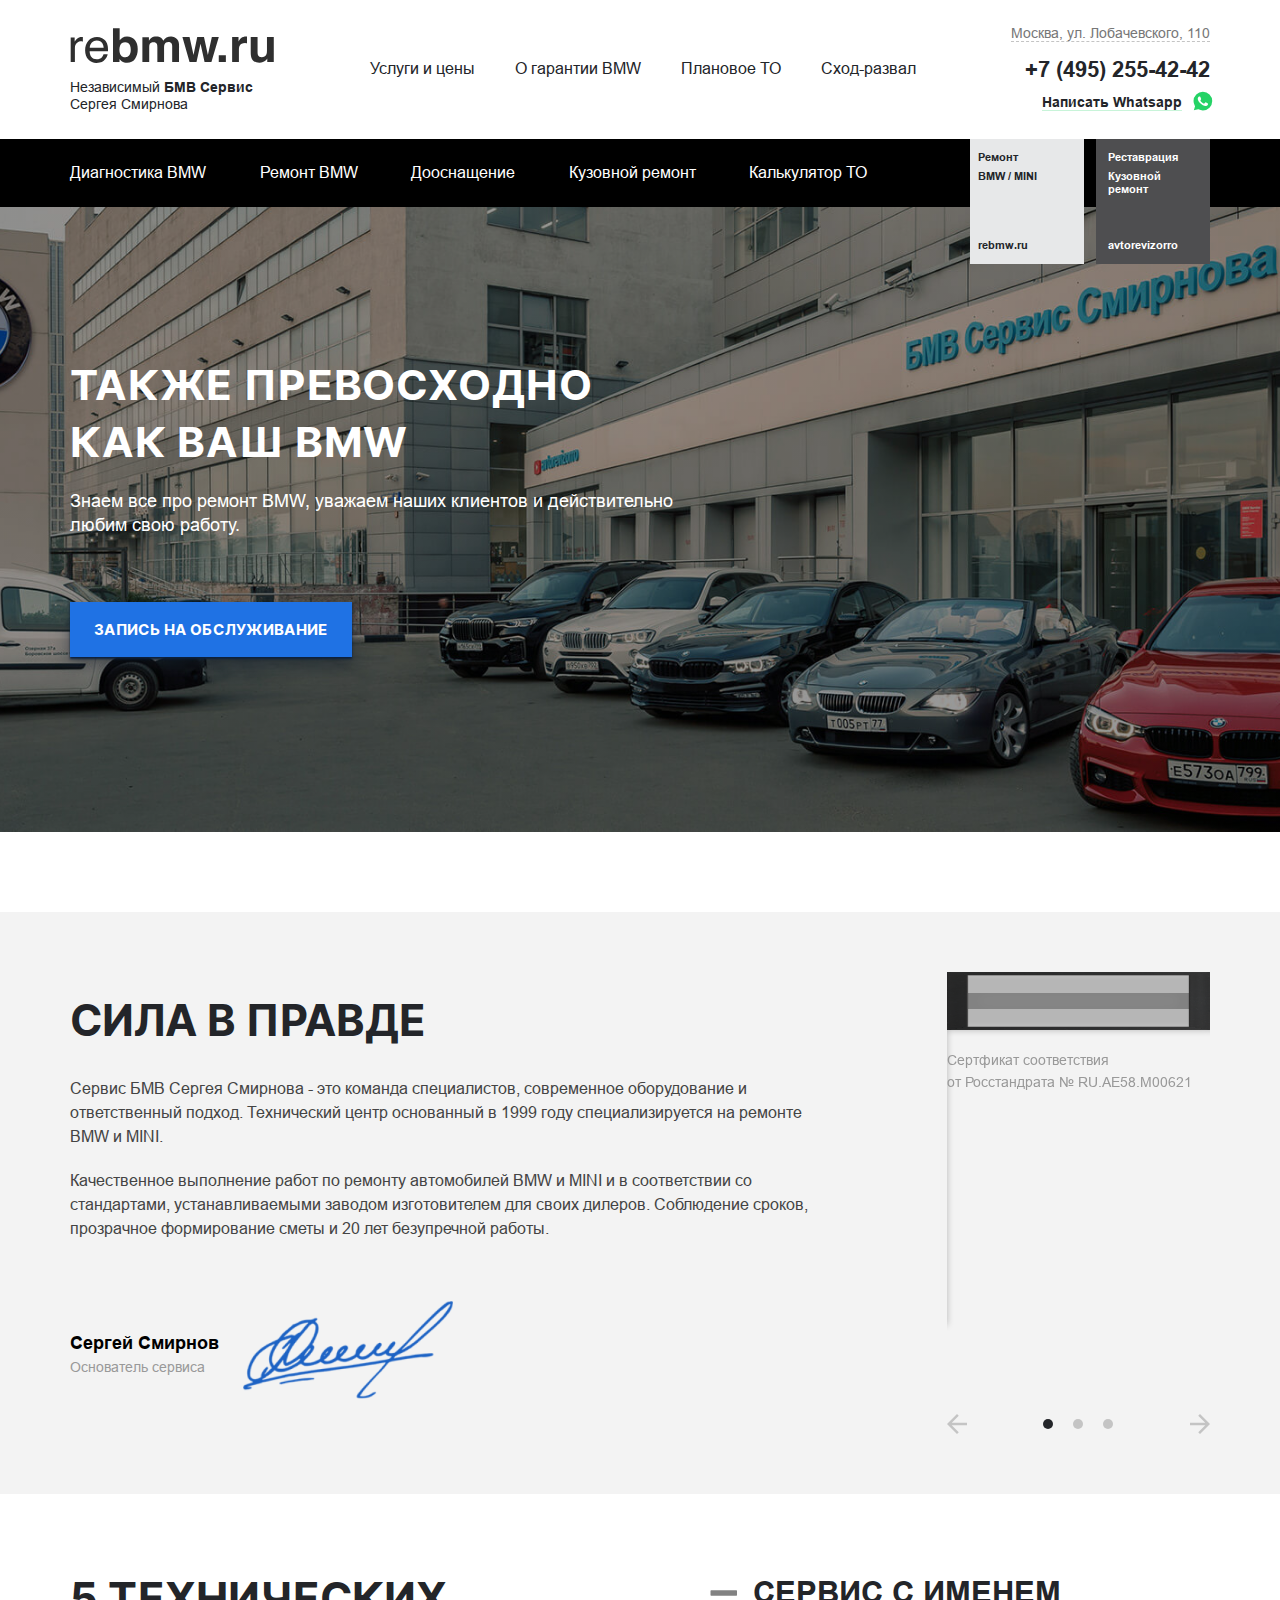
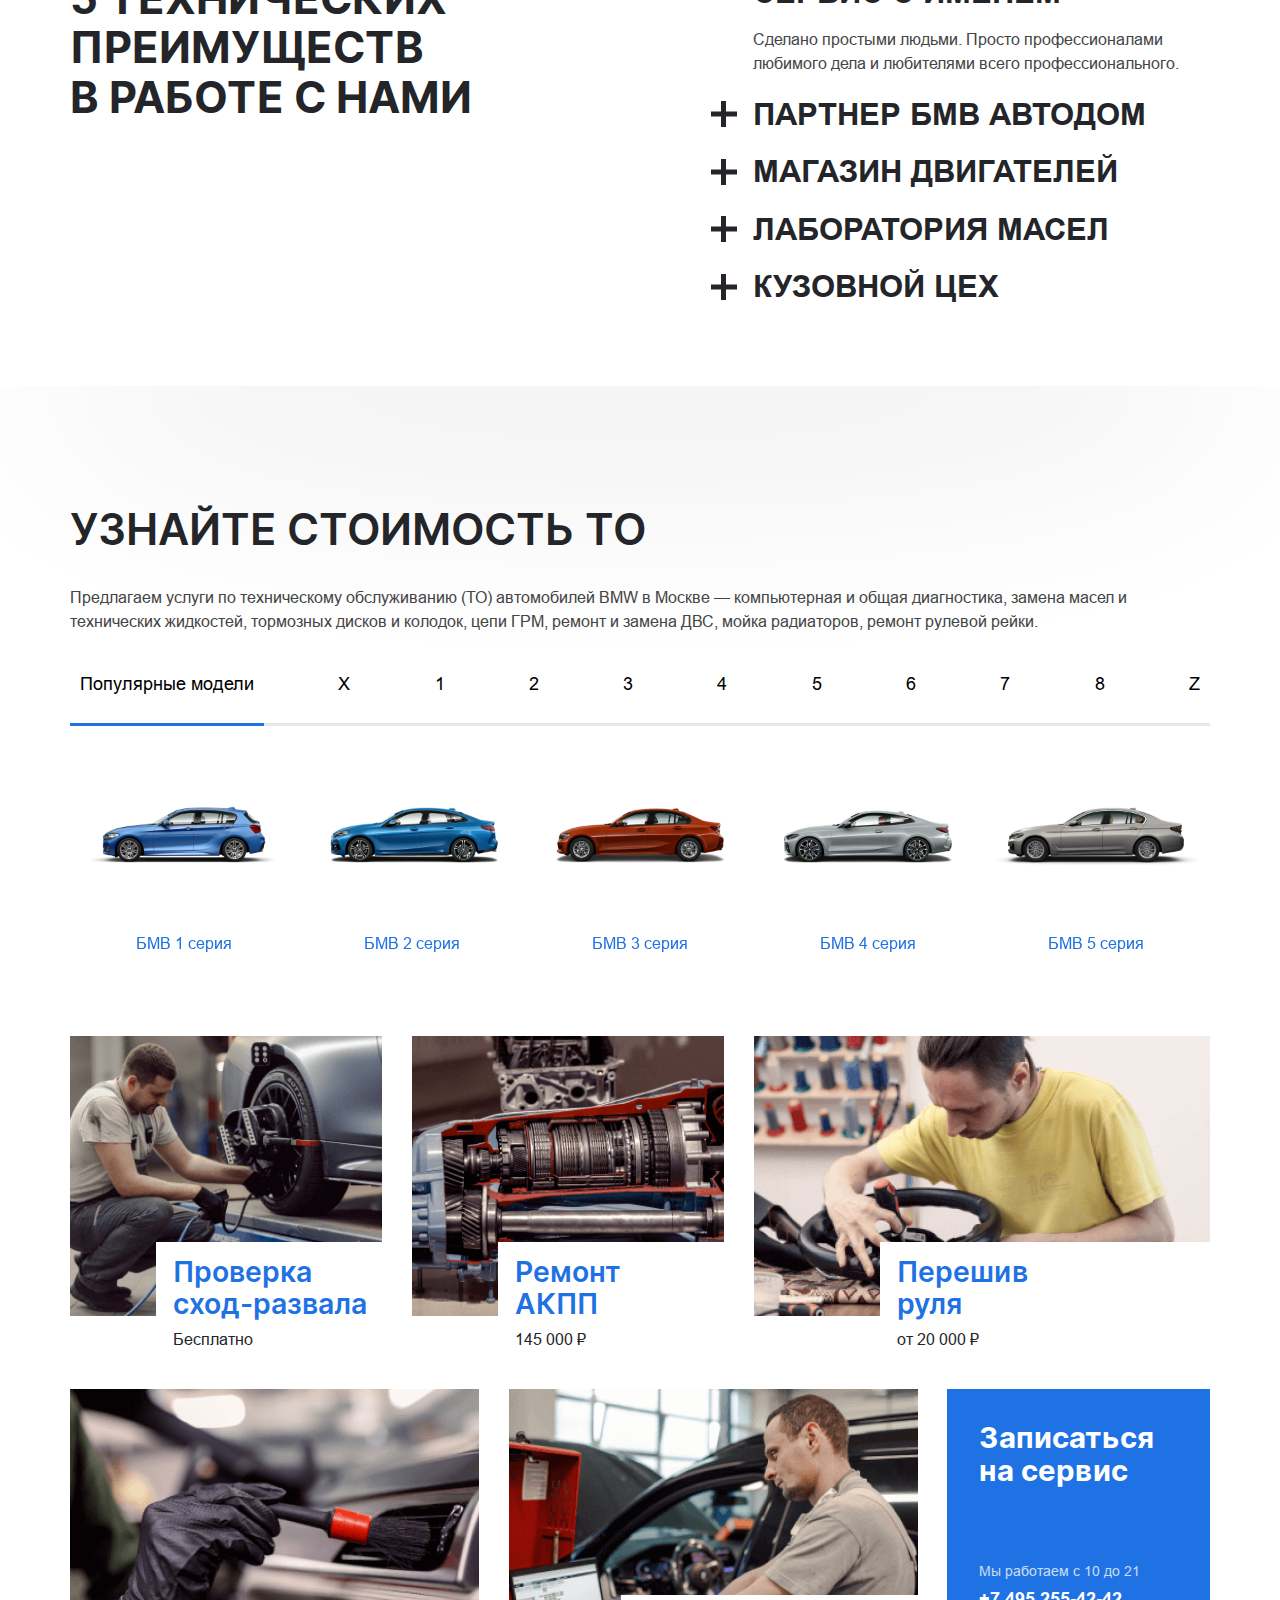
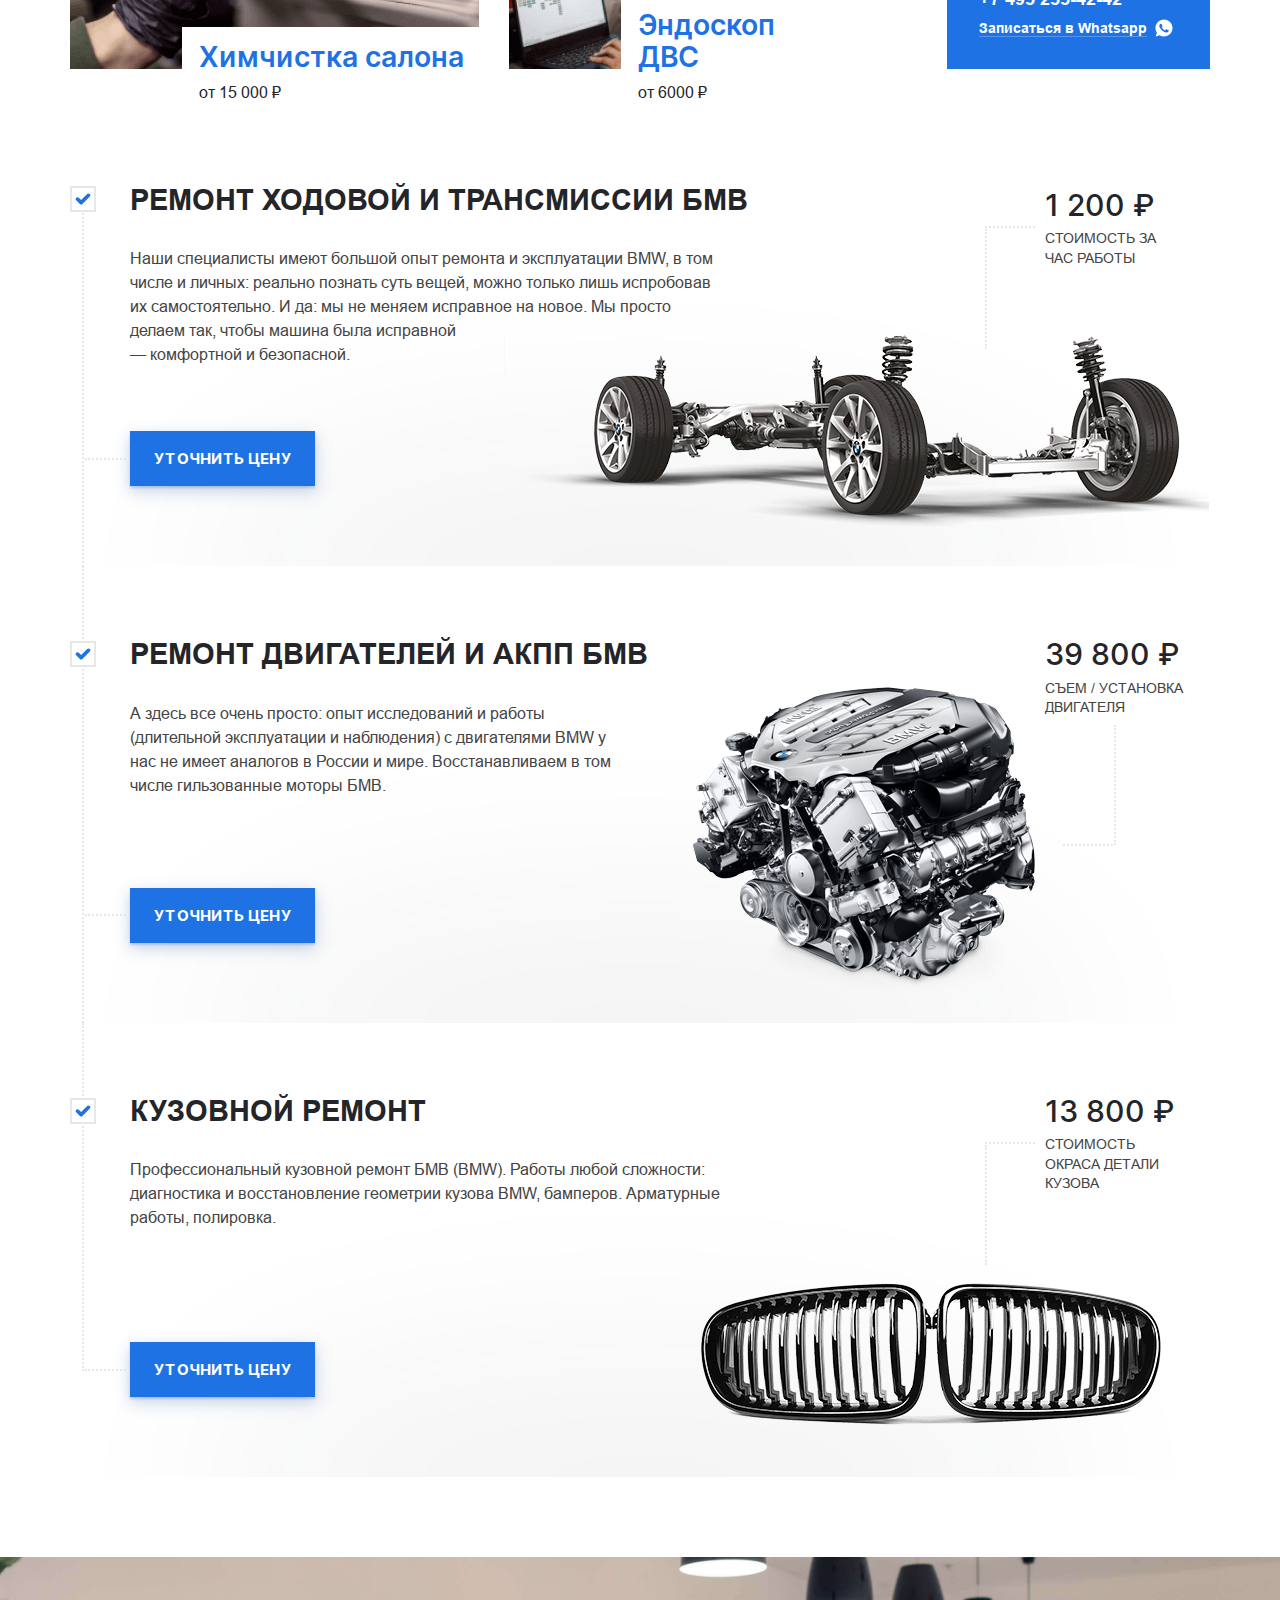
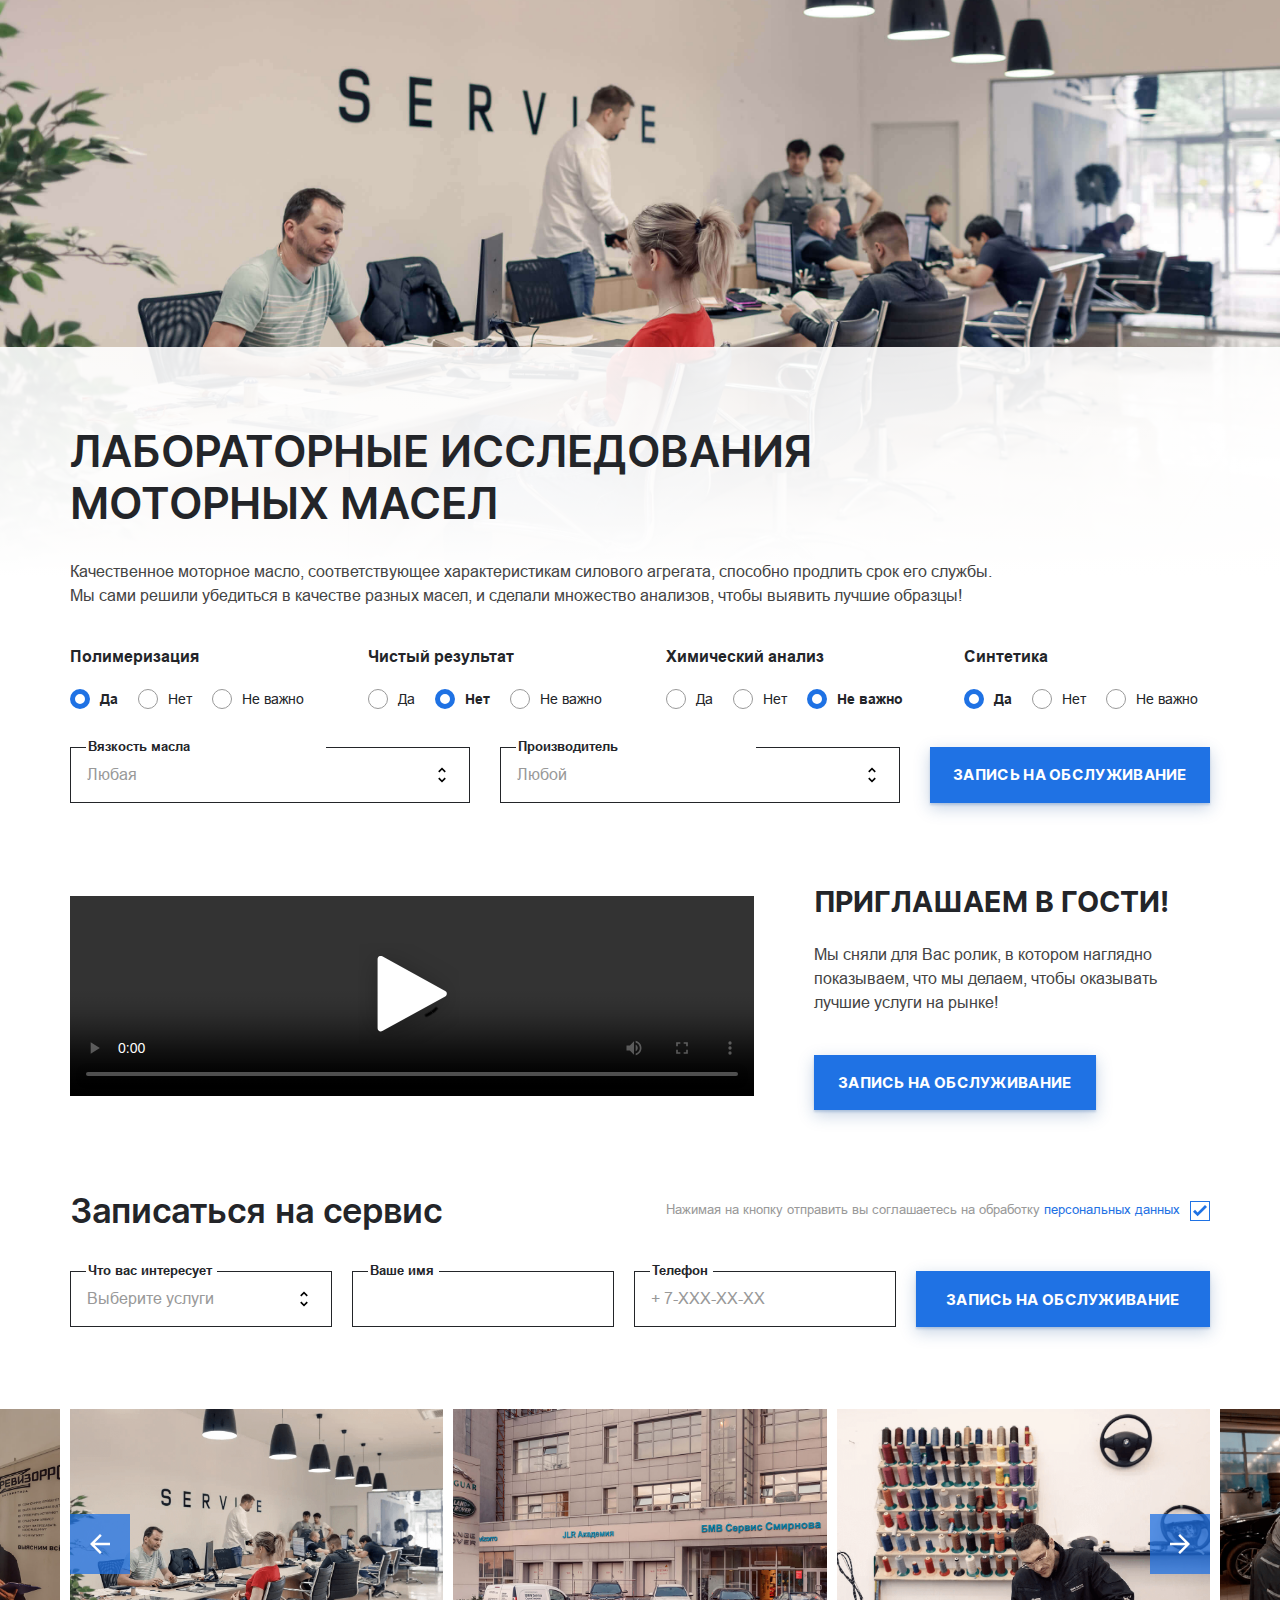
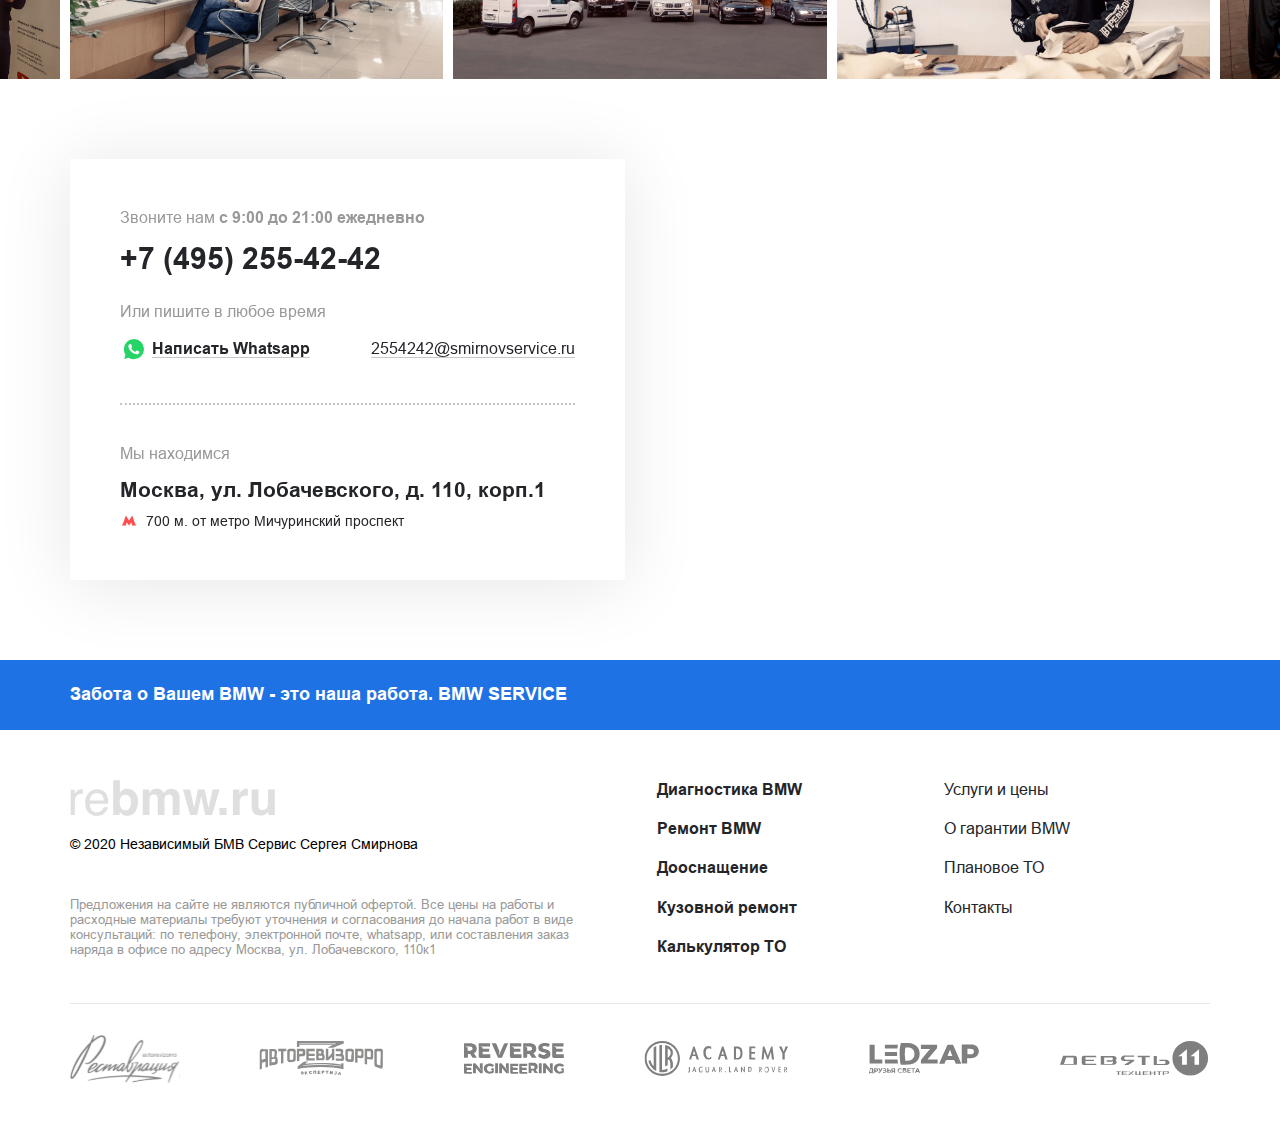
==== commit 8c6d07ae: "Add files via upload" ====
--- a/index.html
+++ b/index.html
@@ -144,7 +144,7 @@
 									<div class="certificates__slide swiper-slide">
 										<div class="certificates__photo">
 											<div class="certificates__img">
-												<img data-fancybox src="assets/images/certificate_1.png" alt="">
+												<img data-fancybox src="assets/images/certificate_1.jpg" alt="">
 												<div class="certificates__zoom">
 													<img src="assets/images/zoom-icon.svg" alt="">
 												</div>
@@ -155,7 +155,7 @@
 									<div class="certificates__slide swiper-slide">
 										<div class="certificates__photo">
 											<div class="certificates__img">
-												<img data-fancybox src="assets/images/certificate_2.png" alt="">
+												<img data-fancybox src="assets/images/certificate_2.jpg" alt="">
 												<div class="certificates__zoom">
 													<img src="assets/images/zoom-icon.svg" alt="">
 												</div>
--- a/assets/css/style.css
+++ b/assets/css/style.css
@@ -229,9 +229,21 @@
       margin-right: 0; }
     .header-info__box_gray {
       background-color: #E7E8E9;
-      padding: 12px 15.5px 13px 0; }
+      padding: 12px 8px 13px 8px;
+      display: -webkit-box;
+      display: -ms-flexbox;
+      display: flex;
+      -webkit-box-orient: vertical;
+      -webkit-box-direction: normal;
+      -ms-flex-direction: column;
+      flex-direction: column;
+      -webkit-box-pack: justify;
+      -ms-flex-pack: justify;
+      justify-content: space-between; }
       .header-info__box_gray img {
         max-width: 100%; }
+      .header-info__box_gray .header-info__item {
+        color: #232529; }
     .header-info__box_dgray {
       background-color: #4E4E50;
       padding: 12px 8px 13px 12px;
@@ -452,7 +464,7 @@
     height: 92px;
     margin-right: 5px; }
     .header-info__box_gray {
-      padding: 9px 12px 12px 0; }
+      padding: 9px 12px 12px 8px; }
     .header-info__box_dgray {
       padding: 9px 12px 12px 8px; }
   .header-info__item {
@@ -1237,14 +1249,17 @@
   align-items: center; }
 
 .about-video {
-  width: 65.7%;
+  width: 60%;
+  min-height: 200px;
   position: relative;
   cursor: pointer; }
   .about-video__content > * {
-    width: 100%;
+    width: 100% !important;
     min-height: 200px;
     -o-object-fit: cover;
     object-fit: cover; }
+  .about-video__content .html5-video-player .video-stream {
+    width: 100%; }
   .about-video__icon {
     position: absolute;
     top: 50%;
@@ -1254,14 +1269,15 @@
     transform: translate(-50%, -50%);
     -webkit-transition: all .2s linear;
     -o-transition: all .2s linear;
-    transition: all .2s linear; }
+    transition: all .2s linear;
+    pointer-events: none; }
     .about-video__icon.hide {
       opacity: 0; }
     .about-video__icon img {
       width: 120px; }
 
 .about__info {
-  width: 34.3%;
+  width: 40%;
   padding-left: 60px; }
 
 .about__title {
@@ -1518,6 +1534,8 @@
   display: none;
   padding-top: 16px;
   padding-left: 50px; }
+  .advantages__text.show {
+    display: block; }
   .advantages__text a {
     color: #1F72E4; }
 
@@ -1779,7 +1797,7 @@
   -moz-osx-font-smoothing: grayscale;
   font-family: "Inter", sans-serif;
   font-size: 32px;
-  font-weight: 700;
+  font-weight: 600;
   color: #1F72E4;
   line-height: 1.125;
   margin-bottom: 10px;
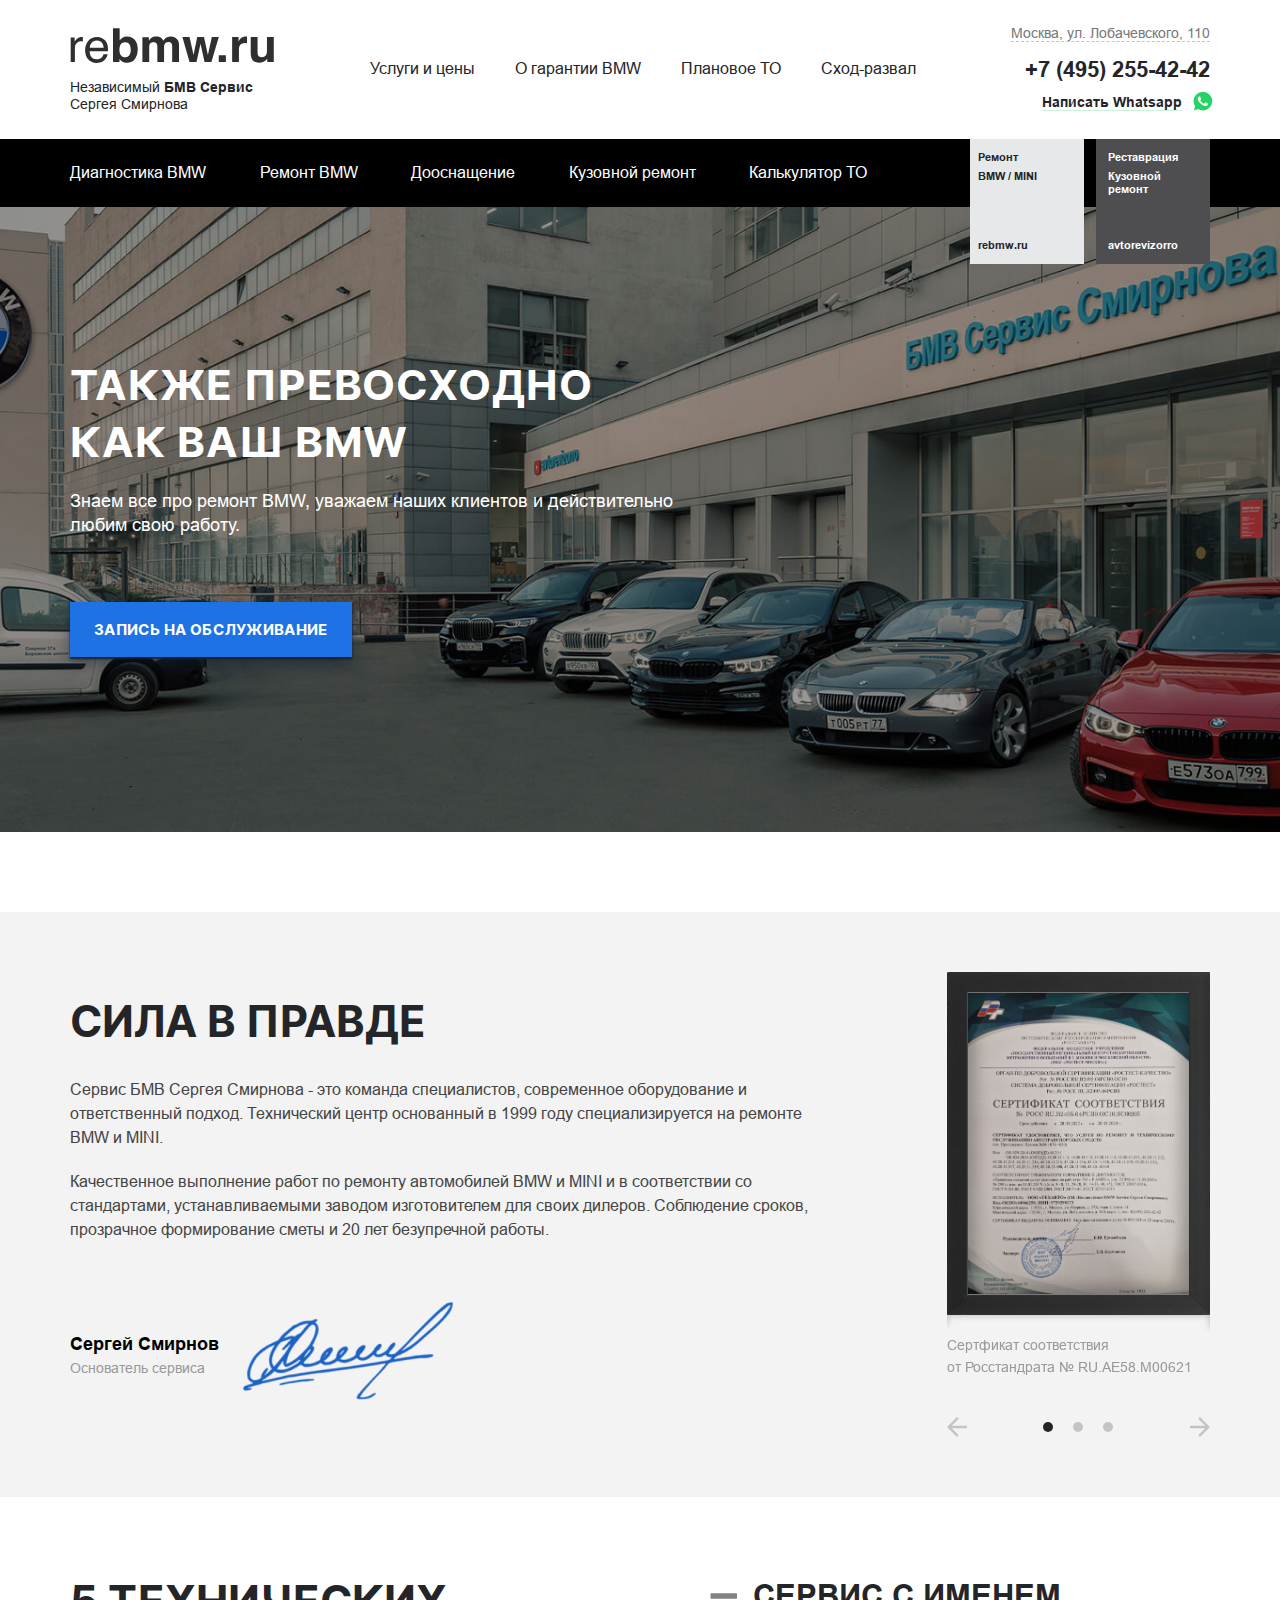
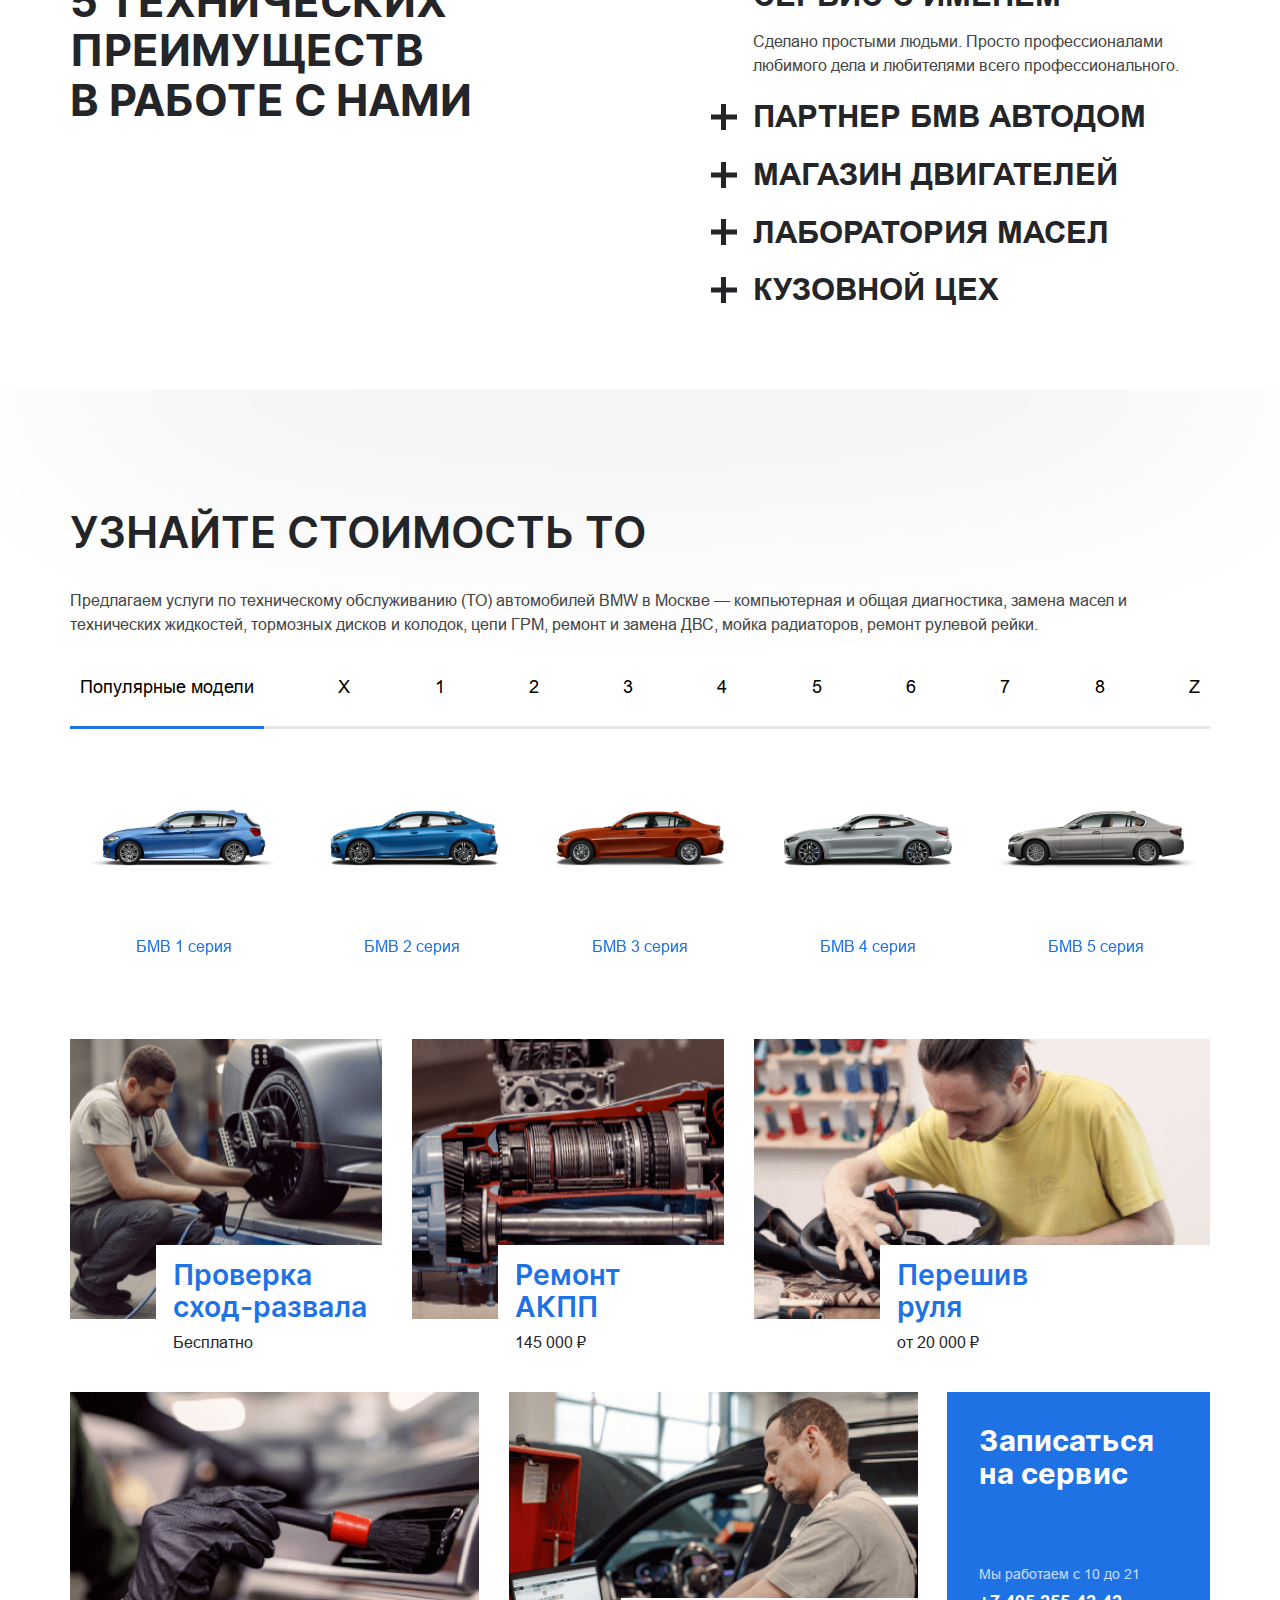
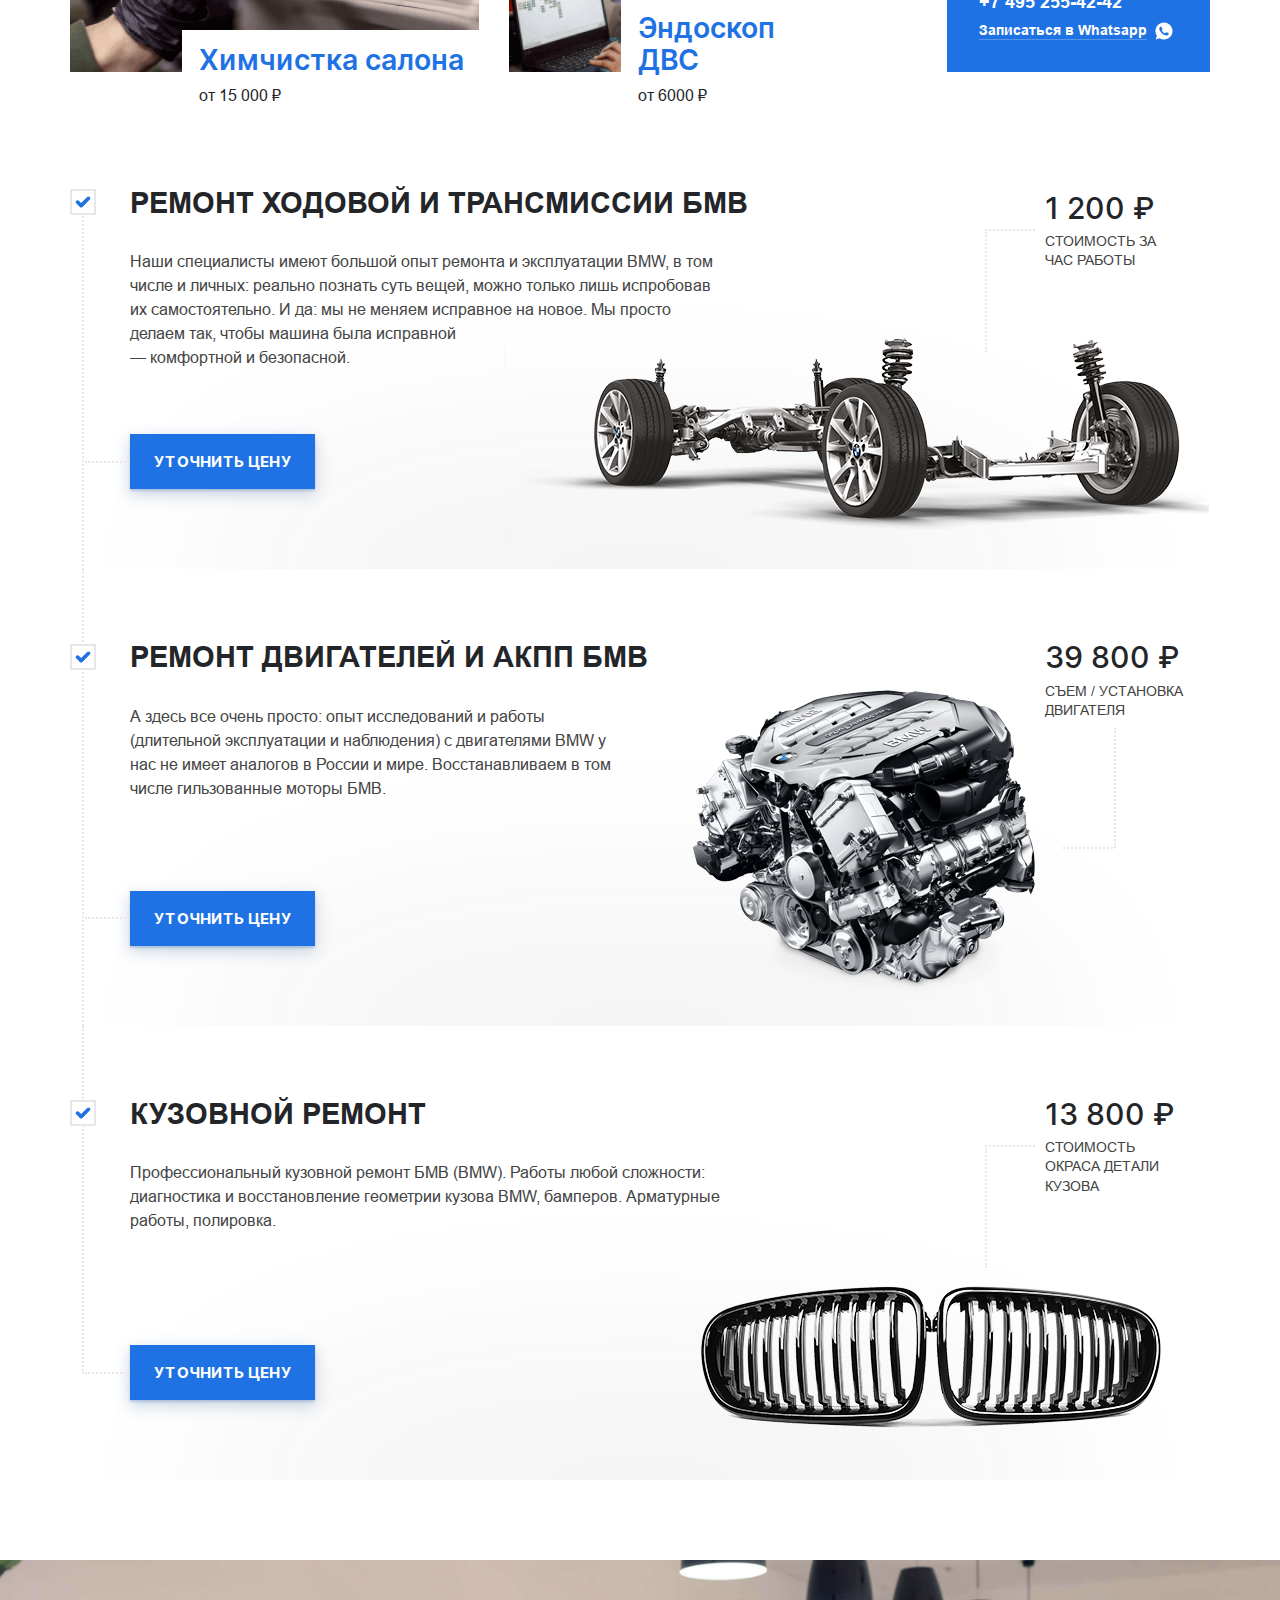
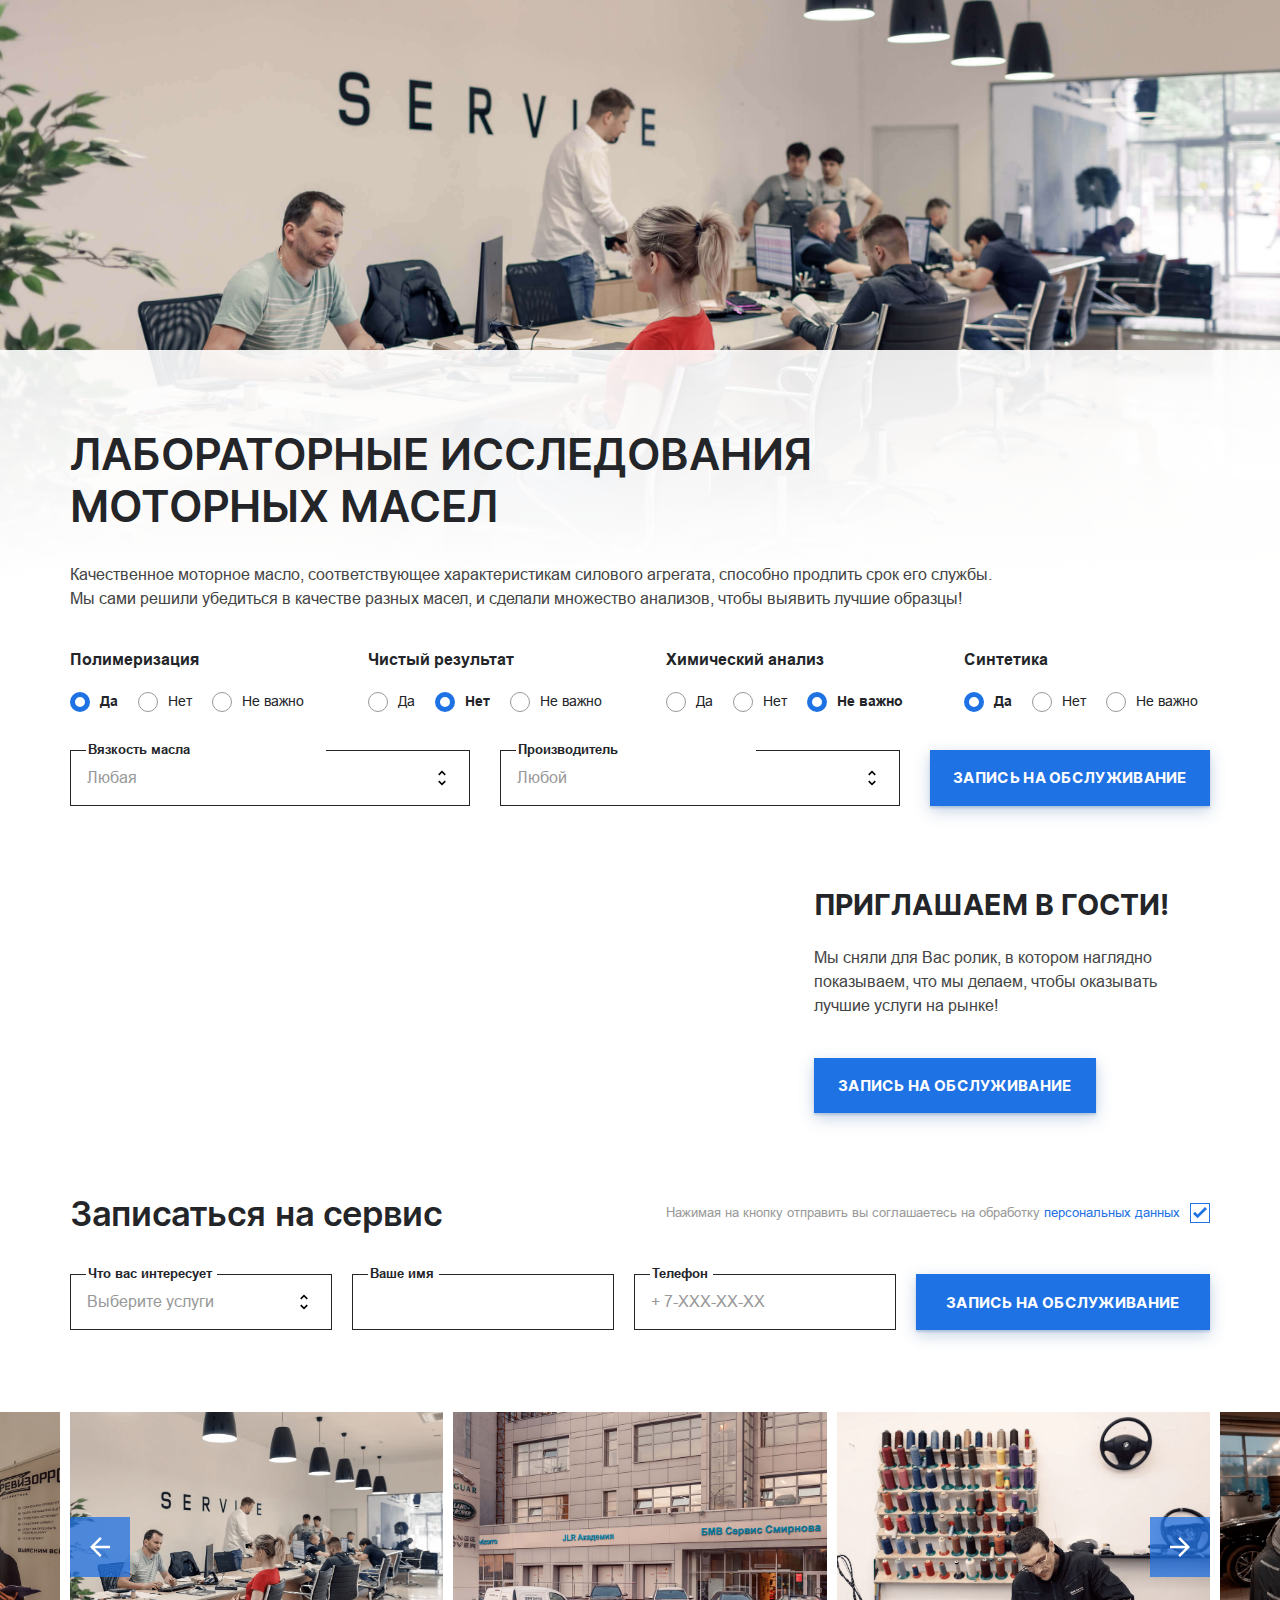
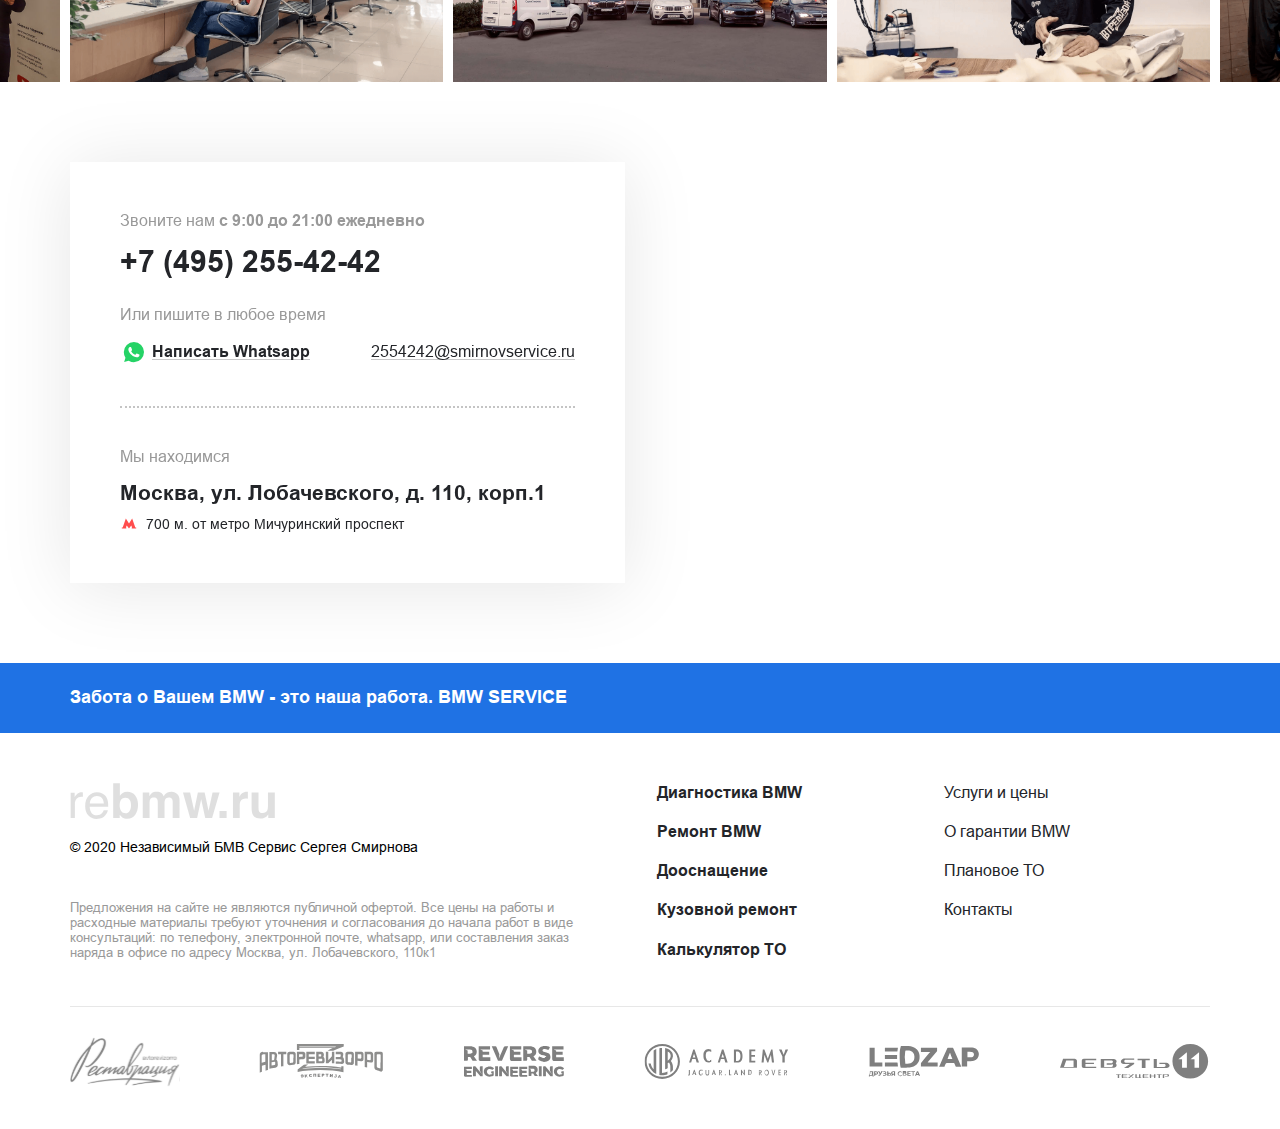
==== commit 02e4bb5b: "Add files via upload" ====
--- a/index.html
+++ b/index.html
@@ -759,11 +759,11 @@
 					<div class="about__inner">
 						<div class="about-video">
 							<div class="about-video__content">
-								    <video controls src="assets/images/video/rebmw.mp4"></video>
-							</div>
-							<div class="about-video__icon">
+								    <iframe width="100%" height="100%" src="https://www.youtube.com/embed/GY4-8bEUcBU?controls=0" title="YouTube video player" frameborder="0" allow="accelerometer; autoplay; clipboard-write; encrypted-media; gyroscope;  web-share" allowfullscreen controls=0 ></iframe>
+							</div>
+							<!--<div class="about-video__icon">
 								<img src="assets/images/play-icon.svg" alt="">
-							</div>
+							</div>-->
 						</div>
 						<div class="about__info">
 							<h3 class="about__title title-small">ПРИГЛАШАЕМ В ГОСТИ!</h3>
